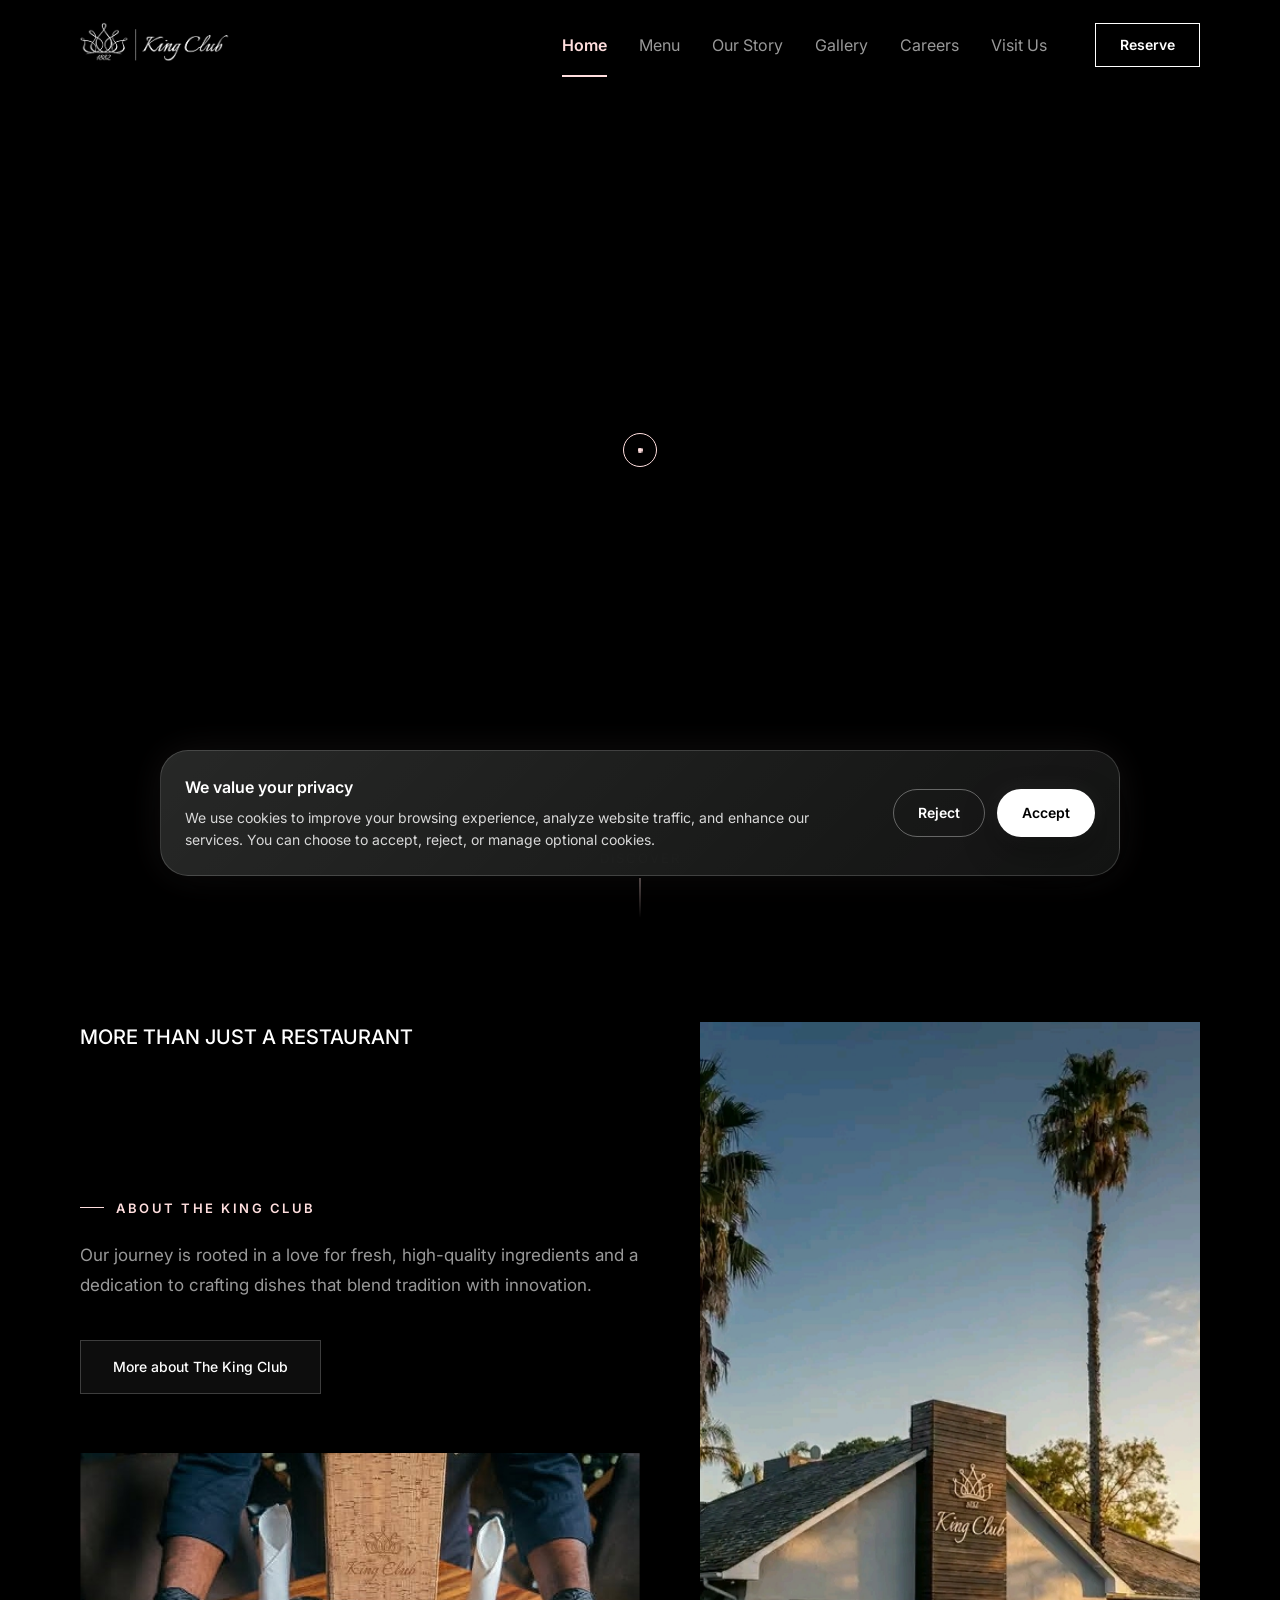
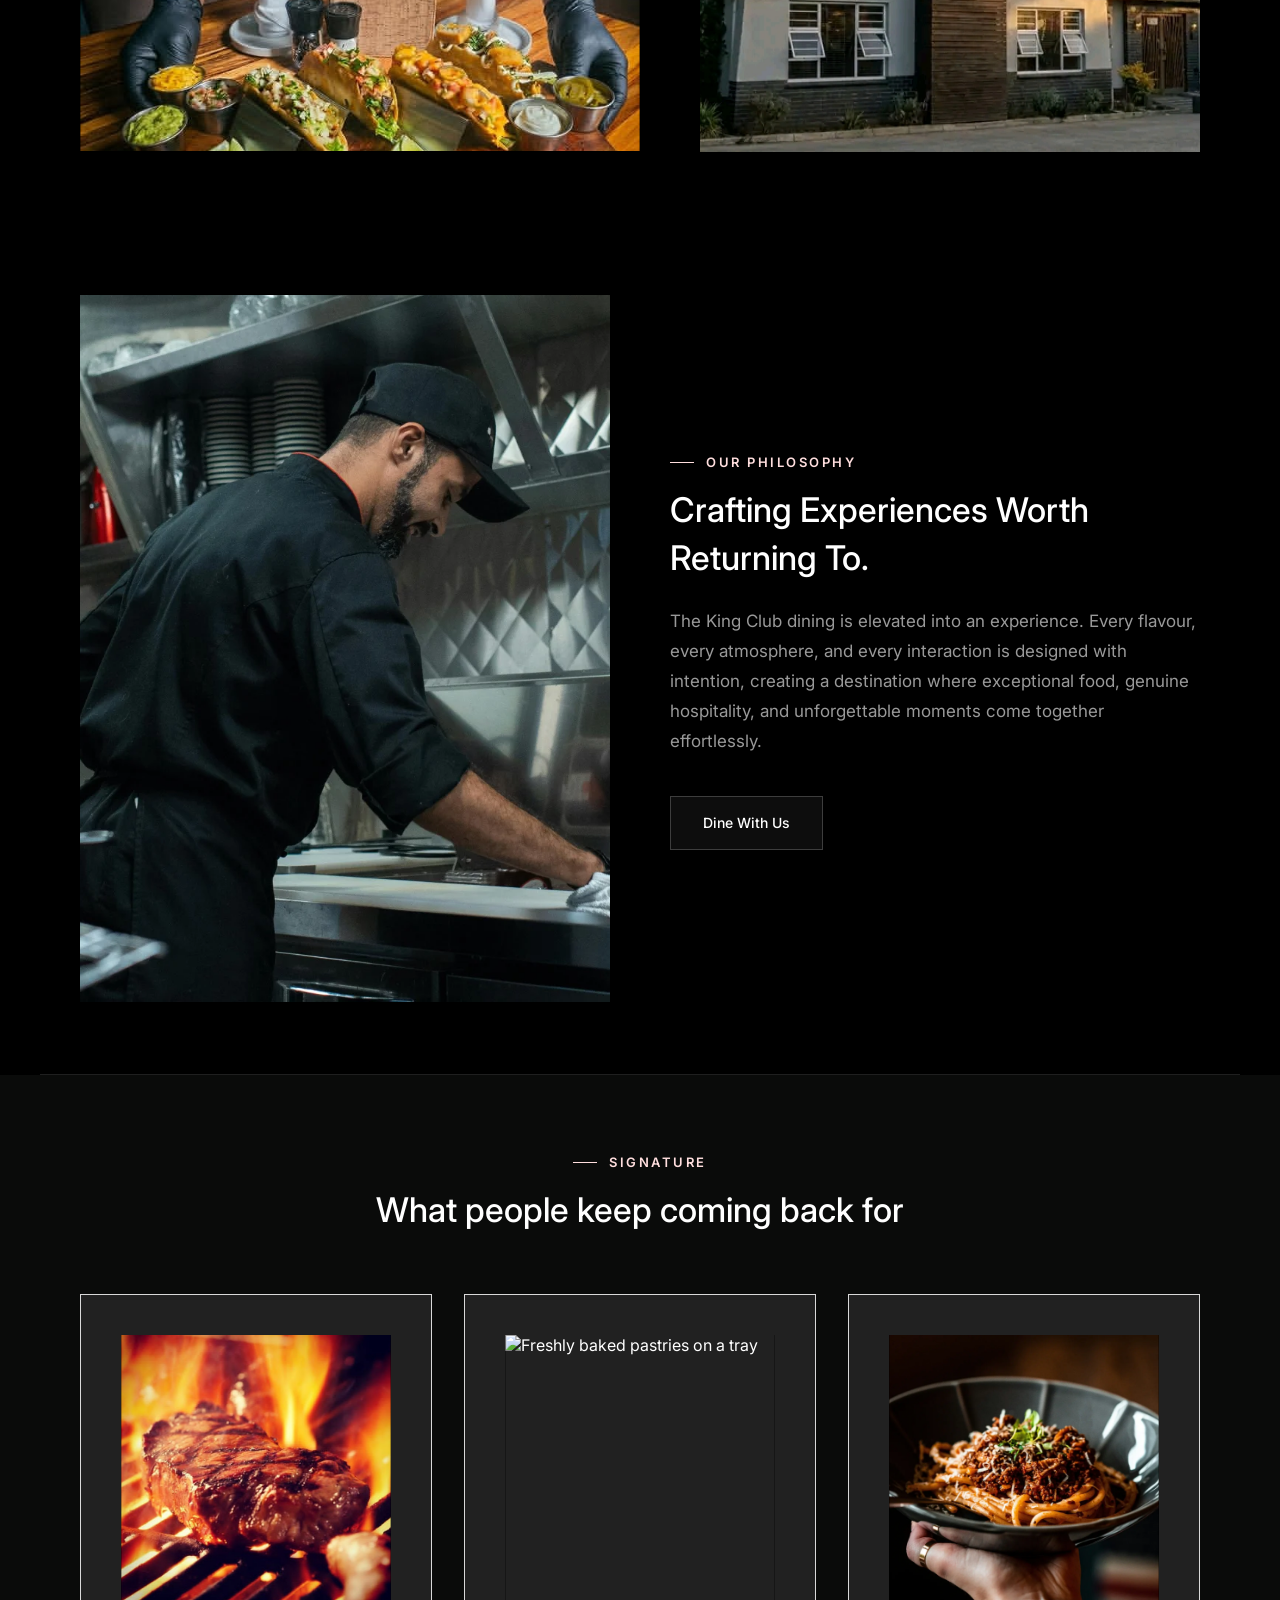
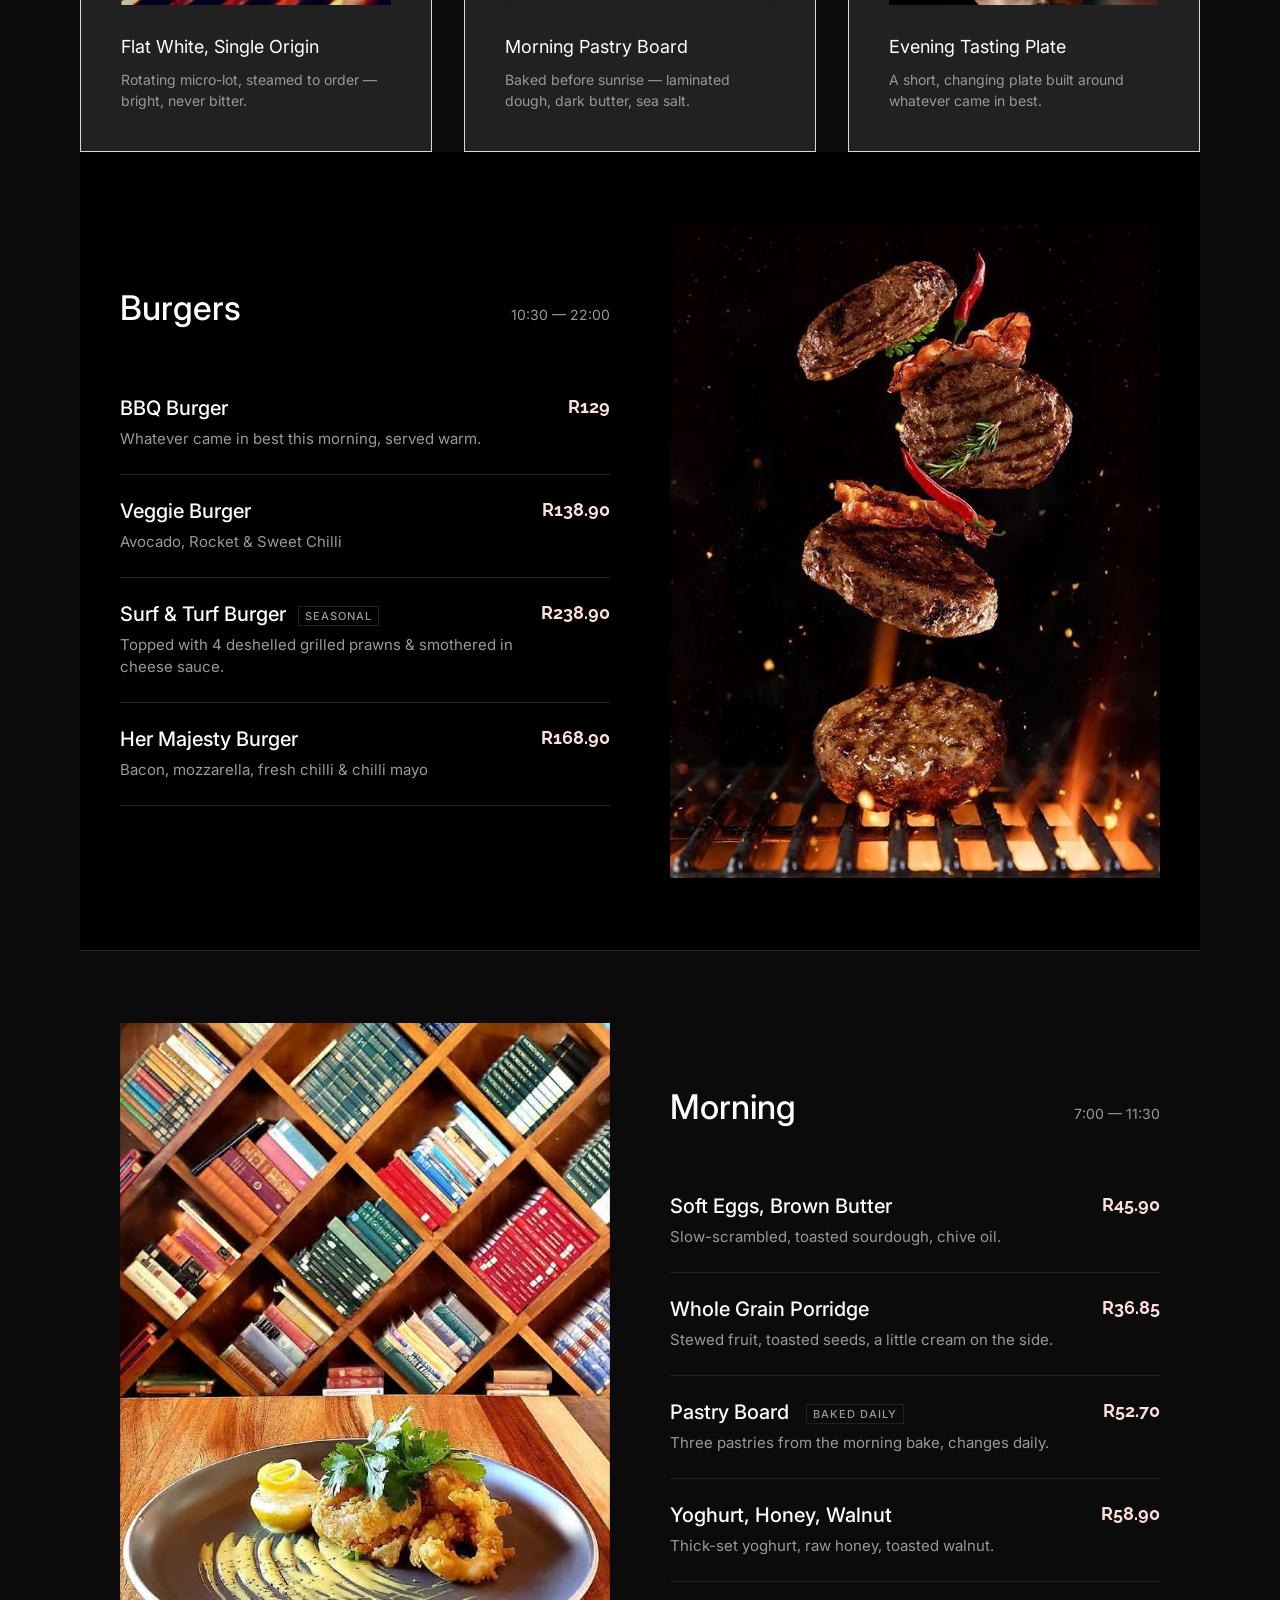
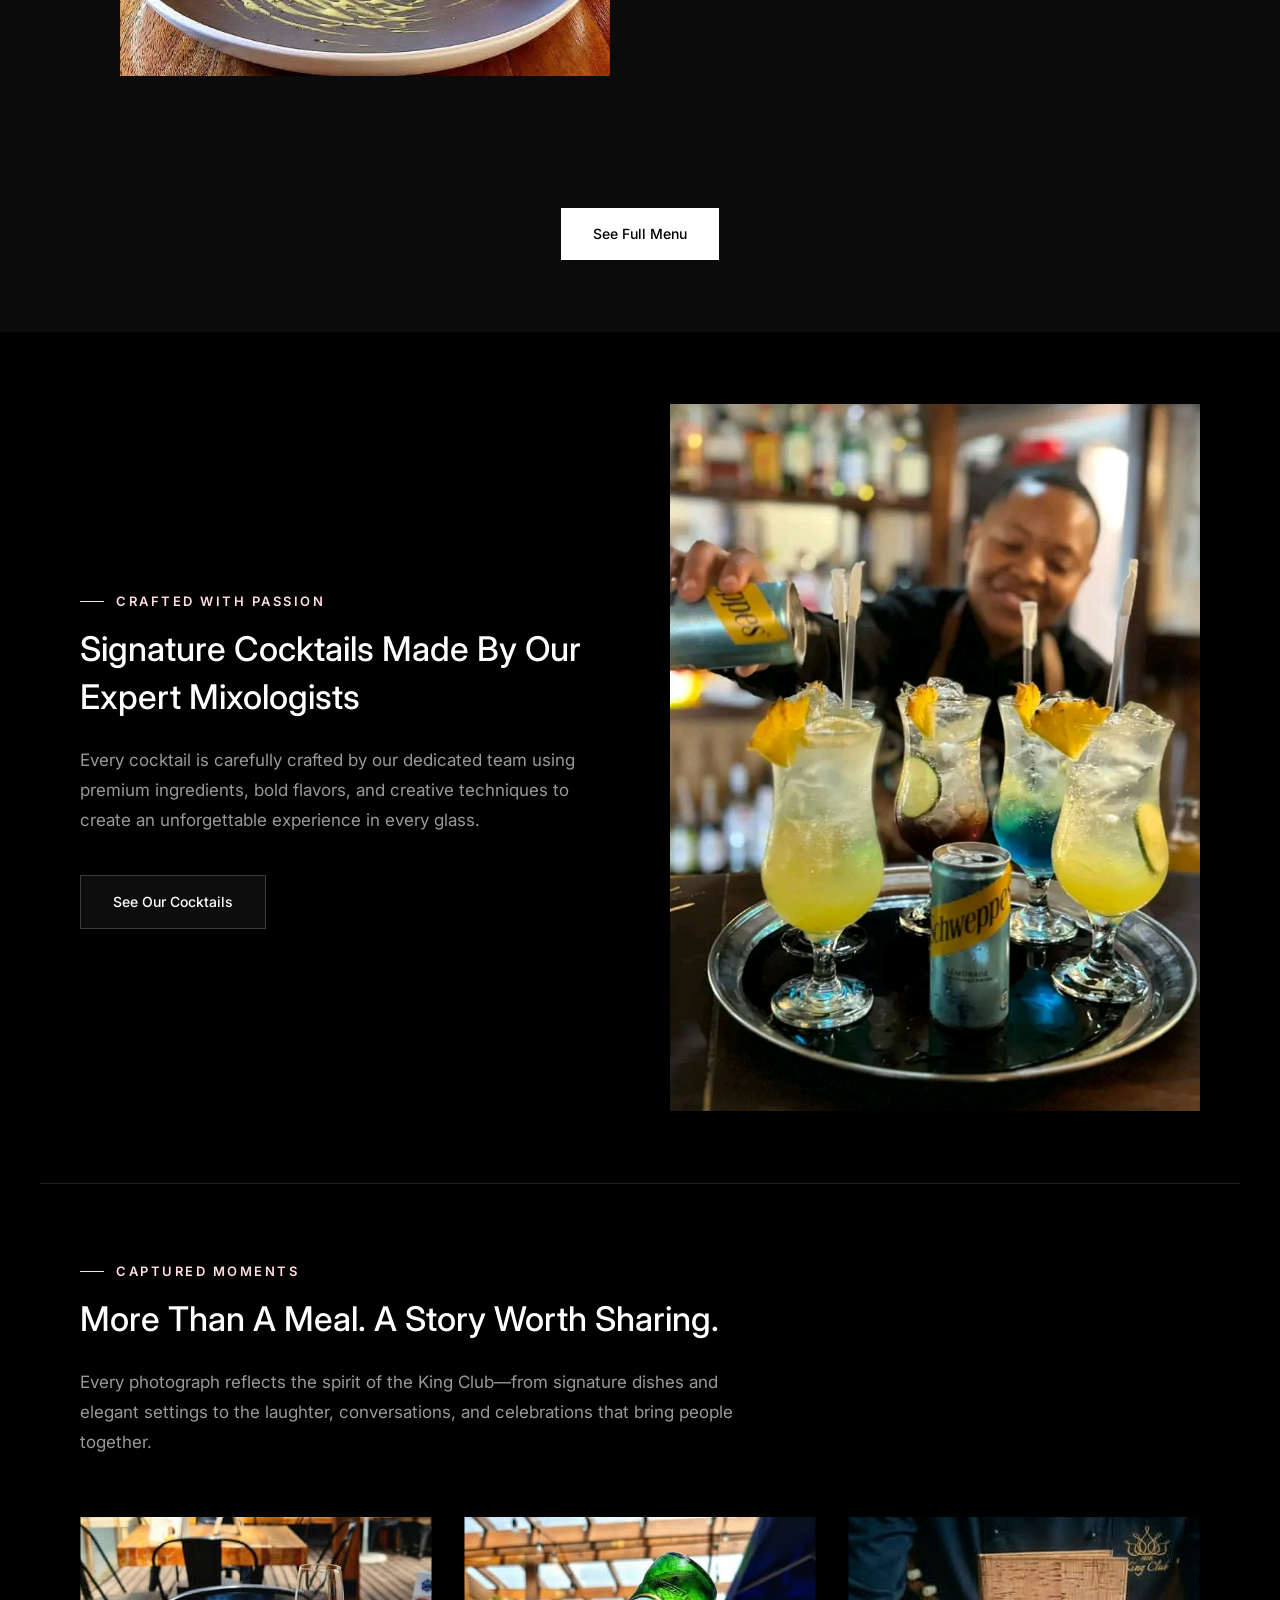
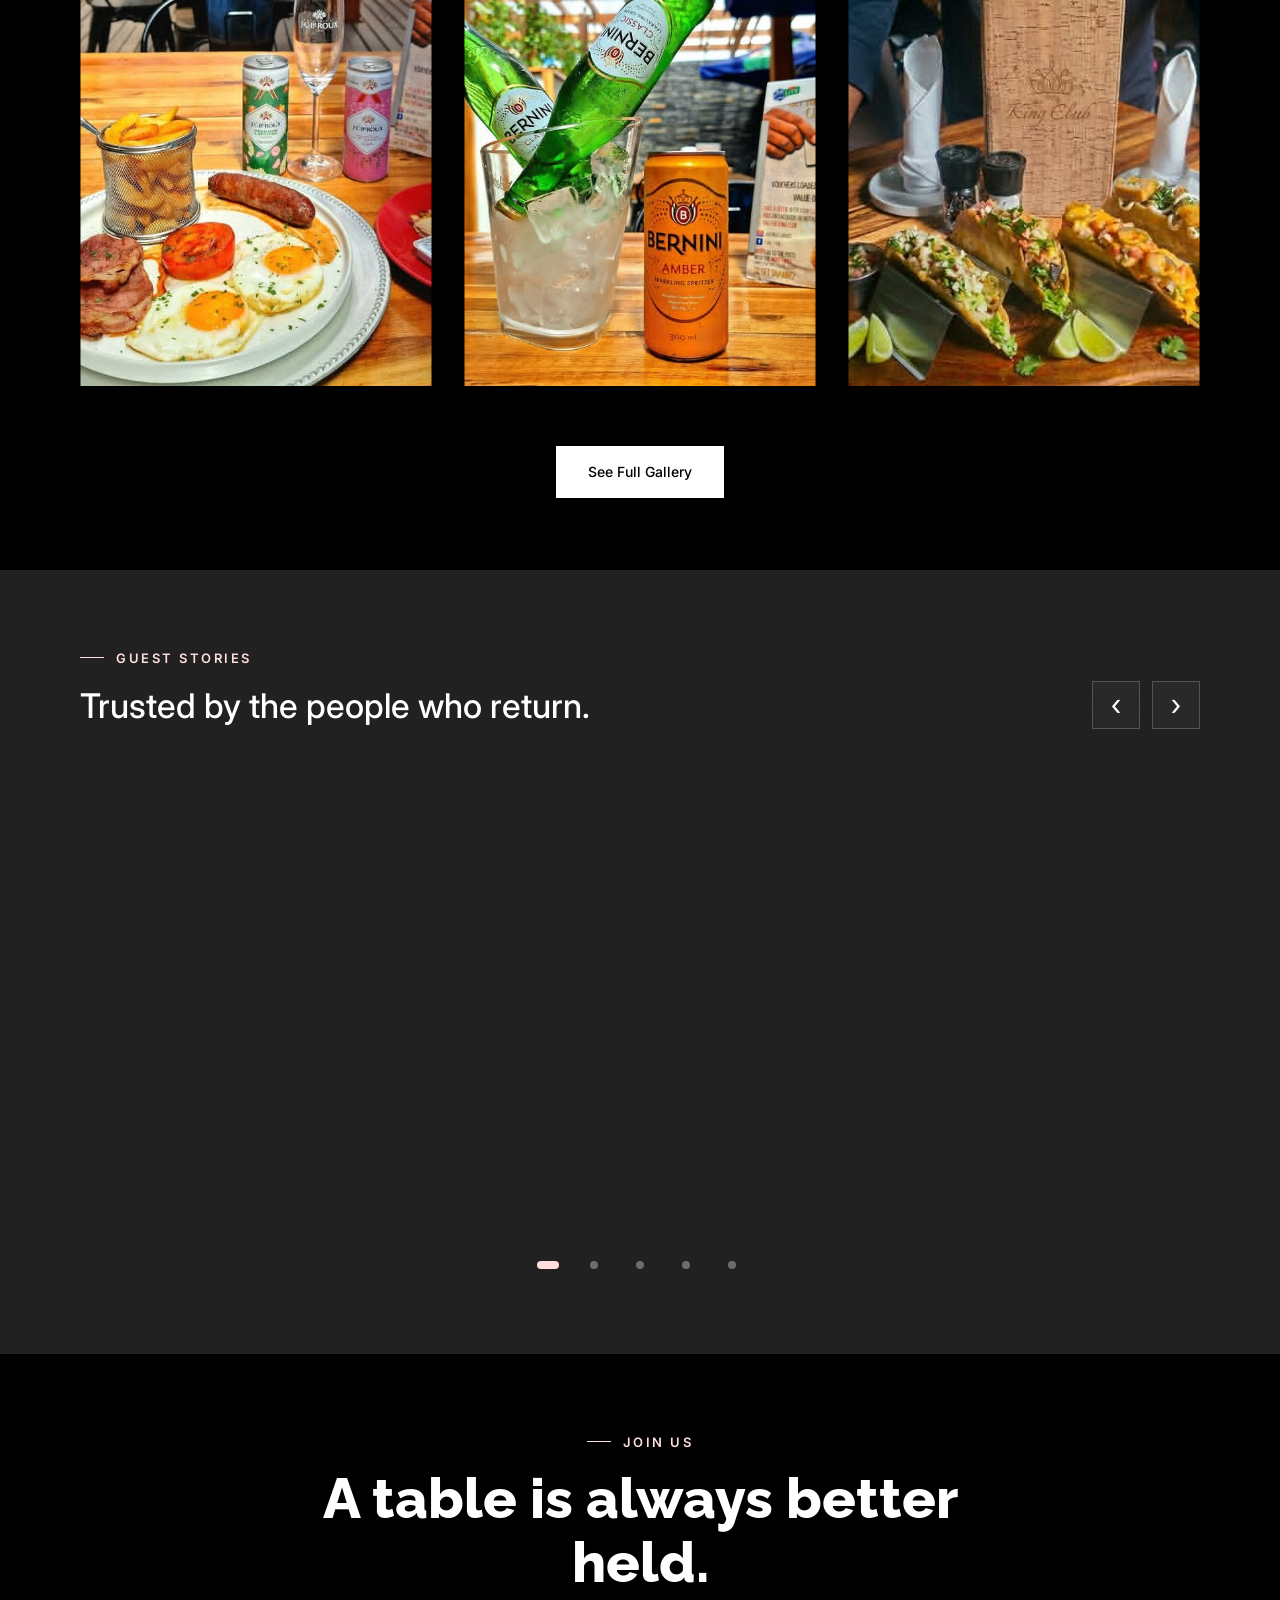
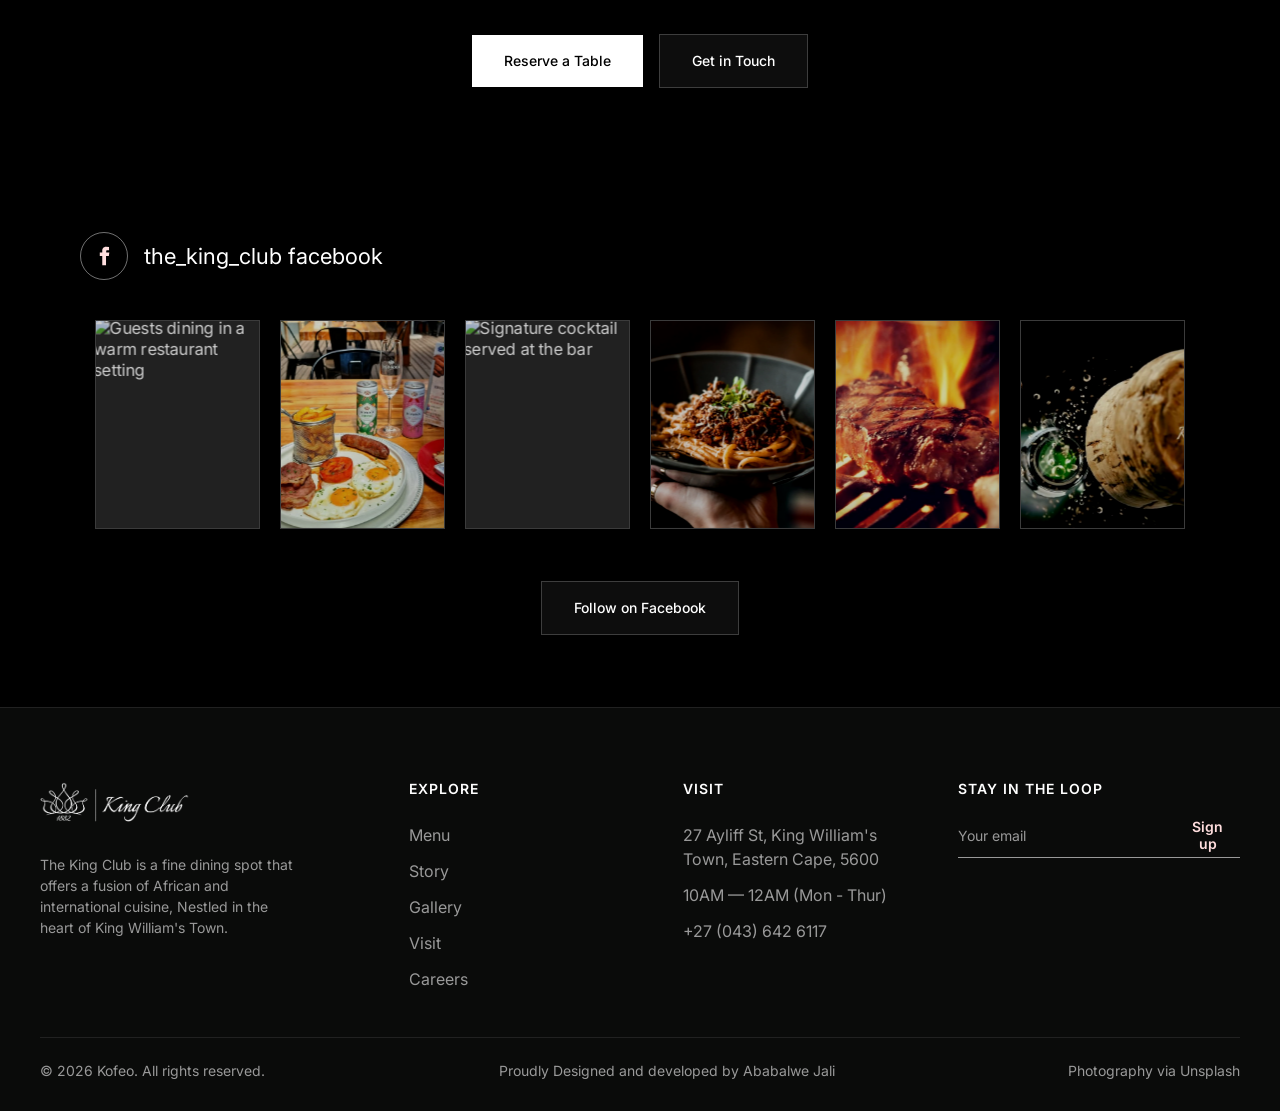
==== HTML/index.html @ faab65ab "Initial website commit" ====
<!DOCTYPE html>
<html lang="en">
<head>
    <meta charset="UTF-8">
    <meta name="viewport" content="width=device-width, initial-scale=1.0">
    <title>The King Club — Good Craft Served Plainly</title>
    <meta name="description" content="KOFEO is a quiet coffee house and kitchen built around unhurried mornings, considered plates, and coffee poured with intention.">
    <link rel="preconnect" href="https://fonts.googleapis.com">
    <link rel="preconnect" href="https://fonts.gstatic.com" crossorigin>
    <link href="https://fonts.googleapis.com/css2?family=Raleway:wght@600;700;800&family=Inter:wght@400;500;600&display=swap" rel="stylesheet">
    <link rel="stylesheet" href="../CSS/style.css">
</head>
<body>
 
<!-- Curtain transition overlay -->
<div class="curtain"><img src="../assets/images/King-logo.png" alt="Company Logo" class="curtain__logo"></div>
 
<!-- Custom cursor elements are injected by main.js -->
 
<header class="site-header">
  <div class="site-header__inner">
    <a href="index.html" class="brand">
      <img src="../assets/images/King-logo.png" alt="Company Logo" class="brand__logo">
    </a>
    <nav class="main-nav">
      <ul class="main-nav__list">
        <li><a href="index.html" class="nav-link is-active">Home</a></li>
        <li><a href="menu.html" class="nav-link">Menu</a></li>
        <li><a href="about.html" class="nav-link">Our Story</a></li>
        <li><a href="gallery.html" class="nav-link">Gallery</a></li>
        <li><a href="careers.html" class="nav-link">Careers</a></li>
        <li><a href="contact.html" class="nav-link">Visit Us</a></li>
      </ul>
      <a href="contact.html#reserve" class="btn btn-menu">Reserve</a>
    </nav>
    <button class="nav-toggle" aria-label="Toggle navigation"><span></span><span></span><span></span></button>
  </div>
</header>
 
<main>
 
  <!-- HERO -->
  <section class="hero">
    <div class="hero__bg">
      <img src="https://images.unsplash.com/photo-1517248135467-4c7edcad34c4?auto=format&fit=crop&w=1800&q=70" alt="Warm light across a quiet coffee bar">
    </div>
    <div class="hero__scrim"></div>
    <div class="hero__content">
      <p class="eyebrow reveal">Restaurant &amp; Bar, since 1882</p>
      <h1 class="h-display hero__title reveal">Every<br>seat tells<br>a story.</h1>
      <p class="body-text hero__sub reveal">Whether you're here for your morning coffee, a long lunch, or an evening with friends, you'll find timeless flavours, genuine hospitality, and moments worth lingering over.</p>
      <div class="hero__actions reveal">
        <a href="menu.html" class="btn btn-primary">View the Menu</a>
        <a href="contact.html#reserve" class="btn btn-secondary">Reserve a Table</a>
      </div>
    </div>
    <div class="scroll-cue"><span>Discover</span><span class="scroll-cue__line"></span></div>
  </section>

  <!-- ABOUT RESTAURANT -->
  <section class="section about-landing reveal-scope">
    <div class="container about-landing__grid">
      <div class="about-landing__left">
        <div class="about-landing__content">
          <p class="about-landing__intro">MORE THAN JUST A RESTAURANT</p>
          <div class="about-landing__copy">
            <p class="eyebrow">About The King Club</p>
            <p class="body-text">Our journey is rooted in a love for fresh, high-quality ingredients and a dedication to crafting dishes that blend tradition with innovation.</p>
            <a href="about.html" class="btn btn-secondary">More about The King Club</a>
          </div>
        </div>
        <div class="about-landing__lower-media">
          <div class="img-reveal img-ratio-wide">
            <img src="../assets/images/Screenshot_20260626-183306~2.png" alt="Chef preparing fresh ingredients in the restaurant kitchen">
          </div>
        </div>
      </div>
      <div class="about-landing__right">
        <div class="img-reveal">
          <img src="../assets/images/1782492752927.jpg" alt="Elegant restaurant table with wine and warm evening light">
        </div>
      </div>
    </div>
  </section>
 
  <!-- INTRO / PHILOSOPHY -->
  <section class="section">
    <div class="container grid-2">
      <div class="img-reveal img-ratio-portrait">
        <img src="../assets/images/chef.webp" alt="Espresso being pulled at the bar">
      </div>
      <div class="reveal">
        <p class="eyebrow">Our Philosophy</p>
        <h2 class="h2 section-head__title">Crafting Experiences Worth Returning To.</h2>
        <p class="body-text" style="margin-top:24px;">The King Club dining is elevated into an experience. Every flavour, every atmosphere, and every interaction is designed with intention, creating a destination where exceptional food, genuine hospitality, and unforgettable moments come together effortlessly.</p>
        <div class="row gap-4" style="margin-top:40px;">
          <a href="contact.html#reserve" class="btn btn-secondary">Dine With Us</a>
        </div>
      </div>
    </div>
  </section>
 
  <hr class="divider" style="max-width:1200px;margin:0 auto;">
 
  <!-- SIGNATURE HIGHLIGHTS -->
  <section class="section section--alt">
    <div class="container">
      <div class="section-head section-head--center reveal" style="margin-left:auto;margin-right:auto;">
        <p class="eyebrow" style="justify-content:center;">Signature</p>
        <h2 class="h2 section-head__title">What people keep coming back for</h2>
      </div>
      <div class="grid-3">
        <div class="card-dark reveal">
          <div class="img-reveal img-ratio-square" style="margin-bottom:28px;">
            <img src="../assets/images/Screenshot_20260626-183805~2.png" alt="Latte with detailed art on top">
          </div>
          <h3 class="h4">Flat White, Single Origin</h3>
          <p class="label-text" style="margin-top:8px;">Rotating micro-lot, steamed to order — bright, never bitter.</p>
        </div>
        <div class="card-dark reveal">
          <div class="img-reveal img-ratio-square" style="margin-bottom:28px;">
            <img src="https://images.unsplash.com/photo-1551024506-0bccd828d307?auto=format&fit=crop&w=700&q=70" alt="Freshly baked pastries on a tray">
          </div>
          <h3 class="h4">Morning Pastry Board</h3>
          <p class="label-text" style="margin-top:8px;">Baked before sunrise — laminated dough, dark butter, sea salt.</p>
        </div>
        <div class="card-dark reveal">
          <div class="img-reveal img-ratio-square" style="margin-bottom:28px;">
            <img src="../assets/images/spagetti.webp" alt="A plated dessert with garnish">
          </div>
          <h3 class="h4">Evening Tasting Plate</h3>
          <p class="label-text" style="margin-top:8px;">A short, changing plate built around whatever came in best.</p>
        </div>
      </div>

      <!-- MIDDAY -->
      <section class="section">
        <div class="container">
          <div class="grid-2" style="align-items:flex-start;">
            <div class="reveal">
              <div class="menu-category">
                <div class="menu-category__head">
                  <h2 class="h2">Burgers</h2>
                  <span class="label-text">10:30 — 22:00</span>
                </div>
    
                <div class="menu-item reveal">
                  <div>
                    <p class="menu-item__name">BBQ Burger</p>
                    <p class="menu-item__desc">Whatever came in best this morning, served warm.</p>
                  </div>
                  <span class="menu-item__price">R129</span>
                </div>
                <div class="menu-item reveal">
                  <div>
                    <p class="menu-item__name">Veggie Burger</p>
                    <p class="menu-item__desc">Avocado, Rocket & Sweet Chilli</p>
                  </div>
                  <span class="menu-item__price">R138.90</span>
                </div>
                <div class="menu-item reveal">
                  <div>
                    <p class="menu-item__name">Surf & Turf Burger<span class="menu-item__tag">Seasonal</span></p>
                    <p class="menu-item__desc">Topped with 4 deshelled grilled prawns
                      & smothered in cheese sauce.</p>
                  </div>
                  <span class="menu-item__price">R238.90</span>
                </div>
                <div class="menu-item reveal">
                  <div>
                    <p class="menu-item__name">Her Majesty Burger</p>
                    <p class="menu-item__desc">Bacon, mozzarella, fresh chilli & chilli mayo</p>
                  </div>
                  <span class="menu-item__price">R168.90</span>
                </div>
              </div>
            </div>
            <div class="img-reveal img-ratio-portrait" style="position:sticky;top:120px;">
              <img src="../assets/images/Burgers.jpg" alt="A plated midday dish">
            </div>
          </div>
        </div>
      </section>

      <hr class="divider" style="max-width:1200px;margin:0 auto;">
    
      <!-- MORNING -->
      <section class="section section--alt">
        <div class="container">
          <div class="grid-2" style="align-items:flex-start;">
            <div class="img-reveal img-ratio-portrait" style="position:sticky;top:120px;">
              <img src="../assets/images/Screenshot_20260626-183737~2.png" alt="A breakfast plate with eggs and greens">
            </div>
            <div class="reveal">
              <div class="menu-category">
                <div class="menu-category__head">
                  <h2 class="h2">Morning</h2>
                  <span class="label-text">7:00 — 11:30</span>
                </div>
    
                <div class="menu-item reveal">
                  <div>
                    <p class="menu-item__name">Soft Eggs, Brown Butter</p>
                    <p class="menu-item__desc">Slow-scrambled, toasted sourdough, chive oil.</p>
                  </div>
                  <span class="menu-item__price">R45.90</span>
                </div>
                <div class="menu-item reveal">
                  <div>
                    <p class="menu-item__name">Whole Grain Porridge</p>
                    <p class="menu-item__desc">Stewed fruit, toasted seeds, a little cream on the side.</p>
                  </div>
                  <span class="menu-item__price">R36.85</span>
                </div>
                <div class="menu-item reveal">
                  <div>
                    <p class="menu-item__name">Pastry Board <span class="menu-item__tag">Baked Daily</span></p>
                    <p class="menu-item__desc">Three pastries from the morning bake, changes daily.</p>
                  </div>
                  <span class="menu-item__price">R52.70</span>
                </div>
                <div class="menu-item reveal">
                  <div>
                    <p class="menu-item__name">Yoghurt, Honey, Walnut</p>
                    <p class="menu-item__desc">Thick-set yoghurt, raw honey, toasted walnut.</p>
                  </div>
                  <span class="menu-item__price">R58.90</span>
                </div>
              </div>
            </div>
          </div>
        </div>
      </section>

      <div class="row gap-4" style="justify-content:center;margin-top:60px;">
        <a href="menu.html" class="btn btn-primary">See Full Menu</a>
      </div>
    </div>
  </section>
 
  <!-- COCKTAIL SHOWCASE -->
  <section class="section cocktail-showcase reveal-scope">
    <div class="container grid-2">
      <div class="cocktail-showcase__content reveal">
        <p class="eyebrow">Crafted With Passion</p>
        <h2 class="h2 section-head__title">Signature Cocktails Made By Our Expert Mixologists</h2>
        <p class="body-text" style="margin-top:24px;">Every cocktail is carefully crafted by our dedicated team using premium ingredients, bold flavors, and creative techniques to create an unforgettable experience in every glass.</p>
        <div class="row gap-4" style="margin-top:40px;">
          <a href="menu.html" class="btn btn-secondary">See Our Cocktails</a>
        </div>
      </div>
      <div class="cocktail-showcase__media">
        <div class="img-reveal img-ratio-portrait">
          <img src="../assets/images/1782492812387.jpg" alt="A premium cocktail with citrus garnish served at the bar">
        </div>
      </div>
    </div>
  </section>

  <hr class="divider" style="max-width:1200px;margin:0 auto;">

  <!-- CRAFT GALLERY -->
  <section class="section">
    <div class="container">
      <div class="section-head reveal">
        <p class="eyebrow">Captured Moments</p>
        <h2 class="h2 section-head__title">More Than A Meal. A Story Worth Sharing.</h2>
        <p class="body-text" style="margin-top:24px;">Every photograph reflects the spirit of the King Club—from signature dishes and elegant settings to the laughter, conversations, and celebrations that bring people together.</p>
      </div>
      <div class="grid-3">
        <div class="img-reveal img-ratio-portrait">
          <img src="../assets/images/Screenshot_20260626-183615~2.png" alt="Dim, intimate dining room interior">
        </div>
        <div class="img-reveal img-ratio-portrait">
          <img src="../assets/images/Screenshot_20260626-183606~2.png" alt="Counter view of the coffee bar">
        </div>
        <div class="img-reveal img-ratio-portrait">
          <img src="../assets/images/Screenshot_20260626-183306~2.png" alt="A flat lay of coffee and a notebook on a wooden table">
        </div>
      </div>
      <div class="row gap-4" style="justify-content:center;margin-top:60px;">
        <a href="gallery.html" class="btn btn-primary">See Full Gallery</a>
      </div>
    </div>
  </section>
 
  <!-- TESTIMONIALS -->
  <section class="section section--secondary testimonials-section reveal" aria-labelledby="testimonials-title" data-testimonial-carousel>
    <div class="container">
      <div class="testimonials-head">
        <div>
          <p class="eyebrow">Guest Stories</p>
          <h2 class="h2 section-head__title" id="testimonials-title">Trusted by the people who return.</h2>
        </div>
        <div class="testimonials-controls" aria-label="Testimonial controls">
          <button class="testimonial-nav testimonial-nav--prev" type="button" aria-label="Previous testimonial" data-testimonial-prev>
            <span aria-hidden="true">‹</span>
          </button>
          <button class="testimonial-nav testimonial-nav--next" type="button" aria-label="Next testimonial" data-testimonial-next>
            <span aria-hidden="true">›</span>
          </button>
        </div>
      </div>

      <div class="testimonials-viewport" tabindex="0" aria-roledescription="carousel" aria-label="Guest testimonials">
        <div class="testimonials-track" data-testimonial-track>
          <article class="testimonial-card" aria-label="Testimonial from Lutho Mbeki">
            <div class="testimonial-card__top">
              <img class="testimonial-card__avatar" loading="lazy" src="https://images.unsplash.com/photo-1494790108377-be9c29b29330?auto=format&fit=crop&w=160&q=70" alt="Portrait of Lutho Mbeki">
              <div>
                <h3 class="testimonial-card__name">Lutho Mbeki</h3>
                <p class="testimonial-card__role">Founder</p>
                <p class="testimonial-card__company">Mbeki Studio</p>
              </div>
            </div>
            <div class="testimonial-card__stars" aria-label="Five out of five stars">★★★★★</div>
            <p class="testimonial-card__quote">“The King Club has become our default place for client dinners. The room feels considered, the staff remember details, and the food lands with quiet confidence every time.”</p>
          </article>

          <article class="testimonial-card" aria-label="Testimonial from Anathi Jacobs">
            <div class="testimonial-card__top">
              <img class="testimonial-card__avatar" loading="lazy" src="https://images.unsplash.com/photo-1527980965255-d3b416303d12?auto=format&fit=crop&w=160&q=70" alt="Portrait of Anathi Jacobs">
              <div>
                <h3 class="testimonial-card__name">Anathi Jacobs</h3>
                <p class="testimonial-card__role">Operations Lead</p>
                <p class="testimonial-card__company">Cape Ledger</p>
              </div>
            </div>
            <div class="testimonial-card__stars" aria-label="Five out of five stars">★★★★★</div>
            <p class="testimonial-card__quote">“It is rare to find hospitality that feels this polished without becoming stiff. From booking to the final espresso, the experience feels calm, warm, and beautifully run.”</p>
          </article>

          <article class="testimonial-card" aria-label="Testimonial from Priya Naidoo">
            <div class="testimonial-card__top">
              <img class="testimonial-card__avatar" loading="lazy" src="https://images.unsplash.com/photo-1531123897727-8f129e1688ce?auto=format&fit=crop&w=160&q=70" alt="Portrait of Priya Naidoo">
              <div>
                <h3 class="testimonial-card__name">Priya Naidoo</h3>
                <p class="testimonial-card__role">Brand Director</p>
                <p class="testimonial-card__company">Northbank Collective</p>
              </div>
            </div>
            <div class="testimonial-card__stars" aria-label="Five out of five stars">★★★★★</div>
            <p class="testimonial-card__quote">“We hosted a private table here and every handoff was seamless. The team understood timing, dietary notes, and tone in a way that made our guests feel completely looked after.”</p>
          </article>

          <article class="testimonial-card" aria-label="Testimonial from Sizwe Dlamini">
            <div class="testimonial-card__top">
              <img class="testimonial-card__avatar" loading="lazy" src="https://images.unsplash.com/photo-1500648767791-00dcc994a43e?auto=format&fit=crop&w=160&q=70" alt="Portrait of Sizwe Dlamini">
              <div>
                <h3 class="testimonial-card__name">Sizwe Dlamini</h3>
                <p class="testimonial-card__role">Managing Partner</p>
                <p class="testimonial-card__company">Dlamini &amp; Co.</p>
              </div>
            </div>
            <div class="testimonial-card__stars" aria-label="Five out of five stars">★★★★★</div>
            <p class="testimonial-card__quote">“The service has the precision of a top hotel with the soul of a neighbourhood restaurant. It is the place I recommend when the evening matters.”</p>
          </article>

          <article class="testimonial-card" aria-label="Testimonial from Mia van Rensburg">
            <div class="testimonial-card__top">
              <img class="testimonial-card__avatar" loading="lazy" src="https://images.unsplash.com/photo-1544723795-3fb6469f5b39?auto=format&fit=crop&w=160&q=70" alt="Portrait of Mia van Rensburg">
              <div>
                <h3 class="testimonial-card__name">Mia van Rensburg</h3>
                <p class="testimonial-card__role">Event Producer</p>
                <p class="testimonial-card__company">Gather House</p>
              </div>
            </div>
            <div class="testimonial-card__stars" aria-label="Five out of five stars">★★★★★</div>
            <p class="testimonial-card__quote">“The team made a complicated celebration feel effortless. Every plate, pour, and guest request was handled with a kind of confidence that builds real trust.”</p>
          </article>
        </div>
      </div>

      <div class="testimonial-dots" aria-label="Select testimonial" data-testimonial-dots></div>
    </div>
  </section>
 
  <!-- CTA -->
  <section class="section">
    <div class="container">
      <div class="cta-banner reveal">
        <p class="eyebrow" style="justify-content:center;">Join Us</p>
        <h2 class="h-display cta-banner__title h-display--cta-lg">A table is always better held.</h2>
        <div class="row gap-4" style="justify-content:center;">
          <a href="contact.html#reserve" class="btn btn-primary">Reserve a Table</a>
          <a href="contact.html" class="btn btn-secondary">Get in Touch</a>
        </div>
      </div>
    </div>
  </section>
 
  <!-- SOCIAL -->
  <section class="section social-section reveal-scope" aria-labelledby="social-title-home">
    <div class="container">
      <div class="social-section__head">
        <span class="social-section__icon" aria-hidden="true">
          <svg viewBox="0 0 24 24" focusable="false">
            <path d="M14.4 8.2V6.6c0-.7.5-.9.9-.9h2.2V2.1L14.4 2c-3.5 0-4.3 2.6-4.3 4.3v1.9H7.4V12h2.7v10h4.1V12h3.1l.5-3.8h-3.4Z"/>
          </svg>
        </span>
        <h2 class="social-section__title" id="social-title-home">the_king_club facebook</h2>
      </div>

      <div class="social-section__strip" aria-label="Facebook highlights from KOFEO">
        <div class="social-section__item"><img loading="lazy" src="https://images.unsplash.com/photo-1414235077428-338989a2e8c0?auto=format&fit=crop&w=500&q=70" alt="Guests dining in a warm restaurant setting"></div>
        <div class="social-section__item"><img loading="lazy" src="../assets/images/Screenshot_20260626-183615~2.png" alt="Chef preparing dishes during service"></div>
        <div class="social-section__item"><img loading="lazy" src="https://images.unsplash.com/photo-1551538827-9c037cb4f32a?auto=format&fit=crop&w=500&q=70" alt="Signature cocktail served at the bar"></div>
        <div class="social-section__item"><img loading="lazy" src="../assets/images/spagetti.webp" alt="Fresh plated dish with herbs and vegetables"></div>
        <div class="social-section__item"><img loading="lazy" src="../assets/images/Screenshot_20260626-183805~2.png" alt="Elegant table setting with wine glasses"></div>
        <div class="social-section__item"><img loading="lazy" src="../assets/images/Screenshot_20260626-183648~2.png" alt="Restaurant bar with warm evening lighting"></div>
      </div>

      <div class="social-section__cta">
        <a href="https://www.facebook.com/kc.kingclub" class="btn btn-secondary" target="_blank" rel="noopener">Follow on Facebook</a>
      </div>
    </div>
  </section>

</main>
 
<footer class="site-footer">
  <div class="footer-grid">
    <div>
      <a href="index.html" class="brand">
        <img src="../assets/images/King-logo.png" alt="Company Logo" class="footer__logo">
      </a>
      <p class="label-text" style="margin-top:20px;max-width:260px;">The King Club is a fine dining spot that offers a fusion of African and international cuisine, Nestled in the heart of King William's Town.</p>
    </div>
    <div>
      <p class="footer-col__title">Explore</p>
      <a href="menu.html" class="footer-link">Menu</a>
      <a href="about.html" class="footer-link">Story</a>
      <a href="gallery.html" class="footer-link">Gallery</a>
      <a href="contact.html" class="footer-link">Visit</a>
      <a href="careers.html" class="footer-link">Careers</a>
    </div>
    <div>
      <p class="footer-col__title">Visit</p>
      <a href="contact.html" class="footer-link">27 Ayliff St, King William's Town, Eastern Cape, 5600</a>
      <a href="contact.html" class="footer-link">10AM — 12AM (Mon - Thur)</a>
      <a href="tel:+10000000000" class="footer-link">+27 (043) 642 6117</a>
    </div>
    <div>
      <p class="footer-col__title">Stay in the loop</p>
      <div class="footer-newsletter">
        <input type="email" placeholder="Your email">
        <button type="button">Sign up</button>
      </div>
    </div>
  </div>
  <div class="footer-bottom">
    <span>© 2026 Kofeo. All rights reserved.</span>
    <span>Proudly Designed and developed by Ababalwe Jali</span>
    <span>Photography via Unsplash</span>
  </div>
</footer>

<div class="cookie-consent" data-cookie-consent role="region" aria-labelledby="cookie-consent-title" aria-describedby="cookie-consent-description" hidden>
  <div class="cookie-consent__inner">
    <div class="cookie-consent__copy">
      <h2 class="cookie-consent__title" id="cookie-consent-title">We value your privacy</h2>
      <p class="cookie-consent__text" id="cookie-consent-description">We use cookies to improve your browsing experience, analyze website traffic, and enhance our services. You can choose to accept, reject, or manage optional cookies.</p>
    </div>
    <div class="cookie-consent__actions" aria-label="Cookie consent actions">
      <button class="cookie-consent__button cookie-consent__button--reject" type="button" data-cookie-action="reject">Reject</button>
      <button class="cookie-consent__button cookie-consent__button--accept" type="button" data-cookie-action="accept">Accept</button>
    </div>
  </div>
</div>
 
<script src="../Java/script.js"></script>
</body>
</html>
---- CSS/style.css ----
/* ==========================================================================
   KOFEO — Design tokens
   ========================================================================== */
:root {
  /* color */
  --c-accent: #FFDEDE;
  --c-link: #FFFFFF;
  --c-link-hover: #D9D9D9;
  --c-text-primary: #FFFFFF;
  --c-text-secondary: #999999;
  --c-text-tertiary: #D9D9D9;
  --c-divider: #DDDDDD;
  --c-bg-primary: #000000;
  --c-bg-secondary: #212121;
  --c-bg-dark: #161716;
  --c-bg-darkest: #0A0B0A;

  /* type */
  --f-display: 'Raleway', -apple-system, BlinkMacSystemFont, 'Segoe UI', sans-serif;
  --f-body: 'Inter', -apple-system, BlinkMacSystemFont, 'Segoe UI', Helvetica, Arial, sans-serif;

  /* spacing scale */
  --sp-1: 4px;  --sp-2: 8px;  --sp-3: 12px; --sp-4: 16px;
  --sp-5: 20px; --sp-6: 24px; --sp-7: 32px; --sp-8: 36px;
  --sp-9: 40px; --sp-10: 52px; --sp-11: 60px; --sp-12: 72px;

  --container-max: 1200px;
  --section-pad-x: var(--sp-9);
  --section-pad-y: var(--sp-12);
  --section-gap: var(--sp-11);

  --ease-reveal: cubic-bezier(.16,.84,.44,1);
  --ease-hero: cubic-bezier(.19,1,.22,1);
  --ease-curtain: cubic-bezier(.83,0,.17,1);
  --t-fast: .25s ease;
  --t-base: .9s var(--ease-reveal);
  --t-curtain: 1.05s var(--ease-curtain);
}

@media (max-width: 1199px) {
  :root {
    --section-pad-x: var(--sp-8);
    --section-pad-y: var(--sp-10);
    --section-gap: var(--sp-9);
  }
}

@media (max-width: 767px) {
  :root {
    --section-pad-x: var(--sp-5);
    --section-pad-y: var(--sp-8);
    --section-gap: var(--sp-7);
  }
}

/* ==========================================================================
   Reset
   ========================================================================== */
*, *::before, *::after { box-sizing: border-box; }
html, body { margin: 0; padding: 0; }
img { max-width: 100%; display: block; }
ul, ol { margin: 0; padding: 0; list-style: none; }
button { font: inherit; background: none; border: none; cursor: pointer; }
a { color: inherit; text-decoration: none; }
input, textarea { font: inherit; color: inherit; }
h1, h2, h3, h4, p { margin: 0; }

html {
  scroll-behavior: smooth;
}

body {
  background: var(--c-bg-primary);
  color: var(--c-text-primary);
  font-family: var(--f-body);
  -webkit-font-smoothing: antialiased;
  overflow-x: hidden;
}

/* hide native cursor only when our custom cursor is active */
html.has-custom-cursor, html.has-custom-cursor a, html.has-custom-cursor button {
  cursor: none;
}

::selection { background: var(--c-accent); color: var(--c-bg-primary); }

/* ==========================================================================
   Typography
   ========================================================================== */
.eyebrow {
  font-family: var(--f-body);
  font-size: 13px;
  font-weight: 600;
  letter-spacing: 2.5px;
  text-transform: uppercase;
  color: var(--c-accent);
  display: inline-flex;
  align-items: center;
  gap: var(--sp-3);
}
.eyebrow::before {
  content: '';
  width: 24px;
  height: 1px;
  background: var(--c-accent);
  display: inline-block;
}

.h-display {
  font-family: var(--f-display);
  font-weight: 800;
  font-size: 140px;
  line-height: 154px;
  letter-spacing: 0;
}
.h2 {
  font-family: var(--f-body);
  font-weight: 500;
  font-size: 34px;
  line-height: 47.6px;
}
.h3 {
  font-family: var(--f-body);
  font-weight: 400;
  font-size: 28px;
  line-height: 39.2px;
}
.h4 {
  font-family: var(--f-body);
  font-weight: 400;
  font-size: 18px;
  line-height: 28.6px;
}
.body-text {
  font-family: var(--f-body);
  font-weight: 400;
  font-size: 17px;
  line-height: 30px;
  color: var(--c-text-secondary);
}
.body-text--light { color: var(--c-text-primary); }
.label-text {
  font-family: var(--f-body);
  font-weight: 400;
  font-size: 14px;
  line-height: 21px;
  color: var(--c-text-secondary);
}
.quote-text {
  font-family: var(--f-display);
  font-weight: 600;
  font-size: 40px;
  line-height: 52px;
  letter-spacing: 0;
}

@media (max-width: 1199px) {
  .h-display { font-size: 72px; line-height: 80px; }
  .h2 { font-size: 28px; line-height: 39.2px; }
  .h3 { font-size: 24px; line-height: 33.6px; }
  .h4 { font-size: 20px; line-height: 26px; }
  .body-text { font-size: 18px; line-height: 28px; }
  .quote-text { font-size: 32px; line-height: 42px; }
}

@media (max-width: 767px) {
  .h-display { font-size: 48px; line-height: 56px; }
  .h2 { font-size: 22px; line-height: 30.8px; }
  .h3 { font-size: 20px; line-height: 28px; }
  .h4 { font-size: 18px; line-height: 24px; }
  .body-text { font-size: 16px; line-height: 26px; }
  .quote-text { font-size: 24px; line-height: 34px; }
}

/* ==========================================================================
   Layout primitives
   ========================================================================== */
.container {
  max-width: var(--container-max);
  margin: 0 auto;
  padding-left: var(--section-pad-x);
  padding-right: var(--section-pad-x);
}

.section {
  position: relative;
  padding-top: var(--section-pad-y);
  padding-bottom: var(--section-pad-y);
  background: var(--c-bg-primary);
}
.section--alt { background: var(--c-bg-darkest); }
.section--secondary { background: var(--c-bg-secondary); }

.grid-2 {
  display: grid;
  grid-template-columns: 1fr 1fr;
  gap: var(--sp-11);
  align-items: center;
}
.grid-3 {
  display: grid;
  grid-template-columns: repeat(3, 1fr);
  gap: var(--sp-7);
}
.grid-4 {
  display: grid;
  grid-template-columns: repeat(4, 1fr);
  gap: var(--sp-6);
}
@media (max-width: 1199px) {
  .grid-3 { grid-template-columns: repeat(2, 1fr); }
  .grid-4 { grid-template-columns: repeat(2, 1fr); }
}
@media (max-width: 767px) {
  .grid-2, .grid-3, .grid-4 { grid-template-columns: 1fr; gap: var(--sp-7); }
}

.divider {
  border: none;
  border-top: 1px solid var(--c-divider);
  opacity: .14;
  margin: 0;
}

.stack { display: flex; flex-direction: column; }
.row { display: flex; align-items: center; }
.gap-2 { gap: var(--sp-2); }
.gap-3 { gap: var(--sp-3); }
.gap-4 { gap: var(--sp-4); }
.gap-6 { gap: var(--sp-6); }

/* ==========================================================================
   Buttons
   ========================================================================== */
.btn {
  display: inline-flex;
  align-items: center;
  justify-content: center;
  font-family: var(--f-body);
  font-size: 14px;
  font-weight: 500;
  line-height: 24px;
  padding: 14px 32px;
  border-radius: 0;
  white-space: nowrap;
  transition: background-color var(--t-fast), color var(--t-fast), border-color var(--t-fast);
}
.btn-primary {
  background: #FFFFFF;
  color: #000000;
  border: 0px solid transparent;
}
.btn-primary:hover { background: #D9D9D9; color: #000000; }
.btn-primary:active { background: #999999; color: #FFFFFF; }

.btn-secondary {
  background: #ffffff0d;
  color: #FFFFFF;
  border: 1px solid #fff3;
}
.btn-secondary:hover { background: #FFFFFF; color: #000000; }
.btn-secondary:active { background: #D9D9D9; color: #000000; border-color: #D9D9D9; }

.btn-ghost {
  font-size: 14px;
  font-weight: 400;
  line-height: 21px;
  padding: 12px 20px;
  color: #999999;
  border: 1px solid #999999;
}
.btn-ghost:hover { color: #FFFFFF; border-color: #FFFFFF; }
.btn-ghost:active { background: #212121; color: #FFFFFF; border-color: #FFFFFF; }

.btn-menu {
  font-size: 14px;
  font-weight: 600;
  line-height: 18.2px;
  padding: 12px 24px;
  color: #FFFFFF;
  border: 1px solid #FFFFFF;
}
.btn-menu:hover { background: #FFFFFF; color: #000000; }

@media (max-width: 767px) {
  .btn { padding: 12px 24px; }
}

/* ==========================================================================
   Cards
   ========================================================================== */
.card-dark {
  background: var(--c-bg-secondary);
  border: 1px solid #D9D9D9;
  padding: var(--sp-9);
  transition: background-color var(--t-fast), border-color var(--t-fast);
}
.card-dark:hover { background: var(--c-bg-dark); border-color: var(--c-accent); }

.card-feature {
  background: transparent;
  border: 1px solid var(--c-divider);
  padding: var(--sp-8) var(--sp-7);
}
.card-feature__index {
  font-family: var(--f-body);
  font-size: 14px;
  color: var(--c-text-secondary);
  letter-spacing: 1px;
}

/* ==========================================================================
   Forms
   ========================================================================== */
.form-label {
  display: block;
  font-family: var(--f-body);
  font-size: 14px;
  font-weight: 600;
  color: #FFFFFF;
  margin-bottom: var(--sp-2);
  line-height: 21px;
}
.form-field {
  min-width: 0;
  margin-bottom: var(--sp-6);
}
.input-text, textarea.input-text {
  display: block;
  width: 100%;
  background: rgba(0,0,0,0);
  color: var(--c-text-tertiary);
  font-family: var(--f-body);
  font-size: 14px;
  font-weight: 400;
  padding: 8px 0 10px 0;
  height: 32px;
  border: none;
  border-bottom: 1px solid #999999;
  line-height: 21px;
  transition: border-color var(--t-fast), color var(--t-fast);
}
.input-text[aria-invalid="true"],
.input-text.is-invalid {
  border-bottom-color: #ff9b9b;
}
textarea.input-text { height: 88px; resize: none; padding-top: 8px; }
textarea.input-text--long {
  min-height: 196px;
  height: auto;
  resize: vertical;
}
.input-text::placeholder { color: #999999; }
.input-text:focus { outline: none; border-bottom: 1px solid #FFFFFF; color: #FFFFFF; }

.form-error {
  min-height: 18px;
  margin-top: var(--sp-2);
  color: #ffb3b3;
  font-size: 12px;
  line-height: 18px;
}

.file-upload {
  position: relative;
  display: block;
  width: 100%;
  min-height: 148px;
  padding: var(--sp-6);
  border: 1px dashed rgba(255,255,255,.34);
  background: rgba(255,255,255,.035);
  color: var(--c-text-tertiary);
  transition: border-color var(--t-fast), background-color var(--t-fast), box-shadow var(--t-fast);
}

.file-upload:hover,
.file-upload:focus-within,
.file-upload.is-dragging {
  border-color: var(--c-accent);
  background: rgba(255,222,222,.08);
  box-shadow: inset 0 0 0 1px rgba(255,222,222,.16);
}

.file-upload.is-invalid {
  border-color: #ff9b9b;
}

.file-upload__input {
  position: absolute;
  inset: 0;
  width: 100%;
  height: 100%;
  opacity: 0;
  cursor: pointer;
}

.file-upload__content {
  pointer-events: none;
  display: grid;
  gap: var(--sp-2);
  place-items: center;
  min-height: 96px;
  text-align: center;
}

.file-upload__title {
  color: #FFFFFF;
  font-size: 15px;
  font-weight: 600;
  line-height: 22px;
}

.file-upload__hint,
.file-upload__name {
  color: var(--c-text-secondary);
  font-size: 13px;
  line-height: 20px;
}

.file-upload__name {
  max-width: 100%;
  padding-top: var(--sp-1);
  color: var(--c-accent);
  overflow-wrap: anywhere;
}

.form-grid {
  display: grid;
  grid-template-columns: 1fr 1fr;
  gap: 0 var(--sp-7);
}
@media (max-width: 767px) {
  .form-grid { grid-template-columns: 1fr; }
}

/* ==========================================================================
   Header / Navigation
   ========================================================================== */
.site-header {
  position: fixed;
  top: 0; left: 0; right: 0;
  z-index: 500;
  background: rgba(0,0,0,0.8);
  backdrop-filter: blur(10px);
  -webkit-backdrop-filter: blur(10px);
  transition: background-color var(--t-fast), box-shadow var(--t-fast);
}
.site-header.is-scrolled {
  background: rgba(0,0,0,0.94);
  box-shadow: 0 1px 0 rgba(255,255,255,0.06);
}
.site-header__inner {
  display: flex;
  align-items: center;
  justify-content: space-between;
  padding: 20px var(--section-pad-x);
  max-width: var(--container-max);
  margin: 0 auto;
}
.brand {
  display: inline-flex;
  align-items: center;
  flex: 0 0 auto;
  line-height: 0;
}
.brand__logo,
.footer__logo {
  display: block;
  height: 50px;
  width: auto;
  max-width: 150px;
  object-fit: contain;
  transition: opacity var(--t-fast), transform var(--t-fast);
}
.brand:hover .brand__logo,
.brand:hover .footer__logo {
  opacity: .88;
  transform: translateY(-1px);
}

.main-nav { display: flex; align-items: center; gap: var(--sp-7); }
.main-nav__list { display: flex; align-items: center; gap: 0; }
.nav-link {
  color: #999999;
  font-family: var(--f-body);
  font-size: 16px;
  font-weight: 400;
  padding: 0 16px;
  line-height: 24px;
  position: relative;
  transition: color var(--t-fast);
}
.nav-link::after {
  content: '';
  position: absolute;
  left: 16px; right: 16px; bottom: -22px;
  height: 2px;
  background: var(--c-accent);
  transform: scaleX(0);
  transition: transform var(--t-fast);
}
.nav-link:hover { color: #FFFFFF; }
.nav-link.is-active { color: var(--c-accent); font-weight: 600; }
.nav-link.is-active::after { transform: scaleX(1); }

.nav-toggle {
  display: none;
  width: 40px; height: 40px;
  align-items: center; justify-content: center;
  border: 1px solid #FFFFFF;
  flex-direction: column;
  gap: 5px;
}
.nav-toggle span { width: 18px; height: 1px; background: #fff; display: block; transition: var(--t-fast); }
.nav-toggle.is-open span:nth-child(1) { transform: translateY(6px) rotate(45deg); }
.nav-toggle.is-open span:nth-child(2) { opacity: 0; }
.nav-toggle.is-open span:nth-child(3) { transform: translateY(-6px) rotate(-45deg); }

@media (max-width: 900px) {
  .brand__logo { height: 50px; max-width: 132px; }
  .nav-toggle { display: flex; }
  .main-nav { position: fixed; top: 0; right: 0; height: 100vh; width: min(320px, 80vw);
    background: var(--c-bg-darkest); flex-direction: column; align-items: flex-start;
    padding: 100px var(--sp-7) var(--sp-7); transform: translateX(0);
    clip-path: inset(0 0 0 100%);
    visibility: hidden;
    pointer-events: none;
    transition: clip-path .5s var(--ease-curtain), visibility 0s linear .5s; gap: var(--sp-9);
    border-left: 1px solid var(--c-bg-secondary);
  }
  .main-nav.is-open {
    clip-path: inset(0);
    visibility: visible;
    pointer-events: auto;
    transition: clip-path .5s var(--ease-curtain), visibility 0s;
  }
  .main-nav__list { flex-direction: column; align-items: flex-start; gap: var(--sp-6); }
  .nav-link { padding: 0; font-size: 22px; }
  .nav-link::after { display: none; }
  .main-nav .btn { width: 100%; }
}

/* ==========================================================================
   Footer
   ========================================================================== */
.site-footer {
  background: var(--c-bg-darkest);
  padding: var(--sp-12) var(--section-pad-x) var(--sp-7);
  border-top: 1px solid var(--c-bg-secondary);
}
.footer-grid {
  max-width: var(--container-max);
  margin: 0 auto;
  display: grid;
  grid-template-columns: 1.4fr 1fr 1fr 1.2fr;
  gap: var(--sp-9);
  padding-bottom: var(--sp-9);
}
.footer-grid > * {
  min-width: 0;
}
@media (max-width: 1199px) { .footer-grid { grid-template-columns: 1fr 1fr; } }
@media (max-width: 767px) { .footer-grid { grid-template-columns: 1fr; } }

.footer-col__title {
  font-family: var(--f-body);
  font-size: 14px;
  font-weight: 600;
  color: #FFFFFF;
  letter-spacing: 1px;
  text-transform: uppercase;
  margin-bottom: var(--sp-5);
}
.footer-link {
  display: block;
  color: #999999;
  font-size: 16px;
  line-height: 24px;
  padding: 6px 0;
  transition: color var(--t-fast);
  overflow-wrap: anywhere;
}
.footer-link:hover { color: #FFFFFF; }
.footer-bottom {
  max-width: var(--container-max);
  margin: 0 auto;
  display: flex;
  justify-content: space-between;
  align-items: center;
  flex-wrap: wrap;
  gap: var(--sp-3) var(--sp-6);
  padding-top: var(--sp-6);
  border-top: 1px solid var(--c-bg-secondary);
  color: #999999;
  font-size: 14px;
}
.footer-bottom > * {
  min-width: 0;
}
@media (max-width: 767px) {
  .footer-bottom { flex-direction: column; gap: var(--sp-3); text-align: center; }
  .footer__logo { height: 38px; max-width: 140px; }
}
.footer-newsletter { display: flex; border-bottom: 1px solid #999999; padding-bottom: 4px; }
.footer-newsletter input { flex: 1 1 auto; min-width: 0; background: none; border: none; color: #fff; font-size: 14px; padding: 6px 0; }
.footer-newsletter input::placeholder { color: #999999; }
.footer-newsletter button { color: var(--c-accent); font-size: 14px; font-weight: 600; }

/* ==========================================================================
   Hero
   ========================================================================== */
.hero {
  position: relative;
  min-height: 100vh;
  display: flex;
  align-items: flex-end;
  overflow: hidden;
  background: var(--c-bg-primary);
}
.hero__bg {
  position: absolute; inset: 0;
  z-index: 0;
}
.hero__bg img {
  width: 100%; height: 100%; object-fit: cover;
  filter: grayscale(.15) brightness(.55) contrast(1.05);
  transform: scale(1.08);
}
.hero__scrim {
  position: absolute; inset: 0;
  background: linear-gradient(180deg, rgba(0,0,0,0.35) 0%, rgba(0,0,0,0.25) 40%, rgba(0,0,0,0.9) 100%);
  z-index: 1;
}
.hero__content {
  position: relative;
  z-index: 2;
  max-width: var(--container-max);
  margin: 0 auto;
  width: 100%;
  padding: 160px var(--section-pad-x) var(--sp-12);
}
.hero__title { margin: var(--sp-6) 0; max-width: 900px; }
.hero__sub { max-width: 560px; margin-bottom: var(--sp-9); }
.hero__actions { display: flex; gap: var(--sp-5); flex-wrap: wrap; }

.hero .hero__bg img {
  will-change: transform;
  transition: transform 2.2s var(--ease-hero);
}

.hero .hero__content > .reveal,
.hero .hero__actions .btn {
  opacity: 0;
  transform: translate3d(0, 26px, 0);
  transition-property: opacity, transform;
  transition-duration: 1.05s;
  transition-timing-function: var(--ease-hero);
  will-change: opacity, transform;
  backface-visibility: hidden;
}

.hero .hero__content > .reveal.in-view {
  opacity: 0;
  transform: translate3d(0, 26px, 0);
}

.hero.is-hero-entered .hero__bg img {
  transform: scale(1.02);
}

.hero.is-hero-entered .hero__content > .reveal,
.hero.is-hero-entered .hero__actions .btn {
  opacity: 1;
  transform: translate3d(0, 0, 0);
}

.hero.is-hero-entered .hero__content > .eyebrow { transition-delay: .1s; }
.hero.is-hero-entered .hero__title { transition-delay: .3s; }
.hero.is-hero-entered .hero__sub { transition-delay: .52s; }
.hero.is-hero-entered .hero__actions { transition-delay: .72s; }
.hero.is-hero-entered .hero__actions .btn:nth-child(1) { transition-delay: .82s; }
.hero.is-hero-entered .hero__actions .btn:nth-child(2) { transition-delay: .94s; }

.hero.is-hero-settled .hero__bg img,
.hero.is-hero-settled .hero__content > .reveal,
.hero.is-hero-settled .hero__actions .btn {
  will-change: auto;
}

.hero--page {
  min-height: 56vh;
  align-items: center;
}
.hero--page .hero__content { padding-top: 180px; padding-bottom: var(--sp-11); }

.scroll-cue {
  position: absolute;
  bottom: var(--sp-7); left: 50%;
  transform: translateX(-50%);
  display: flex; flex-direction: column; align-items: center;
  gap: var(--sp-3);
  color: var(--c-text-secondary);
  font-size: 13px;
  letter-spacing: 2px;
  text-transform: uppercase;
  z-index: 2;
}
.scroll-cue__line {
  width: 1px; height: 40px;
  background: linear-gradient(180deg, var(--c-accent), transparent);
  animation: scrollLine 1.8s ease-in-out infinite;
}
@keyframes scrollLine {
  0% { transform: scaleY(0); transform-origin: top; }
  50% { transform: scaleY(1); transform-origin: top; }
  51% { transform-origin: bottom; }
  100% { transform: scaleY(0); transform-origin: bottom; }
}

/* ==========================================================================
   Scroll reveal (sections)
   ========================================================================== */
.reveal {
  opacity: 0;
  transform: translateY(48px);
  transition: opacity var(--t-base), transform var(--t-base);
}
.reveal.in-view { opacity: 1; transform: translateY(0); }
.reveal--fade { transform: none; transition: opacity 1.1s ease; }
.reveal--fade.in-view { opacity: 1; }

/* ==========================================================================
   Image reveal (side curtain slide)
   ========================================================================== */
.img-reveal {
  position: relative;
  overflow: hidden;
  background: var(--c-bg-secondary);
}
.img-reveal img {
  width: 100%;
  height: 100%;
  object-fit: cover;
  transform: scale(1.18);
  transition: transform 1.3s var(--ease-reveal);
  transition-delay: .15s;
}
.img-reveal__panel {
  position: absolute;
  top: 0; bottom: 0;
  width: 51%;
  background: var(--c-bg-primary);
  z-index: 2;
  transition: transform 0.95s var(--ease-curtain);
}
.img-reveal__panel--l { left: 0; }
.img-reveal__panel--r { right: 0; }
.img-reveal.in-view img { transform: scale(1); }
.img-reveal.in-view .img-reveal__panel--l { transform: translateX(-100%); }
.img-reveal.in-view .img-reveal__panel--r { transform: translateX(100%); }

.img-ratio-square { aspect-ratio: 1 / 1; }
.img-ratio-portrait { aspect-ratio: 3 / 4; }
.img-ratio-wide { aspect-ratio: 16 / 10; }
.img-ratio-banner { aspect-ratio: 21 / 8; }

/* ==========================================================================
   Social section
   ========================================================================== */
.social-section {
  overflow: hidden;
}

.social-section__head {
  display: flex;
  align-items: center;
  gap: var(--sp-4);
  margin-bottom: var(--sp-9);
  opacity: 0;
  transform: translateY(48px);
  transition: opacity var(--t-base), transform var(--t-base);
}

.social-section__icon {
  width: 48px;
  height: 48px;
  border: 1px solid rgba(255,255,255,.44);
  border-radius: 50%;
  display: inline-flex;
  align-items: center;
  justify-content: center;
  color: var(--c-accent);
  flex: 0 0 auto;
}

.social-section__icon svg {
  width: 22px;
  height: 22px;
  display: block;
  fill: currentColor;
}

.social-section__title {
  color: #FFFFFF;
  font-family: var(--f-body);
  font-size: 22px;
  font-weight: 400;
  line-height: 28.6px;
}

.social-section__strip {
  display: flex;
  flex-wrap: wrap;
  justify-content: center;
  gap: var(--sp-5);
  overflow: visible;
  padding-bottom: var(--sp-3);
  scrollbar-width: none;
}

.social-section__strip::-webkit-scrollbar {
  height: 6px;
}

.social-section__strip::-webkit-scrollbar-track {
  background: transparent;
}

.social-section__strip::-webkit-scrollbar-thumb {
  background: var(--c-bg-secondary);
}

.social-section__item {
  width: 165px;
  height: 209px;
  flex: 0 0 165px;
  overflow: hidden;
  background: var(--c-bg-secondary);
  border: 1px solid rgba(221,221,221,.14);
  opacity: 0;
  transform: translateX(56px);
  transition: opacity var(--t-base), transform var(--t-base), border-color var(--t-fast);
  will-change: opacity, transform;
}

.social-section__item:nth-child(even) {
  transform: translateX(-56px);
}

.social-section__item:nth-child(2) { transition-delay: .06s; }
.social-section__item:nth-child(3) { transition-delay: .12s; }
.social-section__item:nth-child(4) { transition-delay: .18s; }
.social-section__item:nth-child(5) { transition-delay: .24s; }
.social-section__item:nth-child(6) { transition-delay: .3s; }

.social-section__item img {
  width: 100%;
  height: 100%;
  object-fit: cover;
  filter: grayscale(.08) brightness(.78) contrast(1.08);
  transform: scale(1.03);
  transition: transform 1.1s var(--ease-reveal), filter var(--t-fast);
  will-change: transform;
}

.social-section__item:hover {
  border-color: rgba(255,222,222,.58);
}

.social-section__item:hover img {
  transform: scale(1.1);
  filter: grayscale(0) brightness(.88) contrast(1.08);
}

.social-section__cta {
  display: flex;
  justify-content: center;
  margin-top: var(--sp-9);
  opacity: 0;
  transform: translateY(48px);
  transition: opacity var(--t-base), transform var(--t-base);
  transition-delay: .18s;
}

.social-section.in-view .social-section__head,
.social-section.in-view .social-section__cta,
.social-section.in-view .social-section__item {
  opacity: 1;
  transform: translateX(0) translateY(0);
}

@media (max-width: 767px) {
  .social-section__head {
    align-items: flex-start;
  }
  .social-section__title {
    font-size: 20px;
    line-height: 26px;
  }
}

/* ==========================================================================
   FAQ section
   ========================================================================== */
.faq-section {
  overflow: hidden;
}

.faq-section__grid {
  display: grid;
  grid-template-columns: minmax(360px, .92fr) minmax(0, 1fr);
  gap: var(--sp-11);
  align-items: stretch;
}

.faq-section__media,
.faq-section__content {
  opacity: 0;
  transition: opacity var(--t-base), transform var(--t-base);
  will-change: opacity, transform;
}

.faq-section__media {
  transform: translateX(-56px);
}

.faq-section__content {
  transform: translateY(48px);
}

.faq-section__media .img-reveal {
  width: 100%;
  height: 100%;
  min-height: 620px;
}

.faq-section__media .img-reveal img {
  object-position: center 58%;
}

.faq-section__head {
  margin-bottom: var(--sp-9);
}

.faq-section__head .body-text {
  margin-top: var(--sp-5);
  max-width: 560px;
}

.faq-list {
  display: flex;
  flex-direction: column;
  gap: var(--sp-4);
}

.faq-item {
  border: 1px solid rgba(255,255,255,.72);
  background: transparent;
  transition: border-color var(--t-fast), background-color var(--t-fast);
}

.faq-item:hover,
.faq-item.is-open {
  border-color: var(--c-accent);
  background: rgba(255,255,255,.03);
}

.faq-item__button {
  width: 100%;
  display: grid;
  grid-template-columns: 1fr 28px;
  align-items: center;
  gap: var(--sp-5);
  padding: var(--sp-6);
  color: #FFFFFF;
  text-align: left;
  font-family: var(--f-body);
  font-size: 18px;
  font-weight: 500;
  line-height: 26px;
}

.faq-item__button:focus-visible {
  outline: 1px solid var(--c-accent);
  outline-offset: 4px;
}

.faq-item__arrow {
  position: relative;
  width: 28px;
  height: 28px;
  border: 1px solid rgba(255,255,255,.44);
  border-radius: 50%;
  transition: transform var(--t-fast), border-color var(--t-fast), background-color var(--t-fast);
}

.faq-item__arrow::before,
.faq-item__arrow::after {
  content: '';
  position: absolute;
  top: 50%;
  left: 50%;
  width: 9px;
  height: 1px;
  background: currentColor;
  transform-origin: center;
}

.faq-item__arrow::before {
  transform: translate(-80%, -50%) rotate(45deg);
}

.faq-item__arrow::after {
  transform: translate(-20%, -50%) rotate(-45deg);
}

.faq-item.is-open .faq-item__arrow {
  transform: rotate(180deg);
  border-color: var(--c-accent);
  background: rgba(255,222,222,.08);
}

.faq-item__panel {
  max-height: 0;
  overflow: hidden;
  transition: max-height .45s var(--ease-reveal);
}

.faq-item__panel p {
  color: var(--c-text-secondary);
  font-size: 15px;
  line-height: 22px;
  padding: 0 var(--sp-6) var(--sp-6);
}

.faq-section.in-view .faq-section__media,
.faq-section.in-view .faq-section__content {
  opacity: 1;
  transform: translateX(0) translateY(0);
}

.faq-section.in-view .faq-section__media .img-reveal img {
  transform: scale(1);
}

.faq-section.in-view .faq-section__media .img-reveal__panel--l {
  transform: translateX(-100%);
}

.faq-section.in-view .faq-section__media .img-reveal__panel--r {
  transform: translateX(100%);
}

@media (max-width: 1199px) {
  .faq-section__grid {
    grid-template-columns: minmax(320px, .9fr) minmax(0, 1fr);
    gap: var(--sp-9);
  }
  .faq-section__media .img-reveal {
    min-height: 560px;
  }
}

@media (max-width: 767px) {
  .faq-section__grid {
    grid-template-columns: 1fr;
    gap: var(--sp-7);
  }
  .faq-section__media,
  .faq-section__content {
    transform: translateY(48px);
  }
  .faq-section__media .img-reveal {
    min-height: auto;
    aspect-ratio: 3 / 4;
  }
  .faq-item__button {
    padding: var(--sp-5);
    font-size: 16px;
    line-height: 24px;
  }
  .faq-item__panel p {
    padding: 0 var(--sp-5) var(--sp-5);
  }
}

/* ==========================================================================
   Landing about
   ========================================================================== */
.about-landing {
  overflow: hidden;
}

.about-landing__grid {
  display: grid;
  grid-template-columns: minmax(0, 1fr) 500px;
  gap: var(--sp-11);
  align-items: stretch;
}

.about-landing__left {
  display: flex;
  flex-direction: column;
  gap: var(--sp-11);
  min-width: 0;
}

.about-landing__content,
.about-landing__lower-media {
  opacity: 0;
  transform: translateX(-56px);
  transition: opacity var(--t-base), transform var(--t-base);
  will-change: opacity, transform;
}

.about-landing__intro {
  color: #FFFFFF;
  font-family: var(--f-body);
  font-size: 20px;
  font-weight: 500;
  line-height: 30px;
  margin-bottom: 140px;
}

.about-landing__copy {
  max-width: 560px;
}

.about-landing__copy .body-text {
  margin-top: var(--sp-6);
}

.about-landing__copy .btn {
  margin-top: var(--sp-9);
}

.about-landing__lower-media {
  height: 298px;
  transition-delay: .08s;
}

.about-landing__lower-media .img-reveal,
.about-landing__right .img-reveal {
  width: 100%;
  height: 100%;
}

.about-landing__right {
  width: 500px;
  min-height: 100%;
  opacity: 0;
  transform: translateX(56px);
  transition: opacity var(--t-base), transform var(--t-base);
  will-change: opacity, transform;
}

.about-landing__right .img-reveal img {
  object-position: center 58%;
}

.about-landing.in-view .about-landing__content,
.about-landing.in-view .about-landing__lower-media,
.about-landing.in-view .about-landing__right {
  opacity: 1;
  transform: translateX(0);
}

.about-landing.in-view .img-reveal img {
  transform: scale(1);
}

.about-landing.in-view .img-reveal .img-reveal__panel--l {
  transform: translateX(-100%);
}

.about-landing.in-view .img-reveal .img-reveal__panel--r {
  transform: translateX(100%);
}

@media (max-width: 1199px) {
  .about-landing__grid {
    grid-template-columns: minmax(0, 1fr) minmax(360px, 44%);
  }
  .about-landing__right {
    width: 100%;
  }
}

@media (max-width: 767px) {
  .about-landing__grid {
    grid-template-columns: 1fr;
    gap: var(--sp-7);
  }
  .about-landing__left {
    gap: var(--sp-7);
  }
  .about-landing__intro {
    margin-bottom: var(--sp-10);
  }
  .about-landing__content,
  .about-landing__lower-media,
  .about-landing__right {
    transform: translateY(48px);
  }
  .about-landing.in-view .about-landing__content,
  .about-landing.in-view .about-landing__lower-media,
  .about-landing.in-view .about-landing__right {
    transform: translateY(0);
  }
  .about-landing__right {
    min-height: 420px;
  }
  .about-landing__lower-media {
    height: auto;
    aspect-ratio: 16 / 10;
  }
}

/* ==========================================================================
   Cocktail showcase
   ========================================================================== */
.cocktail-showcase {
  overflow: hidden;
}

.cocktail-showcase__content {
  max-width: 560px;
}

.cocktail-showcase__media {
  transform: translateX(56px);
  opacity: 0;
  transition: opacity var(--t-base), transform var(--t-base);
  will-change: opacity, transform;
}

.cocktail-showcase__media .img-reveal img {
  object-position: center 62%;
}

.reveal-scope.in-view .cocktail-showcase__media {
  transform: translateX(0);
  opacity: 1;
}

@media (max-width: 767px) {
  .cocktail-showcase__media {
    transform: translateY(48px);
  }
  .reveal-scope.in-view .cocktail-showcase__media {
    transform: translateY(0);
  }
}

/* ==========================================================================
   Gallery
   ========================================================================== */
.gallery-hero .hero__bg img {
  object-position: center 58%;
  filter: grayscale(.05) brightness(.48) contrast(1.1);
}

.gallery-section {
  overflow: hidden;
}

.gallery-masonry {
  display: grid;
  grid-template-columns: repeat(12, 1fr);
  grid-auto-rows: 38px;
  gap: var(--sp-6);
  align-items: stretch;
}

.gallery-card {
  position: relative;
  display: block;
  width: 100%;
  min-height: 260px;
  padding: 0;
  border: 1px solid rgba(221,221,221,.14);
  overflow: hidden;
  background: var(--c-bg-secondary);
  color: #FFFFFF;
  text-align: left;
  grid-column: span 4;
  transform: translateY(48px);
  transition:
    opacity var(--t-base),
    transform var(--t-base),
    border-color var(--t-fast);
  will-change: opacity, transform;
}

.gallery-card:nth-child(2n) { transition-delay: .08s; }
.gallery-card:nth-child(3n) { transition-delay: .16s; }
.gallery-card:nth-child(4n) { transition-delay: .24s; }

.gallery-card--short { grid-row: span 8; }
.gallery-card--medium { grid-row: span 10; }
.gallery-card--long { grid-row: span 12; }
.gallery-card--tall { grid-row: span 14; }

.gallery-card img {
  width: 100%;
  height: 100%;
  object-fit: cover;
  filter: grayscale(.08) brightness(.76) contrast(1.08);
  transform: scale(1.03);
  transition: transform 1.1s var(--ease-reveal), filter var(--t-fast);
  will-change: transform;
}

.gallery-card__overlay {
  position: absolute;
  inset: 0;
  display: flex;
  align-items: flex-end;
  padding: var(--sp-6);
  background: linear-gradient(180deg, rgba(0,0,0,0) 35%, rgba(0,0,0,.72) 100%);
  opacity: 0;
  transition: opacity var(--t-fast);
  pointer-events: none;
}

.gallery-card__overlay span {
  color: var(--c-accent);
  font-family: var(--f-body);
  font-size: 13px;
  font-weight: 600;
  letter-spacing: 2px;
  text-transform: uppercase;
}

.gallery-card:hover,
.gallery-card:focus-visible {
  border-color: rgba(255,222,222,.58);
  outline: none;
}

.gallery-card:hover img,
.gallery-card:focus-visible img {
  transform: scale(1.1);
  filter: grayscale(0) brightness(.86) contrast(1.08);
}

.gallery-card:hover .gallery-card__overlay,
.gallery-card:focus-visible .gallery-card__overlay {
  opacity: 1;
}

.gallery-lightbox {
  position: fixed;
  inset: 0;
  z-index: 8000;
  display: flex;
  align-items: center;
  justify-content: center;
  padding: var(--sp-12) var(--section-pad-x);
  background: rgba(0,0,0,.92);
  backdrop-filter: blur(16px);
  -webkit-backdrop-filter: blur(16px);
  opacity: 0;
  visibility: hidden;
  pointer-events: none;
  transition: opacity .45s ease, visibility .45s ease;
}

.gallery-lightbox.is-open {
  opacity: 1;
  visibility: visible;
  pointer-events: auto;
}

.gallery-lightbox__stage {
  width: min(1120px, 100%);
  transform: scale(.96) translateY(16px);
  opacity: 0;
  transition: transform .55s var(--ease-reveal), opacity .45s ease;
  will-change: transform, opacity;
}

.gallery-lightbox.is-open .gallery-lightbox__stage {
  transform: scale(1) translateY(0);
  opacity: 1;
}

.gallery-lightbox__img {
  width: 100%;
  max-height: min(76vh, 760px);
  object-fit: contain;
  background: var(--c-bg-darkest);
}

.gallery-lightbox__caption {
  margin-top: var(--sp-4);
  color: var(--c-text-tertiary);
  font-size: 14px;
  letter-spacing: 1.5px;
  text-align: center;
  text-transform: uppercase;
}

.gallery-lightbox__close,
.gallery-lightbox__nav {
  position: fixed;
  z-index: 2;
  width: 52px;
  height: 52px;
  display: flex;
  align-items: center;
  justify-content: center;
  border: 1px solid rgba(255,255,255,.44);
  color: #FFFFFF;
  background: rgba(0,0,0,.18);
  transition: background-color var(--t-fast), color var(--t-fast), border-color var(--t-fast), transform var(--t-fast);
}

.gallery-lightbox__close:hover,
.gallery-lightbox__close:focus-visible,
.gallery-lightbox__nav:hover,
.gallery-lightbox__nav:focus-visible {
  background: #FFFFFF;
  color: #000000;
  border-color: #FFFFFF;
  outline: none;
}

.gallery-lightbox__close {
  top: var(--sp-7);
  right: var(--sp-7);
  font-size: 18px;
  font-weight: 600;
}

.gallery-lightbox__nav {
  top: 50%;
  transform: translateY(-50%);
  font-size: 26px;
}

.gallery-lightbox__nav:hover,
.gallery-lightbox__nav:focus-visible {
  transform: translateY(-50%) scale(1.04);
}

.gallery-lightbox__nav--prev { left: var(--sp-7); }
.gallery-lightbox__nav--next { right: var(--sp-7); }

body.lightbox-open {
  overflow: hidden;
}

@media (max-width: 1199px) {
  .gallery-masonry {
    grid-template-columns: repeat(8, 1fr);
    grid-auto-rows: 34px;
  }
  .gallery-card { grid-column: span 4; }
}

@media (max-width: 767px) {
  .gallery-masonry {
    grid-template-columns: 1fr;
    grid-auto-rows: auto;
    gap: var(--sp-5);
  }
  .gallery-card {
    grid-column: auto;
    grid-row: auto;
    min-height: auto;
    aspect-ratio: 4 / 5;
  }
  .gallery-card--short { aspect-ratio: 4 / 3; }
  .gallery-card--long,
  .gallery-card--tall { aspect-ratio: 3 / 4; }
  .gallery-card__overlay { opacity: 1; }
  .gallery-lightbox {
    padding: var(--sp-10) var(--sp-5) var(--sp-7);
  }
  .gallery-lightbox__close {
    top: var(--sp-5);
    right: var(--sp-5);
  }
  .gallery-lightbox__nav {
    width: 44px;
    height: 44px;
    top: auto;
    bottom: var(--sp-5);
    transform: none;
  }
  .gallery-lightbox__nav:hover,
  .gallery-lightbox__nav:focus-visible {
    transform: scale(1.04);
  }
  .gallery-lightbox__nav--prev { left: var(--sp-5); }
  .gallery-lightbox__nav--next { right: var(--sp-5); }
  .gallery-lightbox__img { max-height: 70vh; }
}

/* ==========================================================================
   Cursor
   ========================================================================== */
.cursor-ring {
  position: fixed;
  top: 0; left: 0;
  width: 34px; height: 34px;
  border: 1px solid var(--c-accent);
  border-radius: 50%;
  pointer-events: none;
  z-index: 9000;
  transform: translate(-50%, -50%);
  transition: width .25s ease, height .25s ease, background-color .25s ease, border-color .25s ease, opacity .25s ease;
  will-change: transform;
}
.cursor-dot {
  position: fixed;
  top: 0; left: 0;
  width: 5px; height: 5px;
  background: var(--c-accent);
  border-radius: 50%;
  pointer-events: none;
  z-index: 9001;
  transform: translate(-50%, -50%);
  transition: opacity .25s ease, background-color .25s ease;
  will-change: transform;
}
.cursor-ring.is-hover {
  width: 64px; height: 64px;
  background: rgba(255, 222, 222, 0.08);
  border-color: rgba(255,222,222,0.5);
}
.cursor-ring.is-hover ~ .cursor-dot,
.cursor-dot.is-hover { opacity: 0; }
.cursor-ring.is-down { width: 26px; height: 26px; }
html.cursor-hidden .cursor-ring, html.cursor-hidden .cursor-dot { opacity: 0; }

/* ==========================================================================
   Curtain page transition
   ========================================================================== */
.curtain {
  position: fixed;
  inset: 0;
  background: var(--c-bg-primary);
  z-index: 99999;
  transform: translateY(0%);
  transition: transform var(--t-curtain);
  display: flex;
  align-items: center;
  justify-content: center;
}
.curtain::before {
  content: '';
  position: absolute;
  left: 0; right: 0; bottom: 0;
  height: 2px;
  background: var(--c-accent);
  opacity: .7;
}
.curtain__logo {
  display: block;
  height: clamp(72px, 9vw, 112px);
  width: auto;
  max-width: min(260px, 72vw);
  object-fit: contain;
  opacity: 0;
  transform: translateY(8px) scale(.98);
  transition: opacity .4s ease .15s, transform .5s var(--ease-curtain) .15s;
}
.curtain.is-visible .curtain__logo {
  opacity: 1;
  transform: translateY(0) scale(1);
}
.curtain.is-open { transform: translateY(-100%); }

/* ==========================================================================
   Cookie consent
   ========================================================================== */
.cookie-consent {
  position: fixed;
  left: 0;
  right: 0;
  bottom: 0;
  z-index: 8800;
  padding: 0 var(--section-pad-x) max(var(--sp-6), env(safe-area-inset-bottom));
  opacity: 0;
  visibility: hidden;
  pointer-events: none;
  transform: translateY(24px);
  transition:
    opacity .28s ease,
    visibility 0s linear .28s,
    transform .38s var(--ease-reveal);
}

.cookie-consent.is-visible {
  opacity: 1;
  visibility: visible;
  pointer-events: auto;
  transform: translateY(0);
  transition:
    opacity .28s ease,
    visibility 0s,
    transform .38s var(--ease-reveal);
}

.cookie-consent.is-leaving {
  opacity: 0;
  transform: translateY(18px) scale(.985);
  pointer-events: none;
}

.cookie-consent__inner {
  width: min(960px, 100%);
  margin: 0 auto;
  display: grid;
  grid-template-columns: minmax(0, 1fr) auto;
  align-items: center;
  gap: var(--sp-7);
  padding: var(--sp-6);
  color: #FFFFFF;
  border: 1px solid rgba(255,255,255,.16);
  border-radius: 28px;
  background:
    linear-gradient(135deg, rgba(255,255,255,.12), rgba(255,255,255,.04)),
    rgba(10,11,10,.92);
  box-shadow: 0 28px 90px rgba(0,0,0,.52), 0 0 42px rgba(255,222,222,.08);
  backdrop-filter: blur(18px);
  -webkit-backdrop-filter: blur(18px);
}

.cookie-consent__copy {
  min-width: 0;
}

.cookie-consent__title {
  font-family: var(--f-body);
  font-size: 16px;
  font-weight: 600;
  line-height: 24px;
  margin-bottom: var(--sp-2);
}

.cookie-consent__text {
  max-width: 640px;
  color: var(--c-text-tertiary);
  font-size: 14px;
  line-height: 22px;
}

.cookie-consent__actions {
  display: flex;
  align-items: center;
  justify-content: flex-end;
  flex-wrap: wrap;
  gap: var(--sp-3);
}

.cookie-consent__button {
  min-height: 48px;
  padding: 12px 24px;
  border-radius: 999px;
  font-size: 14px;
  font-weight: 600;
  line-height: 20px;
  white-space: nowrap;
  transition:
    background-color .25s ease,
    border-color .25s ease,
    color .25s ease,
    box-shadow .25s ease,
    transform .25s ease;
}

.cookie-consent__button--accept {
  color: #000000;
  background: #FFFFFF;
  border: 1px solid rgba(255,255,255,.86);
  box-shadow: 0 14px 34px rgba(0,0,0,.34), 0 0 24px rgba(255,255,255,.06);
}

.cookie-consent__button--accept:hover,
.cookie-consent__button--accept:focus-visible {
  color: #000000;
  background: var(--c-accent);
  border-color: var(--c-accent);
  box-shadow: 0 18px 48px rgba(0,0,0,.42), 0 0 34px rgba(255,222,222,.18);
  transform: translateY(-2px);
}

.cookie-consent__button--reject,
.cookie-consent__button--manage {
  color: #FFFFFF;
  background: transparent;
  border: 1px solid rgba(255,255,255,.34);
}

.cookie-consent__button--reject:hover,
.cookie-consent__button--reject:focus-visible,
.cookie-consent__button--manage:hover,
.cookie-consent__button--manage:focus-visible {
  color: #000000;
  background: #FFFFFF;
  border-color: #FFFFFF;
  transform: translateY(-2px);
}

.cookie-consent__button:focus-visible {
  outline: 1px solid var(--c-accent);
  outline-offset: 4px;
}

.cookie-consent__button:active {
  transform: translateY(0) scale(.98);
}

@media (max-width: 767px) {
  .cookie-consent {
    padding: 0 var(--sp-4) max(var(--sp-4), env(safe-area-inset-bottom));
  }

  .cookie-consent__inner {
    grid-template-columns: 1fr;
    gap: var(--sp-5);
    padding: var(--sp-5);
    border-radius: 22px;
  }

  .cookie-consent__actions {
    display: grid;
    grid-template-columns: 1fr;
    width: 100%;
  }

  .cookie-consent__button {
    width: 100%;
    padding-left: var(--sp-4);
    padding-right: var(--sp-4);
  }
}

@media (prefers-reduced-motion: reduce) {
  .reveal,
  .reveal--fade,
  .img-reveal img,
  .img-reveal__panel,
  .curtain,
  .cookie-consent,
  .cookie-consent__button,
  .gallery-card,
  .gallery-card img,
  .gallery-card__overlay,
  .gallery-lightbox,
  .gallery-lightbox__stage,
  .cocktail-showcase__media,
  .about-landing__content,
  .about-landing__lower-media,
  .about-landing__right,
  .social-section__head,
  .social-section__item,
  .social-section__item img,
  .social-section__cta,
  .faq-section__media,
  .faq-section__content,
  .faq-item__panel,
  .faq-item__arrow,
  .testimonials-track,
  .testimonial-card,
  .testimonial-card::before,
  .testimonial-nav,
  .testimonial-dot::before,
  .hero .hero__bg img,
  .hero .hero__content > .reveal,
  .hero .hero__actions .btn {
    transition: none !important;
    animation: none !important;
  }

  .hero .hero__bg img,
  .hero.is-hero-entered .hero__bg img {
    transform: none;
  }

  .hero .hero__content > .reveal,
  .hero .hero__content > .reveal.in-view,
  .hero .hero__actions .btn {
    opacity: 1;
    transform: none;
  }
}

/* ==========================================================================
   Misc page sections
   ========================================================================== */
.section-head { max-width: 680px; margin-bottom: var(--sp-11); }
.section-head--center { margin-left: auto; margin-right: auto; text-align: center; }
.section-head__title { margin-top: var(--sp-4); }

.feature-list { display: flex; flex-direction: column; gap: var(--sp-9); }
.feature-row { display: grid; grid-template-columns: 64px 1fr; gap: var(--sp-6); }
.feature-row__num { font-family: var(--f-body); color: var(--c-accent); font-size: 14px; padding-top: 6px; }

.menu-category { padding: var(--sp-11) 0; }
.menu-category__head { display: flex; justify-content: space-between; align-items: baseline; margin-bottom: var(--sp-9); gap: var(--sp-5); }
.menu-item { display: grid; grid-template-columns: 1fr auto; gap: var(--sp-5); padding: var(--sp-6) 0; border-bottom: 1px solid var(--c-bg-secondary); }
.menu-item__name { color: #fff; font-size: 20px; font-weight: 500; margin-bottom: var(--sp-2); }
.menu-item__desc { color: var(--c-text-secondary); font-size: 15px; line-height: 22px; max-width: 460px; }
.menu-item__price { color: var(--c-accent); font-family: var(--f-display); font-weight: 700; font-size: 18px; white-space: nowrap; align-self: start; }
.menu-item__tag { display: inline-block; margin-left: var(--sp-3); font-size: 11px; letter-spacing: 1px; color: var(--c-text-secondary); border: 1px solid var(--c-bg-secondary); padding: 2px 6px; vertical-align: middle; text-transform: uppercase; }

.quote-block { max-width: 760px; margin: 0 auto; text-align: center; }
.quote-block__mark { color: var(--c-accent); font-size: 60px; font-family: var(--f-display); line-height: 1; display: block; margin-bottom: var(--sp-4); }
.quote-block__attr { margin-top: var(--sp-7); color: var(--c-text-secondary); font-size: 16px; }

.testimonials-section {
  overflow: hidden;
}

.testimonials-head {
  display: flex;
  align-items: end;
  justify-content: space-between;
  gap: var(--sp-7);
  margin-bottom: var(--sp-9);
}

.testimonials-controls {
  display: flex;
  align-items: center;
  gap: var(--sp-3);
}

.testimonial-nav {
  display: inline-flex;
  align-items: center;
  justify-content: center;
  width: 48px;
  height: 48px;
  border: 1px solid rgba(255,255,255,.2);
  color: #FFFFFF;
  background: rgba(255,255,255,.04);
  backdrop-filter: blur(12px);
  transition: transform var(--t-fast), background-color var(--t-fast), border-color var(--t-fast), color var(--t-fast);
}

.testimonial-nav span {
  display: block;
  font-size: 30px;
  line-height: 1;
  transform: translateY(-1px);
}

.testimonial-nav:hover,
.testimonial-nav:focus-visible {
  color: #000000;
  background: #FFFFFF;
  border-color: #FFFFFF;
  transform: translateY(-2px);
  outline: none;
}

.testimonial-nav:active {
  transform: translateY(0) scale(.97);
}

.testimonials-viewport {
  overflow: hidden;
  width: 100%;
  padding: var(--sp-2) 0 var(--sp-7);
  cursor: grab;
  touch-action: pan-y;
}

.testimonials-viewport:active {
  cursor: grabbing;
}

.testimonials-viewport:focus-visible {
  outline: 1px solid var(--c-accent);
  outline-offset: 6px;
}

.testimonials-track {
  display: flex;
  gap: var(--sp-6);
  will-change: transform;
  transition: transform .72s var(--ease-reveal);
}

.testimonial-card {
  position: relative;
  flex: 0 0 calc((100% - (var(--sp-6) * 2)) / 3);
  min-height: 390px;
  padding: var(--sp-8);
  border: 1px solid rgba(255,255,255,.14);
  border-radius: 28px;
  background:
    linear-gradient(135deg, rgba(255,255,255,.13), rgba(255,255,255,.035)),
    rgba(22,23,22,.72);
  box-shadow: 0 22px 70px rgba(0,0,0,.26);
  backdrop-filter: blur(18px);
  opacity: .58;
  transform: translateX(0) scale(.94);
  transition: opacity .6s var(--ease-reveal), transform .6s var(--ease-reveal), box-shadow var(--t-fast), border-color var(--t-fast), background-color var(--t-fast);
}

.testimonial-card::before {
  content: '';
  position: absolute;
  inset: 0;
  border-radius: inherit;
  background: linear-gradient(135deg, rgba(255,222,222,.18), rgba(255,255,255,0) 48%);
  opacity: 0;
  transition: opacity var(--t-fast);
  pointer-events: none;
}

.testimonial-card:hover {
  border-color: rgba(255,222,222,.46);
  box-shadow: 0 30px 90px rgba(0,0,0,.38);
  transform: translateY(-4px) scale(.97);
}

.testimonial-card.is-active:hover {
  transform: translateY(-4px) scale(1.01);
}

.testimonial-card:hover::before,
.testimonial-card.is-active::before {
  opacity: 1;
}

.testimonial-card.is-active {
  opacity: 1;
  transform: scale(1);
  border-color: rgba(255,222,222,.48);
  box-shadow: 0 34px 100px rgba(0,0,0,.44), 0 0 50px rgba(255,222,222,.06);
}

.testimonial-card.is-entering {
  animation: testimonial-fade-slide .62s var(--ease-reveal);
}

@keyframes testimonial-fade-slide {
  0% { opacity: .35; transform: translateX(18px) scale(.94); }
  100% { opacity: 1; transform: translateX(0) scale(1); }
}

.testimonial-card__top {
  position: relative;
  z-index: 1;
  display: flex;
  align-items: center;
  gap: var(--sp-4);
  margin-bottom: var(--sp-7);
}

.testimonial-card__avatar {
  width: 64px;
  height: 64px;
  border-radius: 50%;
  object-fit: cover;
  border: 2px solid rgba(255,255,255,.72);
  box-shadow: 0 12px 32px rgba(0,0,0,.32);
  background: var(--c-bg-secondary);
}

.testimonial-card__name {
  color: #FFFFFF;
  font-size: 18px;
  line-height: 24px;
  font-weight: 600;
}

.testimonial-card__role {
  color: var(--c-text-secondary);
  font-size: 13px;
  line-height: 20px;
  margin-top: 2px;
}

.testimonial-card__company {
  color: var(--c-accent);
  font-size: 12px;
  line-height: 18px;
  letter-spacing: 1px;
  text-transform: uppercase;
  margin-top: 2px;
}

.testimonial-card__stars {
  position: relative;
  z-index: 1;
  color: var(--c-accent);
  font-size: 15px;
  letter-spacing: 3px;
  margin-bottom: var(--sp-6);
}

.testimonial-card__quote {
  position: relative;
  z-index: 1;
  color: #FFFFFF;
  font-size: 20px;
  line-height: 32px;
  font-weight: 400;
}

.testimonial-dots {
  display: flex;
  align-items: center;
  justify-content: center;
  gap: var(--sp-3);
}

.testimonial-dot {
  width: 34px;
  height: 34px;
  display: inline-flex;
  align-items: center;
  justify-content: center;
  color: transparent;
}

.testimonial-dot::before {
  content: '';
  width: 8px;
  height: 8px;
  border-radius: 999px;
  background: rgba(255,255,255,.34);
  transition: width var(--t-fast), background-color var(--t-fast), transform var(--t-fast);
}

.testimonial-dot:hover::before,
.testimonial-dot:focus-visible::before {
  background: #FFFFFF;
  transform: scale(1.18);
}

.testimonial-dot:focus-visible {
  outline: 1px solid var(--c-accent);
  outline-offset: 2px;
}

.testimonial-dot.is-active::before {
  width: 24px;
  background: var(--c-accent);
}

@media (max-width: 1199px) {
  .testimonial-card {
    flex-basis: calc((100% - var(--sp-6)) / 2);
    min-height: 360px;
  }
}

@media (max-width: 767px) {
  .testimonials-head {
    align-items: flex-start;
    flex-direction: column;
    margin-bottom: var(--sp-7);
  }
  .testimonials-controls {
    width: 100%;
    justify-content: space-between;
  }
  .testimonial-nav {
    width: 52px;
    height: 52px;
  }
  .testimonials-track {
    gap: var(--sp-4);
  }
  .testimonial-card {
    flex-basis: 100%;
    min-height: 0;
    padding: var(--sp-6);
    border-radius: 22px;
  }
  .testimonial-card__quote {
    font-size: 17px;
    line-height: 28px;
  }
}

.cta-banner { text-align: center; }
.cta-banner__title { max-width: 760px; margin: var(--sp-4) auto var(--sp-9); }

.section--directions {
  padding-top: 0;
  background:
    linear-gradient(180deg, var(--c-bg-primary) 0%, var(--c-bg-darkest) 100%);
}

.directions-cta {
  max-width: 860px;
  margin: 0 auto;
  padding: var(--sp-10) var(--sp-9);
  text-align: center;
  border: 1px solid rgba(255,255,255,.14);
  border-radius: 28px;
  background:
    linear-gradient(135deg, rgba(255,255,255,.12), rgba(255,255,255,.035)),
    rgba(22,23,22,.78);
  box-shadow: 0 28px 90px rgba(0,0,0,.34);
  backdrop-filter: blur(18px);
  -webkit-backdrop-filter: blur(18px);
  overflow: hidden;
}

.directions-cta__eyebrow {
  justify-content: center;
}

.directions-cta__title {
  max-width: 620px;
  margin: var(--sp-4) auto 0;
}

.directions-cta__text {
  max-width: 520px;
  margin: var(--sp-5) auto var(--sp-8);
}

.btn-directions {
  position: relative;
  overflow: hidden;
  gap: var(--sp-3);
  min-width: 210px;
  color: #000000;
  border: 1px solid rgba(255,255,255,.72);
  background: #FFFFFF;
  box-shadow: 0 18px 46px rgba(0,0,0,.28), 0 0 34px rgba(255,222,222,.08);
  transition:
    background-color var(--t-fast),
    color var(--t-fast),
    border-color var(--t-fast),
    box-shadow var(--t-fast),
    transform var(--t-fast);
}

.btn-directions::after {
  content: '';
  position: absolute;
  left: var(--ripple-x, 50%);
  top: var(--ripple-y, 50%);
  width: 10px;
  height: 10px;
  border-radius: 50%;
  background: rgba(0,0,0,.18);
  opacity: 0;
  pointer-events: none;
  transform: translate(-50%, -50%) scale(0);
}

.btn-directions.has-ripple::after {
  animation: directions-ripple .55s ease;
}

.btn-directions__icon {
  position: relative;
  width: 18px;
  height: 18px;
  flex: 0 0 18px;
}

.btn-directions__icon::before {
  content: '';
  position: absolute;
  left: 50%;
  top: 1px;
  width: 12px;
  height: 12px;
  border: 2px solid currentColor;
  border-radius: 50% 50% 50% 0;
  transform: translateX(-50%) rotate(-45deg);
}

.btn-directions__icon::after {
  content: '';
  position: absolute;
  left: 50%;
  top: 5px;
  width: 4px;
  height: 4px;
  border-radius: 50%;
  background: currentColor;
  transform: translateX(-50%);
}

.btn-directions:hover,
.btn-directions:focus-visible {
  color: #000000;
  background: var(--c-accent);
  border-color: var(--c-accent);
  box-shadow: 0 24px 62px rgba(0,0,0,.38), 0 0 46px rgba(255,222,222,.16);
  transform: translateY(-3px);
  outline: none;
}

.btn-directions:focus-visible {
  outline: 1px solid var(--c-accent);
  outline-offset: 5px;
}

.btn-directions:active {
  transform: translateY(-1px) scale(.985);
  box-shadow: 0 14px 34px rgba(0,0,0,.32), 0 0 28px rgba(255,222,222,.1);
}

@keyframes directions-ripple {
  0% { opacity: .45; transform: translate(-50%, -50%) scale(0); }
  100% { opacity: 0; transform: translate(-50%, -50%) scale(22); }
}

@media (max-width: 767px) {
  .directions-cta {
    padding: var(--sp-8) var(--sp-5);
    border-radius: 22px;
  }

  .btn-directions {
    width: 100%;
  }
}

.h-display--sub { font-size: 84px; line-height: 1.05; }
.h-display--cta-lg { font-size: 56px; line-height: 1.15; }
.h-display--cta-sm { font-size: 48px; line-height: 1.2; }
@media (max-width: 1199px) {
  .h-display--sub { font-size: 56px; line-height: 1.1; }
  .h-display--cta-lg { font-size: 40px; line-height: 1.2; }
  .h-display--cta-sm { font-size: 34px; line-height: 1.25; }
}
@media (max-width: 767px) {
  .h-display--sub { font-size: 36px; line-height: 1.2; }
  .h-display--cta-lg { font-size: 28px; line-height: 1.3; }
  .h-display--cta-sm { font-size: 26px; line-height: 1.3; }
}

.stat-grid { display: grid; grid-template-columns: repeat(4, 1fr); gap: var(--sp-7); text-align: center; }
.stat-grid__num { font-family: var(--f-display); font-weight: 800; font-size: 56px; color: var(--c-accent); }
.stat-grid__label { color: var(--c-text-secondary); font-size: 14px; letter-spacing: 1px; text-transform: uppercase; margin-top: var(--sp-2); }
@media (max-width: 767px) { .stat-grid { grid-template-columns: repeat(2, 1fr); } }

.info-grid { display: grid; grid-template-columns: repeat(3, 1fr); gap: var(--sp-9); }
@media (max-width: 900px) { .info-grid { grid-template-columns: 1fr; } }
.info-card__label { color: var(--c-text-secondary); font-size: 13px; letter-spacing: 1.5px; text-transform: uppercase; margin-bottom: var(--sp-4); }

.map-block {
  position: relative;
  aspect-ratio: 21/9;
  background: var(--c-bg-secondary);
  border: 1px solid var(--c-bg-dark);
  overflow: hidden;
}
.map-block svg { width: 100%; height: 100%; display: block; }
.map-block__pin {
  position: absolute; top: 50%; left: 50%;
  transform: translate(-50%, -100%);
  display: flex; flex-direction: column; align-items: center;
}
.map-block__pin-dot { width: 14px; height: 14px; border-radius: 50%; background: var(--c-accent); box-shadow: 0 0 0 6px rgba(255,222,222,0.18); }
.map-block__pin-stem { width: 1px; height: 26px; background: var(--c-accent); }

.team-card__name { color: #fff; font-size: 18px; margin-top: var(--sp-5); }
.team-card__role { color: var(--c-text-secondary); font-size: 14px; margin-top: var(--sp-1); }

.form-success {
  display: none;
  border: 1px solid var(--c-accent);
  padding: var(--sp-6) var(--sp-7);
  color: var(--c-accent);
  font-size: 15px;
}
.form-success.is-shown { display: block; }

/* ==========================================================================
   Careers
   ========================================================================== */
.careers-hero .hero__bg img {
  object-position: center 42%;
}

.careers-intro {
  display: grid;
  grid-template-columns: minmax(0, 1fr) minmax(280px, 420px);
  gap: var(--sp-9);
  align-items: end;
  margin-bottom: var(--sp-10);
}

.careers-layout {
  display: grid;
  grid-template-columns: minmax(300px, 440px) minmax(0, 1fr);
  gap: var(--sp-8);
  align-items: start;
  width: 100%;
  max-width: 100%;
}

.careers-layout > *,
.careers-intro > *,
.job-card,
.job-card__top > *,
.job-card__meta > *,
.career-detail__actions > *,
.career-detail,
.career-detail__block,
.career-detail__footer > *,
.careers-cta__inner > *,
.application-form,
.application-modal__dialog > * {
  min-width: 0;
}

.careers-listing-panel {
  max-height: calc(100vh - 122px);
  overflow-y: auto;
  padding-right: var(--sp-3);
  scrollbar-width: thin;
  scrollbar-color: rgba(255,222,222,.42) rgba(255,255,255,.08);
}

.careers-listing-panel::-webkit-scrollbar { width: 8px; }
.careers-listing-panel::-webkit-scrollbar-track { background: rgba(255,255,255,.06); }
.careers-listing-panel::-webkit-scrollbar-thumb { background: rgba(255,222,222,.42); }

.careers-search {
  position: sticky;
  top: 0;
  z-index: 4;
  padding: 0 0 var(--sp-5);
  background: linear-gradient(180deg, var(--c-bg-primary) 78%, rgba(0,0,0,0));
}

.careers-search__input {
  border-bottom-color: rgba(255,255,255,.28);
}

.careers-filters {
  display: flex;
  flex-wrap: wrap;
  gap: var(--sp-3);
  margin-bottom: var(--sp-6);
}

.career-chip {
  min-height: 38px;
  max-width: 100%;
  padding: 8px 14px;
  border: 1px solid rgba(255,255,255,.18);
  color: var(--c-text-secondary);
  font-size: 13px;
  line-height: 18px;
  overflow-wrap: anywhere;
  transition: color var(--t-fast), border-color var(--t-fast), background-color var(--t-fast), transform var(--t-fast);
}

.career-chip:hover,
.career-chip:focus-visible,
.career-chip.is-active {
  color: #000000;
  border-color: var(--c-accent);
  background: var(--c-accent);
  outline: none;
}

.career-chip:focus-visible,
.job-card:focus-visible,
.career-apply:focus-visible,
.career-action:focus-visible {
  outline: 1px solid var(--c-accent);
  outline-offset: 4px;
}

.career-chip:active {
  transform: scale(.97);
}

.job-list {
  display: flex;
  flex-direction: column;
  gap: var(--sp-4);
}

.job-card {
  position: relative;
  width: 100%;
  text-align: left;
  padding: var(--sp-6);
  background: rgba(33,33,33,.78);
  border: 1px solid rgba(255,255,255,.12);
  color: #FFFFFF;
  overflow: hidden;
  opacity: 0;
  transform: translateY(18px) scale(.985);
  transition: opacity .6s var(--ease-reveal), transform .6s var(--ease-reveal), border-color var(--t-fast), background-color var(--t-fast), box-shadow var(--t-fast), filter var(--t-fast);
}

.job-card.is-visible {
  opacity: 1;
  transform: translateY(0) scale(1);
}

.job-card::before {
  content: '';
  position: absolute;
  inset: 0 auto 0 0;
  width: 3px;
  background: var(--c-accent);
  transform: scaleY(0);
  transform-origin: top;
  transition: transform .45s var(--ease-reveal);
}

.job-card:hover,
.job-card:focus-visible {
  border-color: rgba(255,222,222,.78);
  background: rgba(33,33,33,.96);
  box-shadow: 0 24px 70px rgba(0,0,0,.42), 0 0 34px rgba(255,222,222,.08);
  transform: translateY(-4px) scale(1);
}

.job-card.is-selected {
  border-color: var(--c-accent);
  background: linear-gradient(135deg, rgba(255,222,222,.14), rgba(33,33,33,.92));
}

.job-card.is-selected::before {
  transform: scaleY(1);
}

.job-card.is-closed {
  opacity: .62;
  filter: grayscale(.85);
}

.job-card__top,
.job-card__meta,
.career-detail__meta,
.career-detail__actions,
.career-detail__process {
  display: flex;
  align-items: center;
  gap: var(--sp-3);
  flex-wrap: wrap;
}

.job-card__top {
  justify-content: space-between;
  gap: var(--sp-4);
  margin-bottom: var(--sp-4);
}

.job-card__title {
  font-size: 18px;
  line-height: 25px;
  font-weight: 500;
  overflow-wrap: anywhere;
}

.job-card__meta {
  margin-top: var(--sp-4);
  color: var(--c-text-secondary);
  font-size: 13px;
  line-height: 20px;
}

.job-card__preview {
  color: var(--c-text-secondary);
  font-size: 14px;
  line-height: 22px;
}

.career-badge {
  display: inline-flex;
  align-items: center;
  min-height: 26px;
  padding: 4px 9px;
  border: 1px solid rgba(255,222,222,.5);
  color: var(--c-accent);
  font-size: 11px;
  line-height: 16px;
  letter-spacing: 1px;
  text-transform: uppercase;
  white-space: nowrap;
}

.career-badge--closed {
  border-color: rgba(255,255,255,.18);
  color: var(--c-text-secondary);
}

.career-badge--remote,
.career-badge--hybrid {
  border-color: rgba(255,255,255,.42);
  color: #FFFFFF;
}

.career-detail-panel {
  position: sticky;
  top: 118px;
}

.career-detail {
  min-height: 680px;
  width: 100%;
  max-width: 100%;
  padding: var(--sp-9);
  background:
    linear-gradient(135deg, rgba(255,222,222,.12), rgba(255,255,255,0) 34%),
    var(--c-bg-darkest);
  border: 1px solid rgba(255,255,255,.14);
  box-shadow: 0 32px 90px rgba(0,0,0,.44);
  transition: opacity .32s ease, transform .32s var(--ease-reveal);
}

.career-detail.is-changing {
  opacity: 0;
  transform: translateX(18px);
}

.career-detail:focus {
  outline: none;
}

.career-detail__header {
  padding-bottom: var(--sp-7);
  border-bottom: 1px solid rgba(255,255,255,.12);
  margin-bottom: var(--sp-7);
}

.career-detail__title {
  margin: var(--sp-4) 0;
}

.career-detail__meta {
  color: var(--c-text-secondary);
  font-size: 14px;
  line-height: 22px;
}

.career-detail__salary {
  margin-top: var(--sp-5);
  color: #FFFFFF;
  font-size: 15px;
}

.career-detail__grid {
  display: grid;
  grid-template-columns: 1fr 1fr;
  gap: var(--sp-7);
}

.career-detail__block {
  margin-bottom: var(--sp-7);
}

.career-detail__block--wide {
  grid-column: 1 / -1;
}

.career-detail__label {
  color: #FFFFFF;
  font-size: 13px;
  letter-spacing: 1.5px;
  text-transform: uppercase;
  margin-bottom: var(--sp-3);
}

.career-detail__text,
.career-detail__list li,
.career-detail__process span {
  color: var(--c-text-secondary);
  font-size: 15px;
  line-height: 24px;
  overflow-wrap: anywhere;
}

.career-detail__list {
  list-style: none;
  display: grid;
  gap: var(--sp-2);
}

.career-detail__list li {
  position: relative;
  padding-left: var(--sp-5);
}

.career-detail__list li::before {
  content: '';
  position: absolute;
  left: 0;
  border-radius: 999px;
  top: 11px;
  width: 6px;
  height: 6px;
  background: var(--c-accent);
}

.career-detail__process {
  align-items: stretch;
}

.career-detail__process span {
  padding: 10px 12px;
  border: 1px solid rgba(255,255,255,.12);
  background: rgba(255,255,255,.03);
}

.career-detail__footer {
  display: grid;
  grid-template-columns: 1fr auto;
  gap: var(--sp-5);
  align-items: center;
  padding-top: var(--sp-7);
  border-top: 1px solid rgba(255,255,255,.12);
}

.career-detail__closing {
  color: var(--c-text-secondary);
  font-size: 14px;
  line-height: 22px;
}

.career-detail__actions {
  justify-content: flex-end;
  min-width: 0;
}

.career-apply {
  position: relative;
  isolation: isolate;
  background: linear-gradient(120deg, #FFFFFF, var(--c-accent), #FFFFFF);
  background-size: 220% 100%;
  color: #000000;
  border-color: transparent;
  box-shadow: 0 0 0 rgba(255,222,222,0);
  transition: background-position .55s ease, box-shadow var(--t-fast), transform var(--t-fast);
}

.career-apply:hover,
.career-apply:focus-visible {
  background-position: 100% 0;
  box-shadow: 0 16px 42px rgba(255,222,222,.16);
}

.career-apply:active,
.career-action:active {
  transform: translateY(1px) scale(.98);
}

.career-apply[disabled] {
  color: var(--c-text-secondary);
  background: rgba(255,255,255,.08);
  box-shadow: none;
  cursor: not-allowed;
}

.career-action {
  position: relative;
  overflow: hidden;
  min-width: 92px;
}

.career-action::after {
  content: '';
  position: absolute;
  inset: auto;
  left: var(--ripple-x, 50%);
  top: var(--ripple-y, 50%);
  width: 8px;
  height: 8px;
  border-radius: 50%;
  background: rgba(255,255,255,.28);
  transform: translate(-50%, -50%) scale(0);
  opacity: 0;
  pointer-events: none;
}

.career-action.has-ripple::after {
  animation: career-ripple .55s ease;
}

@keyframes career-ripple {
  0% { transform: translate(-50%, -50%) scale(0); opacity: .8; }
  100% { transform: translate(-50%, -50%) scale(18); opacity: 0; }
}

.careers-empty {
  display: grid;
  place-items: center;
  text-align: center;
  gap: var(--sp-4);
  min-height: 320px;
  padding: var(--sp-9);
  border: 1px solid rgba(255,255,255,.14);
  background: linear-gradient(135deg, rgba(255,222,222,.1), rgba(255,255,255,.02));
}

.careers-empty[hidden] {
  display: none;
}

.careers-empty__mark {
  width: 92px;
  height: 92px;
  border: 1px solid rgba(255,222,222,.46);
  background:
    linear-gradient(90deg, transparent 48%, rgba(255,222,222,.5) 49%, rgba(255,222,222,.5) 51%, transparent 52%),
    linear-gradient(0deg, transparent 48%, rgba(255,222,222,.5) 49%, rgba(255,222,222,.5) 51%, transparent 52%);
  transform: rotate(45deg);
}

.careers-cta {
  background: rgb(33, 33, 33);
  color: #000000;
  padding-top: var(--sp-12);
  padding-bottom: var(--sp-12);
}

.careers-cta__inner {
  display: grid;
  grid-template-columns: minmax(0, 1fr) auto;
  gap: var(--sp-8);
  align-items: center;
}

.careers-cta__eyebrow {
  color: var(--c-accent);
  font-size: 13px;
  font-weight: 600;
  letter-spacing: 2px;
  text-transform: uppercase;
  margin-bottom: var(--sp-4);
}

.careers-cta__title {
  color: #FFF;
  max-width: 720px;
}

.careers-cta__button {
  background: transparent;
  color: #FFFFFF;
  border: 1px solid #FFF;
  box-shadow: 0 18px 42px rgba(0,0,0,.14);
  transition: background-color var(--t-fast), color var(--t-fast), transform var(--t-fast), box-shadow var(--t-fast);
}

.careers-cta__button:hover,
.careers-cta__button:focus-visible {
  background: #fff;
  color: #0A0B0A;
  box-shadow: 0 22px 52px rgba(0,0,0,.18);
  outline: none;
}

.careers-cta__button:active {
  transform: translateY(1px) scale(.99);
}

.career-toast {
  position: fixed;
  left: 50%;
  bottom: var(--sp-7);
  z-index: 8000;
  padding: 14px 18px;
  background: #FFFFFF;
  color: #000000;
  box-shadow: 0 20px 60px rgba(0,0,0,.35);
  opacity: 0;
  transform: translate(-50%, 16px);
  pointer-events: none;
  transition: opacity .28s ease, transform .28s var(--ease-reveal);
}

.career-toast.is-visible {
  opacity: 1;
  transform: translate(-50%, 0);
}

.application-modal {
  position: fixed;
  inset: 0;
  z-index: 8500;
  display: none;
  align-items: center;
  justify-content: center;
  padding: var(--sp-6);
  max-width: 100vw;
}

.application-modal.is-open {
  display: flex;
}

.application-modal__overlay {
  position: absolute;
  inset: 0;
  background: rgba(0,0,0,.78);
  backdrop-filter: blur(10px);
}

.application-modal__dialog {
  position: relative;
  width: min(820px, 100%);
  max-height: calc(100vh - 48px);
  overflow-y: auto;
  overflow-x: hidden;
  padding: var(--sp-9);
  background: var(--c-bg-darkest);
  border: 1px solid rgba(255,255,255,.16);
  box-shadow: 0 34px 110px rgba(0,0,0,.64);
  opacity: 0;
  transform: translateY(28px) scale(.98);
  transition: opacity .42s ease, transform .42s var(--ease-reveal);
}

.application-modal.is-open .application-modal__dialog {
  opacity: 1;
  transform: translateY(0) scale(1);
}

.application-modal__close {
  position: absolute;
  top: var(--sp-6);
  right: var(--sp-6);
  color: var(--c-text-secondary);
  border-bottom: 1px solid transparent;
  transition: color var(--t-fast), border-color var(--t-fast);
}

.application-modal__close:hover,
.application-modal__close:focus-visible {
  color: #FFFFFF;
  border-color: #FFFFFF;
  outline: none;
}

.application-modal__role {
  margin-top: var(--sp-3);
  margin-bottom: var(--sp-7);
}

.application-form .form-grid {
  gap: 0 var(--sp-6);
}

.application-form__submit {
  width: 100%;
  min-height: 52px;
  margin-top: var(--sp-1);
}

body.application-open {
  overflow: hidden;
}

@media (max-width: 1199px) {
  .careers-layout {
    grid-template-columns: minmax(280px, .76fr) minmax(0, 1fr);
    gap: var(--sp-6);
  }
  .career-detail {
    padding: var(--sp-7);
  }
  .career-detail__grid {
    grid-template-columns: 1fr;
    gap: 0;
  }
}

@media (max-width: 1024px) {
  .careers-layout,
  .careers-intro {
    grid-template-columns: 1fr;
  }
  .careers-listing-panel {
    max-height: none;
    overflow: visible;
    padding-right: 0;
  }
  .careers-search {
    position: static;
    background: none;
  }
  .career-detail-panel {
    position: static;
  }
  .career-detail {
    min-height: auto;
  }
}

@media (max-width: 767px) {
  .careers-section {
    padding-top: var(--sp-9);
  }
  .careers-intro {
    gap: var(--sp-5);
    margin-bottom: var(--sp-8);
  }
  .job-card,
  .career-detail,
  .application-modal__dialog {
    padding: var(--sp-6);
  }
  .file-upload {
    min-height: 132px;
    padding: var(--sp-5);
  }
  .career-detail__footer {
    grid-template-columns: 1fr;
  }
  .career-detail__actions,
  .career-detail__actions .btn {
    width: 100%;
  }
  .career-detail__actions {
    justify-content: stretch;
  }
  .career-detail__actions .btn {
    min-height: 48px;
  }
  .career-detail__process {
    display: grid;
    grid-template-columns: 1fr;
  }
  .application-modal {
    align-items: flex-end;
    padding: var(--sp-3);
  }
  .application-modal__dialog {
    width: 100%;
    max-height: calc(100vh - 24px);
  }
  .application-modal__close {
    top: var(--sp-5);
    right: var(--sp-5);
  }
  .careers-cta {
    padding-top: var(--sp-10);
    padding-bottom: var(--sp-10);
  }
  .careers-cta__inner {
    grid-template-columns: 1fr;
    gap: var(--sp-6);
  }
  .careers-cta__button {
    width: 100%;
  }
}
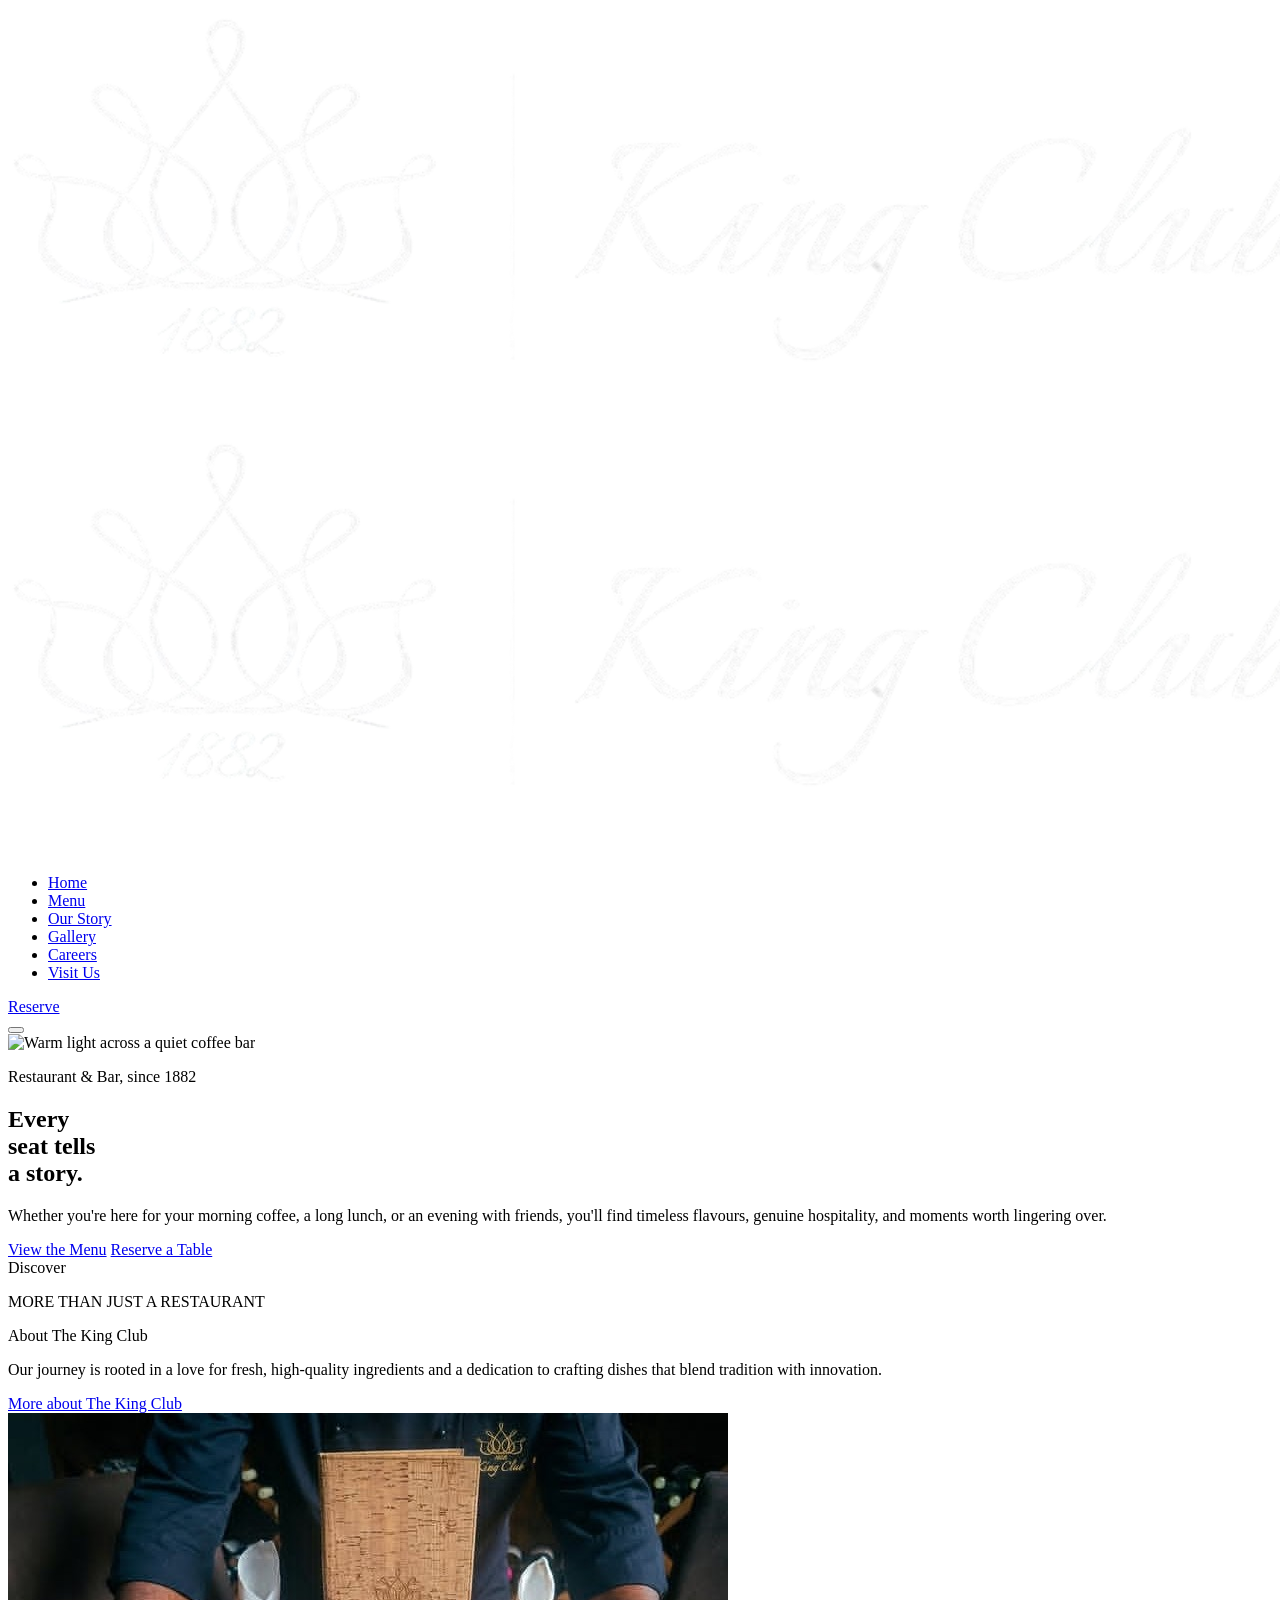
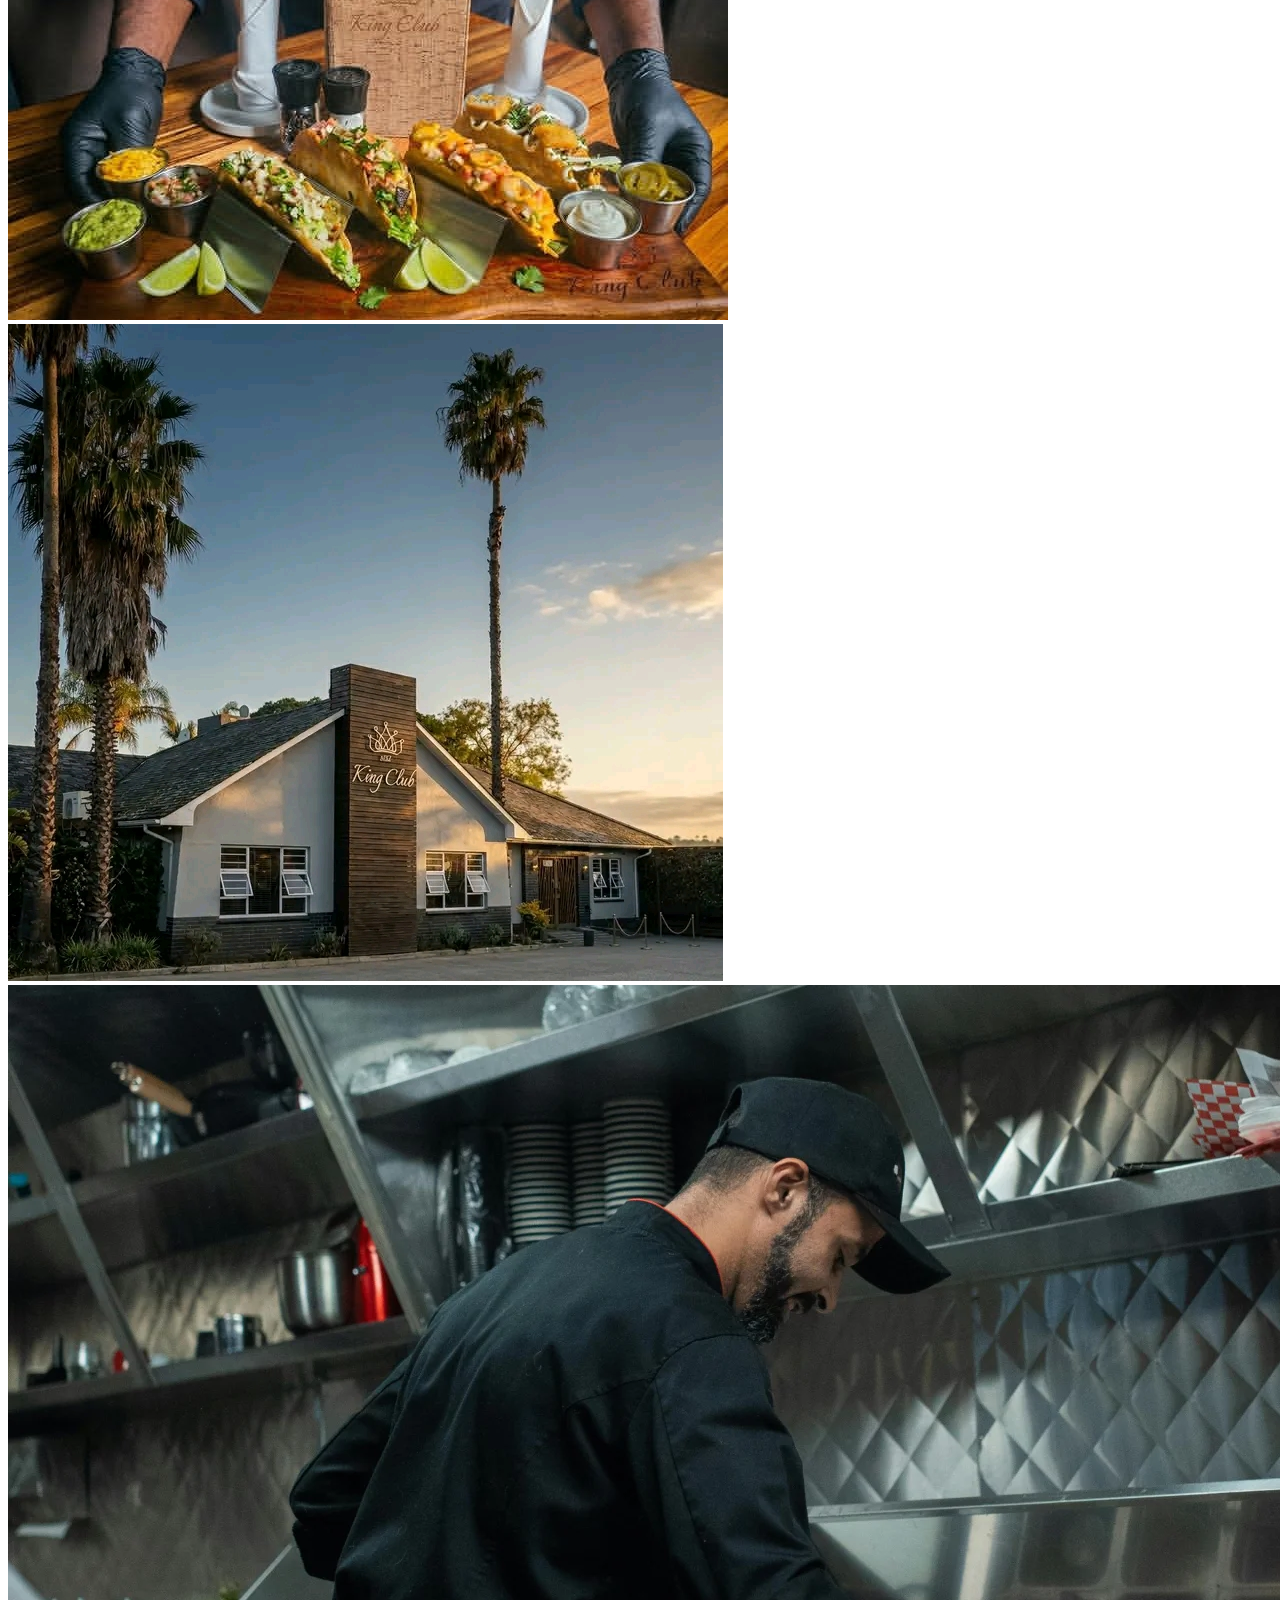
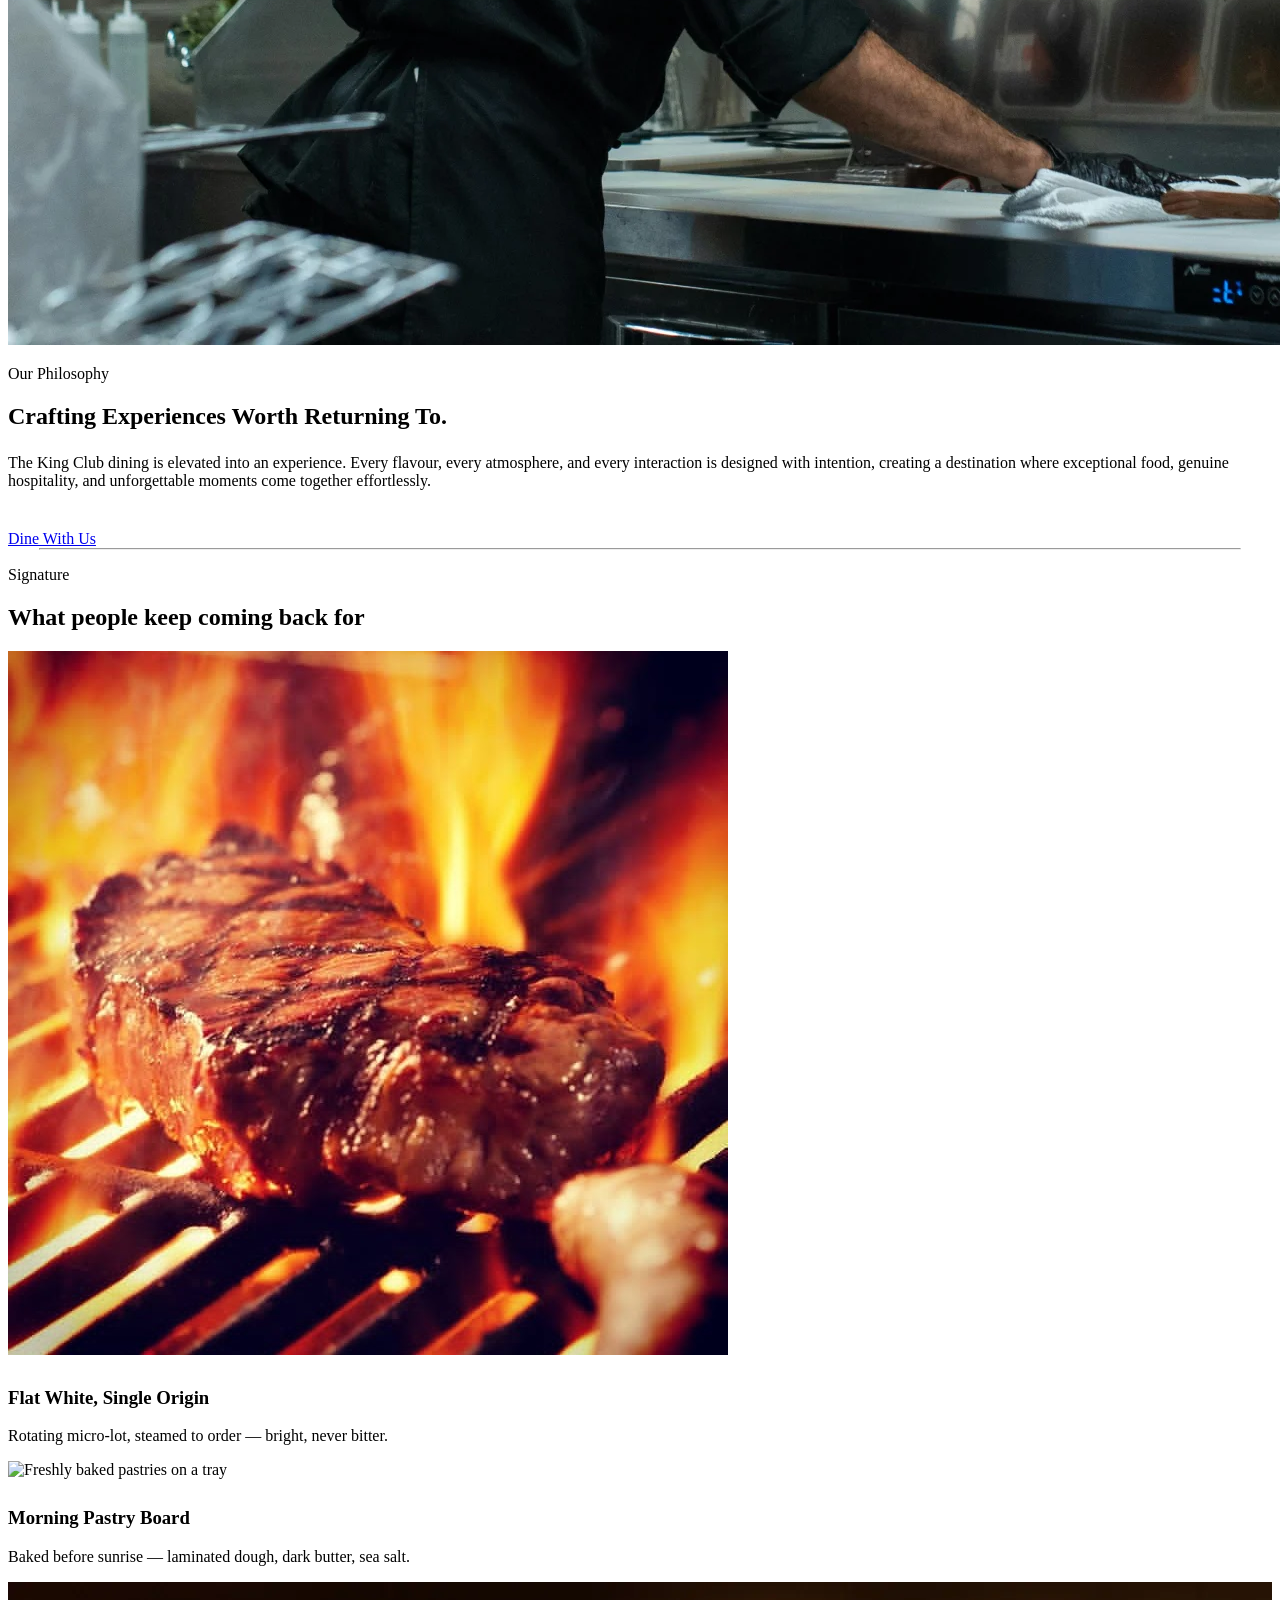
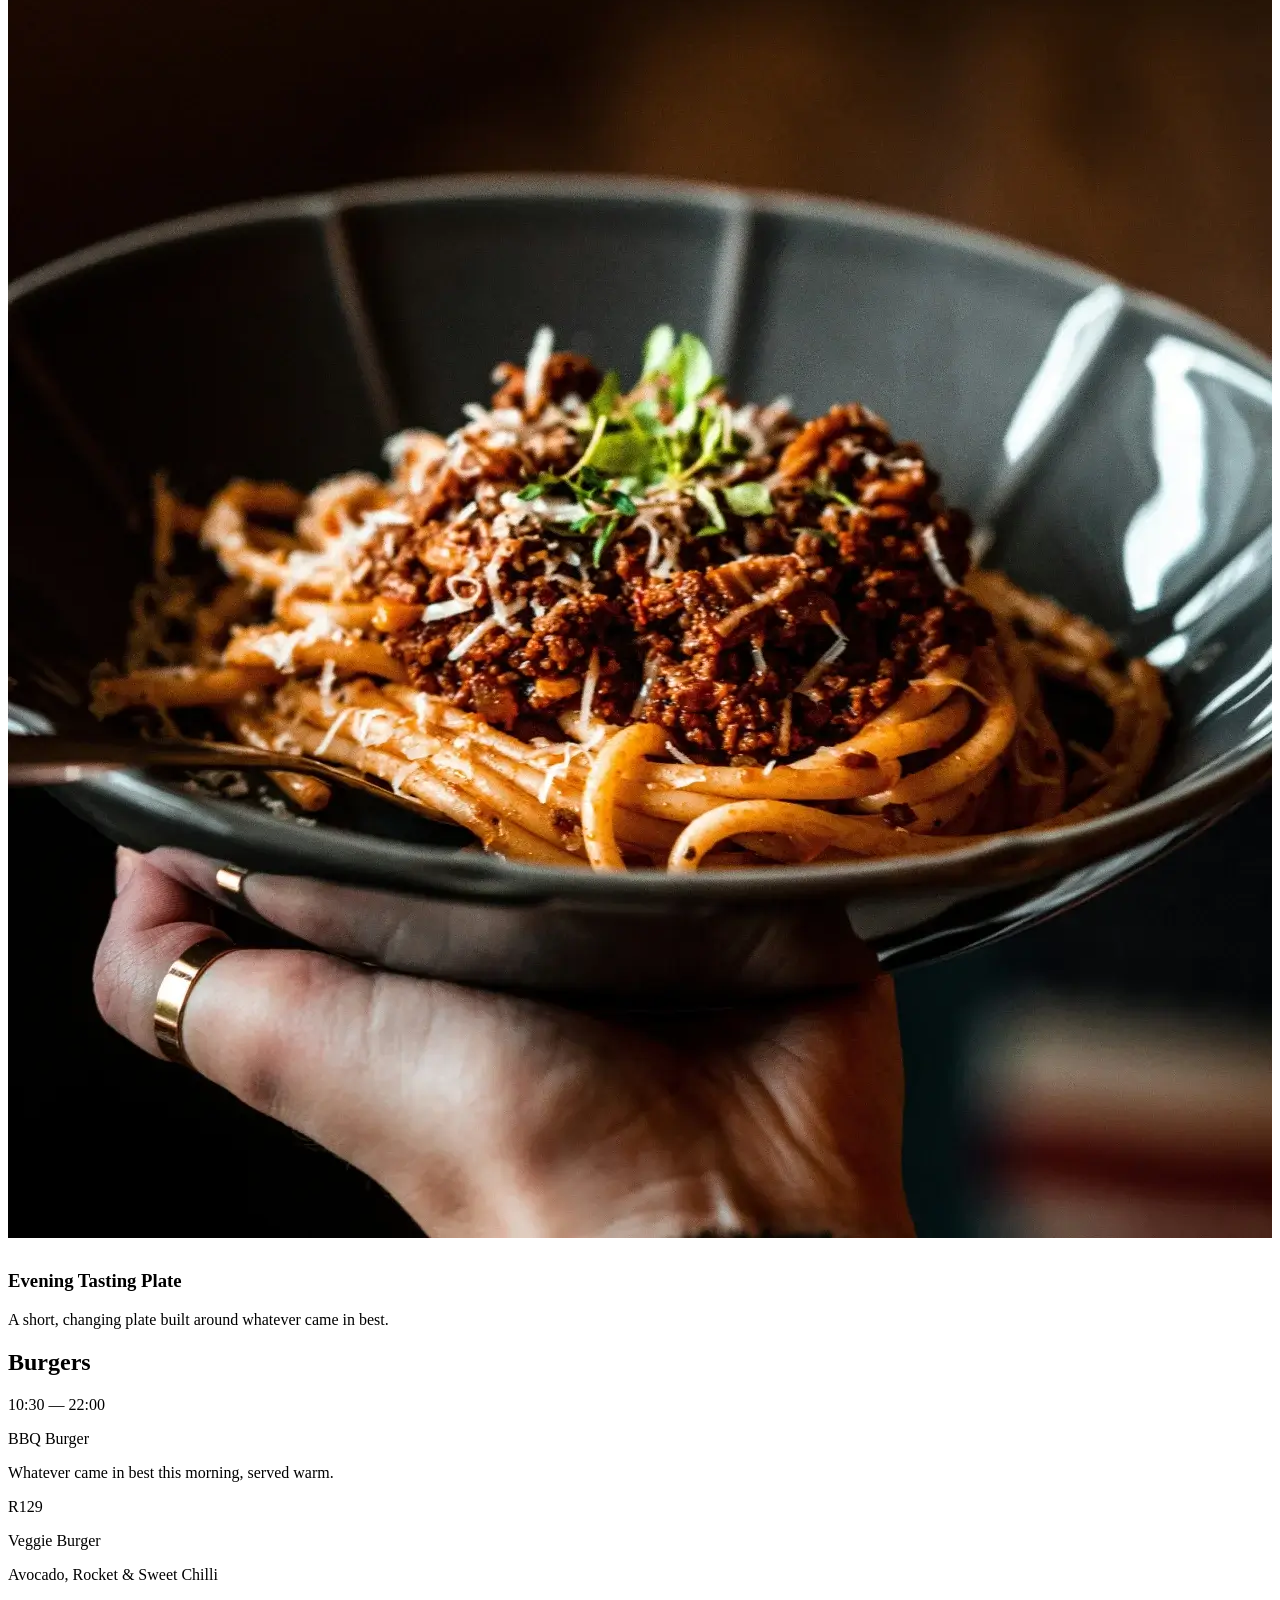
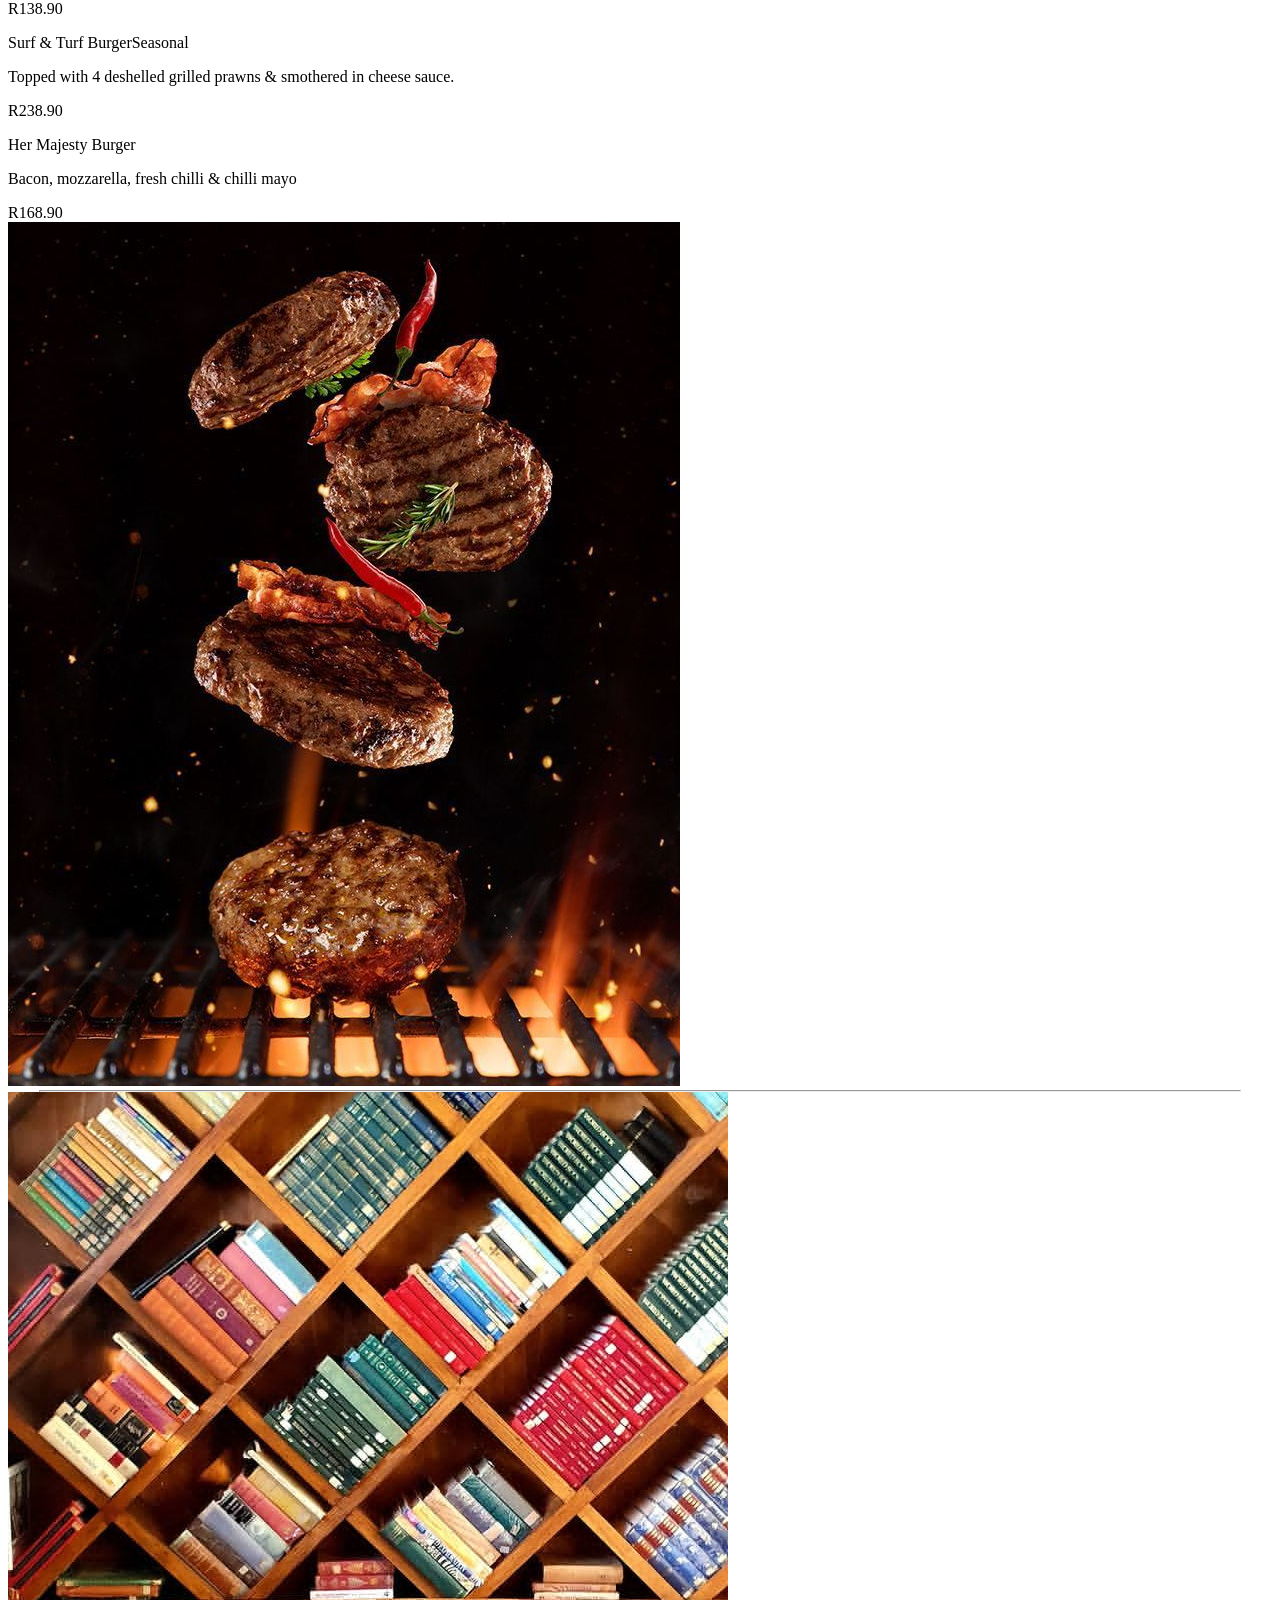
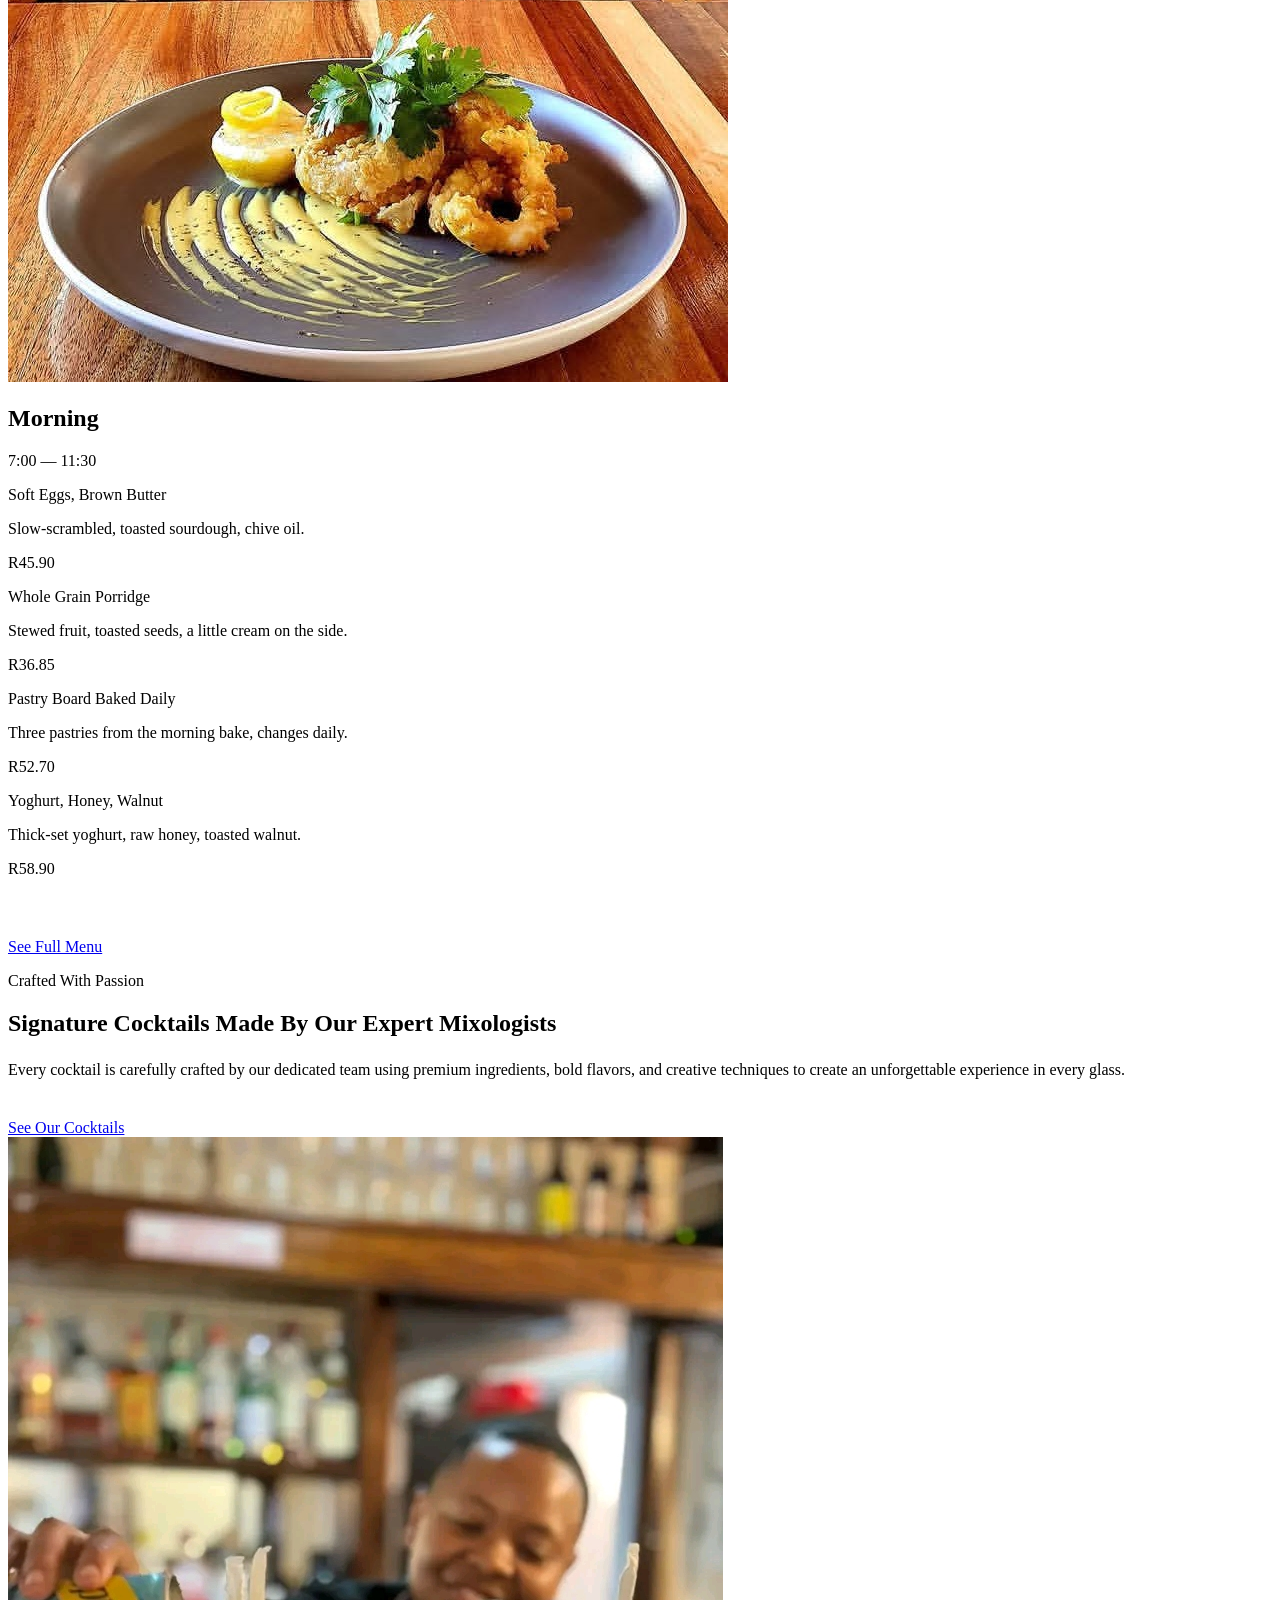
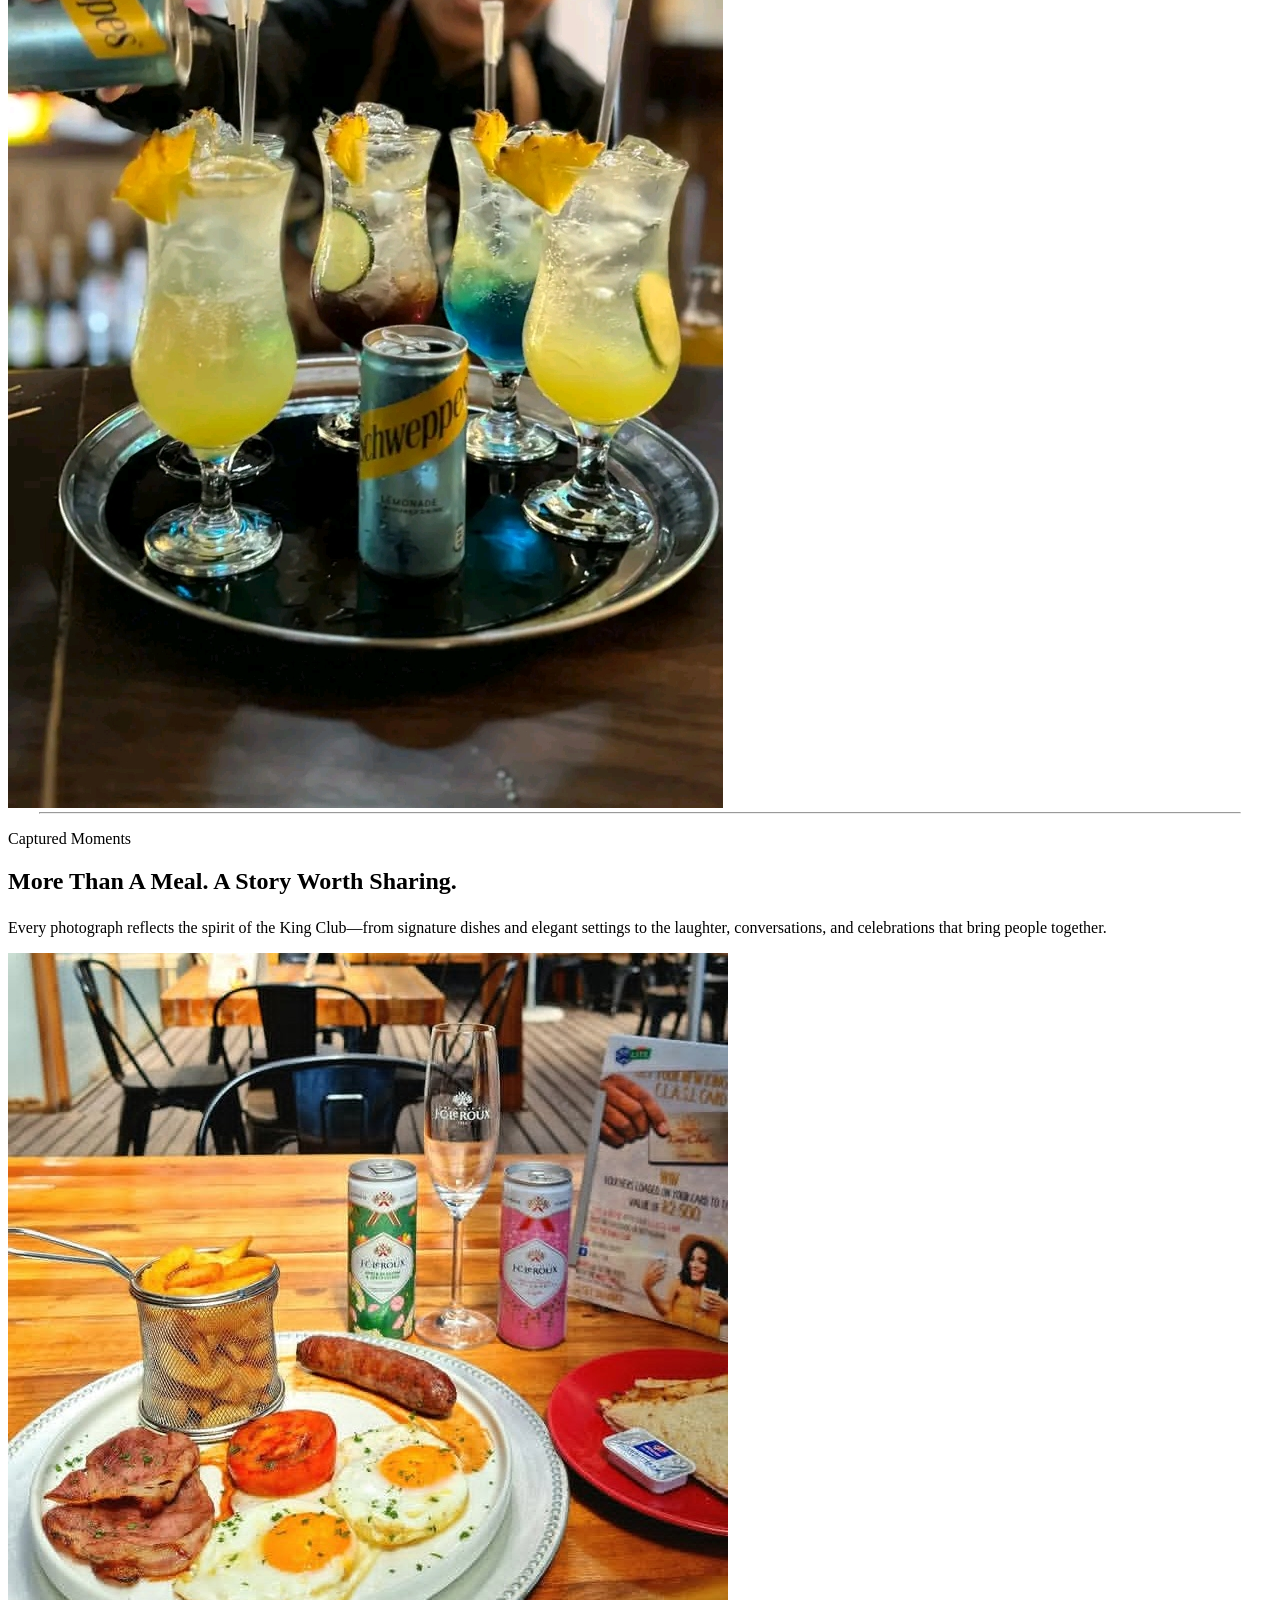
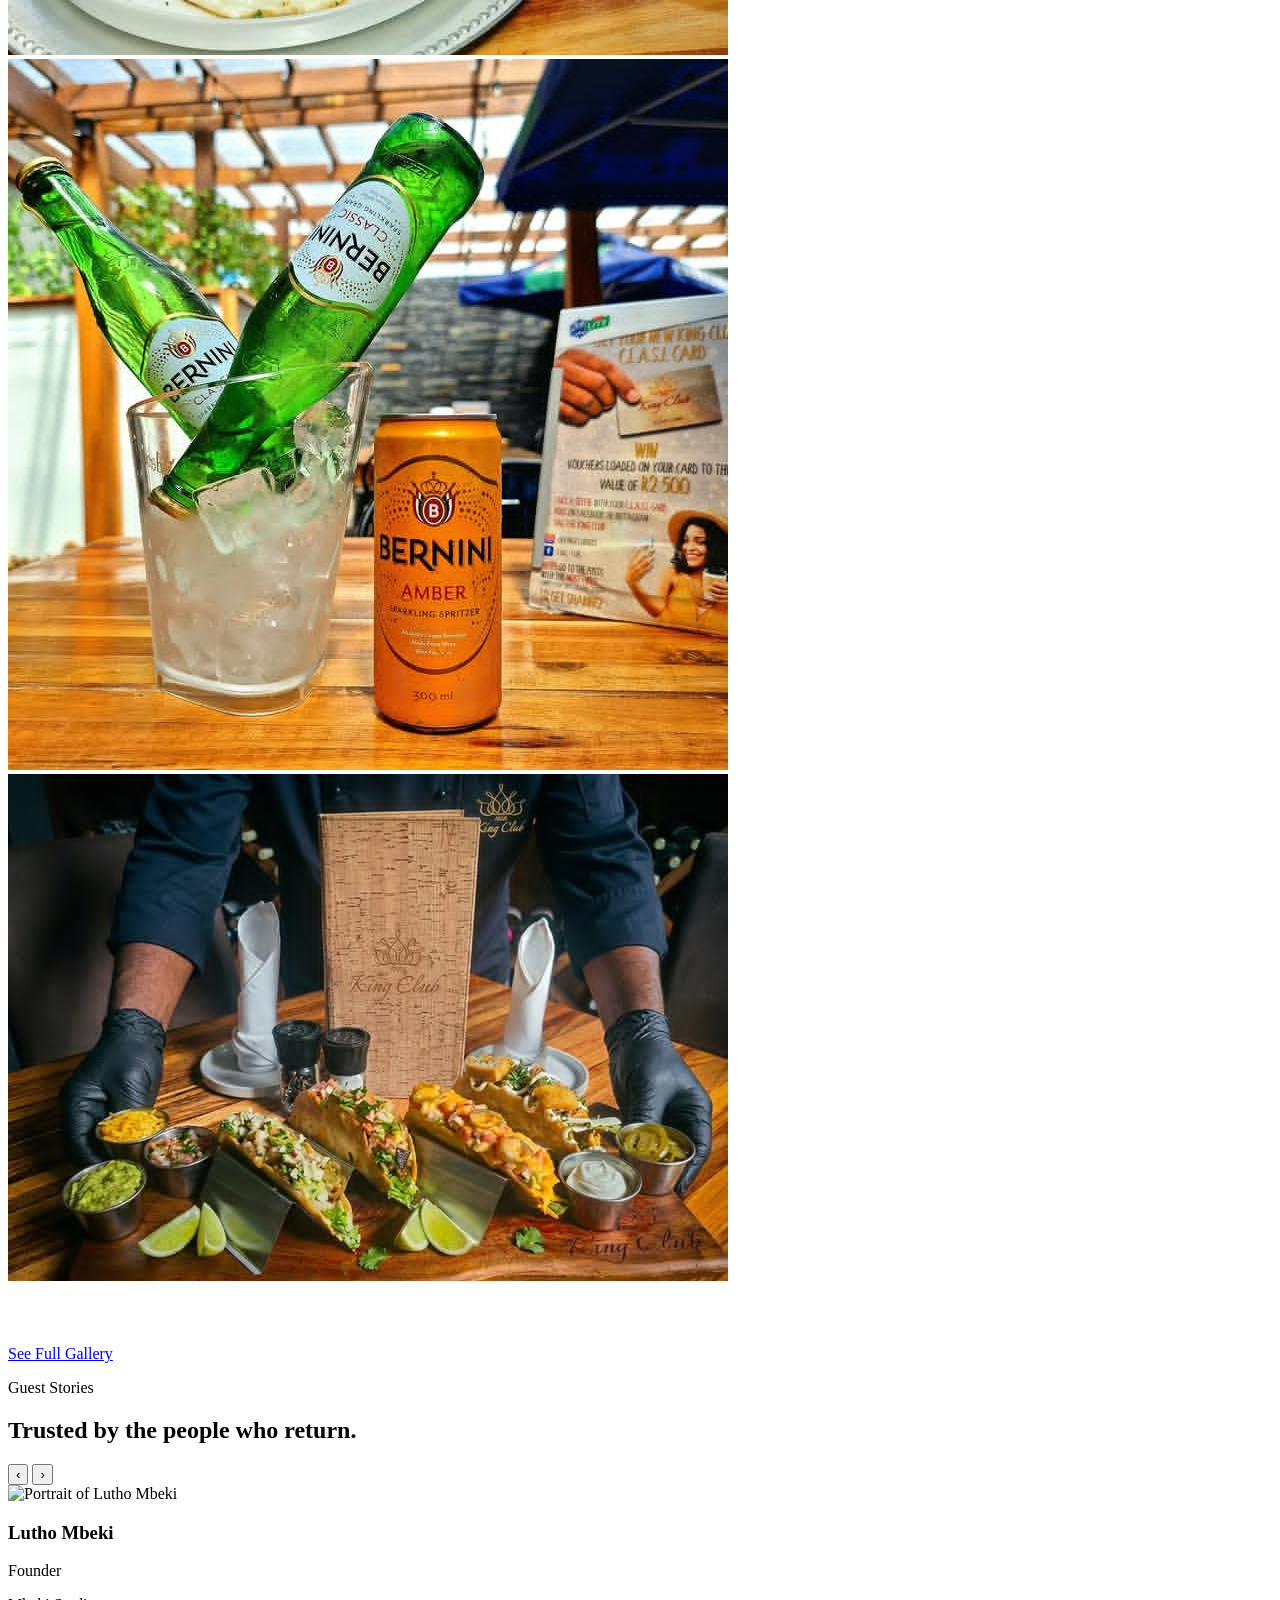
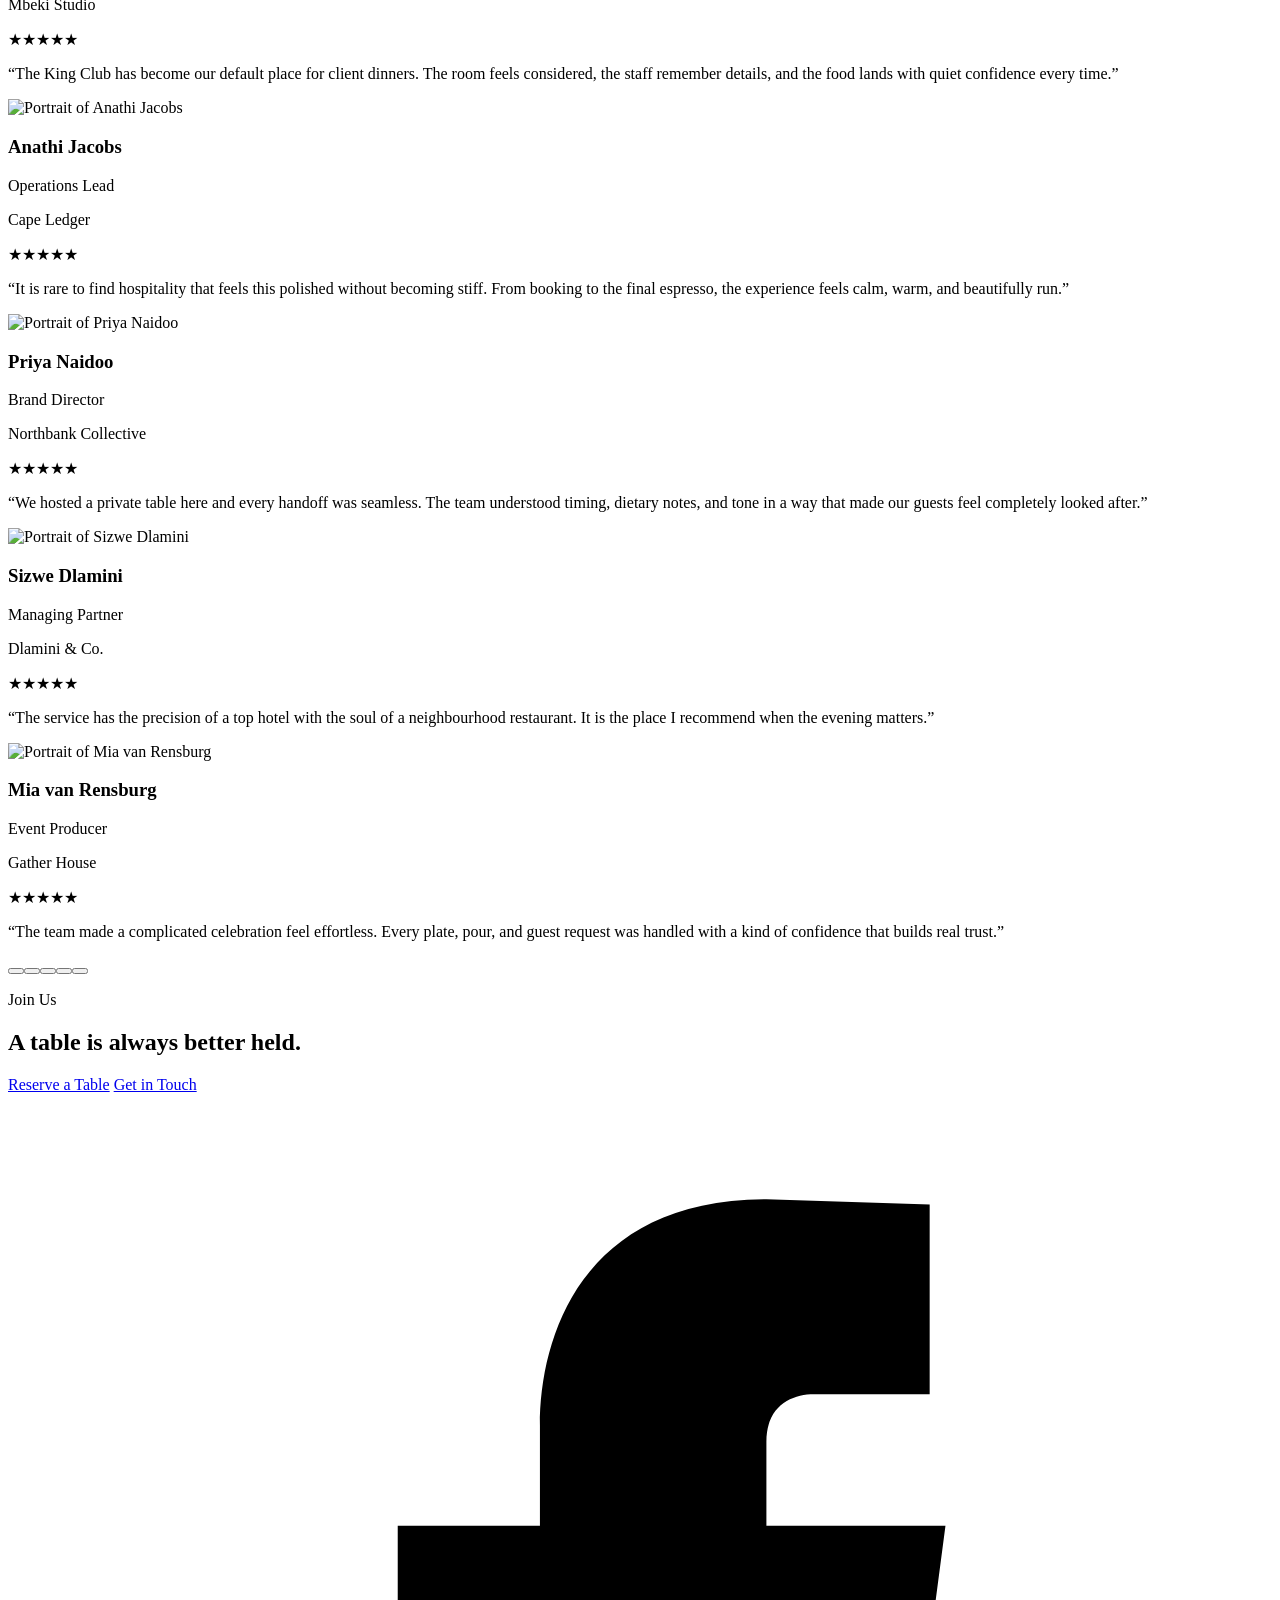
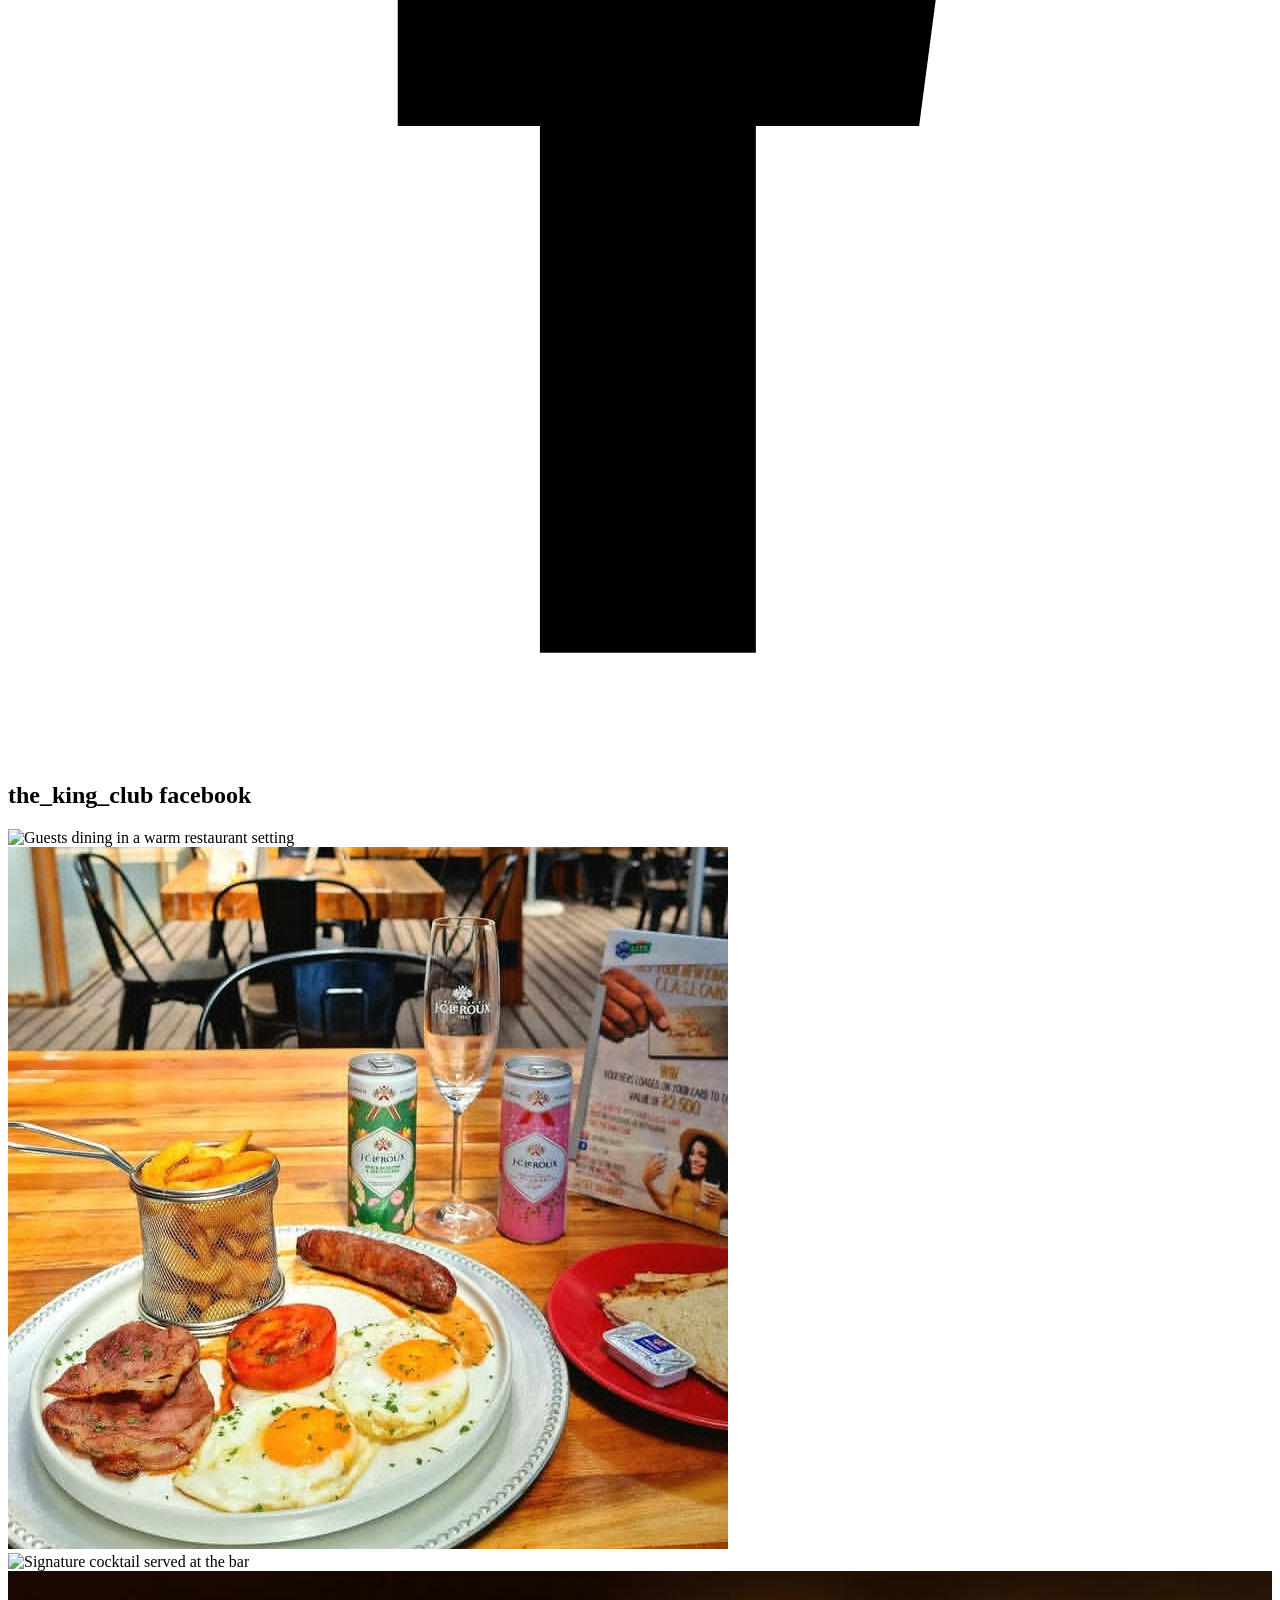
==== commit 54540803: "Fix stylesheet link path in index.html" ====
--- a/HTML/index.html
+++ b/HTML/index.html
@@ -8,7 +8,7 @@
     <link rel="preconnect" href="https://fonts.googleapis.com">
     <link rel="preconnect" href="https://fonts.gstatic.com" crossorigin>
     <link href="https://fonts.googleapis.com/css2?family=Raleway:wght@600;700;800&family=Inter:wght@400;500;600&display=swap" rel="stylesheet">
-    <link rel="stylesheet" href="../CSS/style.css">
+    <link rel="stylesheet" href="CSS/style.css">
 </head>
 <body>
  
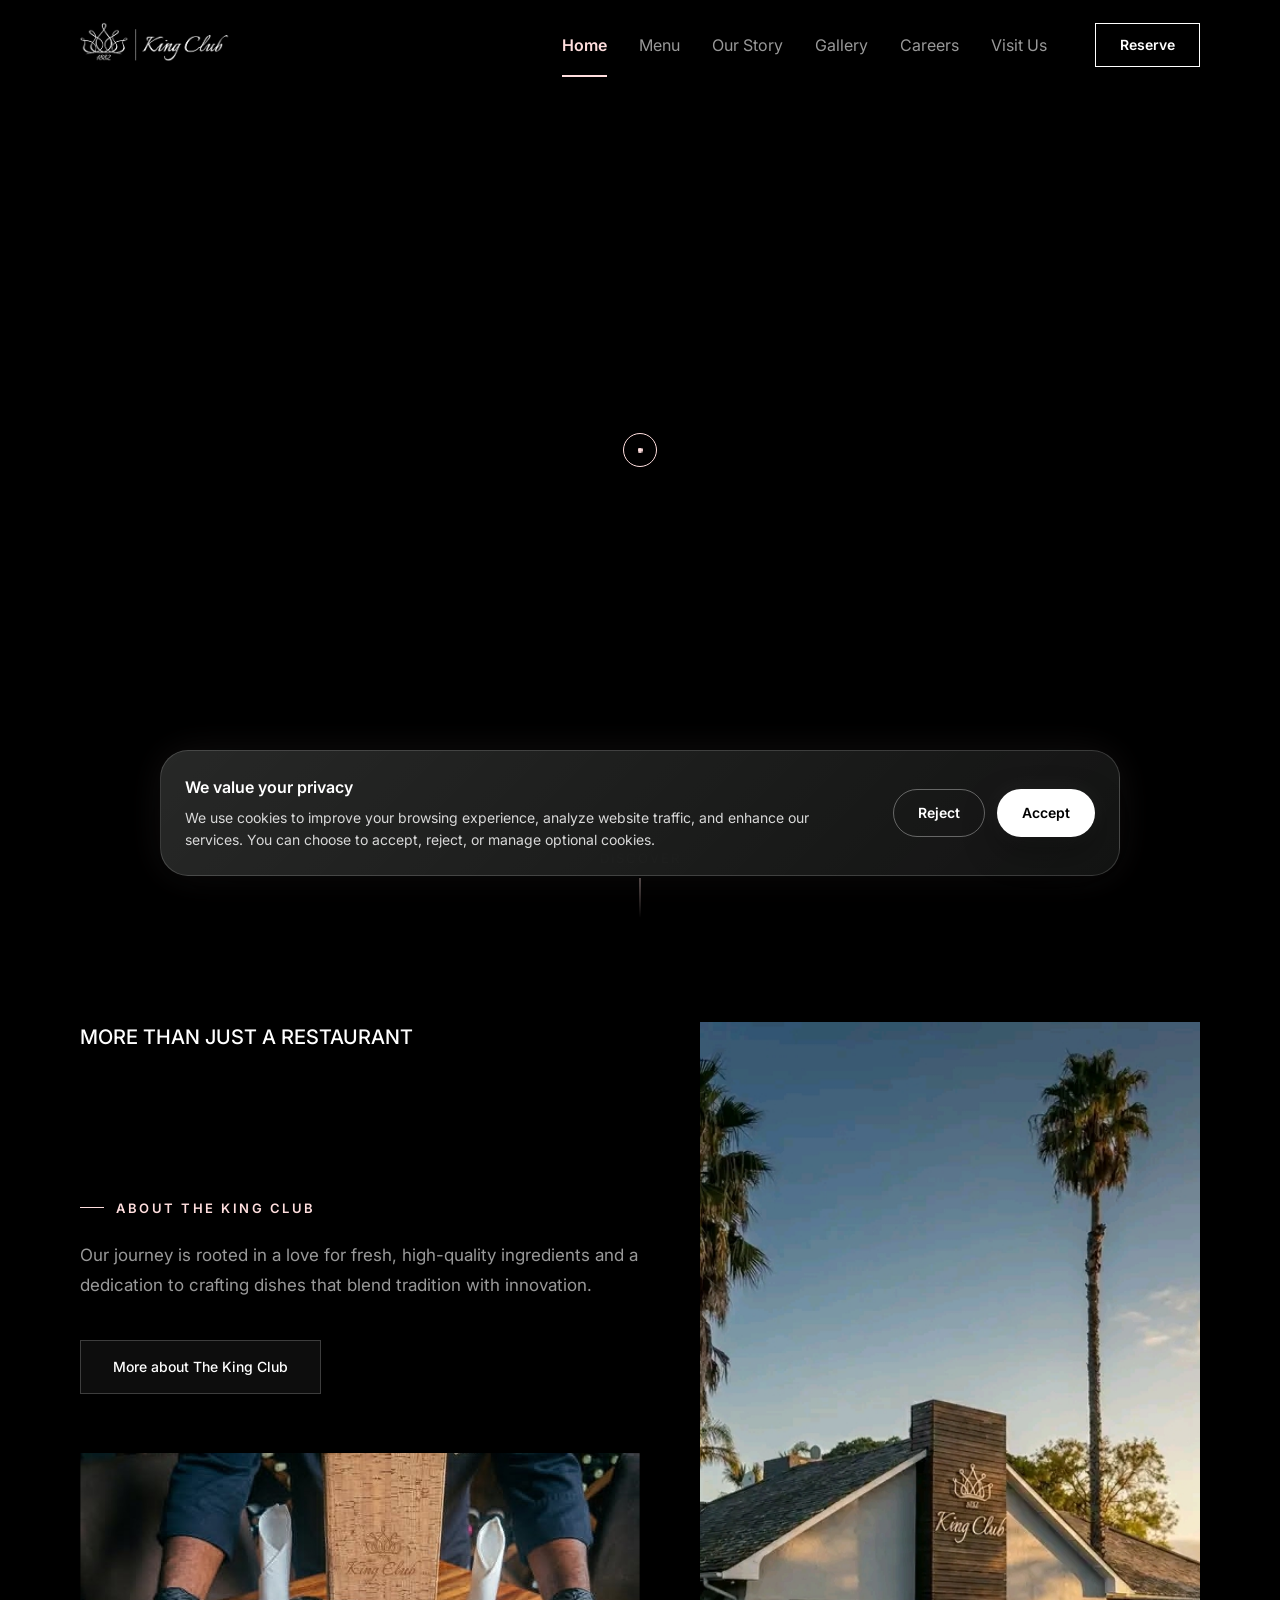
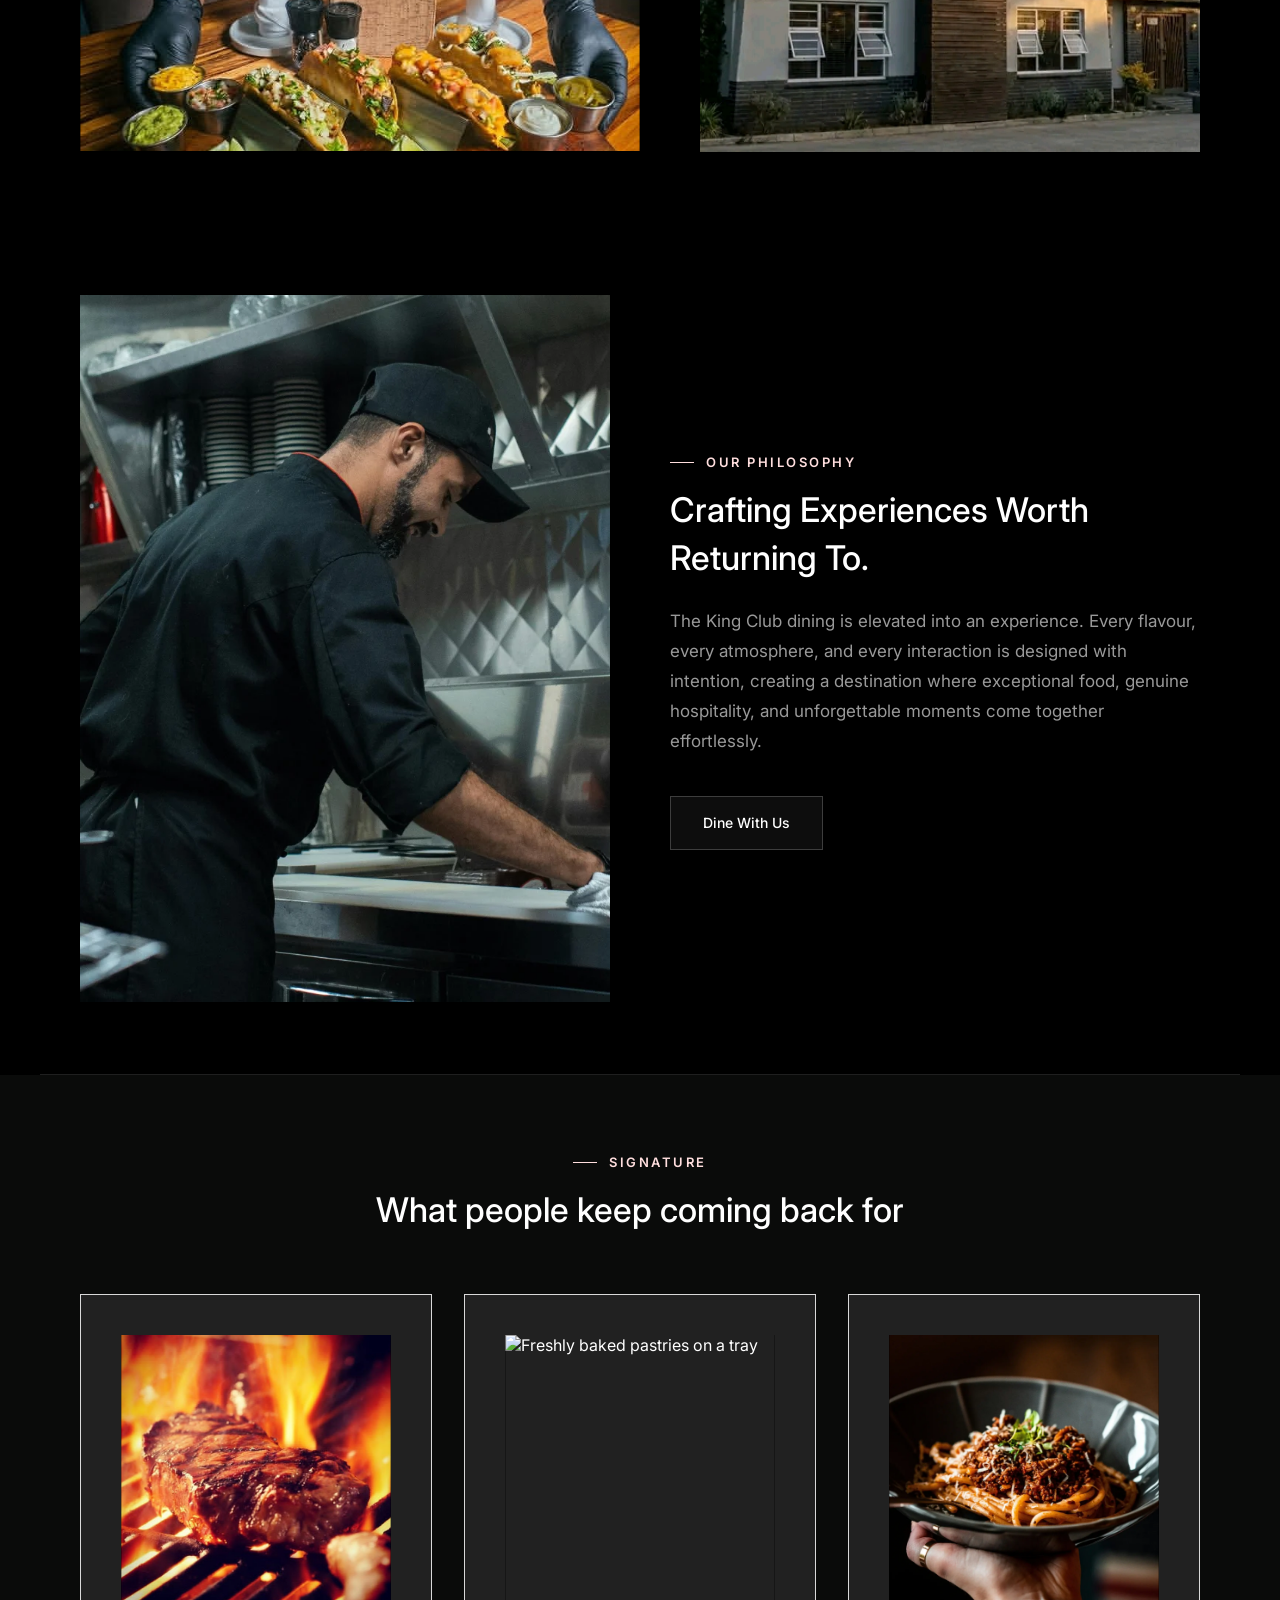
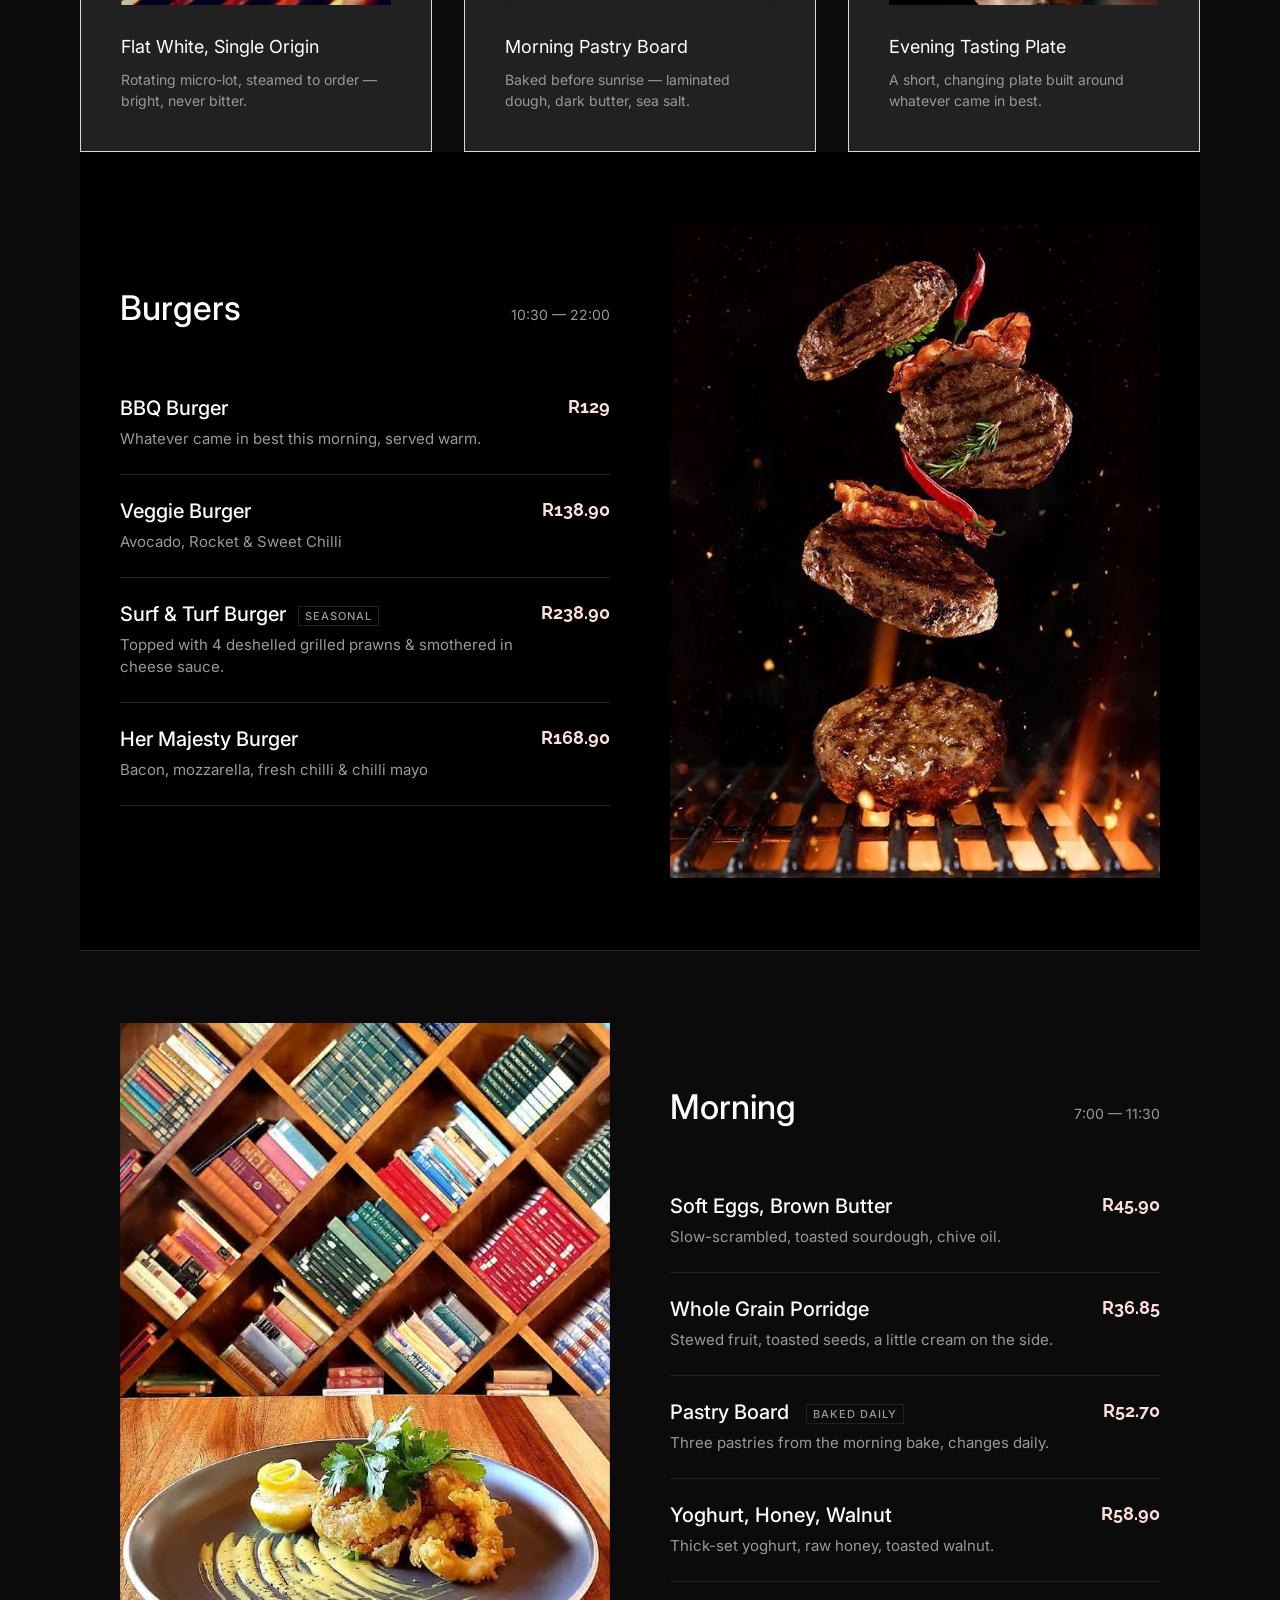
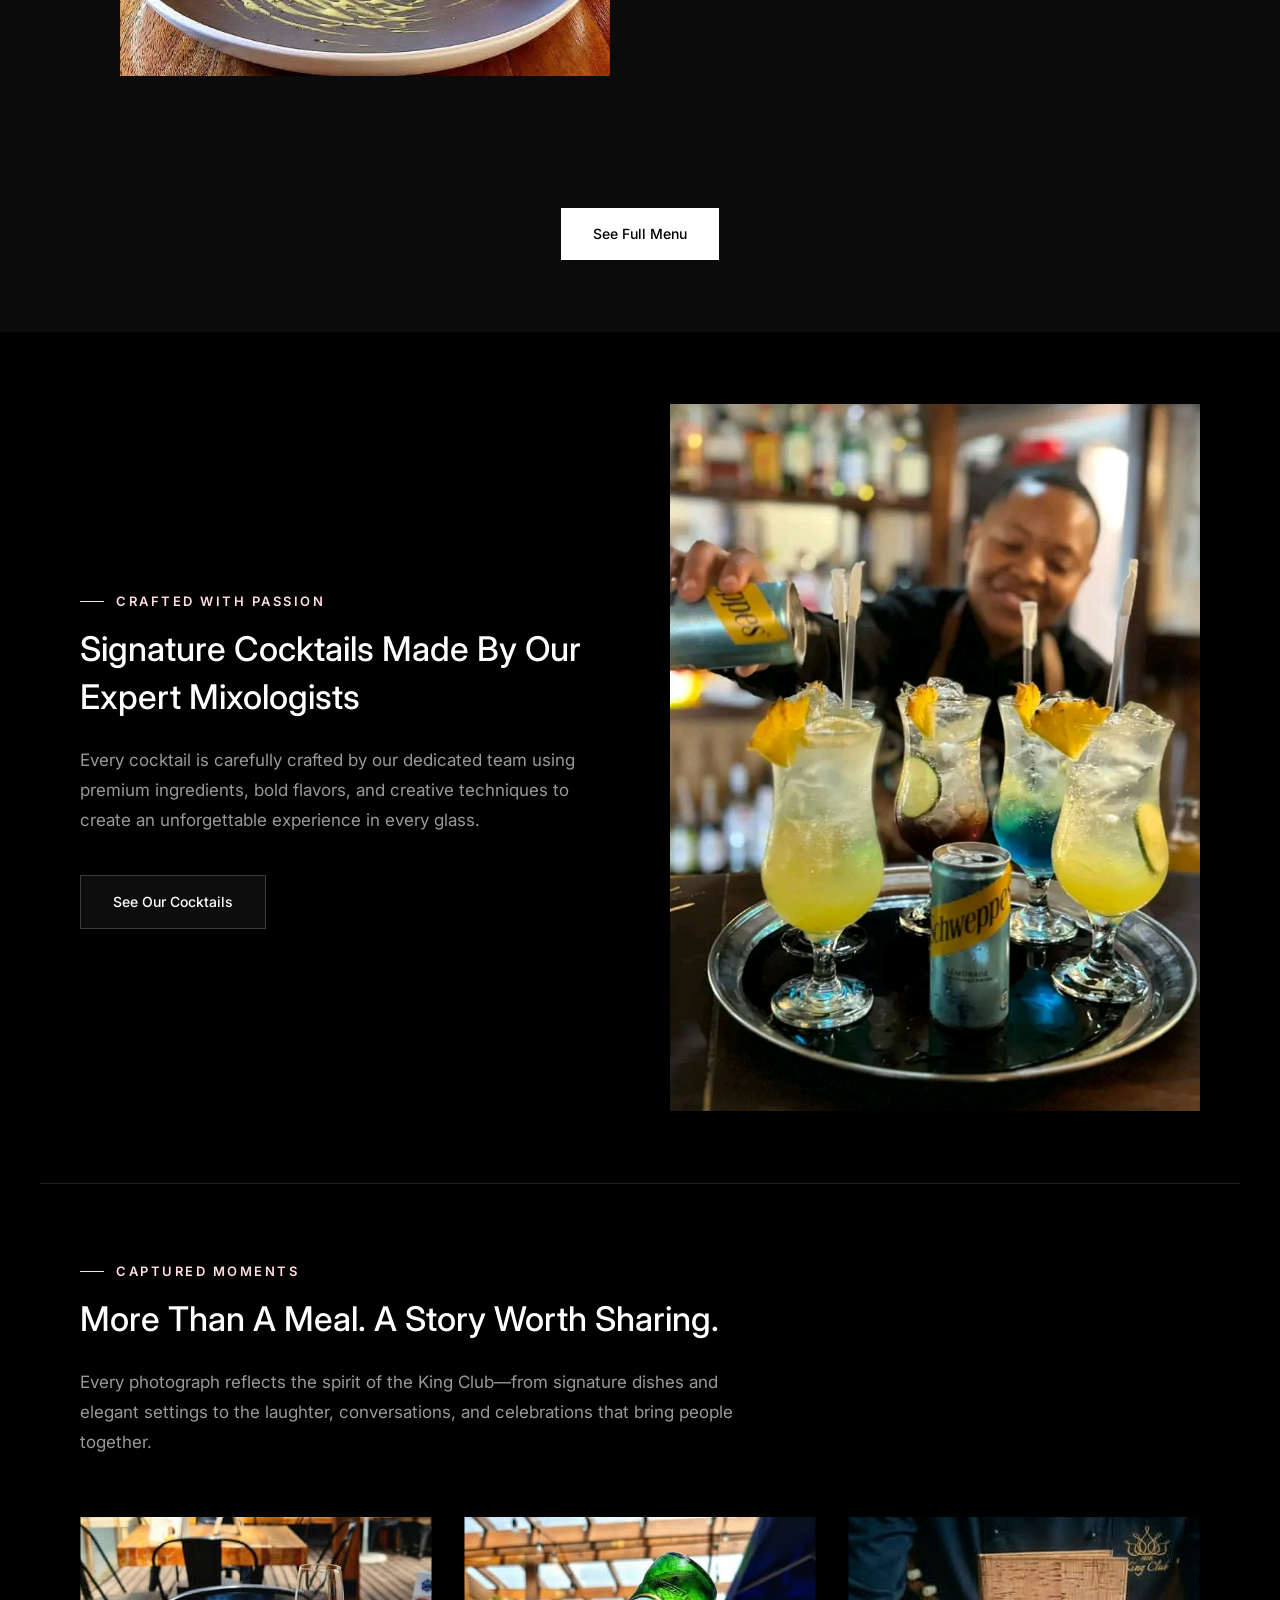
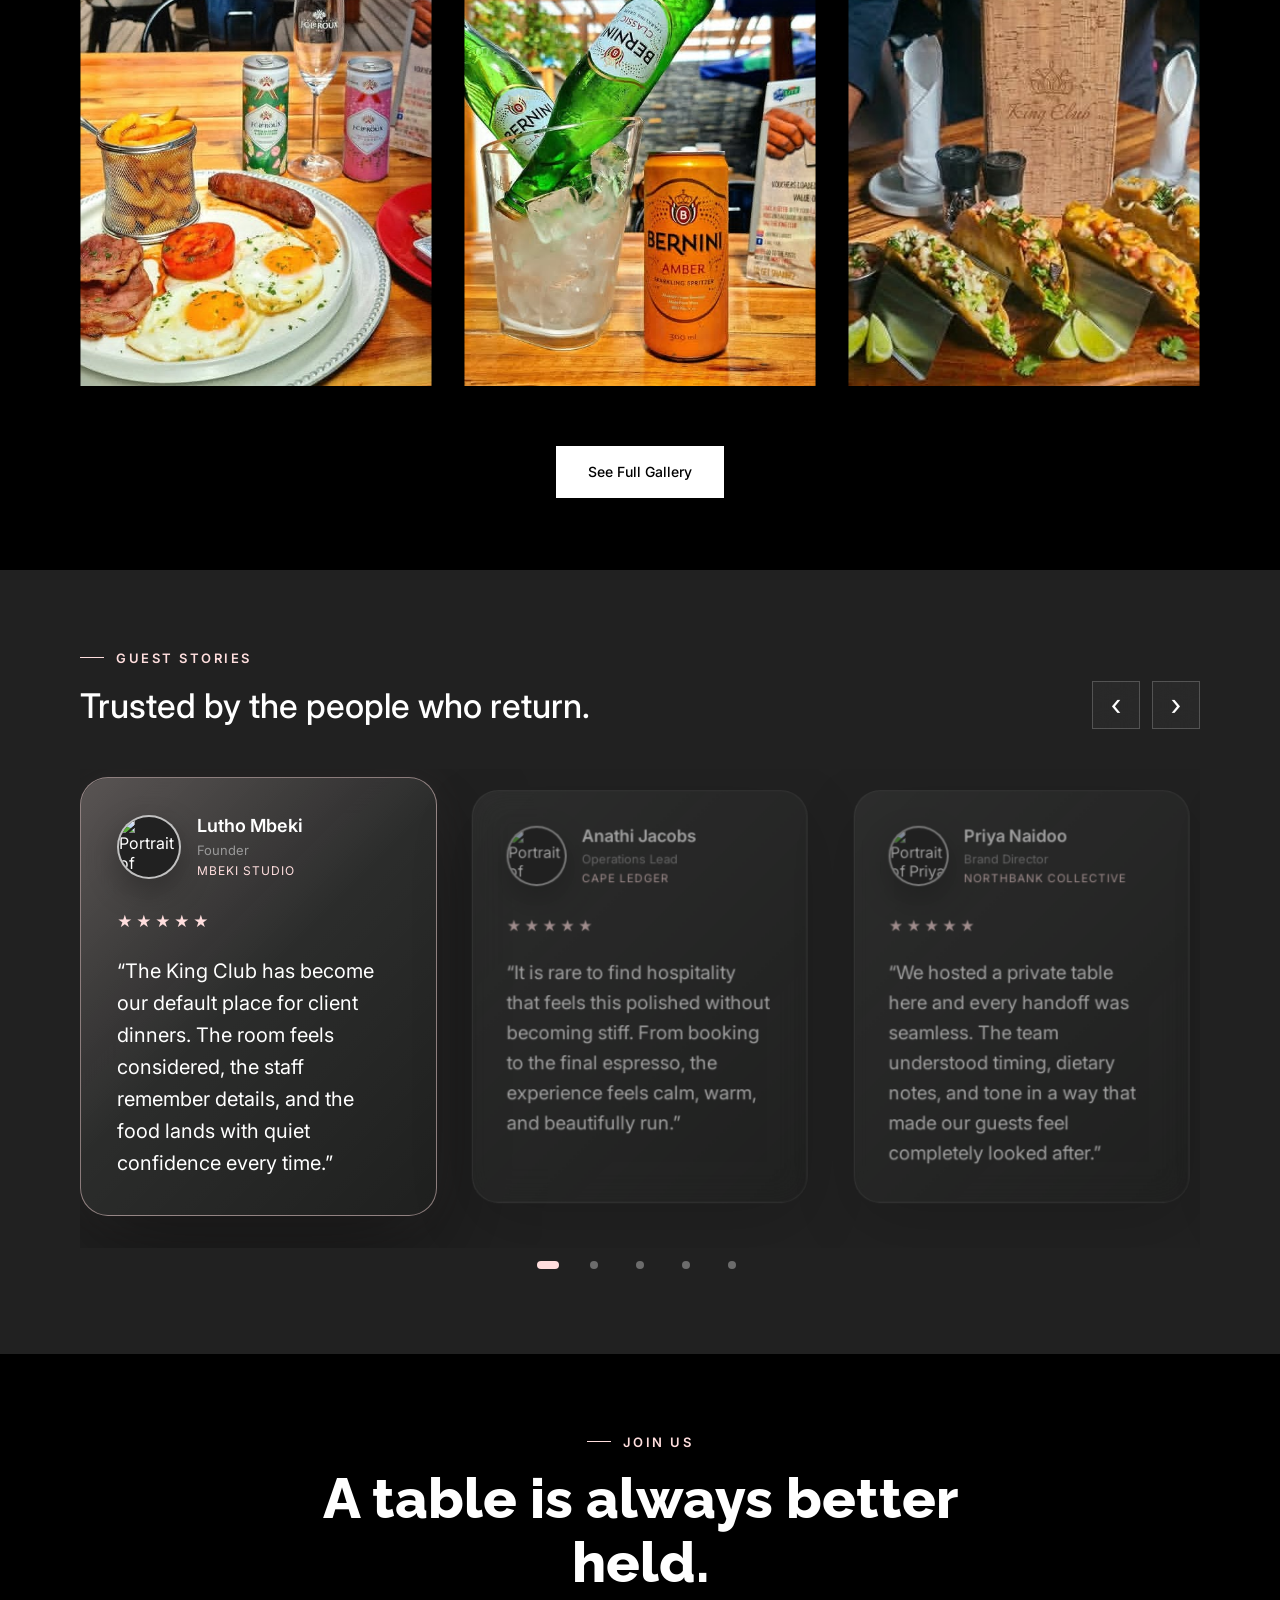
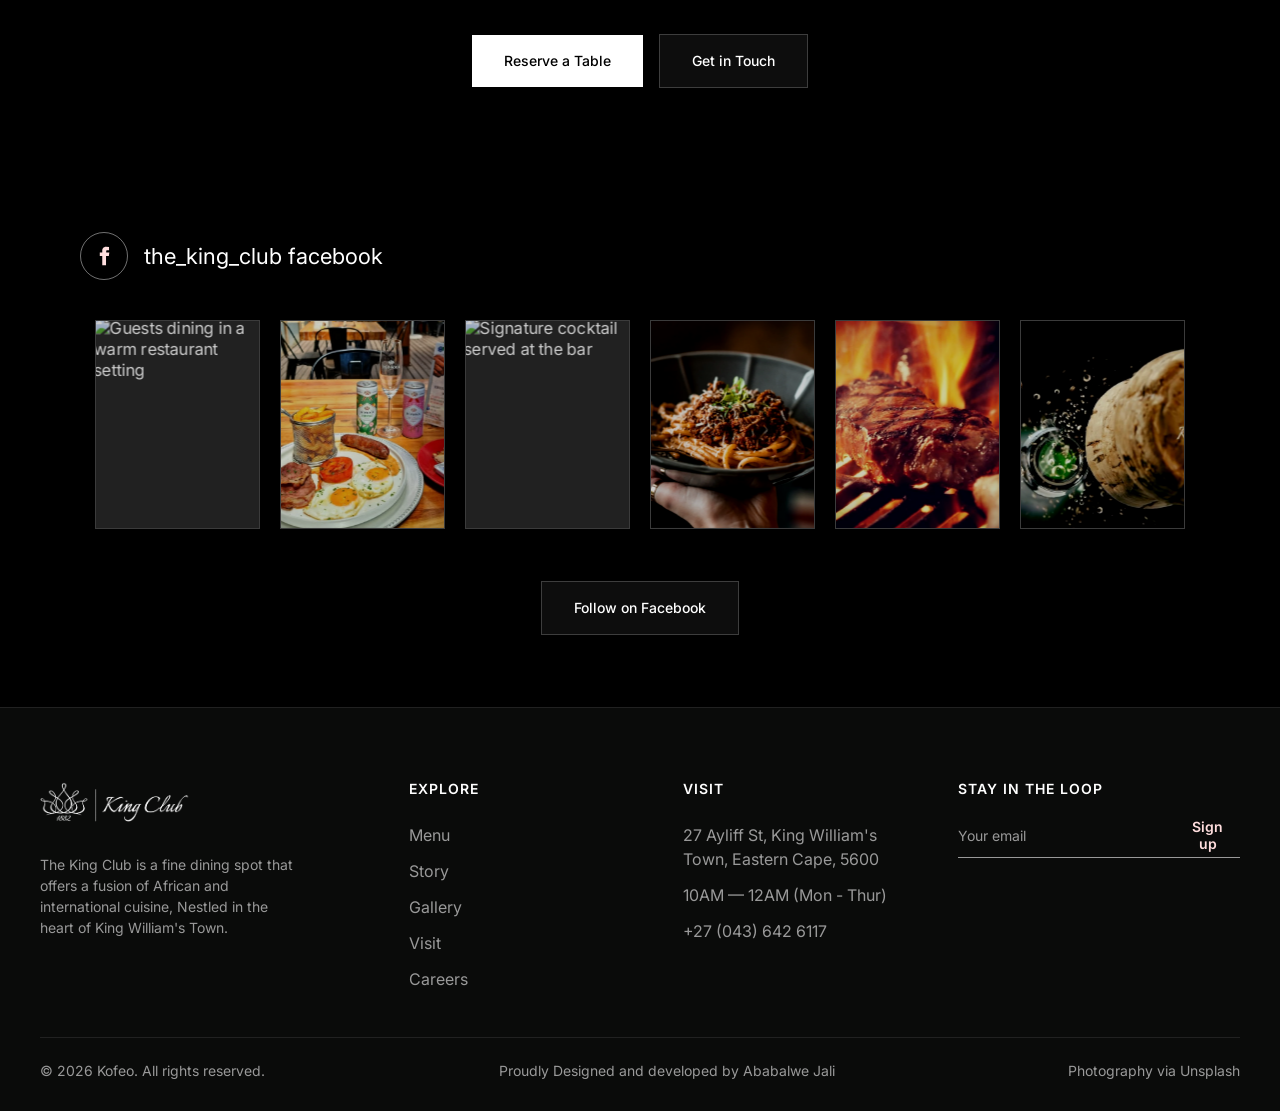
==== commit 59508542: "Fix stylesheet link path in index.html" ====
--- a/HTML/index.html
+++ b/HTML/index.html
@@ -8,7 +8,7 @@
     <link rel="preconnect" href="https://fonts.googleapis.com">
     <link rel="preconnect" href="https://fonts.gstatic.com" crossorigin>
     <link href="https://fonts.googleapis.com/css2?family=Raleway:wght@600;700;800&family=Inter:wght@400;500;600&display=swap" rel="stylesheet">
-    <link rel="stylesheet" href="CSS/style.css">
+    <link rel="stylesheet" href="../CSS/style.css">
 </head>
 <body>
  
--- a/CSS/style.css
+++ b/CSS/style.css
@@ -0,0 +1,2955 @@
+/* ==========================================================================
+   KOFEO — Design tokens
+   ========================================================================== */
+:root {
+  /* color */
+  --c-accent: #FFDEDE;
+  --c-link: #FFFFFF;
+  --c-link-hover: #D9D9D9;
+  --c-text-primary: #FFFFFF;
+  --c-text-secondary: #999999;
+  --c-text-tertiary: #D9D9D9;
+  --c-divider: #DDDDDD;
+  --c-bg-primary: #000000;
+  --c-bg-secondary: #212121;
+  --c-bg-dark: #161716;
+  --c-bg-darkest: #0A0B0A;
+
+  /* type */
+  --f-display: 'Raleway', -apple-system, BlinkMacSystemFont, 'Segoe UI', sans-serif;
+  --f-body: 'Inter', -apple-system, BlinkMacSystemFont, 'Segoe UI', Helvetica, Arial, sans-serif;
+
+  /* spacing scale */
+  --sp-1: 4px;  --sp-2: 8px;  --sp-3: 12px; --sp-4: 16px;
+  --sp-5: 20px; --sp-6: 24px; --sp-7: 32px; --sp-8: 36px;
+  --sp-9: 40px; --sp-10: 52px; --sp-11: 60px; --sp-12: 72px;
+
+  --container-max: 1200px;
+  --section-pad-x: var(--sp-9);
+  --section-pad-y: var(--sp-12);
+  --section-gap: var(--sp-11);
+
+  --ease-reveal: cubic-bezier(.16,.84,.44,1);
+  --ease-hero: cubic-bezier(.19,1,.22,1);
+  --ease-curtain: cubic-bezier(.83,0,.17,1);
+  --t-fast: .25s ease;
+  --t-base: .9s var(--ease-reveal);
+  --t-curtain: 1.05s var(--ease-curtain);
+}
+
+@media (max-width: 1199px) {
+  :root {
+    --section-pad-x: var(--sp-8);
+    --section-pad-y: var(--sp-10);
+    --section-gap: var(--sp-9);
+  }
+}
+
+@media (max-width: 767px) {
+  :root {
+    --section-pad-x: var(--sp-5);
+    --section-pad-y: var(--sp-8);
+    --section-gap: var(--sp-7);
+  }
+}
+
+/* ==========================================================================
+   Reset
+   ========================================================================== */
+*, *::before, *::after { box-sizing: border-box; }
+html, body { margin: 0; padding: 0; }
+img { max-width: 100%; display: block; }
+ul, ol { margin: 0; padding: 0; list-style: none; }
+button { font: inherit; background: none; border: none; cursor: pointer; }
+a { color: inherit; text-decoration: none; }
+input, textarea { font: inherit; color: inherit; }
+h1, h2, h3, h4, p { margin: 0; }
+
+html {
+  scroll-behavior: smooth;
+}
+
+body {
+  background: var(--c-bg-primary);
+  color: var(--c-text-primary);
+  font-family: var(--f-body);
+  -webkit-font-smoothing: antialiased;
+  overflow-x: hidden;
+}
+
+/* hide native cursor only when our custom cursor is active */
+html.has-custom-cursor, html.has-custom-cursor a, html.has-custom-cursor button {
+  cursor: none;
+}
+
+::selection { background: var(--c-accent); color: var(--c-bg-primary); }
+
+/* ==========================================================================
+   Typography
+   ========================================================================== */
+.eyebrow {
+  font-family: var(--f-body);
+  font-size: 13px;
+  font-weight: 600;
+  letter-spacing: 2.5px;
+  text-transform: uppercase;
+  color: var(--c-accent);
+  display: inline-flex;
+  align-items: center;
+  gap: var(--sp-3);
+}
+.eyebrow::before {
+  content: '';
+  width: 24px;
+  height: 1px;
+  background: var(--c-accent);
+  display: inline-block;
+}
+
+.h-display {
+  font-family: var(--f-display);
+  font-weight: 800;
+  font-size: 140px;
+  line-height: 154px;
+  letter-spacing: 0;
+}
+.h2 {
+  font-family: var(--f-body);
+  font-weight: 500;
+  font-size: 34px;
+  line-height: 47.6px;
+}
+.h3 {
+  font-family: var(--f-body);
+  font-weight: 400;
+  font-size: 28px;
+  line-height: 39.2px;
+}
+.h4 {
+  font-family: var(--f-body);
+  font-weight: 400;
+  font-size: 18px;
+  line-height: 28.6px;
+}
+.body-text {
+  font-family: var(--f-body);
+  font-weight: 400;
+  font-size: 17px;
+  line-height: 30px;
+  color: var(--c-text-secondary);
+}
+.body-text--light { color: var(--c-text-primary); }
+.label-text {
+  font-family: var(--f-body);
+  font-weight: 400;
+  font-size: 14px;
+  line-height: 21px;
+  color: var(--c-text-secondary);
+}
+.quote-text {
+  font-family: var(--f-display);
+  font-weight: 600;
+  font-size: 40px;
+  line-height: 52px;
+  letter-spacing: 0;
+}
+
+@media (max-width: 1199px) {
+  .h-display { font-size: 72px; line-height: 80px; }
+  .h2 { font-size: 28px; line-height: 39.2px; }
+  .h3 { font-size: 24px; line-height: 33.6px; }
+  .h4 { font-size: 20px; line-height: 26px; }
+  .body-text { font-size: 18px; line-height: 28px; }
+  .quote-text { font-size: 32px; line-height: 42px; }
+}
+
+@media (max-width: 767px) {
+  .h-display { font-size: 48px; line-height: 56px; }
+  .h2 { font-size: 22px; line-height: 30.8px; }
+  .h3 { font-size: 20px; line-height: 28px; }
+  .h4 { font-size: 18px; line-height: 24px; }
+  .body-text { font-size: 16px; line-height: 26px; }
+  .quote-text { font-size: 24px; line-height: 34px; }
+}
+
+/* ==========================================================================
+   Layout primitives
+   ========================================================================== */
+.container {
+  max-width: var(--container-max);
+  margin: 0 auto;
+  padding-left: var(--section-pad-x);
+  padding-right: var(--section-pad-x);
+}
+
+.section {
+  position: relative;
+  padding-top: var(--section-pad-y);
+  padding-bottom: var(--section-pad-y);
+  background: var(--c-bg-primary);
+}
+.section--alt { background: var(--c-bg-darkest); }
+.section--secondary { background: var(--c-bg-secondary); }
+
+.grid-2 {
+  display: grid;
+  grid-template-columns: 1fr 1fr;
+  gap: var(--sp-11);
+  align-items: center;
+}
+.grid-3 {
+  display: grid;
+  grid-template-columns: repeat(3, 1fr);
+  gap: var(--sp-7);
+}
+.grid-4 {
+  display: grid;
+  grid-template-columns: repeat(4, 1fr);
+  gap: var(--sp-6);
+}
+@media (max-width: 1199px) {
+  .grid-3 { grid-template-columns: repeat(2, 1fr); }
+  .grid-4 { grid-template-columns: repeat(2, 1fr); }
+}
+@media (max-width: 767px) {
+  .grid-2, .grid-3, .grid-4 { grid-template-columns: 1fr; gap: var(--sp-7); }
+}
+
+.divider {
+  border: none;
+  border-top: 1px solid var(--c-divider);
+  opacity: .14;
+  margin: 0;
+}
+
+.stack { display: flex; flex-direction: column; }
+.row { display: flex; align-items: center; }
+.gap-2 { gap: var(--sp-2); }
+.gap-3 { gap: var(--sp-3); }
+.gap-4 { gap: var(--sp-4); }
+.gap-6 { gap: var(--sp-6); }
+
+/* ==========================================================================
+   Buttons
+   ========================================================================== */
+.btn {
+  display: inline-flex;
+  align-items: center;
+  justify-content: center;
+  font-family: var(--f-body);
+  font-size: 14px;
+  font-weight: 500;
+  line-height: 24px;
+  padding: 14px 32px;
+  border-radius: 0;
+  white-space: nowrap;
+  transition: background-color var(--t-fast), color var(--t-fast), border-color var(--t-fast);
+}
+.btn-primary {
+  background: #FFFFFF;
+  color: #000000;
+  border: 0px solid transparent;
+}
+.btn-primary:hover { background: #D9D9D9; color: #000000; }
+.btn-primary:active { background: #999999; color: #FFFFFF; }
+
+.btn-secondary {
+  background: #ffffff0d;
+  color: #FFFFFF;
+  border: 1px solid #fff3;
+}
+.btn-secondary:hover { background: #FFFFFF; color: #000000; }
+.btn-secondary:active { background: #D9D9D9; color: #000000; border-color: #D9D9D9; }
+
+.btn-ghost {
+  font-size: 14px;
+  font-weight: 400;
+  line-height: 21px;
+  padding: 12px 20px;
+  color: #999999;
+  border: 1px solid #999999;
+}
+.btn-ghost:hover { color: #FFFFFF; border-color: #FFFFFF; }
+.btn-ghost:active { background: #212121; color: #FFFFFF; border-color: #FFFFFF; }
+
+.btn-menu {
+  font-size: 14px;
+  font-weight: 600;
+  line-height: 18.2px;
+  padding: 12px 24px;
+  color: #FFFFFF;
+  border: 1px solid #FFFFFF;
+}
+.btn-menu:hover { background: #FFFFFF; color: #000000; }
+
+@media (max-width: 767px) {
+  .btn { padding: 12px 24px; }
+}
+
+/* ==========================================================================
+   Cards
+   ========================================================================== */
+.card-dark {
+  background: var(--c-bg-secondary);
+  border: 1px solid #D9D9D9;
+  padding: var(--sp-9);
+  transition: background-color var(--t-fast), border-color var(--t-fast);
+}
+.card-dark:hover { background: var(--c-bg-dark); border-color: var(--c-accent); }
+
+.card-feature {
+  background: transparent;
+  border: 1px solid var(--c-divider);
+  padding: var(--sp-8) var(--sp-7);
+}
+.card-feature__index {
+  font-family: var(--f-body);
+  font-size: 14px;
+  color: var(--c-text-secondary);
+  letter-spacing: 1px;
+}
+
+/* ==========================================================================
+   Forms
+   ========================================================================== */
+.form-label {
+  display: block;
+  font-family: var(--f-body);
+  font-size: 14px;
+  font-weight: 600;
+  color: #FFFFFF;
+  margin-bottom: var(--sp-2);
+  line-height: 21px;
+}
+.form-field {
+  min-width: 0;
+  margin-bottom: var(--sp-6);
+}
+.input-text, textarea.input-text {
+  display: block;
+  width: 100%;
+  background: rgba(0,0,0,0);
+  color: var(--c-text-tertiary);
+  font-family: var(--f-body);
+  font-size: 14px;
+  font-weight: 400;
+  padding: 8px 0 10px 0;
+  height: 32px;
+  border: none;
+  border-bottom: 1px solid #999999;
+  line-height: 21px;
+  transition: border-color var(--t-fast), color var(--t-fast);
+}
+.input-text[aria-invalid="true"],
+.input-text.is-invalid {
+  border-bottom-color: #ff9b9b;
+}
+textarea.input-text { height: 88px; resize: none; padding-top: 8px; }
+textarea.input-text--long {
+  min-height: 196px;
+  height: auto;
+  resize: vertical;
+}
+.input-text::placeholder { color: #999999; }
+.input-text:focus { outline: none; border-bottom: 1px solid #FFFFFF; color: #FFFFFF; }
+
+.form-error {
+  min-height: 18px;
+  margin-top: var(--sp-2);
+  color: #ffb3b3;
+  font-size: 12px;
+  line-height: 18px;
+}
+
+.file-upload {
+  position: relative;
+  display: block;
+  width: 100%;
+  min-height: 148px;
+  padding: var(--sp-6);
+  border: 1px dashed rgba(255,255,255,.34);
+  background: rgba(255,255,255,.035);
+  color: var(--c-text-tertiary);
+  transition: border-color var(--t-fast), background-color var(--t-fast), box-shadow var(--t-fast);
+}
+
+.file-upload:hover,
+.file-upload:focus-within,
+.file-upload.is-dragging {
+  border-color: var(--c-accent);
+  background: rgba(255,222,222,.08);
+  box-shadow: inset 0 0 0 1px rgba(255,222,222,.16);
+}
+
+.file-upload.is-invalid {
+  border-color: #ff9b9b;
+}
+
+.file-upload__input {
+  position: absolute;
+  inset: 0;
+  width: 100%;
+  height: 100%;
+  opacity: 0;
+  cursor: pointer;
+}
+
+.file-upload__content {
+  pointer-events: none;
+  display: grid;
+  gap: var(--sp-2);
+  place-items: center;
+  min-height: 96px;
+  text-align: center;
+}
+
+.file-upload__title {
+  color: #FFFFFF;
+  font-size: 15px;
+  font-weight: 600;
+  line-height: 22px;
+}
+
+.file-upload__hint,
+.file-upload__name {
+  color: var(--c-text-secondary);
+  font-size: 13px;
+  line-height: 20px;
+}
+
+.file-upload__name {
+  max-width: 100%;
+  padding-top: var(--sp-1);
+  color: var(--c-accent);
+  overflow-wrap: anywhere;
+}
+
+.form-grid {
+  display: grid;
+  grid-template-columns: 1fr 1fr;
+  gap: 0 var(--sp-7);
+}
+@media (max-width: 767px) {
+  .form-grid { grid-template-columns: 1fr; }
+}
+
+/* ==========================================================================
+   Header / Navigation
+   ========================================================================== */
+.site-header {
+  position: fixed;
+  top: 0; left: 0; right: 0;
+  z-index: 500;
+  background: rgba(0,0,0,0.8);
+  backdrop-filter: blur(10px);
+  -webkit-backdrop-filter: blur(10px);
+  transition: background-color var(--t-fast), box-shadow var(--t-fast);
+}
+.site-header.is-scrolled {
+  background: rgba(0,0,0,0.94);
+  box-shadow: 0 1px 0 rgba(255,255,255,0.06);
+}
+.site-header__inner {
+  display: flex;
+  align-items: center;
+  justify-content: space-between;
+  padding: 20px var(--section-pad-x);
+  max-width: var(--container-max);
+  margin: 0 auto;
+}
+.brand {
+  display: inline-flex;
+  align-items: center;
+  flex: 0 0 auto;
+  line-height: 0;
+}
+.brand__logo,
+.footer__logo {
+  display: block;
+  height: 50px;
+  width: auto;
+  max-width: 150px;
+  object-fit: contain;
+  transition: opacity var(--t-fast), transform var(--t-fast);
+}
+.brand:hover .brand__logo,
+.brand:hover .footer__logo {
+  opacity: .88;
+  transform: translateY(-1px);
+}
+
+.main-nav { display: flex; align-items: center; gap: var(--sp-7); }
+.main-nav__list { display: flex; align-items: center; gap: 0; }
+.nav-link {
+  color: #999999;
+  font-family: var(--f-body);
+  font-size: 16px;
+  font-weight: 400;
+  padding: 0 16px;
+  line-height: 24px;
+  position: relative;
+  transition: color var(--t-fast);
+}
+.nav-link::after {
+  content: '';
+  position: absolute;
+  left: 16px; right: 16px; bottom: -22px;
+  height: 2px;
+  background: var(--c-accent);
+  transform: scaleX(0);
+  transition: transform var(--t-fast);
+}
+.nav-link:hover { color: #FFFFFF; }
+.nav-link.is-active { color: var(--c-accent); font-weight: 600; }
+.nav-link.is-active::after { transform: scaleX(1); }
+
+.nav-toggle {
+  display: none;
+  width: 40px; height: 40px;
+  align-items: center; justify-content: center;
+  border: 1px solid #FFFFFF;
+  flex-direction: column;
+  gap: 5px;
+}
+.nav-toggle span { width: 18px; height: 1px; background: #fff; display: block; transition: var(--t-fast); }
+.nav-toggle.is-open span:nth-child(1) { transform: translateY(6px) rotate(45deg); }
+.nav-toggle.is-open span:nth-child(2) { opacity: 0; }
+.nav-toggle.is-open span:nth-child(3) { transform: translateY(-6px) rotate(-45deg); }
+
+@media (max-width: 900px) {
+  .brand__logo { height: 50px; max-width: 132px; }
+  .nav-toggle { display: flex; }
+  .main-nav { position: fixed; top: 0; right: 0; height: 100vh; width: min(320px, 80vw);
+    background: var(--c-bg-darkest); flex-direction: column; align-items: flex-start;
+    padding: 100px var(--sp-7) var(--sp-7); transform: translateX(0);
+    clip-path: inset(0 0 0 100%);
+    visibility: hidden;
+    pointer-events: none;
+    transition: clip-path .5s var(--ease-curtain), visibility 0s linear .5s; gap: var(--sp-9);
+    border-left: 1px solid var(--c-bg-secondary);
+  }
+  .main-nav.is-open {
+    clip-path: inset(0);
+    visibility: visible;
+    pointer-events: auto;
+    transition: clip-path .5s var(--ease-curtain), visibility 0s;
+  }
+  .main-nav__list { flex-direction: column; align-items: flex-start; gap: var(--sp-6); }
+  .nav-link { padding: 0; font-size: 22px; }
+  .nav-link::after { display: none; }
+  .main-nav .btn { width: 100%; }
+}
+
+/* ==========================================================================
+   Footer
+   ========================================================================== */
+.site-footer {
+  background: var(--c-bg-darkest);
+  padding: var(--sp-12) var(--section-pad-x) var(--sp-7);
+  border-top: 1px solid var(--c-bg-secondary);
+}
+.footer-grid {
+  max-width: var(--container-max);
+  margin: 0 auto;
+  display: grid;
+  grid-template-columns: 1.4fr 1fr 1fr 1.2fr;
+  gap: var(--sp-9);
+  padding-bottom: var(--sp-9);
+}
+.footer-grid > * {
+  min-width: 0;
+}
+@media (max-width: 1199px) { .footer-grid { grid-template-columns: 1fr 1fr; } }
+@media (max-width: 767px) { .footer-grid { grid-template-columns: 1fr; } }
+
+.footer-col__title {
+  font-family: var(--f-body);
+  font-size: 14px;
+  font-weight: 600;
+  color: #FFFFFF;
+  letter-spacing: 1px;
+  text-transform: uppercase;
+  margin-bottom: var(--sp-5);
+}
+.footer-link {
+  display: block;
+  color: #999999;
+  font-size: 16px;
+  line-height: 24px;
+  padding: 6px 0;
+  transition: color var(--t-fast);
+  overflow-wrap: anywhere;
+}
+.footer-link:hover { color: #FFFFFF; }
+.footer-bottom {
+  max-width: var(--container-max);
+  margin: 0 auto;
+  display: flex;
+  justify-content: space-between;
+  align-items: center;
+  flex-wrap: wrap;
+  gap: var(--sp-3) var(--sp-6);
+  padding-top: var(--sp-6);
+  border-top: 1px solid var(--c-bg-secondary);
+  color: #999999;
+  font-size: 14px;
+}
+.footer-bottom > * {
+  min-width: 0;
+}
+@media (max-width: 767px) {
+  .footer-bottom { flex-direction: column; gap: var(--sp-3); text-align: center; }
+  .footer__logo { height: 38px; max-width: 140px; }
+}
+.footer-newsletter { display: flex; border-bottom: 1px solid #999999; padding-bottom: 4px; }
+.footer-newsletter input { flex: 1 1 auto; min-width: 0; background: none; border: none; color: #fff; font-size: 14px; padding: 6px 0; }
+.footer-newsletter input::placeholder { color: #999999; }
+.footer-newsletter button { color: var(--c-accent); font-size: 14px; font-weight: 600; }
+
+/* ==========================================================================
+   Hero
+   ========================================================================== */
+.hero {
+  position: relative;
+  min-height: 100vh;
+  display: flex;
+  align-items: flex-end;
+  overflow: hidden;
+  background: var(--c-bg-primary);
+}
+.hero__bg {
+  position: absolute; inset: 0;
+  z-index: 0;
+}
+.hero__bg img {
+  width: 100%; height: 100%; object-fit: cover;
+  filter: grayscale(.15) brightness(.55) contrast(1.05);
+  transform: scale(1.08);
+}
+.hero__scrim {
+  position: absolute; inset: 0;
+  background: linear-gradient(180deg, rgba(0,0,0,0.35) 0%, rgba(0,0,0,0.25) 40%, rgba(0,0,0,0.9) 100%);
+  z-index: 1;
+}
+.hero__content {
+  position: relative;
+  z-index: 2;
+  max-width: var(--container-max);
+  margin: 0 auto;
+  width: 100%;
+  padding: 160px var(--section-pad-x) var(--sp-12);
+}
+.hero__title { margin: var(--sp-6) 0; max-width: 900px; }
+.hero__sub { max-width: 560px; margin-bottom: var(--sp-9); }
+.hero__actions { display: flex; gap: var(--sp-5); flex-wrap: wrap; }
+
+.hero .hero__bg img {
+  will-change: transform;
+  transition: transform 2.2s var(--ease-hero);
+}
+
+.hero .hero__content > .reveal,
+.hero .hero__actions .btn {
+  opacity: 0;
+  transform: translate3d(0, 26px, 0);
+  transition-property: opacity, transform;
+  transition-duration: 1.05s;
+  transition-timing-function: var(--ease-hero);
+  will-change: opacity, transform;
+  backface-visibility: hidden;
+}
+
+.hero .hero__content > .reveal.in-view {
+  opacity: 0;
+  transform: translate3d(0, 26px, 0);
+}
+
+.hero.is-hero-entered .hero__bg img {
+  transform: scale(1.02);
+}
+
+.hero.is-hero-entered .hero__content > .reveal,
+.hero.is-hero-entered .hero__actions .btn {
+  opacity: 1;
+  transform: translate3d(0, 0, 0);
+}
+
+.hero.is-hero-entered .hero__content > .eyebrow { transition-delay: .1s; }
+.hero.is-hero-entered .hero__title { transition-delay: .3s; }
+.hero.is-hero-entered .hero__sub { transition-delay: .52s; }
+.hero.is-hero-entered .hero__actions { transition-delay: .72s; }
+.hero.is-hero-entered .hero__actions .btn:nth-child(1) { transition-delay: .82s; }
+.hero.is-hero-entered .hero__actions .btn:nth-child(2) { transition-delay: .94s; }
+
+.hero.is-hero-settled .hero__bg img,
+.hero.is-hero-settled .hero__content > .reveal,
+.hero.is-hero-settled .hero__actions .btn {
+  will-change: auto;
+}
+
+.hero--page {
+  min-height: 56vh;
+  align-items: center;
+}
+.hero--page .hero__content { padding-top: 180px; padding-bottom: var(--sp-11); }
+
+.scroll-cue {
+  position: absolute;
+  bottom: var(--sp-7); left: 50%;
+  transform: translateX(-50%);
+  display: flex; flex-direction: column; align-items: center;
+  gap: var(--sp-3);
+  color: var(--c-text-secondary);
+  font-size: 13px;
+  letter-spacing: 2px;
+  text-transform: uppercase;
+  z-index: 2;
+}
+.scroll-cue__line {
+  width: 1px; height: 40px;
+  background: linear-gradient(180deg, var(--c-accent), transparent);
+  animation: scrollLine 1.8s ease-in-out infinite;
+}
+@keyframes scrollLine {
+  0% { transform: scaleY(0); transform-origin: top; }
+  50% { transform: scaleY(1); transform-origin: top; }
+  51% { transform-origin: bottom; }
+  100% { transform: scaleY(0); transform-origin: bottom; }
+}
+
+/* ==========================================================================
+   Scroll reveal (sections)
+   ========================================================================== */
+.reveal {
+  opacity: 0;
+  transform: translateY(48px);
+  transition: opacity var(--t-base), transform var(--t-base);
+}
+.reveal.in-view { opacity: 1; transform: translateY(0); }
+.reveal--fade { transform: none; transition: opacity 1.1s ease; }
+.reveal--fade.in-view { opacity: 1; }
+
+/* ==========================================================================
+   Image reveal (side curtain slide)
+   ========================================================================== */
+.img-reveal {
+  position: relative;
+  overflow: hidden;
+  background: var(--c-bg-secondary);
+}
+.img-reveal img {
+  width: 100%;
+  height: 100%;
+  object-fit: cover;
+  transform: scale(1.18);
+  transition: transform 1.3s var(--ease-reveal);
+  transition-delay: .15s;
+}
+.img-reveal__panel {
+  position: absolute;
+  top: 0; bottom: 0;
+  width: 51%;
+  background: var(--c-bg-primary);
+  z-index: 2;
+  transition: transform 0.95s var(--ease-curtain);
+}
+.img-reveal__panel--l { left: 0; }
+.img-reveal__panel--r { right: 0; }
+.img-reveal.in-view img { transform: scale(1); }
+.img-reveal.in-view .img-reveal__panel--l { transform: translateX(-100%); }
+.img-reveal.in-view .img-reveal__panel--r { transform: translateX(100%); }
+
+.img-ratio-square { aspect-ratio: 1 / 1; }
+.img-ratio-portrait { aspect-ratio: 3 / 4; }
+.img-ratio-wide { aspect-ratio: 16 / 10; }
+.img-ratio-banner { aspect-ratio: 21 / 8; }
+
+/* ==========================================================================
+   Social section
+   ========================================================================== */
+.social-section {
+  overflow: hidden;
+}
+
+.social-section__head {
+  display: flex;
+  align-items: center;
+  gap: var(--sp-4);
+  margin-bottom: var(--sp-9);
+  opacity: 0;
+  transform: translateY(48px);
+  transition: opacity var(--t-base), transform var(--t-base);
+}
+
+.social-section__icon {
+  width: 48px;
+  height: 48px;
+  border: 1px solid rgba(255,255,255,.44);
+  border-radius: 50%;
+  display: inline-flex;
+  align-items: center;
+  justify-content: center;
+  color: var(--c-accent);
+  flex: 0 0 auto;
+}
+
+.social-section__icon svg {
+  width: 22px;
+  height: 22px;
+  display: block;
+  fill: currentColor;
+}
+
+.social-section__title {
+  color: #FFFFFF;
+  font-family: var(--f-body);
+  font-size: 22px;
+  font-weight: 400;
+  line-height: 28.6px;
+}
+
+.social-section__strip {
+  display: flex;
+  flex-wrap: wrap;
+  justify-content: center;
+  gap: var(--sp-5);
+  overflow: visible;
+  padding-bottom: var(--sp-3);
+  scrollbar-width: none;
+}
+
+.social-section__strip::-webkit-scrollbar {
+  height: 6px;
+}
+
+.social-section__strip::-webkit-scrollbar-track {
+  background: transparent;
+}
+
+.social-section__strip::-webkit-scrollbar-thumb {
+  background: var(--c-bg-secondary);
+}
+
+.social-section__item {
+  width: 165px;
+  height: 209px;
+  flex: 0 0 165px;
+  overflow: hidden;
+  background: var(--c-bg-secondary);
+  border: 1px solid rgba(221,221,221,.14);
+  opacity: 0;
+  transform: translateX(56px);
+  transition: opacity var(--t-base), transform var(--t-base), border-color var(--t-fast);
+  will-change: opacity, transform;
+}
+
+.social-section__item:nth-child(even) {
+  transform: translateX(-56px);
+}
+
+.social-section__item:nth-child(2) { transition-delay: .06s; }
+.social-section__item:nth-child(3) { transition-delay: .12s; }
+.social-section__item:nth-child(4) { transition-delay: .18s; }
+.social-section__item:nth-child(5) { transition-delay: .24s; }
+.social-section__item:nth-child(6) { transition-delay: .3s; }
+
+.social-section__item img {
+  width: 100%;
+  height: 100%;
+  object-fit: cover;
+  filter: grayscale(.08) brightness(.78) contrast(1.08);
+  transform: scale(1.03);
+  transition: transform 1.1s var(--ease-reveal), filter var(--t-fast);
+  will-change: transform;
+}
+
+.social-section__item:hover {
+  border-color: rgba(255,222,222,.58);
+}
+
+.social-section__item:hover img {
+  transform: scale(1.1);
+  filter: grayscale(0) brightness(.88) contrast(1.08);
+}
+
+.social-section__cta {
+  display: flex;
+  justify-content: center;
+  margin-top: var(--sp-9);
+  opacity: 0;
+  transform: translateY(48px);
+  transition: opacity var(--t-base), transform var(--t-base);
+  transition-delay: .18s;
+}
+
+.social-section.in-view .social-section__head,
+.social-section.in-view .social-section__cta,
+.social-section.in-view .social-section__item {
+  opacity: 1;
+  transform: translateX(0) translateY(0);
+}
+
+@media (max-width: 767px) {
+  .social-section__head {
+    align-items: flex-start;
+  }
+  .social-section__title {
+    font-size: 20px;
+    line-height: 26px;
+  }
+}
+
+/* ==========================================================================
+   FAQ section
+   ========================================================================== */
+.faq-section {
+  overflow: hidden;
+}
+
+.faq-section__grid {
+  display: grid;
+  grid-template-columns: minmax(360px, .92fr) minmax(0, 1fr);
+  gap: var(--sp-11);
+  align-items: stretch;
+}
+
+.faq-section__media,
+.faq-section__content {
+  opacity: 0;
+  transition: opacity var(--t-base), transform var(--t-base);
+  will-change: opacity, transform;
+}
+
+.faq-section__media {
+  transform: translateX(-56px);
+}
+
+.faq-section__content {
+  transform: translateY(48px);
+}
+
+.faq-section__media .img-reveal {
+  width: 100%;
+  height: 100%;
+  min-height: 620px;
+}
+
+.faq-section__media .img-reveal img {
+  object-position: center 58%;
+}
+
+.faq-section__head {
+  margin-bottom: var(--sp-9);
+}
+
+.faq-section__head .body-text {
+  margin-top: var(--sp-5);
+  max-width: 560px;
+}
+
+.faq-list {
+  display: flex;
+  flex-direction: column;
+  gap: var(--sp-4);
+}
+
+.faq-item {
+  border: 1px solid rgba(255,255,255,.72);
+  background: transparent;
+  transition: border-color var(--t-fast), background-color var(--t-fast);
+}
+
+.faq-item:hover,
+.faq-item.is-open {
+  border-color: var(--c-accent);
+  background: rgba(255,255,255,.03);
+}
+
+.faq-item__button {
+  width: 100%;
+  display: grid;
+  grid-template-columns: 1fr 28px;
+  align-items: center;
+  gap: var(--sp-5);
+  padding: var(--sp-6);
+  color: #FFFFFF;
+  text-align: left;
+  font-family: var(--f-body);
+  font-size: 18px;
+  font-weight: 500;
+  line-height: 26px;
+}
+
+.faq-item__button:focus-visible {
+  outline: 1px solid var(--c-accent);
+  outline-offset: 4px;
+}
+
+.faq-item__arrow {
+  position: relative;
+  width: 28px;
+  height: 28px;
+  border: 1px solid rgba(255,255,255,.44);
+  border-radius: 50%;
+  transition: transform var(--t-fast), border-color var(--t-fast), background-color var(--t-fast);
+}
+
+.faq-item__arrow::before,
+.faq-item__arrow::after {
+  content: '';
+  position: absolute;
+  top: 50%;
+  left: 50%;
+  width: 9px;
+  height: 1px;
+  background: currentColor;
+  transform-origin: center;
+}
+
+.faq-item__arrow::before {
+  transform: translate(-80%, -50%) rotate(45deg);
+}
+
+.faq-item__arrow::after {
+  transform: translate(-20%, -50%) rotate(-45deg);
+}
+
+.faq-item.is-open .faq-item__arrow {
+  transform: rotate(180deg);
+  border-color: var(--c-accent);
+  background: rgba(255,222,222,.08);
+}
+
+.faq-item__panel {
+  max-height: 0;
+  overflow: hidden;
+  transition: max-height .45s var(--ease-reveal);
+}
+
+.faq-item__panel p {
+  color: var(--c-text-secondary);
+  font-size: 15px;
+  line-height: 22px;
+  padding: 0 var(--sp-6) var(--sp-6);
+}
+
+.faq-section.in-view .faq-section__media,
+.faq-section.in-view .faq-section__content {
+  opacity: 1;
+  transform: translateX(0) translateY(0);
+}
+
+.faq-section.in-view .faq-section__media .img-reveal img {
+  transform: scale(1);
+}
+
+.faq-section.in-view .faq-section__media .img-reveal__panel--l {
+  transform: translateX(-100%);
+}
+
+.faq-section.in-view .faq-section__media .img-reveal__panel--r {
+  transform: translateX(100%);
+}
+
+@media (max-width: 1199px) {
+  .faq-section__grid {
+    grid-template-columns: minmax(320px, .9fr) minmax(0, 1fr);
+    gap: var(--sp-9);
+  }
+  .faq-section__media .img-reveal {
+    min-height: 560px;
+  }
+}
+
+@media (max-width: 767px) {
+  .faq-section__grid {
+    grid-template-columns: 1fr;
+    gap: var(--sp-7);
+  }
+  .faq-section__media,
+  .faq-section__content {
+    transform: translateY(48px);
+  }
+  .faq-section__media .img-reveal {
+    min-height: auto;
+    aspect-ratio: 3 / 4;
+  }
+  .faq-item__button {
+    padding: var(--sp-5);
+    font-size: 16px;
+    line-height: 24px;
+  }
+  .faq-item__panel p {
+    padding: 0 var(--sp-5) var(--sp-5);
+  }
+}
+
+/* ==========================================================================
+   Landing about
+   ========================================================================== */
+.about-landing {
+  overflow: hidden;
+}
+
+.about-landing__grid {
+  display: grid;
+  grid-template-columns: minmax(0, 1fr) 500px;
+  gap: var(--sp-11);
+  align-items: stretch;
+}
+
+.about-landing__left {
+  display: flex;
+  flex-direction: column;
+  gap: var(--sp-11);
+  min-width: 0;
+}
+
+.about-landing__content,
+.about-landing__lower-media {
+  opacity: 0;
+  transform: translateX(-56px);
+  transition: opacity var(--t-base), transform var(--t-base);
+  will-change: opacity, transform;
+}
+
+.about-landing__intro {
+  color: #FFFFFF;
+  font-family: var(--f-body);
+  font-size: 20px;
+  font-weight: 500;
+  line-height: 30px;
+  margin-bottom: 140px;
+}
+
+.about-landing__copy {
+  max-width: 560px;
+}
+
+.about-landing__copy .body-text {
+  margin-top: var(--sp-6);
+}
+
+.about-landing__copy .btn {
+  margin-top: var(--sp-9);
+}
+
+.about-landing__lower-media {
+  height: 298px;
+  transition-delay: .08s;
+}
+
+.about-landing__lower-media .img-reveal,
+.about-landing__right .img-reveal {
+  width: 100%;
+  height: 100%;
+}
+
+.about-landing__right {
+  width: 500px;
+  min-height: 100%;
+  opacity: 0;
+  transform: translateX(56px);
+  transition: opacity var(--t-base), transform var(--t-base);
+  will-change: opacity, transform;
+}
+
+.about-landing__right .img-reveal img {
+  object-position: center 58%;
+}
+
+.about-landing.in-view .about-landing__content,
+.about-landing.in-view .about-landing__lower-media,
+.about-landing.in-view .about-landing__right {
+  opacity: 1;
+  transform: translateX(0);
+}
+
+.about-landing.in-view .img-reveal img {
+  transform: scale(1);
+}
+
+.about-landing.in-view .img-reveal .img-reveal__panel--l {
+  transform: translateX(-100%);
+}
+
+.about-landing.in-view .img-reveal .img-reveal__panel--r {
+  transform: translateX(100%);
+}
+
+@media (max-width: 1199px) {
+  .about-landing__grid {
+    grid-template-columns: minmax(0, 1fr) minmax(360px, 44%);
+  }
+  .about-landing__right {
+    width: 100%;
+  }
+}
+
+@media (max-width: 767px) {
+  .about-landing__grid {
+    grid-template-columns: 1fr;
+    gap: var(--sp-7);
+  }
+  .about-landing__left {
+    gap: var(--sp-7);
+  }
+  .about-landing__intro {
+    margin-bottom: var(--sp-10);
+  }
+  .about-landing__content,
+  .about-landing__lower-media,
+  .about-landing__right {
+    transform: translateY(48px);
+  }
+  .about-landing.in-view .about-landing__content,
+  .about-landing.in-view .about-landing__lower-media,
+  .about-landing.in-view .about-landing__right {
+    transform: translateY(0);
+  }
+  .about-landing__right {
+    min-height: 420px;
+  }
+  .about-landing__lower-media {
+    height: auto;
+    aspect-ratio: 16 / 10;
+  }
+}
+
+/* ==========================================================================
+   Cocktail showcase
+   ========================================================================== */
+.cocktail-showcase {
+  overflow: hidden;
+}
+
+.cocktail-showcase__content {
+  max-width: 560px;
+}
+
+.cocktail-showcase__media {
+  transform: translateX(56px);
+  opacity: 0;
+  transition: opacity var(--t-base), transform var(--t-base);
+  will-change: opacity, transform;
+}
+
+.cocktail-showcase__media .img-reveal img {
+  object-position: center 62%;
+}
+
+.reveal-scope.in-view .cocktail-showcase__media {
+  transform: translateX(0);
+  opacity: 1;
+}
+
+@media (max-width: 767px) {
+  .cocktail-showcase__media {
+    transform: translateY(48px);
+  }
+  .reveal-scope.in-view .cocktail-showcase__media {
+    transform: translateY(0);
+  }
+}
+
+/* ==========================================================================
+   Gallery
+   ========================================================================== */
+.gallery-hero .hero__bg img {
+  object-position: center 58%;
+  filter: grayscale(.05) brightness(.48) contrast(1.1);
+}
+
+.gallery-section {
+  overflow: hidden;
+}
+
+.gallery-masonry {
+  display: grid;
+  grid-template-columns: repeat(12, 1fr);
+  grid-auto-rows: 38px;
+  gap: var(--sp-6);
+  align-items: stretch;
+}
+
+.gallery-card {
+  position: relative;
+  display: block;
+  width: 100%;
+  min-height: 260px;
+  padding: 0;
+  border: 1px solid rgba(221,221,221,.14);
+  overflow: hidden;
+  background: var(--c-bg-secondary);
+  color: #FFFFFF;
+  text-align: left;
+  grid-column: span 4;
+  transform: translateY(48px);
+  transition:
+    opacity var(--t-base),
+    transform var(--t-base),
+    border-color var(--t-fast);
+  will-change: opacity, transform;
+}
+
+.gallery-card:nth-child(2n) { transition-delay: .08s; }
+.gallery-card:nth-child(3n) { transition-delay: .16s; }
+.gallery-card:nth-child(4n) { transition-delay: .24s; }
+
+.gallery-card--short { grid-row: span 8; }
+.gallery-card--medium { grid-row: span 10; }
+.gallery-card--long { grid-row: span 12; }
+.gallery-card--tall { grid-row: span 14; }
+
+.gallery-card img {
+  width: 100%;
+  height: 100%;
+  object-fit: cover;
+  filter: grayscale(.08) brightness(.76) contrast(1.08);
+  transform: scale(1.03);
+  transition: transform 1.1s var(--ease-reveal), filter var(--t-fast);
+  will-change: transform;
+}
+
+.gallery-card__overlay {
+  position: absolute;
+  inset: 0;
+  display: flex;
+  align-items: flex-end;
+  padding: var(--sp-6);
+  background: linear-gradient(180deg, rgba(0,0,0,0) 35%, rgba(0,0,0,.72) 100%);
+  opacity: 0;
+  transition: opacity var(--t-fast);
+  pointer-events: none;
+}
+
+.gallery-card__overlay span {
+  color: var(--c-accent);
+  font-family: var(--f-body);
+  font-size: 13px;
+  font-weight: 600;
+  letter-spacing: 2px;
+  text-transform: uppercase;
+}
+
+.gallery-card:hover,
+.gallery-card:focus-visible {
+  border-color: rgba(255,222,222,.58);
+  outline: none;
+}
+
+.gallery-card:hover img,
+.gallery-card:focus-visible img {
+  transform: scale(1.1);
+  filter: grayscale(0) brightness(.86) contrast(1.08);
+}
+
+.gallery-card:hover .gallery-card__overlay,
+.gallery-card:focus-visible .gallery-card__overlay {
+  opacity: 1;
+}
+
+.gallery-lightbox {
+  position: fixed;
+  inset: 0;
+  z-index: 8000;
+  display: flex;
+  align-items: center;
+  justify-content: center;
+  padding: var(--sp-12) var(--section-pad-x);
+  background: rgba(0,0,0,.92);
+  backdrop-filter: blur(16px);
+  -webkit-backdrop-filter: blur(16px);
+  opacity: 0;
+  visibility: hidden;
+  pointer-events: none;
+  transition: opacity .45s ease, visibility .45s ease;
+}
+
+.gallery-lightbox.is-open {
+  opacity: 1;
+  visibility: visible;
+  pointer-events: auto;
+}
+
+.gallery-lightbox__stage {
+  width: min(1120px, 100%);
+  transform: scale(.96) translateY(16px);
+  opacity: 0;
+  transition: transform .55s var(--ease-reveal), opacity .45s ease;
+  will-change: transform, opacity;
+}
+
+.gallery-lightbox.is-open .gallery-lightbox__stage {
+  transform: scale(1) translateY(0);
+  opacity: 1;
+}
+
+.gallery-lightbox__img {
+  width: 100%;
+  max-height: min(76vh, 760px);
+  object-fit: contain;
+  background: var(--c-bg-darkest);
+}
+
+.gallery-lightbox__caption {
+  margin-top: var(--sp-4);
+  color: var(--c-text-tertiary);
+  font-size: 14px;
+  letter-spacing: 1.5px;
+  text-align: center;
+  text-transform: uppercase;
+}
+
+.gallery-lightbox__close,
+.gallery-lightbox__nav {
+  position: fixed;
+  z-index: 2;
+  width: 52px;
+  height: 52px;
+  display: flex;
+  align-items: center;
+  justify-content: center;
+  border: 1px solid rgba(255,255,255,.44);
+  color: #FFFFFF;
+  background: rgba(0,0,0,.18);
+  transition: background-color var(--t-fast), color var(--t-fast), border-color var(--t-fast), transform var(--t-fast);
+}
+
+.gallery-lightbox__close:hover,
+.gallery-lightbox__close:focus-visible,
+.gallery-lightbox__nav:hover,
+.gallery-lightbox__nav:focus-visible {
+  background: #FFFFFF;
+  color: #000000;
+  border-color: #FFFFFF;
+  outline: none;
+}
+
+.gallery-lightbox__close {
+  top: var(--sp-7);
+  right: var(--sp-7);
+  font-size: 18px;
+  font-weight: 600;
+}
+
+.gallery-lightbox__nav {
+  top: 50%;
+  transform: translateY(-50%);
+  font-size: 26px;
+}
+
+.gallery-lightbox__nav:hover,
+.gallery-lightbox__nav:focus-visible {
+  transform: translateY(-50%) scale(1.04);
+}
+
+.gallery-lightbox__nav--prev { left: var(--sp-7); }
+.gallery-lightbox__nav--next { right: var(--sp-7); }
+
+body.lightbox-open {
+  overflow: hidden;
+}
+
+@media (max-width: 1199px) {
+  .gallery-masonry {
+    grid-template-columns: repeat(8, 1fr);
+    grid-auto-rows: 34px;
+  }
+  .gallery-card { grid-column: span 4; }
+}
+
+@media (max-width: 767px) {
+  .gallery-masonry {
+    grid-template-columns: 1fr;
+    grid-auto-rows: auto;
+    gap: var(--sp-5);
+  }
+  .gallery-card {
+    grid-column: auto;
+    grid-row: auto;
+    min-height: auto;
+    aspect-ratio: 4 / 5;
+  }
+  .gallery-card--short { aspect-ratio: 4 / 3; }
+  .gallery-card--long,
+  .gallery-card--tall { aspect-ratio: 3 / 4; }
+  .gallery-card__overlay { opacity: 1; }
+  .gallery-lightbox {
+    padding: var(--sp-10) var(--sp-5) var(--sp-7);
+  }
+  .gallery-lightbox__close {
+    top: var(--sp-5);
+    right: var(--sp-5);
+  }
+  .gallery-lightbox__nav {
+    width: 44px;
+    height: 44px;
+    top: auto;
+    bottom: var(--sp-5);
+    transform: none;
+  }
+  .gallery-lightbox__nav:hover,
+  .gallery-lightbox__nav:focus-visible {
+    transform: scale(1.04);
+  }
+  .gallery-lightbox__nav--prev { left: var(--sp-5); }
+  .gallery-lightbox__nav--next { right: var(--sp-5); }
+  .gallery-lightbox__img { max-height: 70vh; }
+}
+
+/* ==========================================================================
+   Cursor
+   ========================================================================== */
+.cursor-ring {
+  position: fixed;
+  top: 0; left: 0;
+  width: 34px; height: 34px;
+  border: 1px solid var(--c-accent);
+  border-radius: 50%;
+  pointer-events: none;
+  z-index: 9000;
+  transform: translate(-50%, -50%);
+  transition: width .25s ease, height .25s ease, background-color .25s ease, border-color .25s ease, opacity .25s ease;
+  will-change: transform;
+}
+.cursor-dot {
+  position: fixed;
+  top: 0; left: 0;
+  width: 5px; height: 5px;
+  background: var(--c-accent);
+  border-radius: 50%;
+  pointer-events: none;
+  z-index: 9001;
+  transform: translate(-50%, -50%);
+  transition: opacity .25s ease, background-color .25s ease;
+  will-change: transform;
+}
+.cursor-ring.is-hover {
+  width: 64px; height: 64px;
+  background: rgba(255, 222, 222, 0.08);
+  border-color: rgba(255,222,222,0.5);
+}
+.cursor-ring.is-hover ~ .cursor-dot,
+.cursor-dot.is-hover { opacity: 0; }
+.cursor-ring.is-down { width: 26px; height: 26px; }
+html.cursor-hidden .cursor-ring, html.cursor-hidden .cursor-dot { opacity: 0; }
+
+/* ==========================================================================
+   Curtain page transition
+   ========================================================================== */
+.curtain {
+  position: fixed;
+  inset: 0;
+  background: var(--c-bg-primary);
+  z-index: 99999;
+  transform: translateY(0%);
+  transition: transform var(--t-curtain);
+  display: flex;
+  align-items: center;
+  justify-content: center;
+}
+.curtain::before {
+  content: '';
+  position: absolute;
+  left: 0; right: 0; bottom: 0;
+  height: 2px;
+  background: var(--c-accent);
+  opacity: .7;
+}
+.curtain__logo {
+  display: block;
+  height: clamp(72px, 9vw, 112px);
+  width: auto;
+  max-width: min(260px, 72vw);
+  object-fit: contain;
+  opacity: 0;
+  transform: translateY(8px) scale(.98);
+  transition: opacity .4s ease .15s, transform .5s var(--ease-curtain) .15s;
+}
+.curtain.is-visible .curtain__logo {
+  opacity: 1;
+  transform: translateY(0) scale(1);
+}
+.curtain.is-open { transform: translateY(-100%); }
+
+/* ==========================================================================
+   Cookie consent
+   ========================================================================== */
+.cookie-consent {
+  position: fixed;
+  left: 0;
+  right: 0;
+  bottom: 0;
+  z-index: 8800;
+  padding: 0 var(--section-pad-x) max(var(--sp-6), env(safe-area-inset-bottom));
+  opacity: 0;
+  visibility: hidden;
+  pointer-events: none;
+  transform: translateY(24px);
+  transition:
+    opacity .28s ease,
+    visibility 0s linear .28s,
+    transform .38s var(--ease-reveal);
+}
+
+.cookie-consent.is-visible {
+  opacity: 1;
+  visibility: visible;
+  pointer-events: auto;
+  transform: translateY(0);
+  transition:
+    opacity .28s ease,
+    visibility 0s,
+    transform .38s var(--ease-reveal);
+}
+
+.cookie-consent.is-leaving {
+  opacity: 0;
+  transform: translateY(18px) scale(.985);
+  pointer-events: none;
+}
+
+.cookie-consent__inner {
+  width: min(960px, 100%);
+  margin: 0 auto;
+  display: grid;
+  grid-template-columns: minmax(0, 1fr) auto;
+  align-items: center;
+  gap: var(--sp-7);
+  padding: var(--sp-6);
+  color: #FFFFFF;
+  border: 1px solid rgba(255,255,255,.16);
+  border-radius: 28px;
+  background:
+    linear-gradient(135deg, rgba(255,255,255,.12), rgba(255,255,255,.04)),
+    rgba(10,11,10,.92);
+  box-shadow: 0 28px 90px rgba(0,0,0,.52), 0 0 42px rgba(255,222,222,.08);
+  backdrop-filter: blur(18px);
+  -webkit-backdrop-filter: blur(18px);
+}
+
+.cookie-consent__copy {
+  min-width: 0;
+}
+
+.cookie-consent__title {
+  font-family: var(--f-body);
+  font-size: 16px;
+  font-weight: 600;
+  line-height: 24px;
+  margin-bottom: var(--sp-2);
+}
+
+.cookie-consent__text {
+  max-width: 640px;
+  color: var(--c-text-tertiary);
+  font-size: 14px;
+  line-height: 22px;
+}
+
+.cookie-consent__actions {
+  display: flex;
+  align-items: center;
+  justify-content: flex-end;
+  flex-wrap: wrap;
+  gap: var(--sp-3);
+}
+
+.cookie-consent__button {
+  min-height: 48px;
+  padding: 12px 24px;
+  border-radius: 999px;
+  font-size: 14px;
+  font-weight: 600;
+  line-height: 20px;
+  white-space: nowrap;
+  transition:
+    background-color .25s ease,
+    border-color .25s ease,
+    color .25s ease,
+    box-shadow .25s ease,
+    transform .25s ease;
+}
+
+.cookie-consent__button--accept {
+  color: #000000;
+  background: #FFFFFF;
+  border: 1px solid rgba(255,255,255,.86);
+  box-shadow: 0 14px 34px rgba(0,0,0,.34), 0 0 24px rgba(255,255,255,.06);
+}
+
+.cookie-consent__button--accept:hover,
+.cookie-consent__button--accept:focus-visible {
+  color: #000000;
+  background: var(--c-accent);
+  border-color: var(--c-accent);
+  box-shadow: 0 18px 48px rgba(0,0,0,.42), 0 0 34px rgba(255,222,222,.18);
+  transform: translateY(-2px);
+}
+
+.cookie-consent__button--reject,
+.cookie-consent__button--manage {
+  color: #FFFFFF;
+  background: transparent;
+  border: 1px solid rgba(255,255,255,.34);
+}
+
+.cookie-consent__button--reject:hover,
+.cookie-consent__button--reject:focus-visible,
+.cookie-consent__button--manage:hover,
+.cookie-consent__button--manage:focus-visible {
+  color: #000000;
+  background: #FFFFFF;
+  border-color: #FFFFFF;
+  transform: translateY(-2px);
+}
+
+.cookie-consent__button:focus-visible {
+  outline: 1px solid var(--c-accent);
+  outline-offset: 4px;
+}
+
+.cookie-consent__button:active {
+  transform: translateY(0) scale(.98);
+}
+
+@media (max-width: 767px) {
+  .cookie-consent {
+    padding: 0 var(--sp-4) max(var(--sp-4), env(safe-area-inset-bottom));
+  }
+
+  .cookie-consent__inner {
+    grid-template-columns: 1fr;
+    gap: var(--sp-5);
+    padding: var(--sp-5);
+    border-radius: 22px;
+  }
+
+  .cookie-consent__actions {
+    display: grid;
+    grid-template-columns: 1fr;
+    width: 100%;
+  }
+
+  .cookie-consent__button {
+    width: 100%;
+    padding-left: var(--sp-4);
+    padding-right: var(--sp-4);
+  }
+}
+
+@media (prefers-reduced-motion: reduce) {
+  .reveal,
+  .reveal--fade,
+  .img-reveal img,
+  .img-reveal__panel,
+  .curtain,
+  .cookie-consent,
+  .cookie-consent__button,
+  .gallery-card,
+  .gallery-card img,
+  .gallery-card__overlay,
+  .gallery-lightbox,
+  .gallery-lightbox__stage,
+  .cocktail-showcase__media,
+  .about-landing__content,
+  .about-landing__lower-media,
+  .about-landing__right,
+  .social-section__head,
+  .social-section__item,
+  .social-section__item img,
+  .social-section__cta,
+  .faq-section__media,
+  .faq-section__content,
+  .faq-item__panel,
+  .faq-item__arrow,
+  .testimonials-track,
+  .testimonial-card,
+  .testimonial-card::before,
+  .testimonial-nav,
+  .testimonial-dot::before,
+  .hero .hero__bg img,
+  .hero .hero__content > .reveal,
+  .hero .hero__actions .btn {
+    transition: none !important;
+    animation: none !important;
+  }
+
+  .hero .hero__bg img,
+  .hero.is-hero-entered .hero__bg img {
+    transform: none;
+  }
+
+  .hero .hero__content > .reveal,
+  .hero .hero__content > .reveal.in-view,
+  .hero .hero__actions .btn {
+    opacity: 1;
+    transform: none;
+  }
+}
+
+/* ==========================================================================
+   Misc page sections
+   ========================================================================== */
+.section-head { max-width: 680px; margin-bottom: var(--sp-11); }
+.section-head--center { margin-left: auto; margin-right: auto; text-align: center; }
+.section-head__title { margin-top: var(--sp-4); }
+
+.feature-list { display: flex; flex-direction: column; gap: var(--sp-9); }
+.feature-row { display: grid; grid-template-columns: 64px 1fr; gap: var(--sp-6); }
+.feature-row__num { font-family: var(--f-body); color: var(--c-accent); font-size: 14px; padding-top: 6px; }
+
+.menu-category { padding: var(--sp-11) 0; }
+.menu-category__head { display: flex; justify-content: space-between; align-items: baseline; margin-bottom: var(--sp-9); gap: var(--sp-5); }
+.menu-item { display: grid; grid-template-columns: 1fr auto; gap: var(--sp-5); padding: var(--sp-6) 0; border-bottom: 1px solid var(--c-bg-secondary); }
+.menu-item__name { color: #fff; font-size: 20px; font-weight: 500; margin-bottom: var(--sp-2); }
+.menu-item__desc { color: var(--c-text-secondary); font-size: 15px; line-height: 22px; max-width: 460px; }
+.menu-item__price { color: var(--c-accent); font-family: var(--f-display); font-weight: 700; font-size: 18px; white-space: nowrap; align-self: start; }
+.menu-item__tag { display: inline-block; margin-left: var(--sp-3); font-size: 11px; letter-spacing: 1px; color: var(--c-text-secondary); border: 1px solid var(--c-bg-secondary); padding: 2px 6px; vertical-align: middle; text-transform: uppercase; }
+
+.quote-block { max-width: 760px; margin: 0 auto; text-align: center; }
+.quote-block__mark { color: var(--c-accent); font-size: 60px; font-family: var(--f-display); line-height: 1; display: block; margin-bottom: var(--sp-4); }
+.quote-block__attr { margin-top: var(--sp-7); color: var(--c-text-secondary); font-size: 16px; }
+
+.testimonials-section {
+  overflow: hidden;
+}
+
+.testimonials-head {
+  display: flex;
+  align-items: end;
+  justify-content: space-between;
+  gap: var(--sp-7);
+  margin-bottom: var(--sp-9);
+}
+
+.testimonials-controls {
+  display: flex;
+  align-items: center;
+  gap: var(--sp-3);
+}
+
+.testimonial-nav {
+  display: inline-flex;
+  align-items: center;
+  justify-content: center;
+  width: 48px;
+  height: 48px;
+  border: 1px solid rgba(255,255,255,.2);
+  color: #FFFFFF;
+  background: rgba(255,255,255,.04);
+  backdrop-filter: blur(12px);
+  transition: transform var(--t-fast), background-color var(--t-fast), border-color var(--t-fast), color var(--t-fast);
+}
+
+.testimonial-nav span {
+  display: block;
+  font-size: 30px;
+  line-height: 1;
+  transform: translateY(-1px);
+}
+
+.testimonial-nav:hover,
+.testimonial-nav:focus-visible {
+  color: #000000;
+  background: #FFFFFF;
+  border-color: #FFFFFF;
+  transform: translateY(-2px);
+  outline: none;
+}
+
+.testimonial-nav:active {
+  transform: translateY(0) scale(.97);
+}
+
+.testimonials-viewport {
+  overflow: hidden;
+  width: 100%;
+  padding: var(--sp-2) 0 var(--sp-7);
+  cursor: grab;
+  touch-action: pan-y;
+}
+
+.testimonials-viewport:active {
+  cursor: grabbing;
+}
+
+.testimonials-viewport:focus-visible {
+  outline: 1px solid var(--c-accent);
+  outline-offset: 6px;
+}
+
+.testimonials-track {
+  display: flex;
+  gap: var(--sp-6);
+  will-change: transform;
+  transition: transform .72s var(--ease-reveal);
+}
+
+.testimonial-card {
+  position: relative;
+  flex: 0 0 calc((100% - (var(--sp-6) * 2)) / 3);
+  min-height: 390px;
+  padding: var(--sp-8);
+  border: 1px solid rgba(255,255,255,.14);
+  border-radius: 28px;
+  background:
+    linear-gradient(135deg, rgba(255,255,255,.13), rgba(255,255,255,.035)),
+    rgba(22,23,22,.72);
+  box-shadow: 0 22px 70px rgba(0,0,0,.26);
+  backdrop-filter: blur(18px);
+  opacity: .58;
+  transform: translateX(0) scale(.94);
+  transition: opacity .6s var(--ease-reveal), transform .6s var(--ease-reveal), box-shadow var(--t-fast), border-color var(--t-fast), background-color var(--t-fast);
+}
+
+.testimonial-card::before {
+  content: '';
+  position: absolute;
+  inset: 0;
+  border-radius: inherit;
+  background: linear-gradient(135deg, rgba(255,222,222,.18), rgba(255,255,255,0) 48%);
+  opacity: 0;
+  transition: opacity var(--t-fast);
+  pointer-events: none;
+}
+
+.testimonial-card:hover {
+  border-color: rgba(255,222,222,.46);
+  box-shadow: 0 30px 90px rgba(0,0,0,.38);
+  transform: translateY(-4px) scale(.97);
+}
+
+.testimonial-card.is-active:hover {
+  transform: translateY(-4px) scale(1.01);
+}
+
+.testimonial-card:hover::before,
+.testimonial-card.is-active::before {
+  opacity: 1;
+}
+
+.testimonial-card.is-active {
+  opacity: 1;
+  transform: scale(1);
+  border-color: rgba(255,222,222,.48);
+  box-shadow: 0 34px 100px rgba(0,0,0,.44), 0 0 50px rgba(255,222,222,.06);
+}
+
+.testimonial-card.is-entering {
+  animation: testimonial-fade-slide .62s var(--ease-reveal);
+}
+
+@keyframes testimonial-fade-slide {
+  0% { opacity: .35; transform: translateX(18px) scale(.94); }
+  100% { opacity: 1; transform: translateX(0) scale(1); }
+}
+
+.testimonial-card__top {
+  position: relative;
+  z-index: 1;
+  display: flex;
+  align-items: center;
+  gap: var(--sp-4);
+  margin-bottom: var(--sp-7);
+}
+
+.testimonial-card__avatar {
+  width: 64px;
+  height: 64px;
+  border-radius: 50%;
+  object-fit: cover;
+  border: 2px solid rgba(255,255,255,.72);
+  box-shadow: 0 12px 32px rgba(0,0,0,.32);
+  background: var(--c-bg-secondary);
+}
+
+.testimonial-card__name {
+  color: #FFFFFF;
+  font-size: 18px;
+  line-height: 24px;
+  font-weight: 600;
+}
+
+.testimonial-card__role {
+  color: var(--c-text-secondary);
+  font-size: 13px;
+  line-height: 20px;
+  margin-top: 2px;
+}
+
+.testimonial-card__company {
+  color: var(--c-accent);
+  font-size: 12px;
+  line-height: 18px;
+  letter-spacing: 1px;
+  text-transform: uppercase;
+  margin-top: 2px;
+}
+
+.testimonial-card__stars {
+  position: relative;
+  z-index: 1;
+  color: var(--c-accent);
+  font-size: 15px;
+  letter-spacing: 3px;
+  margin-bottom: var(--sp-6);
+}
+
+.testimonial-card__quote {
+  position: relative;
+  z-index: 1;
+  color: #FFFFFF;
+  font-size: 20px;
+  line-height: 32px;
+  font-weight: 400;
+}
+
+.testimonial-dots {
+  display: flex;
+  align-items: center;
+  justify-content: center;
+  gap: var(--sp-3);
+}
+
+.testimonial-dot {
+  width: 34px;
+  height: 34px;
+  display: inline-flex;
+  align-items: center;
+  justify-content: center;
+  color: transparent;
+}
+
+.testimonial-dot::before {
+  content: '';
+  width: 8px;
+  height: 8px;
+  border-radius: 999px;
+  background: rgba(255,255,255,.34);
+  transition: width var(--t-fast), background-color var(--t-fast), transform var(--t-fast);
+}
+
+.testimonial-dot:hover::before,
+.testimonial-dot:focus-visible::before {
+  background: #FFFFFF;
+  transform: scale(1.18);
+}
+
+.testimonial-dot:focus-visible {
+  outline: 1px solid var(--c-accent);
+  outline-offset: 2px;
+}
+
+.testimonial-dot.is-active::before {
+  width: 24px;
+  background: var(--c-accent);
+}
+
+@media (max-width: 1199px) {
+  .testimonial-card {
+    flex-basis: calc((100% - var(--sp-6)) / 2);
+    min-height: 360px;
+  }
+}
+
+@media (max-width: 767px) {
+  .testimonials-head {
+    align-items: flex-start;
+    flex-direction: column;
+    margin-bottom: var(--sp-7);
+  }
+  .testimonials-controls {
+    width: 100%;
+    justify-content: space-between;
+  }
+  .testimonial-nav {
+    width: 52px;
+    height: 52px;
+  }
+  .testimonials-track {
+    gap: var(--sp-4);
+  }
+  .testimonial-card {
+    flex-basis: 100%;
+    min-height: 0;
+    padding: var(--sp-6);
+    border-radius: 22px;
+  }
+  .testimonial-card__quote {
+    font-size: 17px;
+    line-height: 28px;
+  }
+}
+
+.cta-banner { text-align: center; }
+.cta-banner__title { max-width: 760px; margin: var(--sp-4) auto var(--sp-9); }
+
+.section--directions {
+  padding-top: 0;
+  background:
+    linear-gradient(180deg, var(--c-bg-primary) 0%, var(--c-bg-darkest) 100%);
+}
+
+.directions-cta {
+  max-width: 860px;
+  margin: 0 auto;
+  padding: var(--sp-10) var(--sp-9);
+  text-align: center;
+  border: 1px solid rgba(255,255,255,.14);
+  border-radius: 28px;
+  background:
+    linear-gradient(135deg, rgba(255,255,255,.12), rgba(255,255,255,.035)),
+    rgba(22,23,22,.78);
+  box-shadow: 0 28px 90px rgba(0,0,0,.34);
+  backdrop-filter: blur(18px);
+  -webkit-backdrop-filter: blur(18px);
+  overflow: hidden;
+}
+
+.directions-cta__eyebrow {
+  justify-content: center;
+}
+
+.directions-cta__title {
+  max-width: 620px;
+  margin: var(--sp-4) auto 0;
+}
+
+.directions-cta__text {
+  max-width: 520px;
+  margin: var(--sp-5) auto var(--sp-8);
+}
+
+.btn-directions {
+  position: relative;
+  overflow: hidden;
+  gap: var(--sp-3);
+  min-width: 210px;
+  color: #000000;
+  border: 1px solid rgba(255,255,255,.72);
+  background: #FFFFFF;
+  box-shadow: 0 18px 46px rgba(0,0,0,.28), 0 0 34px rgba(255,222,222,.08);
+  transition:
+    background-color var(--t-fast),
+    color var(--t-fast),
+    border-color var(--t-fast),
+    box-shadow var(--t-fast),
+    transform var(--t-fast);
+}
+
+.btn-directions::after {
+  content: '';
+  position: absolute;
+  left: var(--ripple-x, 50%);
+  top: var(--ripple-y, 50%);
+  width: 10px;
+  height: 10px;
+  border-radius: 50%;
+  background: rgba(0,0,0,.18);
+  opacity: 0;
+  pointer-events: none;
+  transform: translate(-50%, -50%) scale(0);
+}
+
+.btn-directions.has-ripple::after {
+  animation: directions-ripple .55s ease;
+}
+
+.btn-directions__icon {
+  position: relative;
+  width: 18px;
+  height: 18px;
+  flex: 0 0 18px;
+}
+
+.btn-directions__icon::before {
+  content: '';
+  position: absolute;
+  left: 50%;
+  top: 1px;
+  width: 12px;
+  height: 12px;
+  border: 2px solid currentColor;
+  border-radius: 50% 50% 50% 0;
+  transform: translateX(-50%) rotate(-45deg);
+}
+
+.btn-directions__icon::after {
+  content: '';
+  position: absolute;
+  left: 50%;
+  top: 5px;
+  width: 4px;
+  height: 4px;
+  border-radius: 50%;
+  background: currentColor;
+  transform: translateX(-50%);
+}
+
+.btn-directions:hover,
+.btn-directions:focus-visible {
+  color: #000000;
+  background: var(--c-accent);
+  border-color: var(--c-accent);
+  box-shadow: 0 24px 62px rgba(0,0,0,.38), 0 0 46px rgba(255,222,222,.16);
+  transform: translateY(-3px);
+  outline: none;
+}
+
+.btn-directions:focus-visible {
+  outline: 1px solid var(--c-accent);
+  outline-offset: 5px;
+}
+
+.btn-directions:active {
+  transform: translateY(-1px) scale(.985);
+  box-shadow: 0 14px 34px rgba(0,0,0,.32), 0 0 28px rgba(255,222,222,.1);
+}
+
+@keyframes directions-ripple {
+  0% { opacity: .45; transform: translate(-50%, -50%) scale(0); }
+  100% { opacity: 0; transform: translate(-50%, -50%) scale(22); }
+}
+
+@media (max-width: 767px) {
+  .directions-cta {
+    padding: var(--sp-8) var(--sp-5);
+    border-radius: 22px;
+  }
+
+  .btn-directions {
+    width: 100%;
+  }
+}
+
+.h-display--sub { font-size: 84px; line-height: 1.05; }
+.h-display--cta-lg { font-size: 56px; line-height: 1.15; }
+.h-display--cta-sm { font-size: 48px; line-height: 1.2; }
+@media (max-width: 1199px) {
+  .h-display--sub { font-size: 56px; line-height: 1.1; }
+  .h-display--cta-lg { font-size: 40px; line-height: 1.2; }
+  .h-display--cta-sm { font-size: 34px; line-height: 1.25; }
+}
+@media (max-width: 767px) {
+  .h-display--sub { font-size: 36px; line-height: 1.2; }
+  .h-display--cta-lg { font-size: 28px; line-height: 1.3; }
+  .h-display--cta-sm { font-size: 26px; line-height: 1.3; }
+}
+
+.stat-grid { display: grid; grid-template-columns: repeat(4, 1fr); gap: var(--sp-7); text-align: center; }
+.stat-grid__num { font-family: var(--f-display); font-weight: 800; font-size: 56px; color: var(--c-accent); }
+.stat-grid__label { color: var(--c-text-secondary); font-size: 14px; letter-spacing: 1px; text-transform: uppercase; margin-top: var(--sp-2); }
+@media (max-width: 767px) { .stat-grid { grid-template-columns: repeat(2, 1fr); } }
+
+.info-grid { display: grid; grid-template-columns: repeat(3, 1fr); gap: var(--sp-9); }
+@media (max-width: 900px) { .info-grid { grid-template-columns: 1fr; } }
+.info-card__label { color: var(--c-text-secondary); font-size: 13px; letter-spacing: 1.5px; text-transform: uppercase; margin-bottom: var(--sp-4); }
+
+.map-block {
+  position: relative;
+  aspect-ratio: 21/9;
+  background: var(--c-bg-secondary);
+  border: 1px solid var(--c-bg-dark);
+  overflow: hidden;
+}
+.map-block svg { width: 100%; height: 100%; display: block; }
+.map-block__pin {
+  position: absolute; top: 50%; left: 50%;
+  transform: translate(-50%, -100%);
+  display: flex; flex-direction: column; align-items: center;
+}
+.map-block__pin-dot { width: 14px; height: 14px; border-radius: 50%; background: var(--c-accent); box-shadow: 0 0 0 6px rgba(255,222,222,0.18); }
+.map-block__pin-stem { width: 1px; height: 26px; background: var(--c-accent); }
+
+.team-card__name { color: #fff; font-size: 18px; margin-top: var(--sp-5); }
+.team-card__role { color: var(--c-text-secondary); font-size: 14px; margin-top: var(--sp-1); }
+
+.form-success {
+  display: none;
+  border: 1px solid var(--c-accent);
+  padding: var(--sp-6) var(--sp-7);
+  color: var(--c-accent);
+  font-size: 15px;
+}
+.form-success.is-shown { display: block; }
+
+/* ==========================================================================
+   Careers
+   ========================================================================== */
+.careers-hero .hero__bg img {
+  object-position: center 42%;
+}
+
+.careers-intro {
+  display: grid;
+  grid-template-columns: minmax(0, 1fr) minmax(280px, 420px);
+  gap: var(--sp-9);
+  align-items: end;
+  margin-bottom: var(--sp-10);
+}
+
+.careers-layout {
+  display: grid;
+  grid-template-columns: minmax(300px, 440px) minmax(0, 1fr);
+  gap: var(--sp-8);
+  align-items: start;
+  width: 100%;
+  max-width: 100%;
+}
+
+.careers-layout > *,
+.careers-intro > *,
+.job-card,
+.job-card__top > *,
+.job-card__meta > *,
+.career-detail__actions > *,
+.career-detail,
+.career-detail__block,
+.career-detail__footer > *,
+.careers-cta__inner > *,
+.application-form,
+.application-modal__dialog > * {
+  min-width: 0;
+}
+
+.careers-listing-panel {
+  max-height: calc(100vh - 122px);
+  overflow-y: auto;
+  padding-right: var(--sp-3);
+  scrollbar-width: thin;
+  scrollbar-color: rgba(255,222,222,.42) rgba(255,255,255,.08);
+}
+
+.careers-listing-panel::-webkit-scrollbar { width: 8px; }
+.careers-listing-panel::-webkit-scrollbar-track { background: rgba(255,255,255,.06); }
+.careers-listing-panel::-webkit-scrollbar-thumb { background: rgba(255,222,222,.42); }
+
+.careers-search {
+  position: sticky;
+  top: 0;
+  z-index: 4;
+  padding: 0 0 var(--sp-5);
+  background: linear-gradient(180deg, var(--c-bg-primary) 78%, rgba(0,0,0,0));
+}
+
+.careers-search__input {
+  border-bottom-color: rgba(255,255,255,.28);
+}
+
+.careers-filters {
+  display: flex;
+  flex-wrap: wrap;
+  gap: var(--sp-3);
+  margin-bottom: var(--sp-6);
+}
+
+.career-chip {
+  min-height: 38px;
+  max-width: 100%;
+  padding: 8px 14px;
+  border: 1px solid rgba(255,255,255,.18);
+  color: var(--c-text-secondary);
+  font-size: 13px;
+  line-height: 18px;
+  overflow-wrap: anywhere;
+  transition: color var(--t-fast), border-color var(--t-fast), background-color var(--t-fast), transform var(--t-fast);
+}
+
+.career-chip:hover,
+.career-chip:focus-visible,
+.career-chip.is-active {
+  color: #000000;
+  border-color: var(--c-accent);
+  background: var(--c-accent);
+  outline: none;
+}
+
+.career-chip:focus-visible,
+.job-card:focus-visible,
+.career-apply:focus-visible,
+.career-action:focus-visible {
+  outline: 1px solid var(--c-accent);
+  outline-offset: 4px;
+}
+
+.career-chip:active {
+  transform: scale(.97);
+}
+
+.job-list {
+  display: flex;
+  flex-direction: column;
+  gap: var(--sp-4);
+}
+
+.job-card {
+  position: relative;
+  width: 100%;
+  text-align: left;
+  padding: var(--sp-6);
+  background: rgba(33,33,33,.78);
+  border: 1px solid rgba(255,255,255,.12);
+  color: #FFFFFF;
+  overflow: hidden;
+  opacity: 0;
+  transform: translateY(18px) scale(.985);
+  transition: opacity .6s var(--ease-reveal), transform .6s var(--ease-reveal), border-color var(--t-fast), background-color var(--t-fast), box-shadow var(--t-fast), filter var(--t-fast);
+}
+
+.job-card.is-visible {
+  opacity: 1;
+  transform: translateY(0) scale(1);
+}
+
+.job-card::before {
+  content: '';
+  position: absolute;
+  inset: 0 auto 0 0;
+  width: 3px;
+  background: var(--c-accent);
+  transform: scaleY(0);
+  transform-origin: top;
+  transition: transform .45s var(--ease-reveal);
+}
+
+.job-card:hover,
+.job-card:focus-visible {
+  border-color: rgba(255,222,222,.78);
+  background: rgba(33,33,33,.96);
+  box-shadow: 0 24px 70px rgba(0,0,0,.42), 0 0 34px rgba(255,222,222,.08);
+  transform: translateY(-4px) scale(1);
+}
+
+.job-card.is-selected {
+  border-color: var(--c-accent);
+  background: linear-gradient(135deg, rgba(255,222,222,.14), rgba(33,33,33,.92));
+}
+
+.job-card.is-selected::before {
+  transform: scaleY(1);
+}
+
+.job-card.is-closed {
+  opacity: .62;
+  filter: grayscale(.85);
+}
+
+.job-card__top,
+.job-card__meta,
+.career-detail__meta,
+.career-detail__actions,
+.career-detail__process {
+  display: flex;
+  align-items: center;
+  gap: var(--sp-3);
+  flex-wrap: wrap;
+}
+
+.job-card__top {
+  justify-content: space-between;
+  gap: var(--sp-4);
+  margin-bottom: var(--sp-4);
+}
+
+.job-card__title {
+  font-size: 18px;
+  line-height: 25px;
+  font-weight: 500;
+  overflow-wrap: anywhere;
+}
+
+.job-card__meta {
+  margin-top: var(--sp-4);
+  color: var(--c-text-secondary);
+  font-size: 13px;
+  line-height: 20px;
+}
+
+.job-card__preview {
+  color: var(--c-text-secondary);
+  font-size: 14px;
+  line-height: 22px;
+}
+
+.career-badge {
+  display: inline-flex;
+  align-items: center;
+  min-height: 26px;
+  padding: 4px 9px;
+  border: 1px solid rgba(255,222,222,.5);
+  color: var(--c-accent);
+  font-size: 11px;
+  line-height: 16px;
+  letter-spacing: 1px;
+  text-transform: uppercase;
+  white-space: nowrap;
+}
+
+.career-badge--closed {
+  border-color: rgba(255,255,255,.18);
+  color: var(--c-text-secondary);
+}
+
+.career-badge--remote,
+.career-badge--hybrid {
+  border-color: rgba(255,255,255,.42);
+  color: #FFFFFF;
+}
+
+.career-detail-panel {
+  position: sticky;
+  top: 118px;
+}
+
+.career-detail {
+  min-height: 680px;
+  width: 100%;
+  max-width: 100%;
+  padding: var(--sp-9);
+  background:
+    linear-gradient(135deg, rgba(255,222,222,.12), rgba(255,255,255,0) 34%),
+    var(--c-bg-darkest);
+  border: 1px solid rgba(255,255,255,.14);
+  box-shadow: 0 32px 90px rgba(0,0,0,.44);
+  transition: opacity .32s ease, transform .32s var(--ease-reveal);
+}
+
+.career-detail.is-changing {
+  opacity: 0;
+  transform: translateX(18px);
+}
+
+.career-detail:focus {
+  outline: none;
+}
+
+.career-detail__header {
+  padding-bottom: var(--sp-7);
+  border-bottom: 1px solid rgba(255,255,255,.12);
+  margin-bottom: var(--sp-7);
+}
+
+.career-detail__title {
+  margin: var(--sp-4) 0;
+}
+
+.career-detail__meta {
+  color: var(--c-text-secondary);
+  font-size: 14px;
+  line-height: 22px;
+}
+
+.career-detail__salary {
+  margin-top: var(--sp-5);
+  color: #FFFFFF;
+  font-size: 15px;
+}
+
+.career-detail__grid {
+  display: grid;
+  grid-template-columns: 1fr 1fr;
+  gap: var(--sp-7);
+}
+
+.career-detail__block {
+  margin-bottom: var(--sp-7);
+}
+
+.career-detail__block--wide {
+  grid-column: 1 / -1;
+}
+
+.career-detail__label {
+  color: #FFFFFF;
+  font-size: 13px;
+  letter-spacing: 1.5px;
+  text-transform: uppercase;
+  margin-bottom: var(--sp-3);
+}
+
+.career-detail__text,
+.career-detail__list li,
+.career-detail__process span {
+  color: var(--c-text-secondary);
+  font-size: 15px;
+  line-height: 24px;
+  overflow-wrap: anywhere;
+}
+
+.career-detail__list {
+  list-style: none;
+  display: grid;
+  gap: var(--sp-2);
+}
+
+.career-detail__list li {
+  position: relative;
+  padding-left: var(--sp-5);
+}
+
+.career-detail__list li::before {
+  content: '';
+  position: absolute;
+  left: 0;
+  border-radius: 999px;
+  top: 11px;
+  width: 6px;
+  height: 6px;
+  background: var(--c-accent);
+}
+
+.career-detail__process {
+  align-items: stretch;
+}
+
+.career-detail__process span {
+  padding: 10px 12px;
+  border: 1px solid rgba(255,255,255,.12);
+  background: rgba(255,255,255,.03);
+}
+
+.career-detail__footer {
+  display: grid;
+  grid-template-columns: 1fr auto;
+  gap: var(--sp-5);
+  align-items: center;
+  padding-top: var(--sp-7);
+  border-top: 1px solid rgba(255,255,255,.12);
+}
+
+.career-detail__closing {
+  color: var(--c-text-secondary);
+  font-size: 14px;
+  line-height: 22px;
+}
+
+.career-detail__actions {
+  justify-content: flex-end;
+  min-width: 0;
+}
+
+.career-apply {
+  position: relative;
+  isolation: isolate;
+  background: linear-gradient(120deg, #FFFFFF, var(--c-accent), #FFFFFF);
+  background-size: 220% 100%;
+  color: #000000;
+  border-color: transparent;
+  box-shadow: 0 0 0 rgba(255,222,222,0);
+  transition: background-position .55s ease, box-shadow var(--t-fast), transform var(--t-fast);
+}
+
+.career-apply:hover,
+.career-apply:focus-visible {
+  background-position: 100% 0;
+  box-shadow: 0 16px 42px rgba(255,222,222,.16);
+}
+
+.career-apply:active,
+.career-action:active {
+  transform: translateY(1px) scale(.98);
+}
+
+.career-apply[disabled] {
+  color: var(--c-text-secondary);
+  background: rgba(255,255,255,.08);
+  box-shadow: none;
+  cursor: not-allowed;
+}
+
+.career-action {
+  position: relative;
+  overflow: hidden;
+  min-width: 92px;
+}
+
+.career-action::after {
+  content: '';
+  position: absolute;
+  inset: auto;
+  left: var(--ripple-x, 50%);
+  top: var(--ripple-y, 50%);
+  width: 8px;
+  height: 8px;
+  border-radius: 50%;
+  background: rgba(255,255,255,.28);
+  transform: translate(-50%, -50%) scale(0);
+  opacity: 0;
+  pointer-events: none;
+}
+
+.career-action.has-ripple::after {
+  animation: career-ripple .55s ease;
+}
+
+@keyframes career-ripple {
+  0% { transform: translate(-50%, -50%) scale(0); opacity: .8; }
+  100% { transform: translate(-50%, -50%) scale(18); opacity: 0; }
+}
+
+.careers-empty {
+  display: grid;
+  place-items: center;
+  text-align: center;
+  gap: var(--sp-4);
+  min-height: 320px;
+  padding: var(--sp-9);
+  border: 1px solid rgba(255,255,255,.14);
+  background: linear-gradient(135deg, rgba(255,222,222,.1), rgba(255,255,255,.02));
+}
+
+.careers-empty[hidden] {
+  display: none;
+}
+
+.careers-empty__mark {
+  width: 92px;
+  height: 92px;
+  border: 1px solid rgba(255,222,222,.46);
+  background:
+    linear-gradient(90deg, transparent 48%, rgba(255,222,222,.5) 49%, rgba(255,222,222,.5) 51%, transparent 52%),
+    linear-gradient(0deg, transparent 48%, rgba(255,222,222,.5) 49%, rgba(255,222,222,.5) 51%, transparent 52%);
+  transform: rotate(45deg);
+}
+
+.careers-cta {
+  background: rgb(33, 33, 33);
+  color: #000000;
+  padding-top: var(--sp-12);
+  padding-bottom: var(--sp-12);
+}
+
+.careers-cta__inner {
+  display: grid;
+  grid-template-columns: minmax(0, 1fr) auto;
+  gap: var(--sp-8);
+  align-items: center;
+}
+
+.careers-cta__eyebrow {
+  color: var(--c-accent);
+  font-size: 13px;
+  font-weight: 600;
+  letter-spacing: 2px;
+  text-transform: uppercase;
+  margin-bottom: var(--sp-4);
+}
+
+.careers-cta__title {
+  color: #FFF;
+  max-width: 720px;
+}
+
+.careers-cta__button {
+  background: transparent;
+  color: #FFFFFF;
+  border: 1px solid #FFF;
+  box-shadow: 0 18px 42px rgba(0,0,0,.14);
+  transition: background-color var(--t-fast), color var(--t-fast), transform var(--t-fast), box-shadow var(--t-fast);
+}
+
+.careers-cta__button:hover,
+.careers-cta__button:focus-visible {
+  background: #fff;
+  color: #0A0B0A;
+  box-shadow: 0 22px 52px rgba(0,0,0,.18);
+  outline: none;
+}
+
+.careers-cta__button:active {
+  transform: translateY(1px) scale(.99);
+}
+
+.career-toast {
+  position: fixed;
+  left: 50%;
+  bottom: var(--sp-7);
+  z-index: 8000;
+  padding: 14px 18px;
+  background: #FFFFFF;
+  color: #000000;
+  box-shadow: 0 20px 60px rgba(0,0,0,.35);
+  opacity: 0;
+  transform: translate(-50%, 16px);
+  pointer-events: none;
+  transition: opacity .28s ease, transform .28s var(--ease-reveal);
+}
+
+.career-toast.is-visible {
+  opacity: 1;
+  transform: translate(-50%, 0);
+}
+
+.application-modal {
+  position: fixed;
+  inset: 0;
+  z-index: 8500;
+  display: none;
+  align-items: center;
+  justify-content: center;
+  padding: var(--sp-6);
+  max-width: 100vw;
+}
+
+.application-modal.is-open {
+  display: flex;
+}
+
+.application-modal__overlay {
+  position: absolute;
+  inset: 0;
+  background: rgba(0,0,0,.78);
+  backdrop-filter: blur(10px);
+}
+
+.application-modal__dialog {
+  position: relative;
+  width: min(820px, 100%);
+  max-height: calc(100vh - 48px);
+  overflow-y: auto;
+  overflow-x: hidden;
+  padding: var(--sp-9);
+  background: var(--c-bg-darkest);
+  border: 1px solid rgba(255,255,255,.16);
+  box-shadow: 0 34px 110px rgba(0,0,0,.64);
+  opacity: 0;
+  transform: translateY(28px) scale(.98);
+  transition: opacity .42s ease, transform .42s var(--ease-reveal);
+}
+
+.application-modal.is-open .application-modal__dialog {
+  opacity: 1;
+  transform: translateY(0) scale(1);
+}
+
+.application-modal__close {
+  position: absolute;
+  top: var(--sp-6);
+  right: var(--sp-6);
+  color: var(--c-text-secondary);
+  border-bottom: 1px solid transparent;
+  transition: color var(--t-fast), border-color var(--t-fast);
+}
+
+.application-modal__close:hover,
+.application-modal__close:focus-visible {
+  color: #FFFFFF;
+  border-color: #FFFFFF;
+  outline: none;
+}
+
+.application-modal__role {
+  margin-top: var(--sp-3);
+  margin-bottom: var(--sp-7);
+}
+
+.application-form .form-grid {
+  gap: 0 var(--sp-6);
+}
+
+.application-form__submit {
+  width: 100%;
+  min-height: 52px;
+  margin-top: var(--sp-1);
+}
+
+body.application-open {
+  overflow: hidden;
+}
+
+@media (max-width: 1199px) {
+  .careers-layout {
+    grid-template-columns: minmax(280px, .76fr) minmax(0, 1fr);
+    gap: var(--sp-6);
+  }
+  .career-detail {
+    padding: var(--sp-7);
+  }
+  .career-detail__grid {
+    grid-template-columns: 1fr;
+    gap: 0;
+  }
+}
+
+@media (max-width: 1024px) {
+  .careers-layout,
+  .careers-intro {
+    grid-template-columns: 1fr;
+  }
+  .careers-listing-panel {
+    max-height: none;
+    overflow: visible;
+    padding-right: 0;
+  }
+  .careers-search {
+    position: static;
+    background: none;
+  }
+  .career-detail-panel {
+    position: static;
+  }
+  .career-detail {
+    min-height: auto;
+  }
+}
+
+@media (max-width: 767px) {
+  .careers-section {
+    padding-top: var(--sp-9);
+  }
+  .careers-intro {
+    gap: var(--sp-5);
+    margin-bottom: var(--sp-8);
+  }
+  .job-card,
+  .career-detail,
+  .application-modal__dialog {
+    padding: var(--sp-6);
+  }
+  .file-upload {
+    min-height: 132px;
+    padding: var(--sp-5);
+  }
+  .career-detail__footer {
+    grid-template-columns: 1fr;
+  }
+  .career-detail__actions,
+  .career-detail__actions .btn {
+    width: 100%;
+  }
+  .career-detail__actions {
+    justify-content: stretch;
+  }
+  .career-detail__actions .btn {
+    min-height: 48px;
+  }
+  .career-detail__process {
+    display: grid;
+    grid-template-columns: 1fr;
+  }
+  .application-modal {
+    align-items: flex-end;
+    padding: var(--sp-3);
+  }
+  .application-modal__dialog {
+    width: 100%;
+    max-height: calc(100vh - 24px);
+  }
+  .application-modal__close {
+    top: var(--sp-5);
+    right: var(--sp-5);
+  }
+  .careers-cta {
+    padding-top: var(--sp-10);
+    padding-bottom: var(--sp-10);
+  }
+  .careers-cta__inner {
+    grid-template-columns: 1fr;
+    gap: var(--sp-6);
+  }
+  .careers-cta__button {
+    width: 100%;
+  }
+}
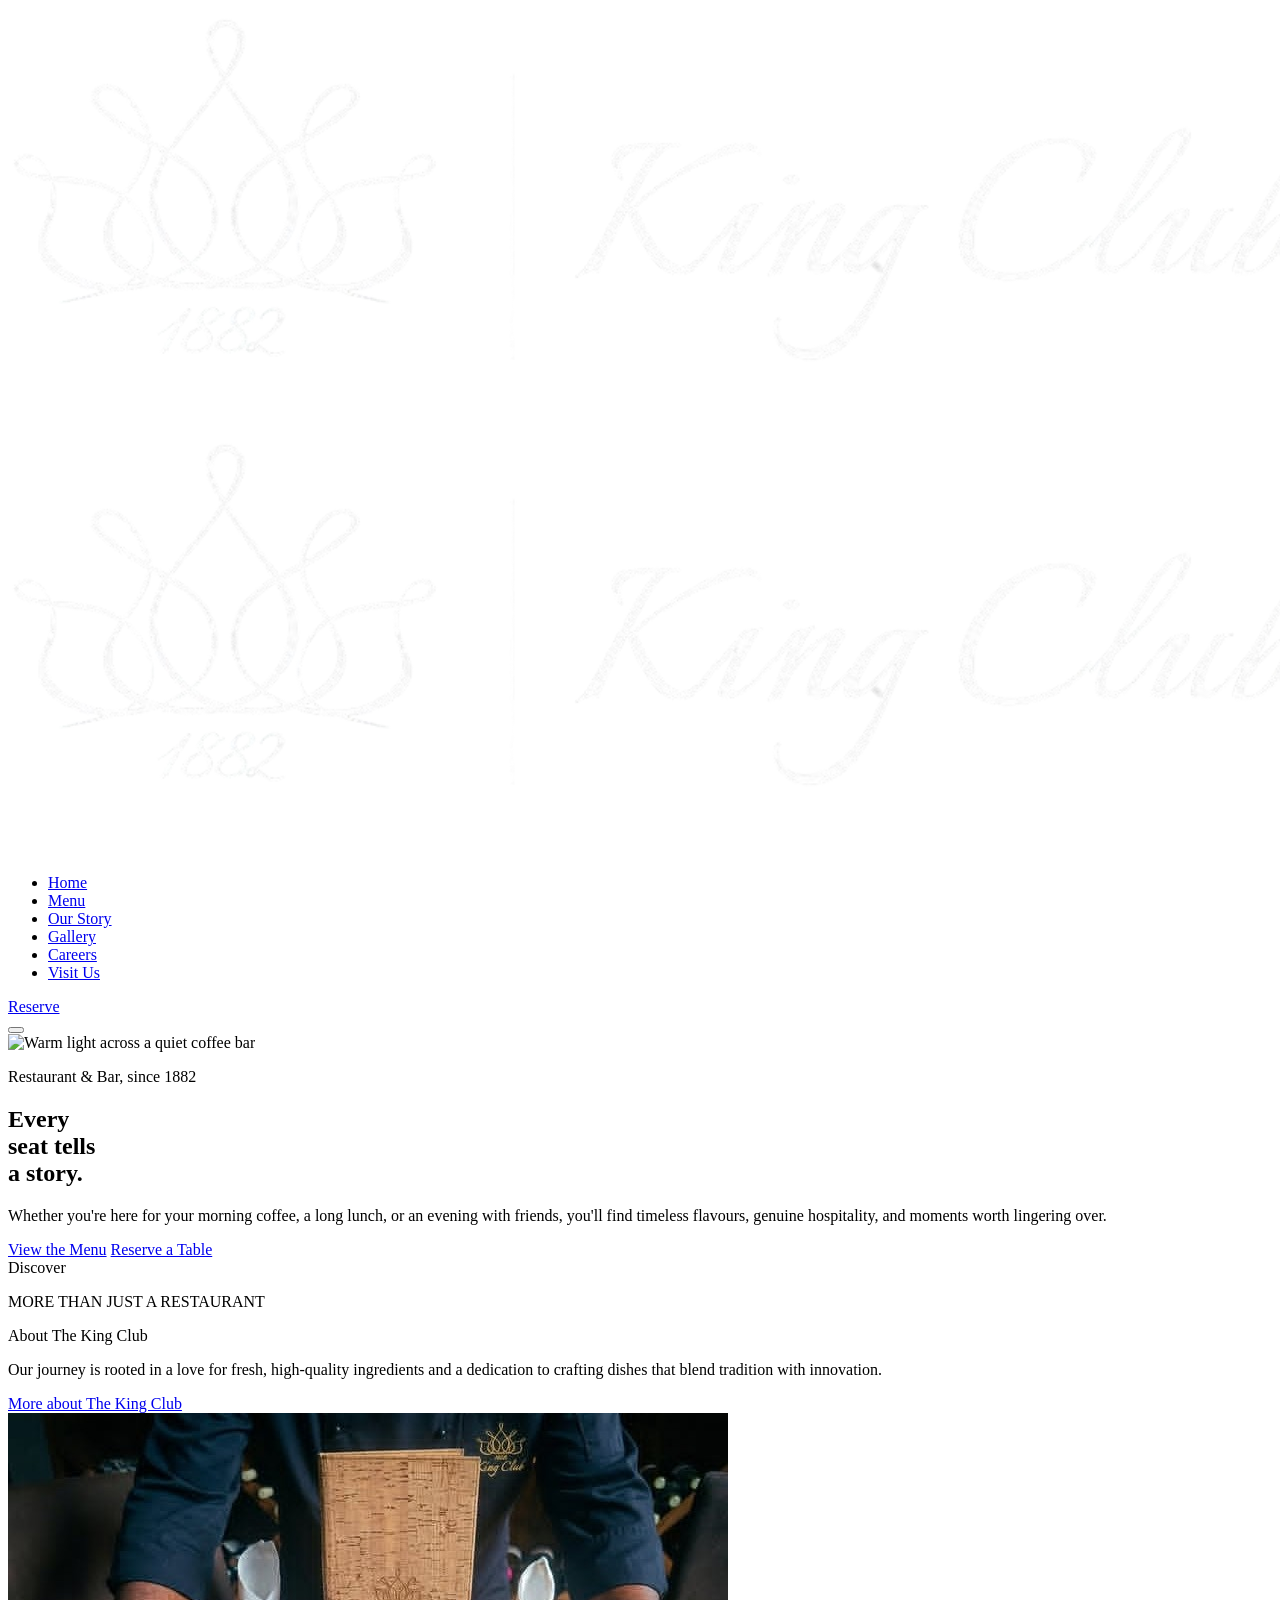
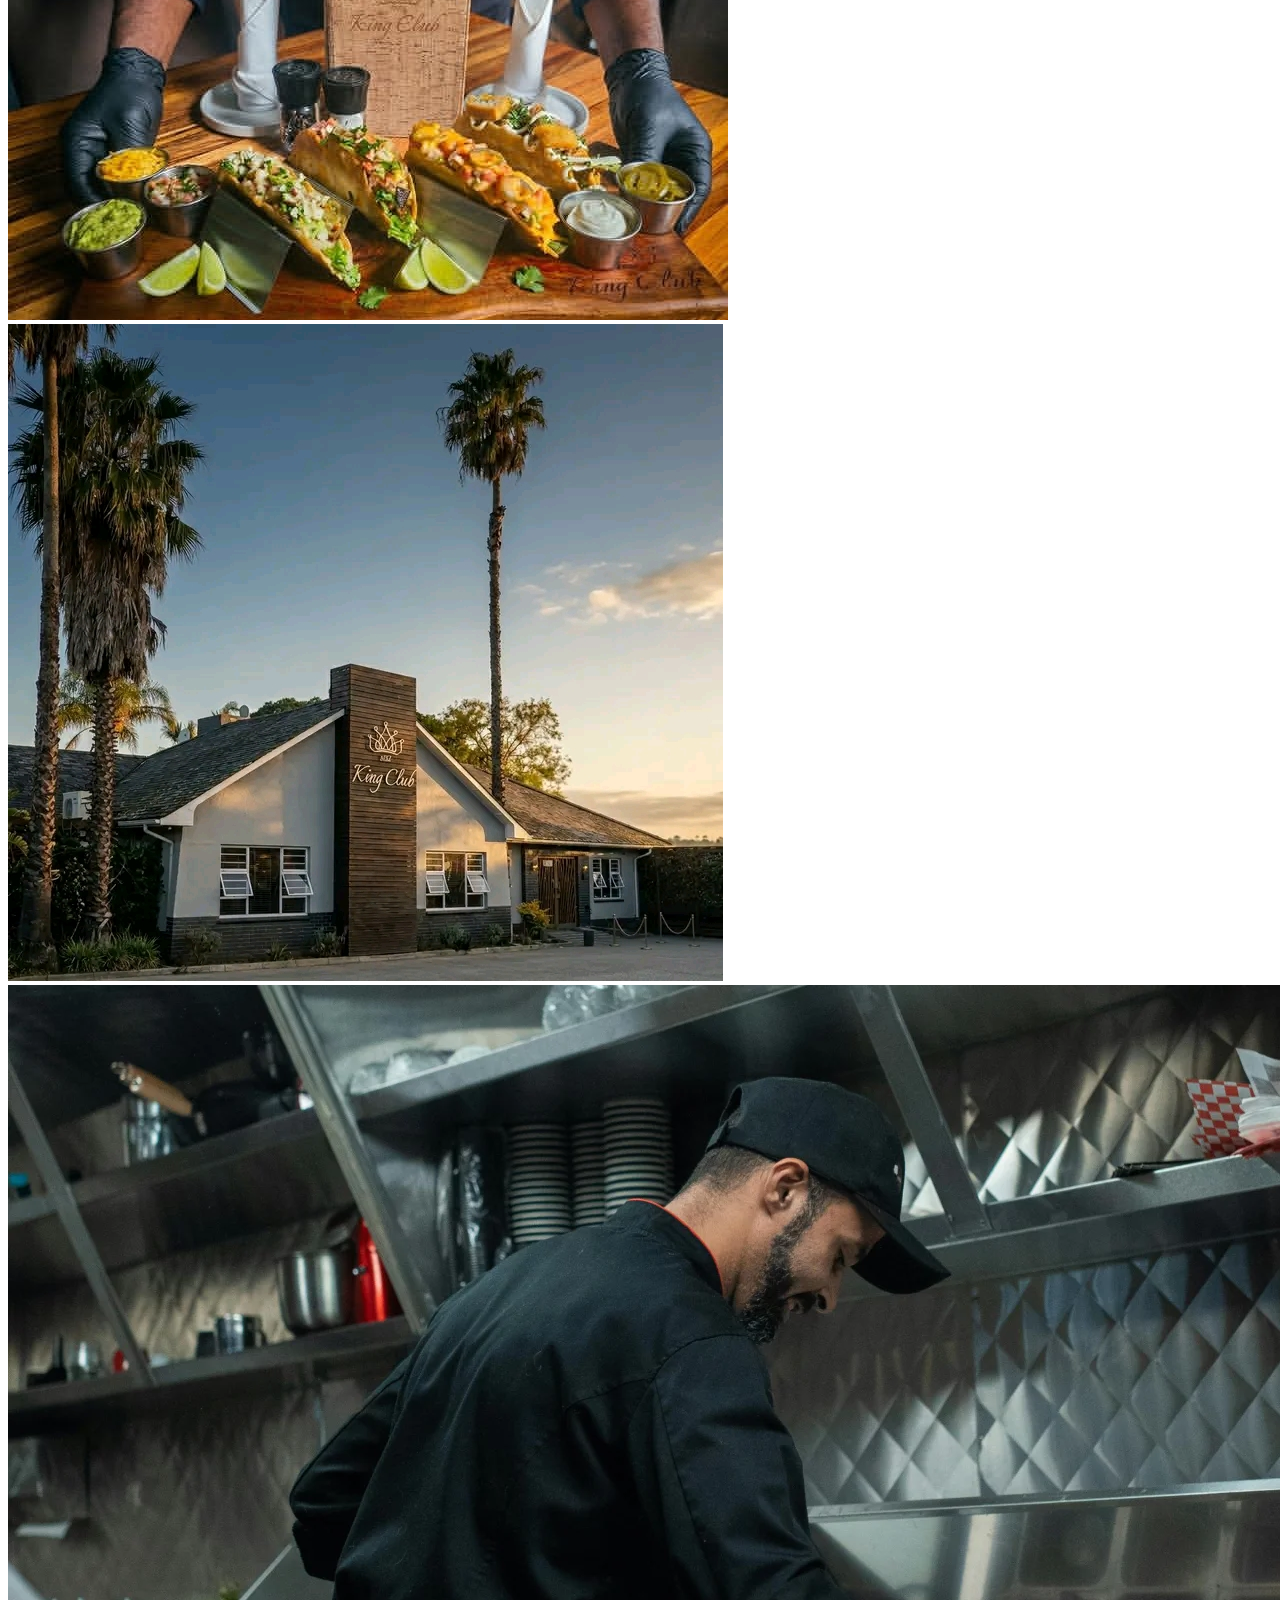
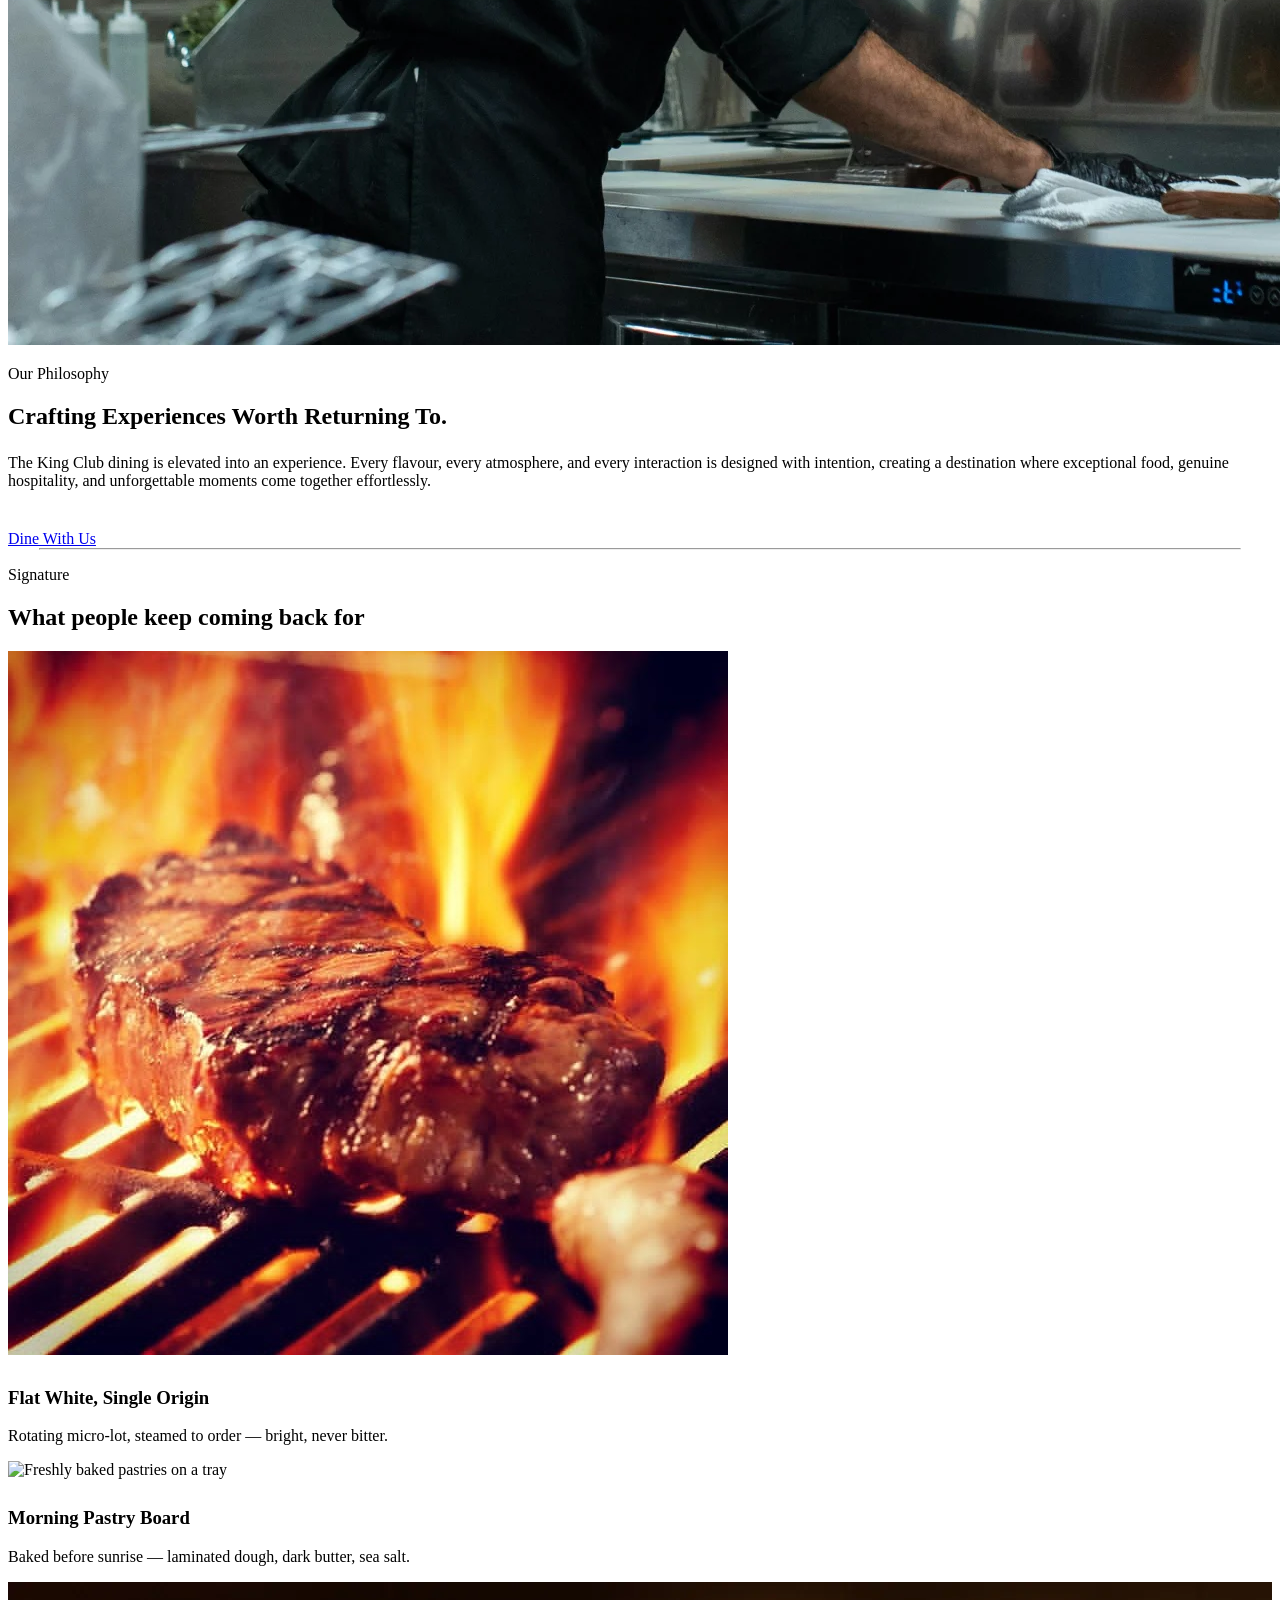
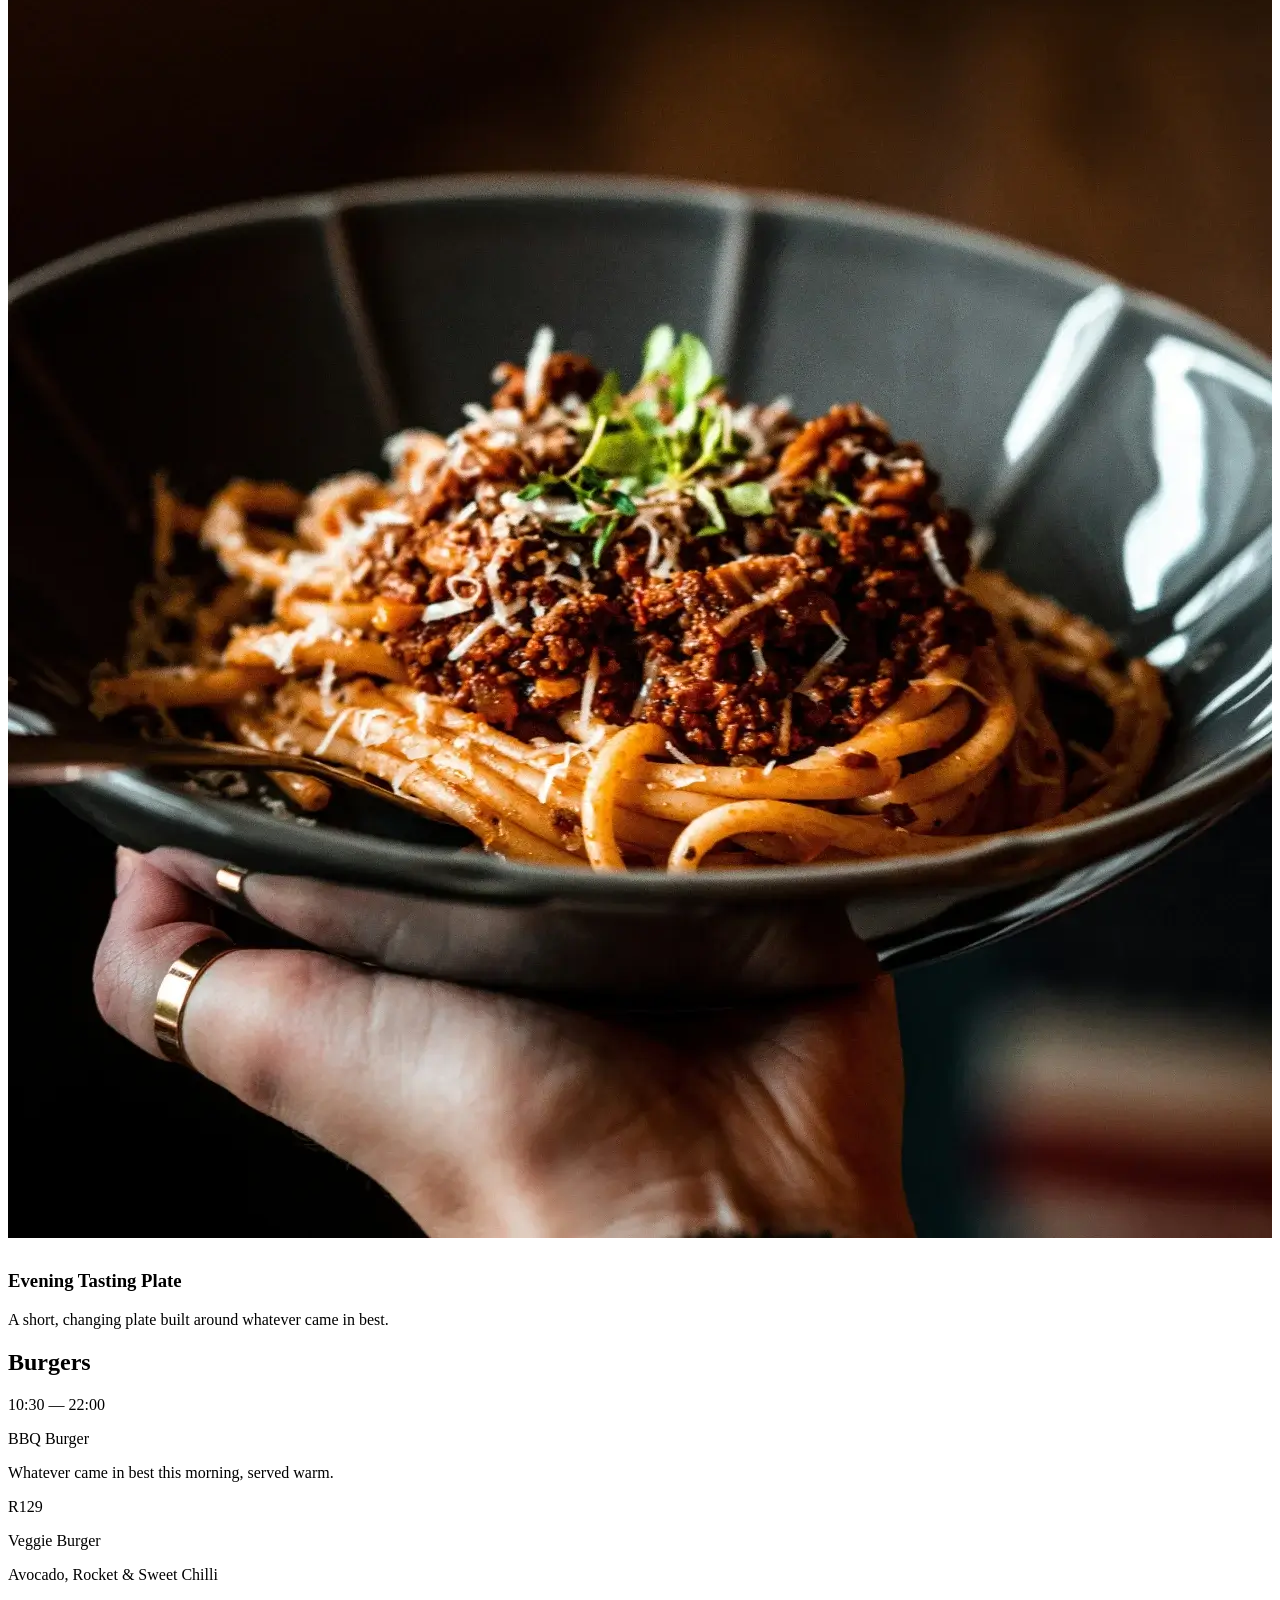
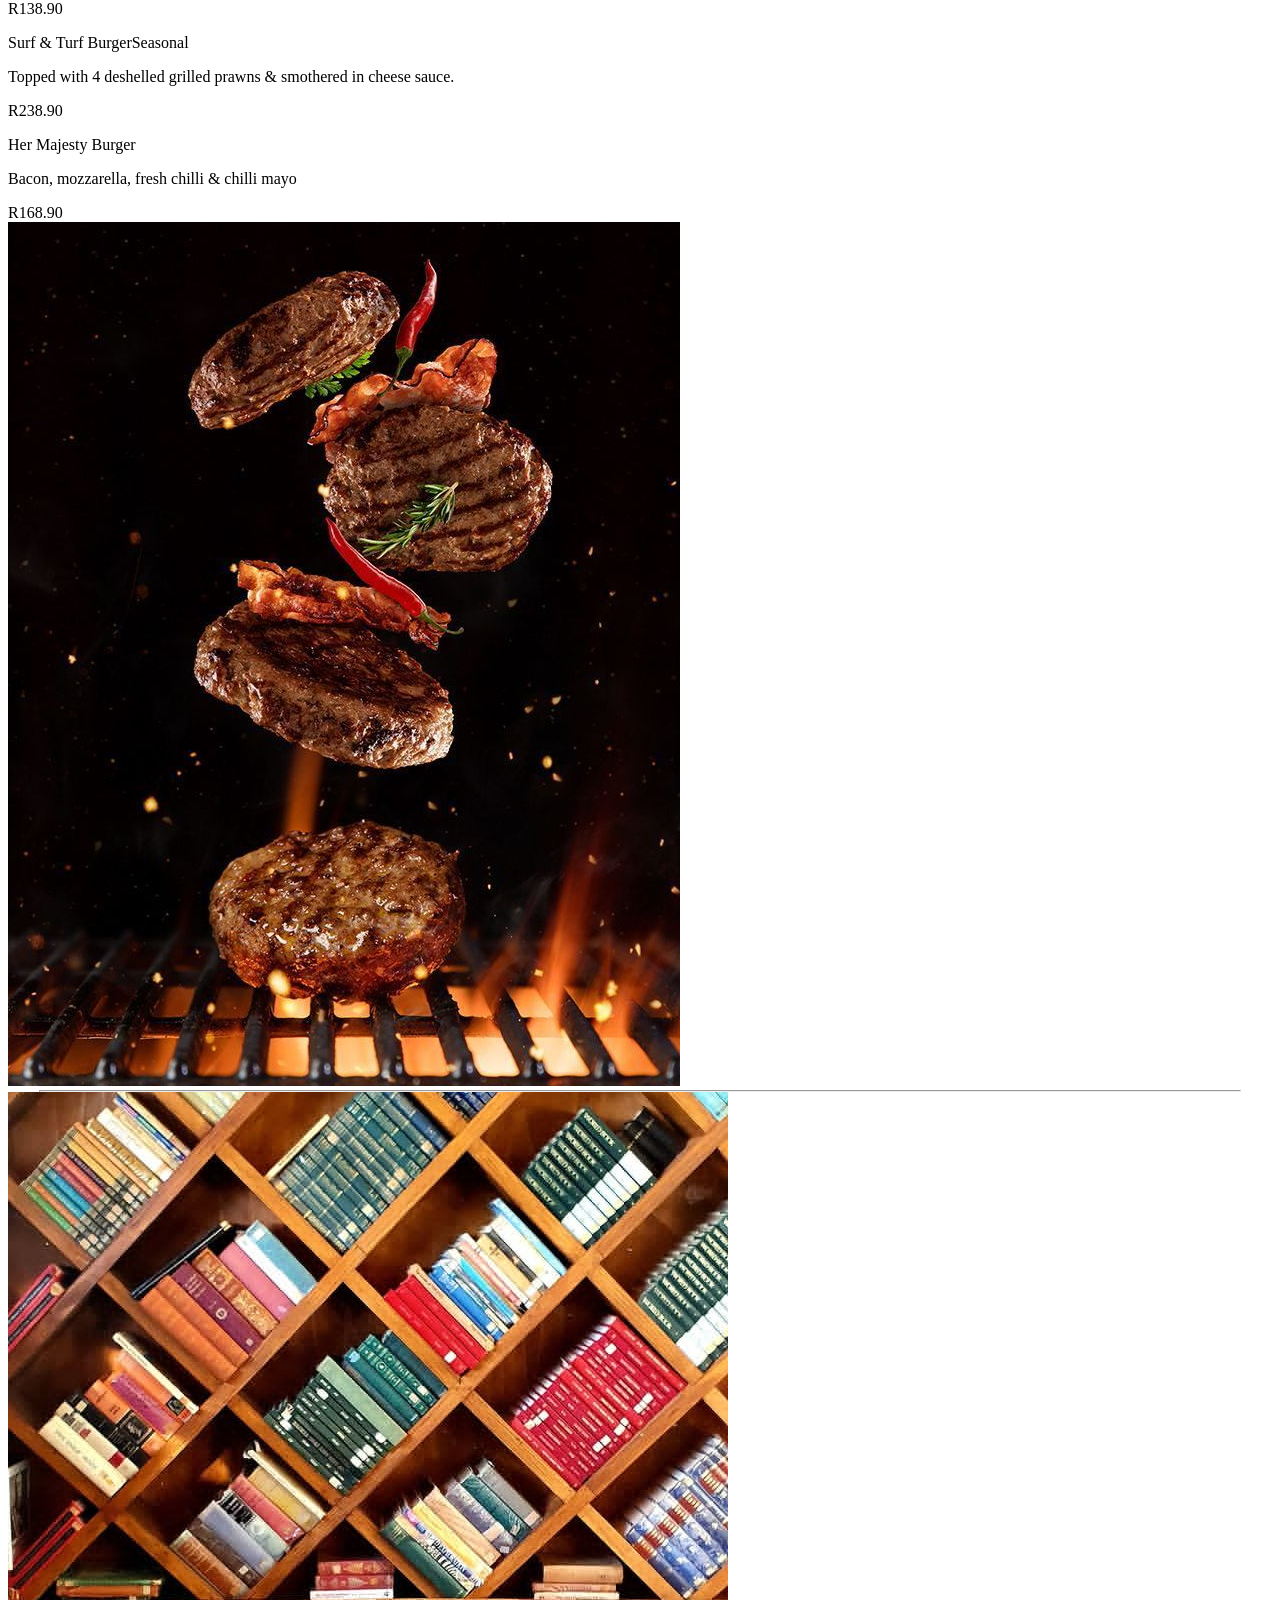
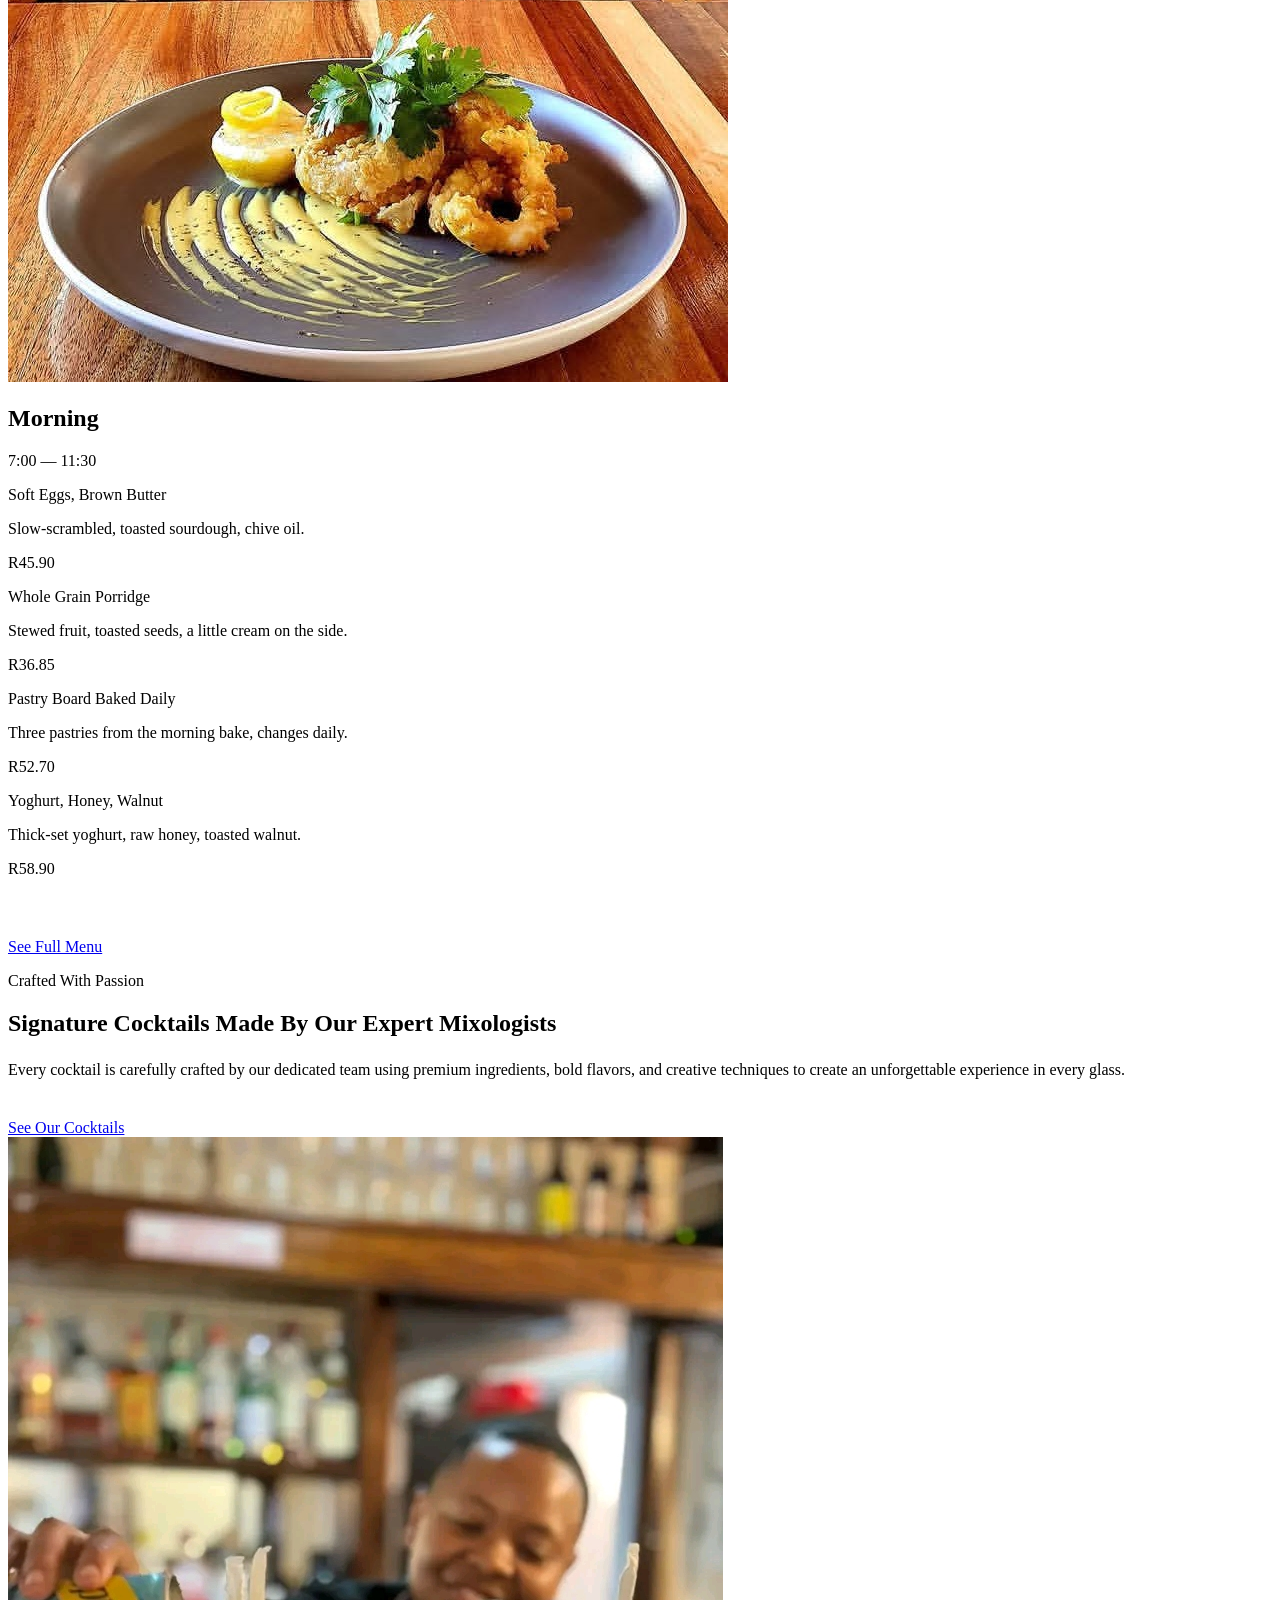
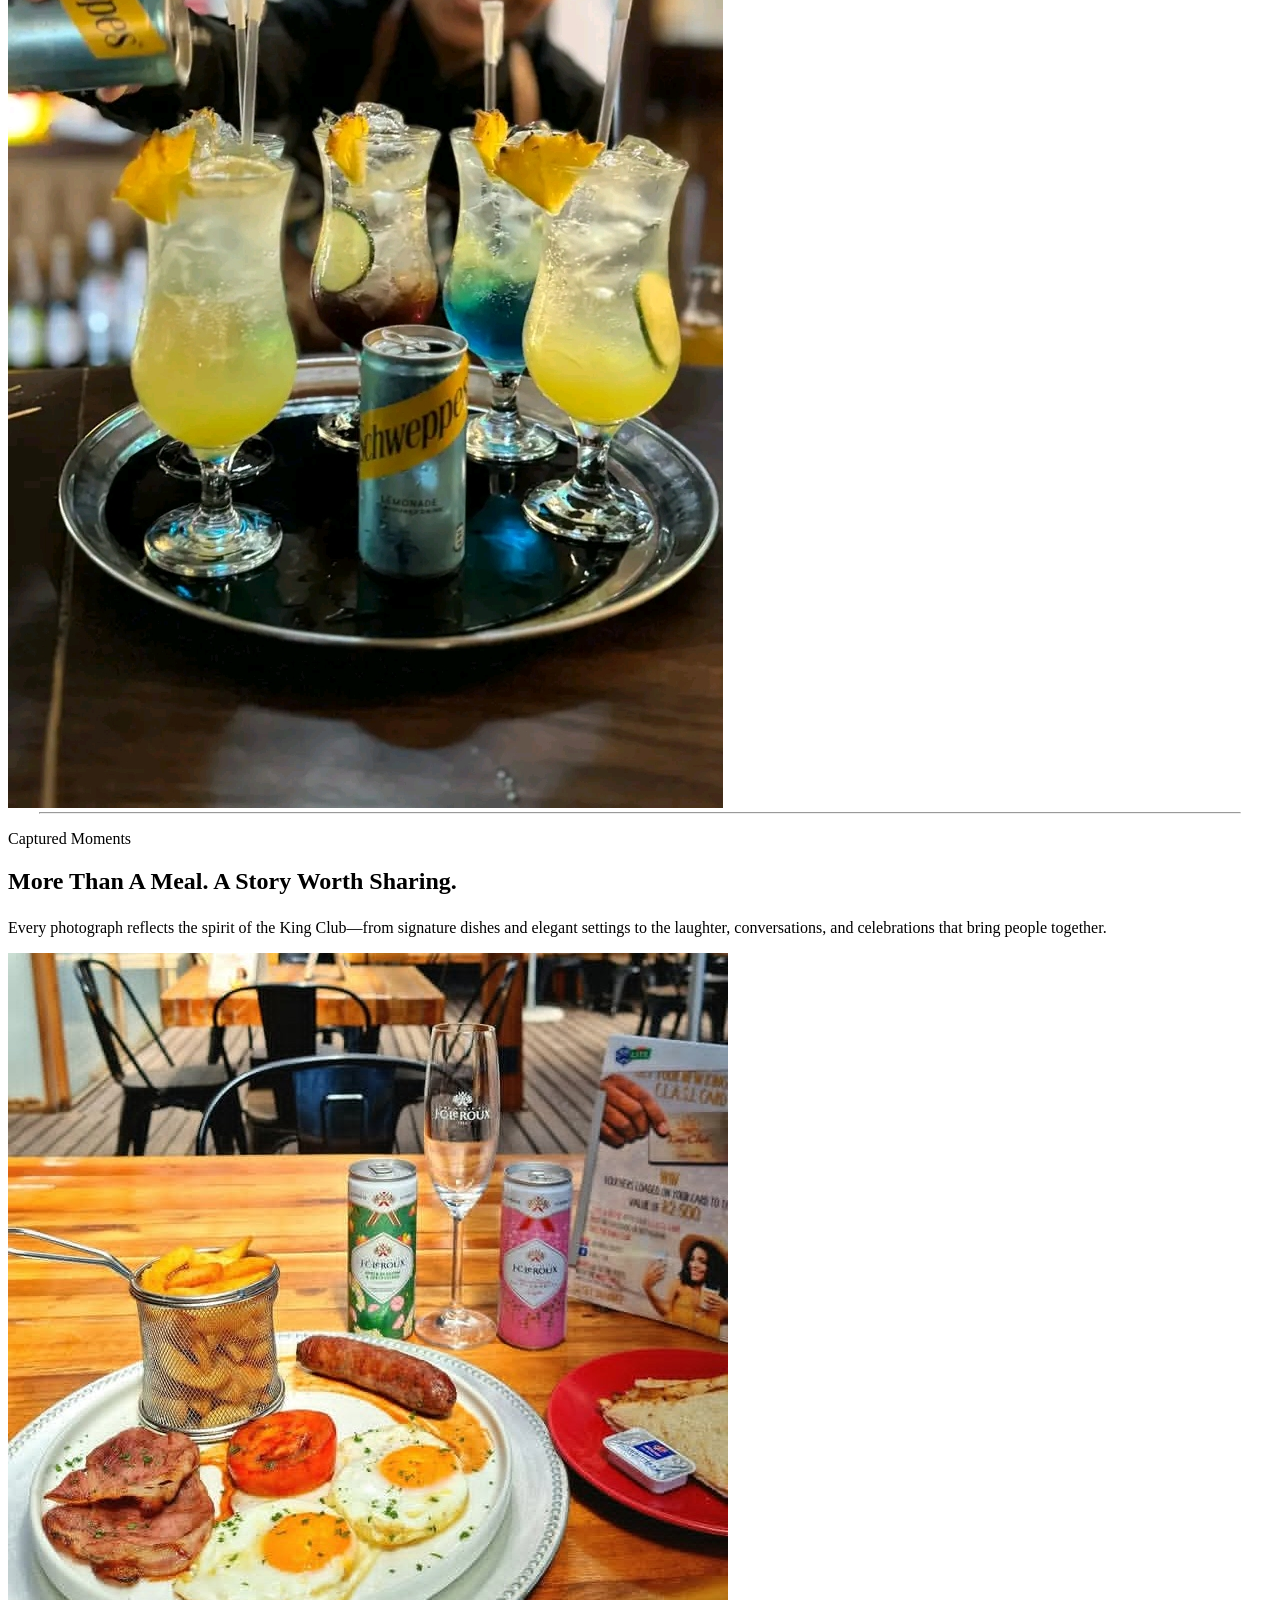
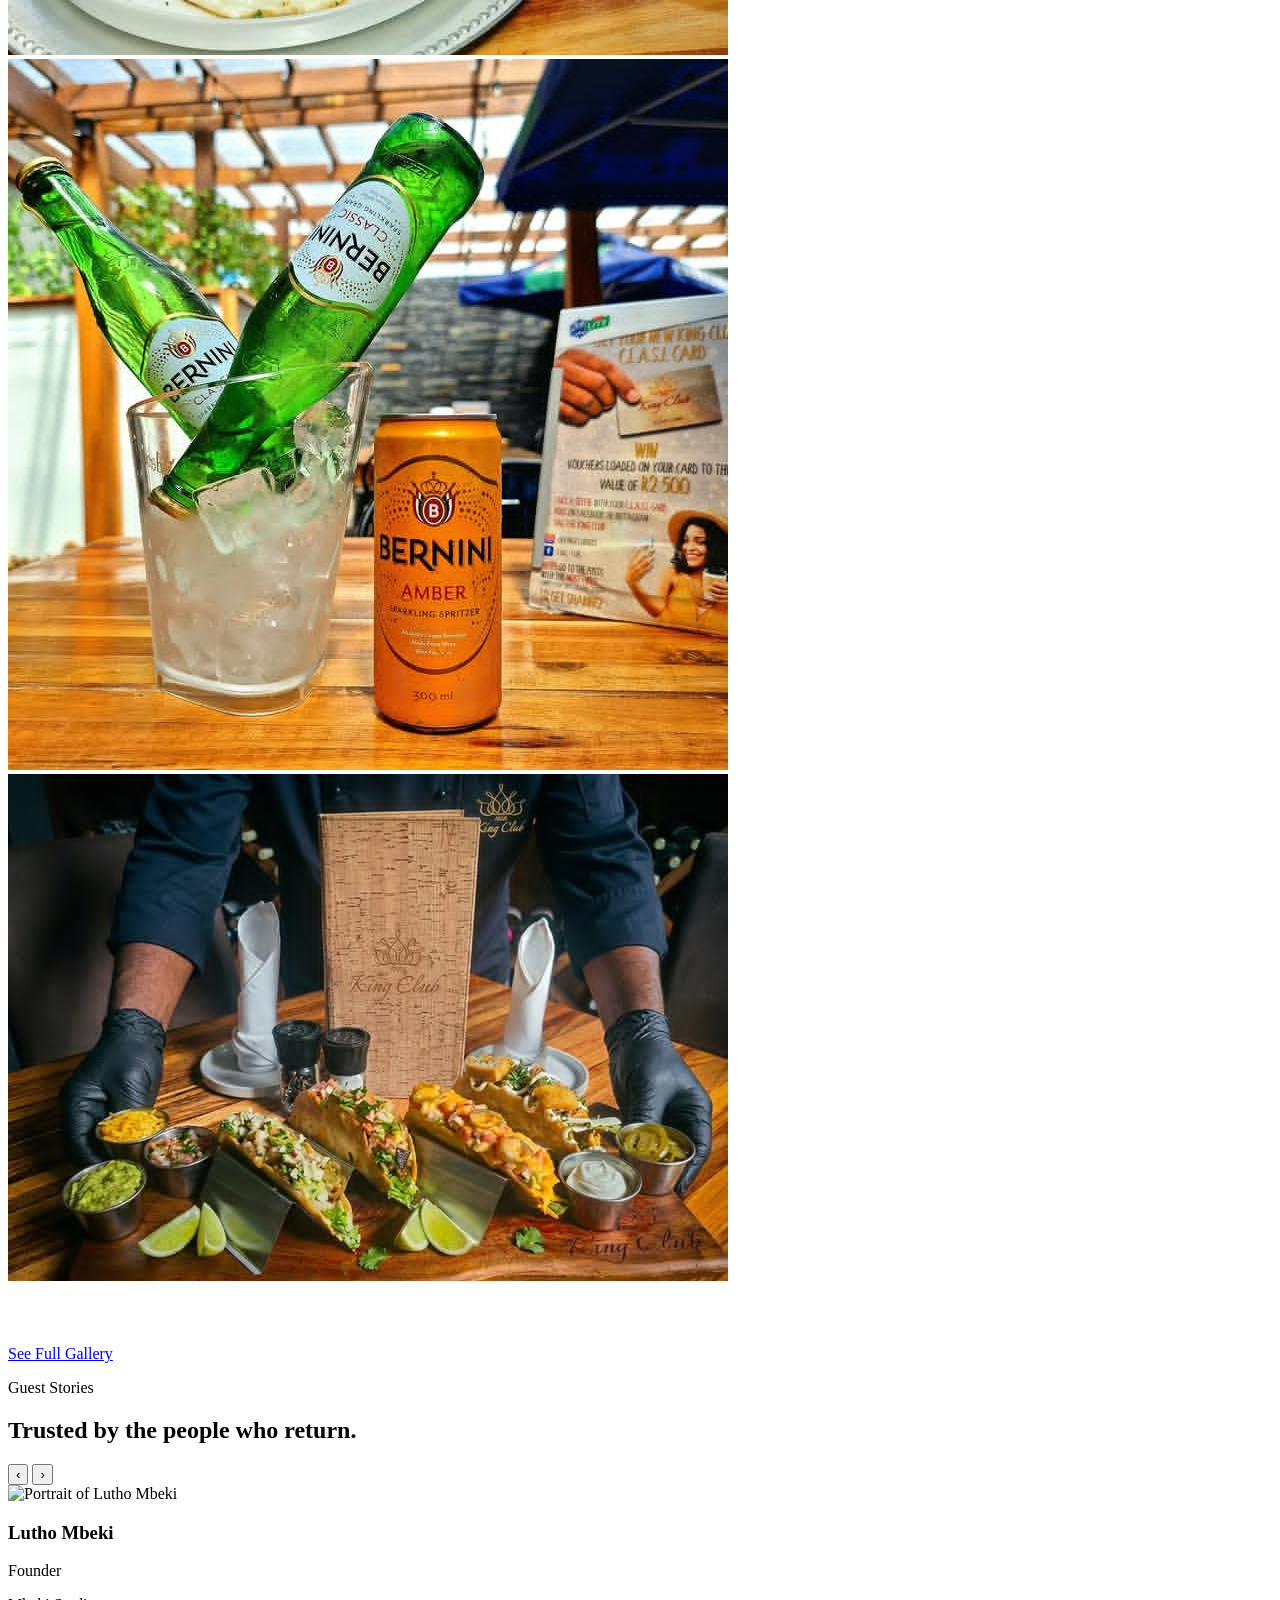
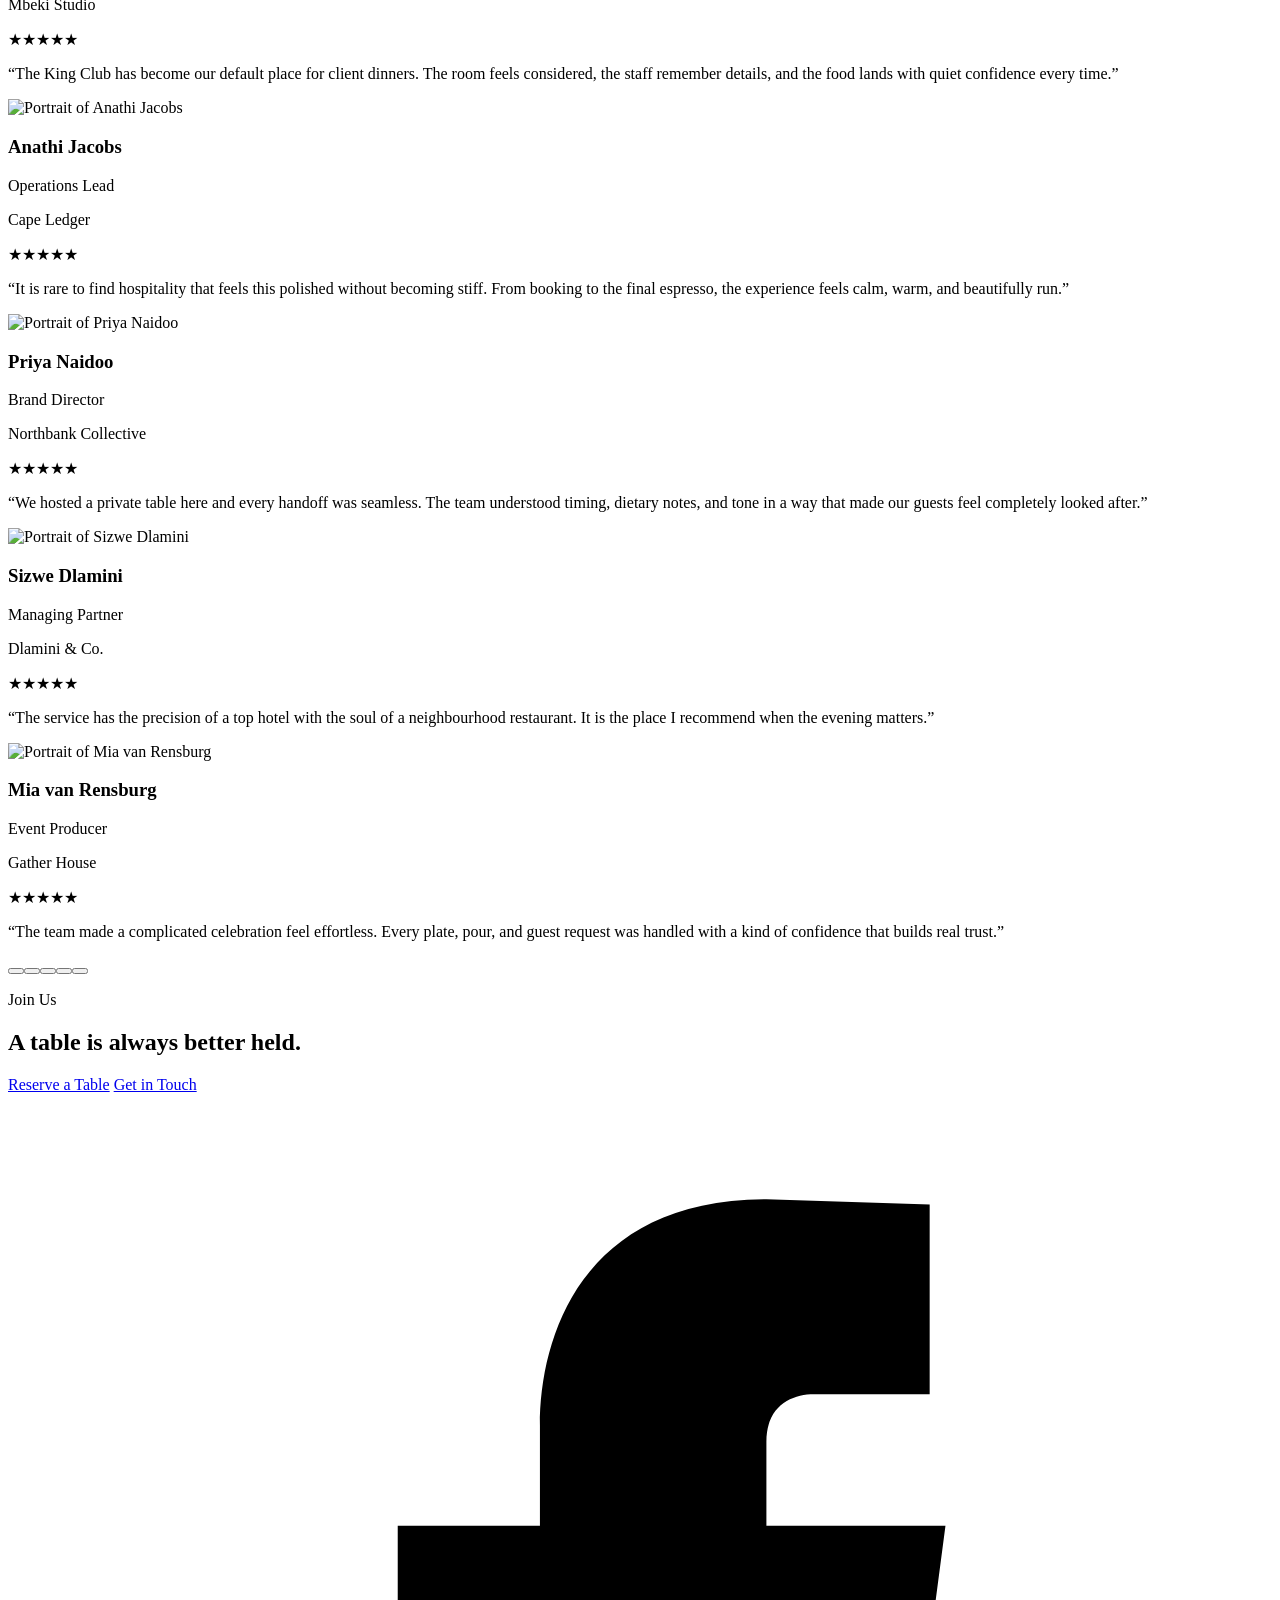
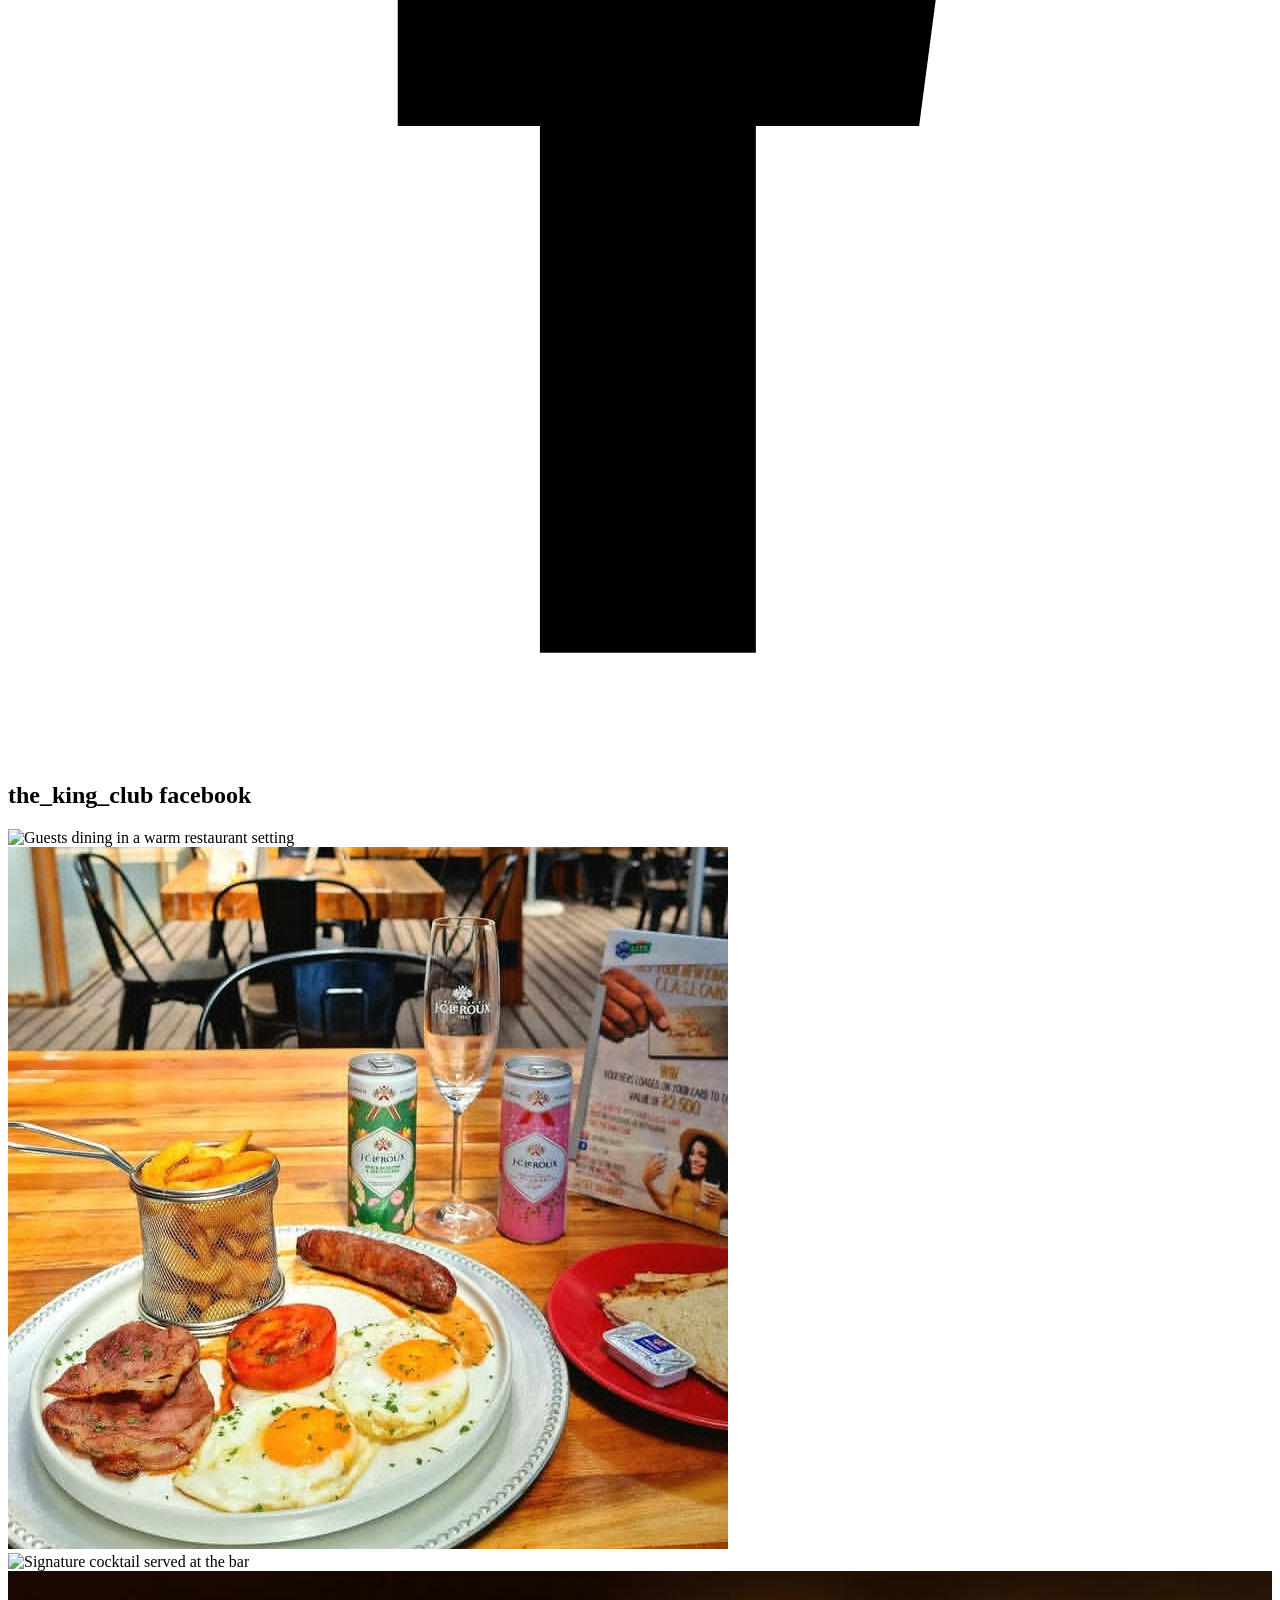
==== commit 9fc03b7e: "Add homepage and remove menu page; implement new layout and content for The King Club website" ====
--- a/HTML/index.html
+++ b/HTML/index.html
@@ -8,7 +8,7 @@
     <link rel="preconnect" href="https://fonts.googleapis.com">
     <link rel="preconnect" href="https://fonts.gstatic.com" crossorigin>
     <link href="https://fonts.googleapis.com/css2?family=Raleway:wght@600;700;800&family=Inter:wght@400;500;600&display=swap" rel="stylesheet">
-    <link rel="stylesheet" href="../CSS/style.css">
+    <link rel="stylesheet" href="CSS/style.css">
 </head>
 <body>
  
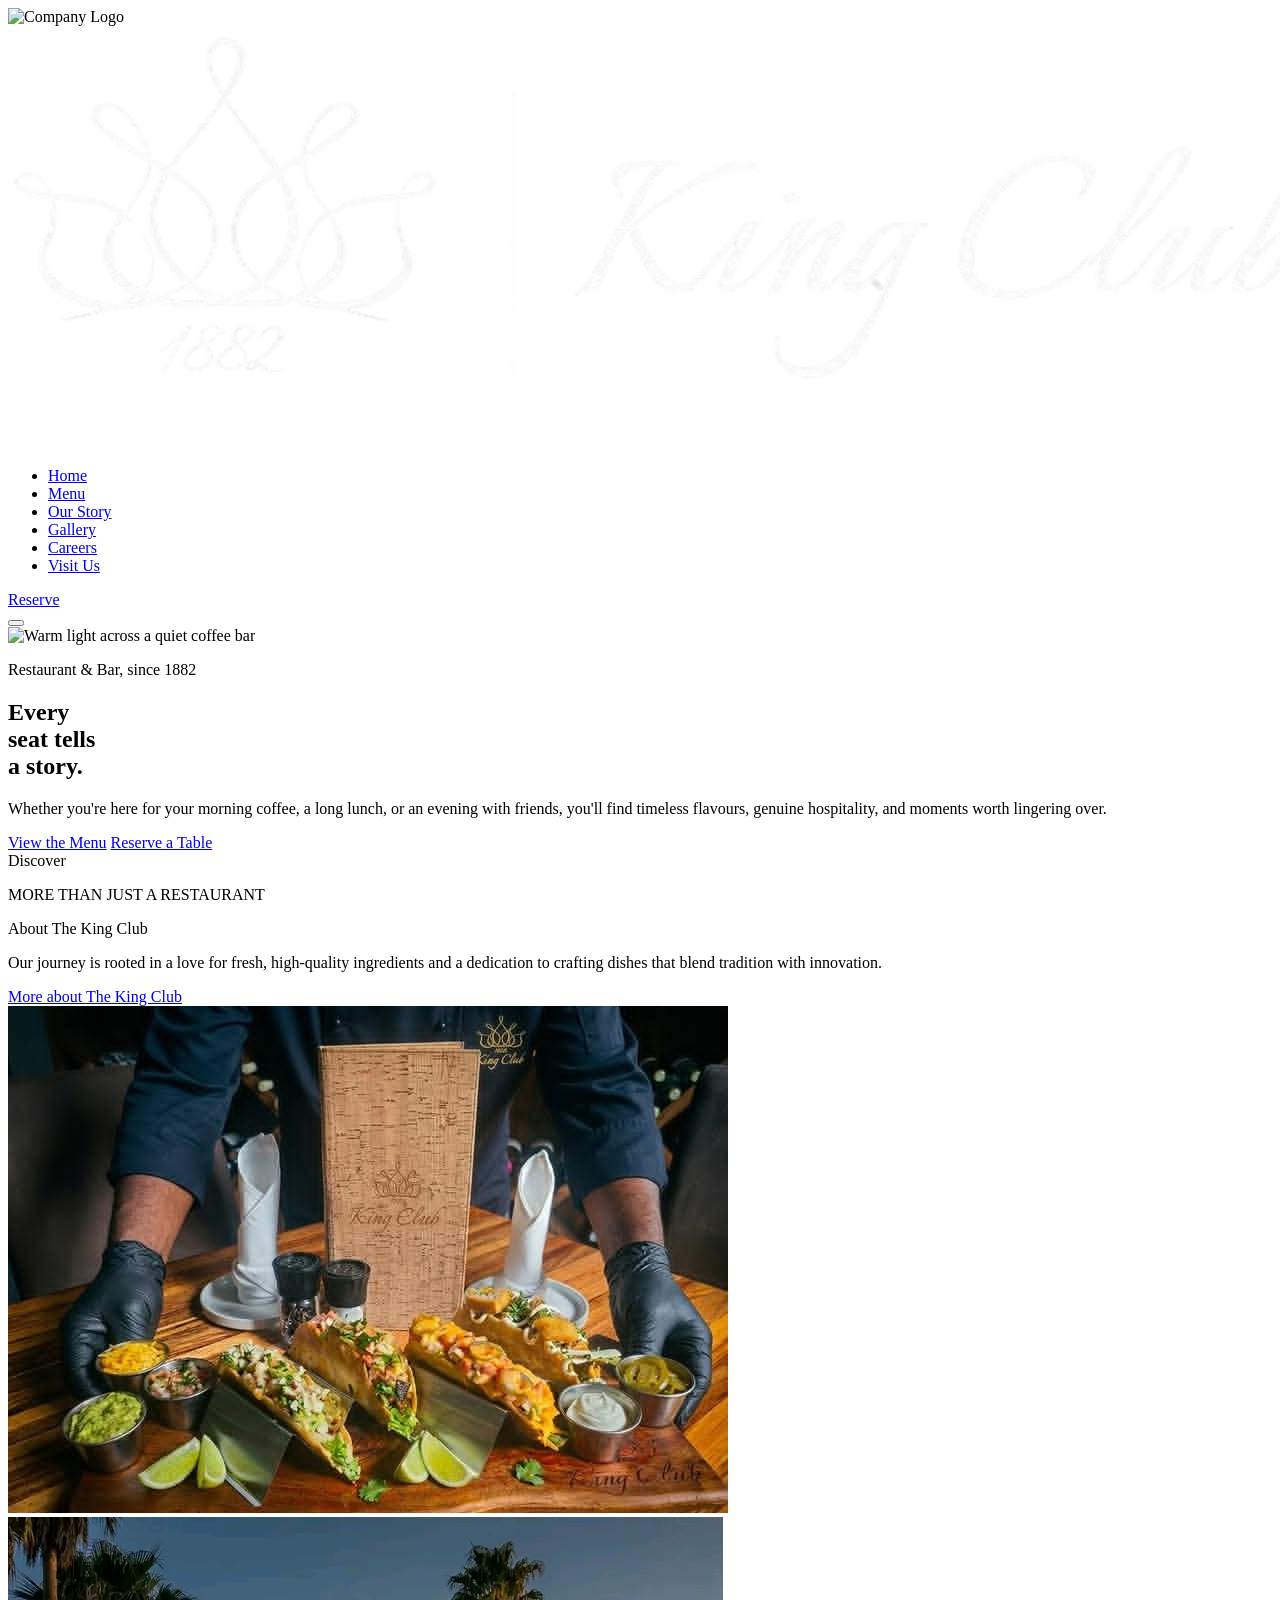
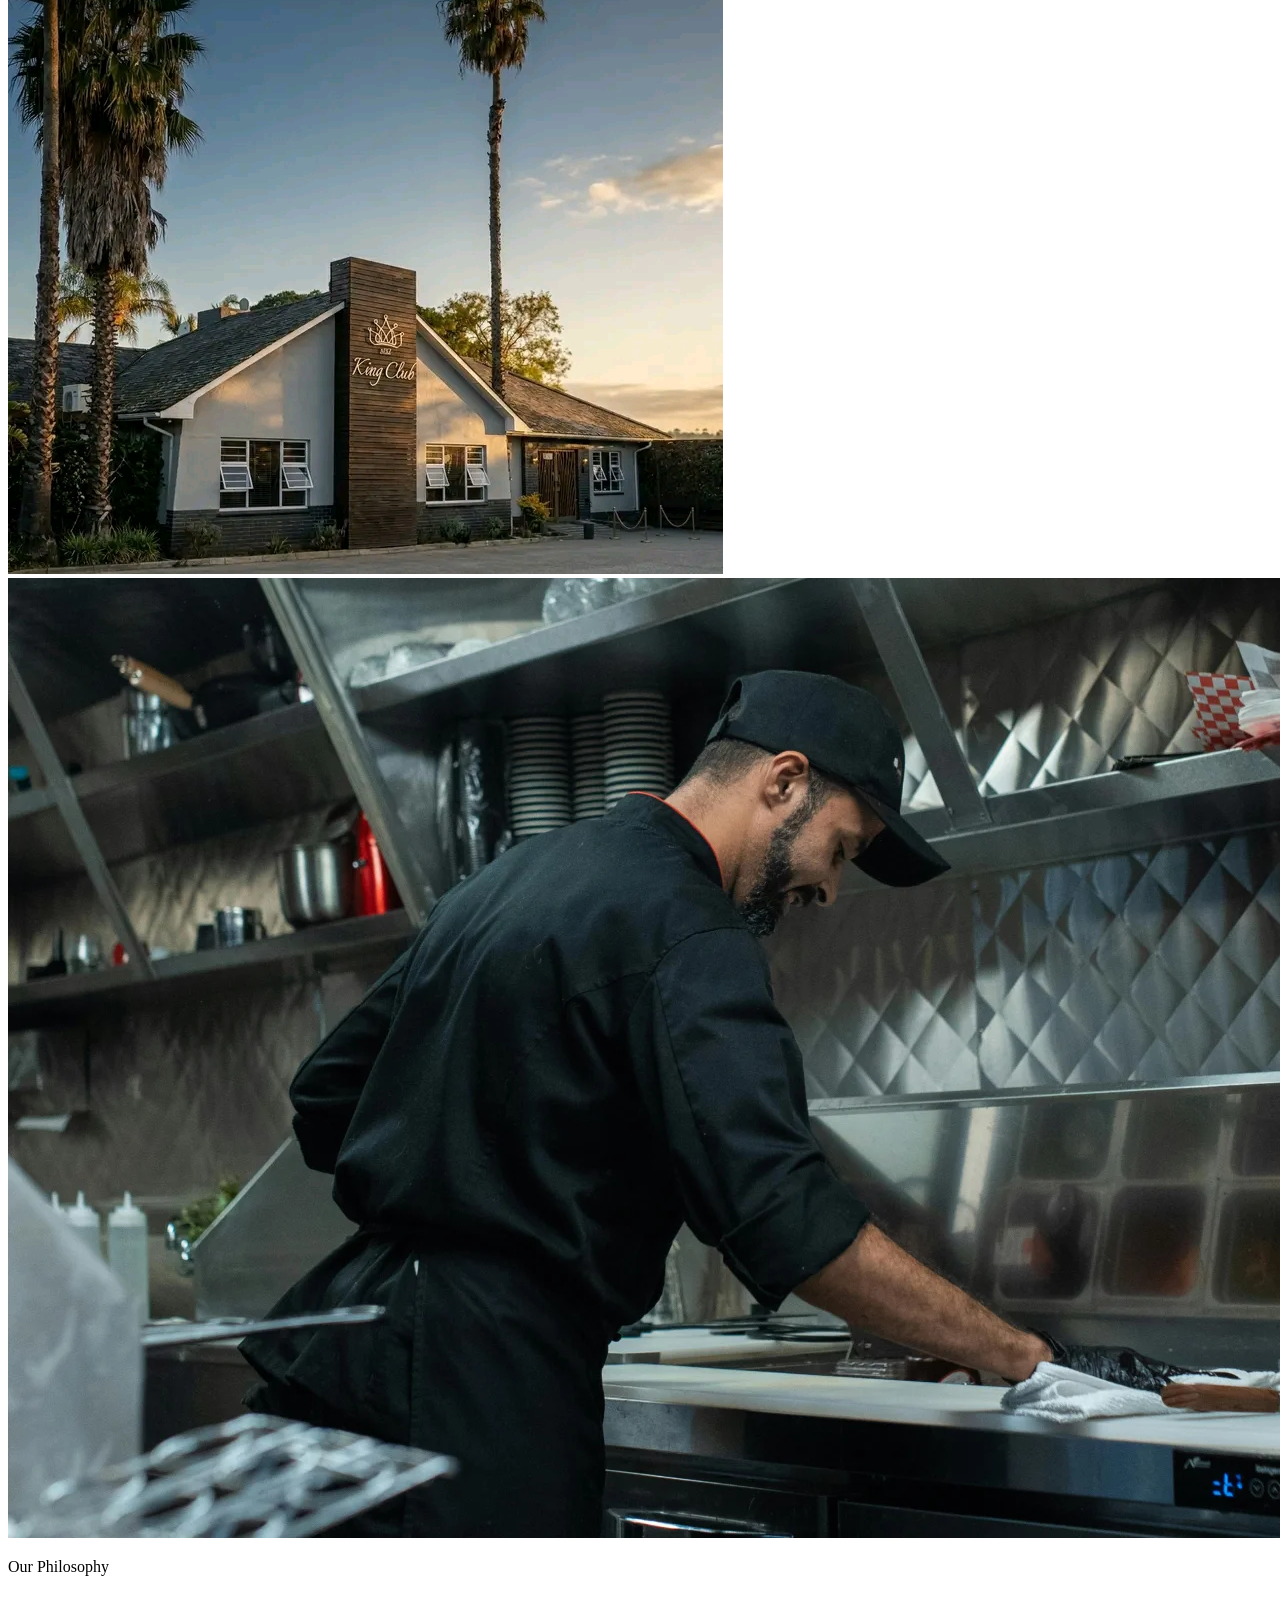
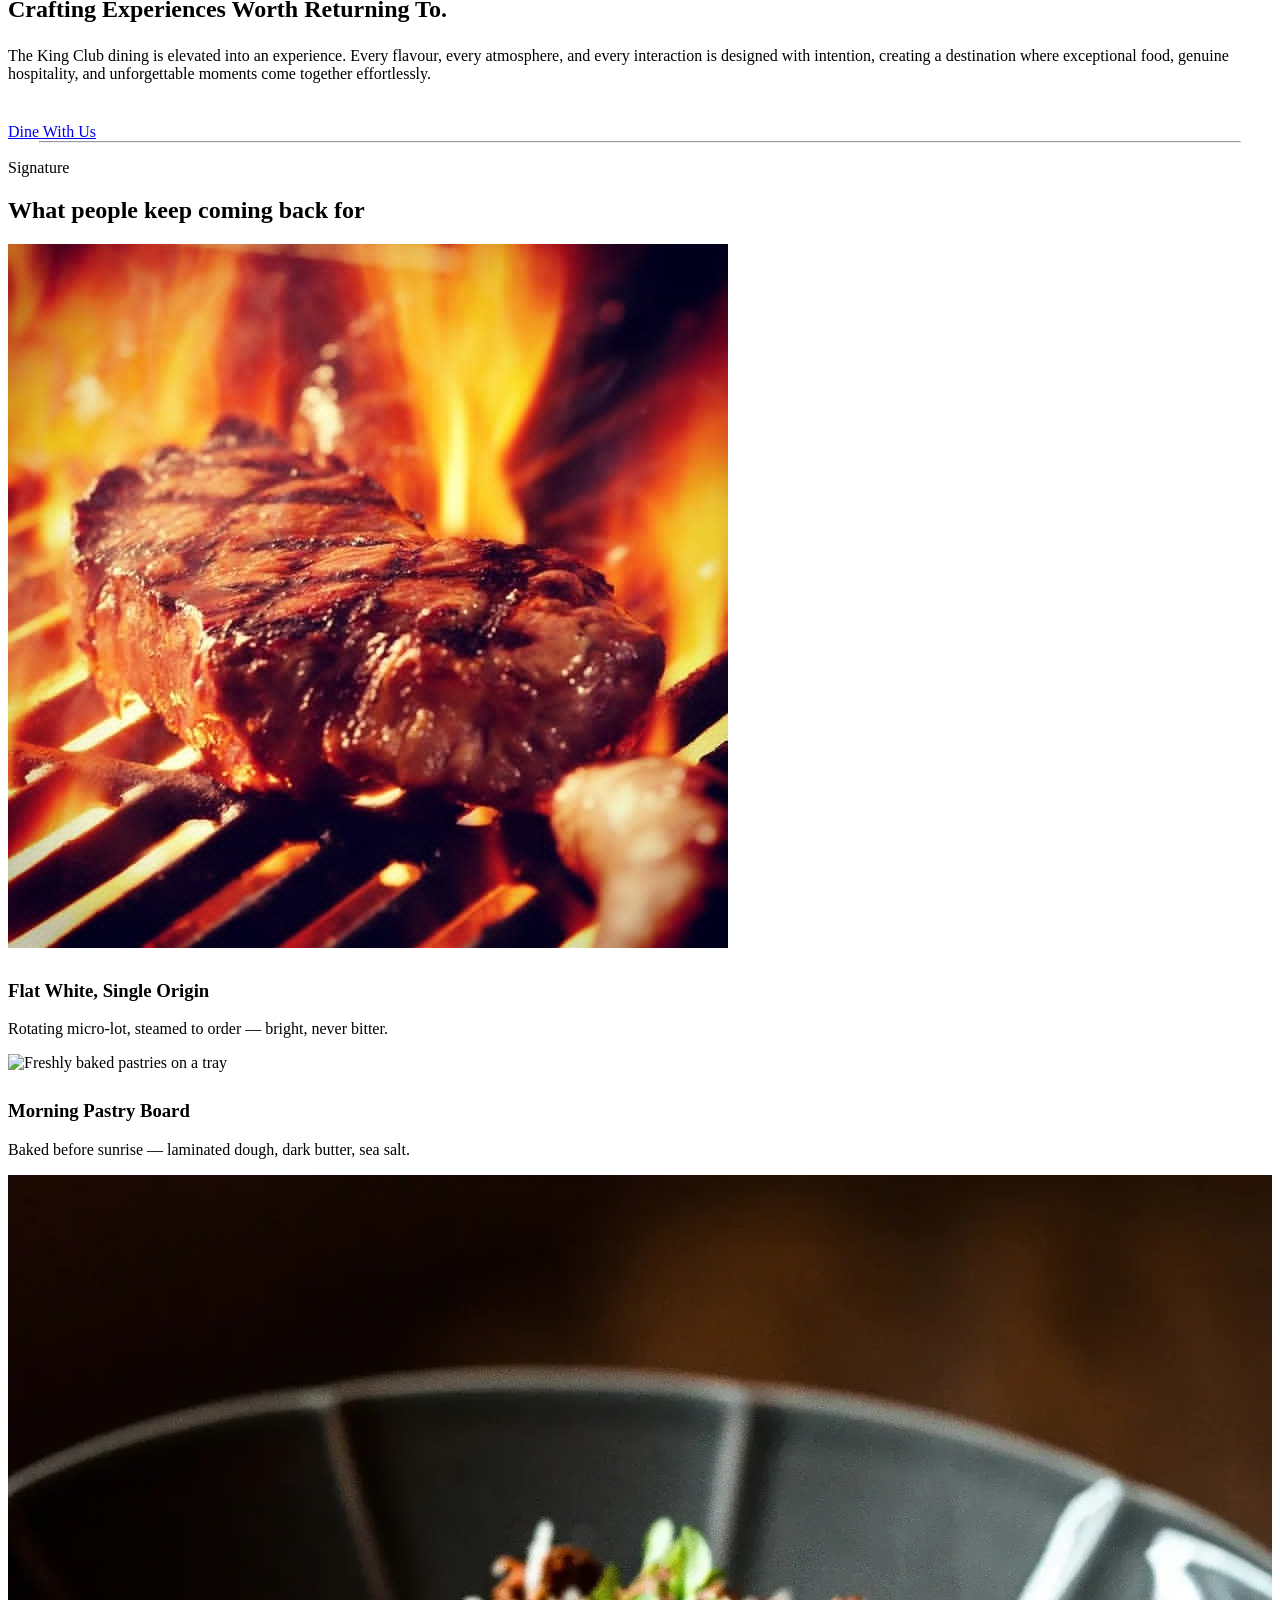
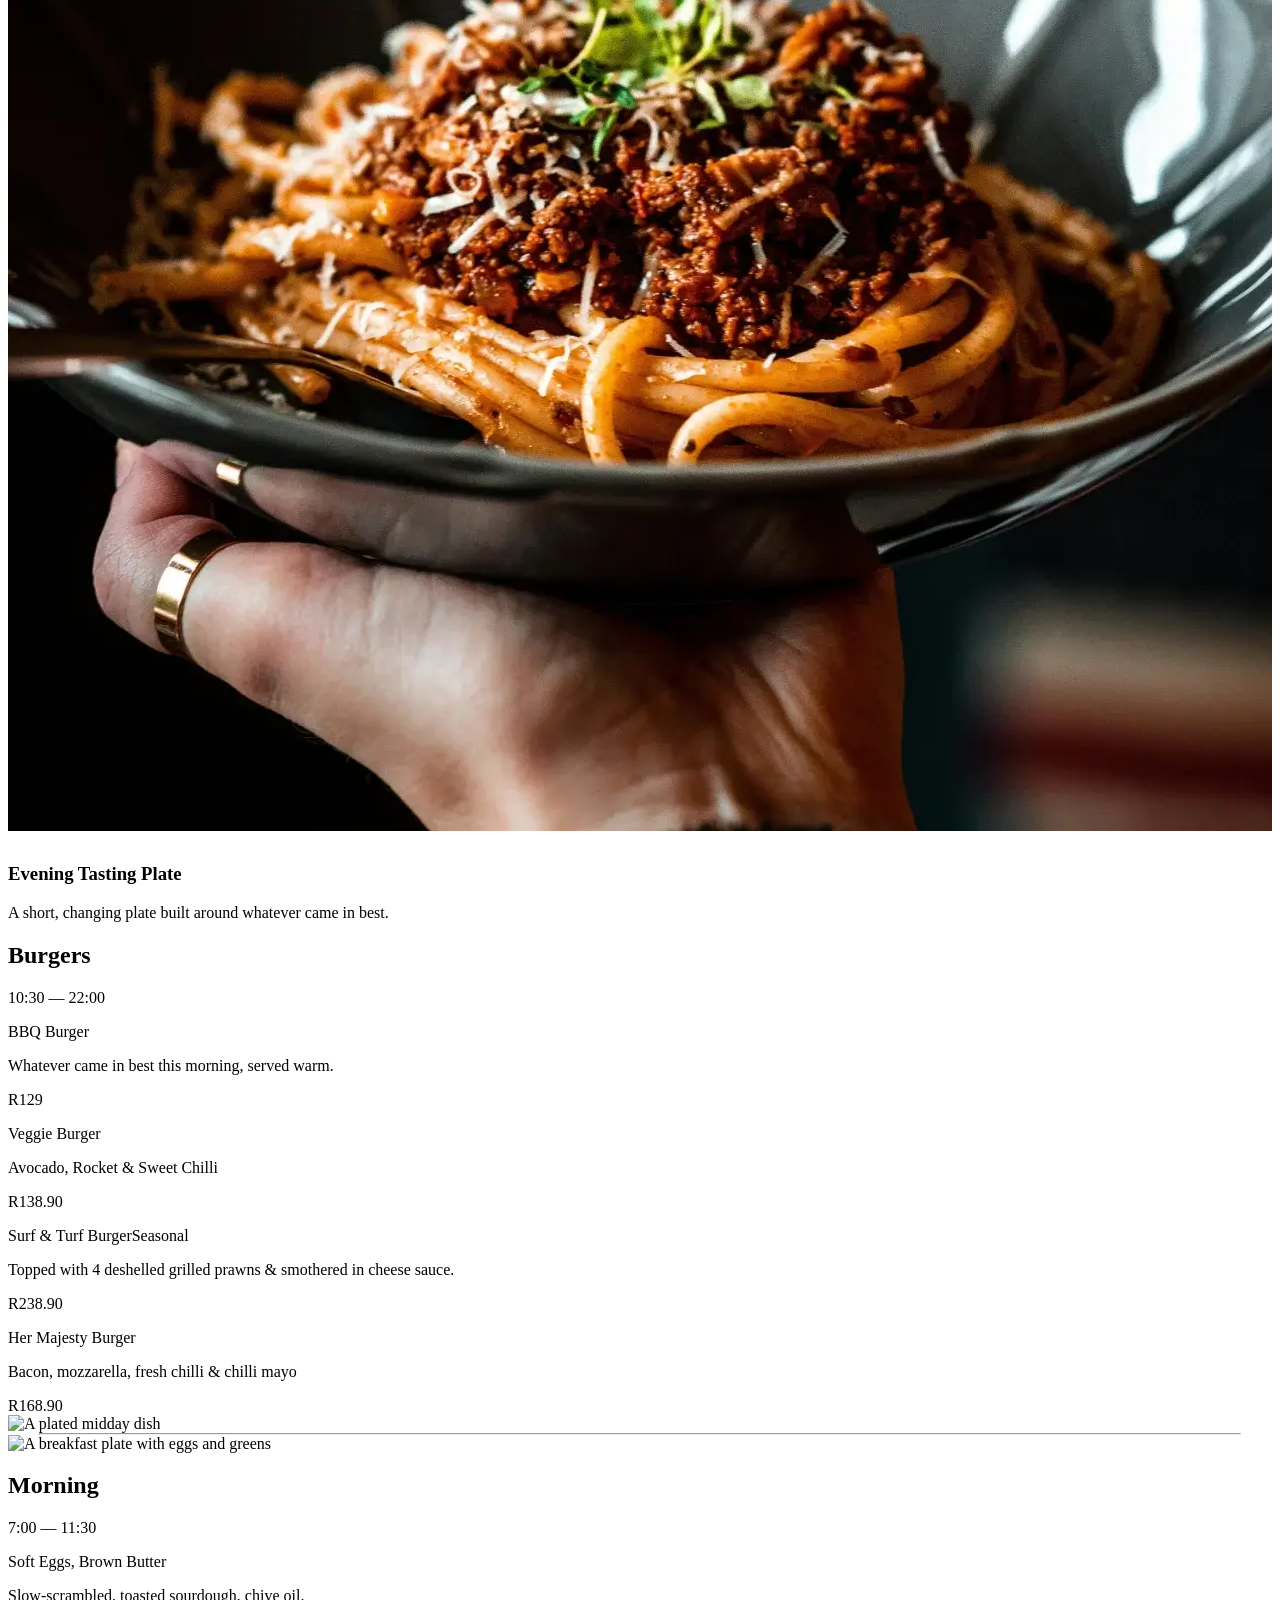
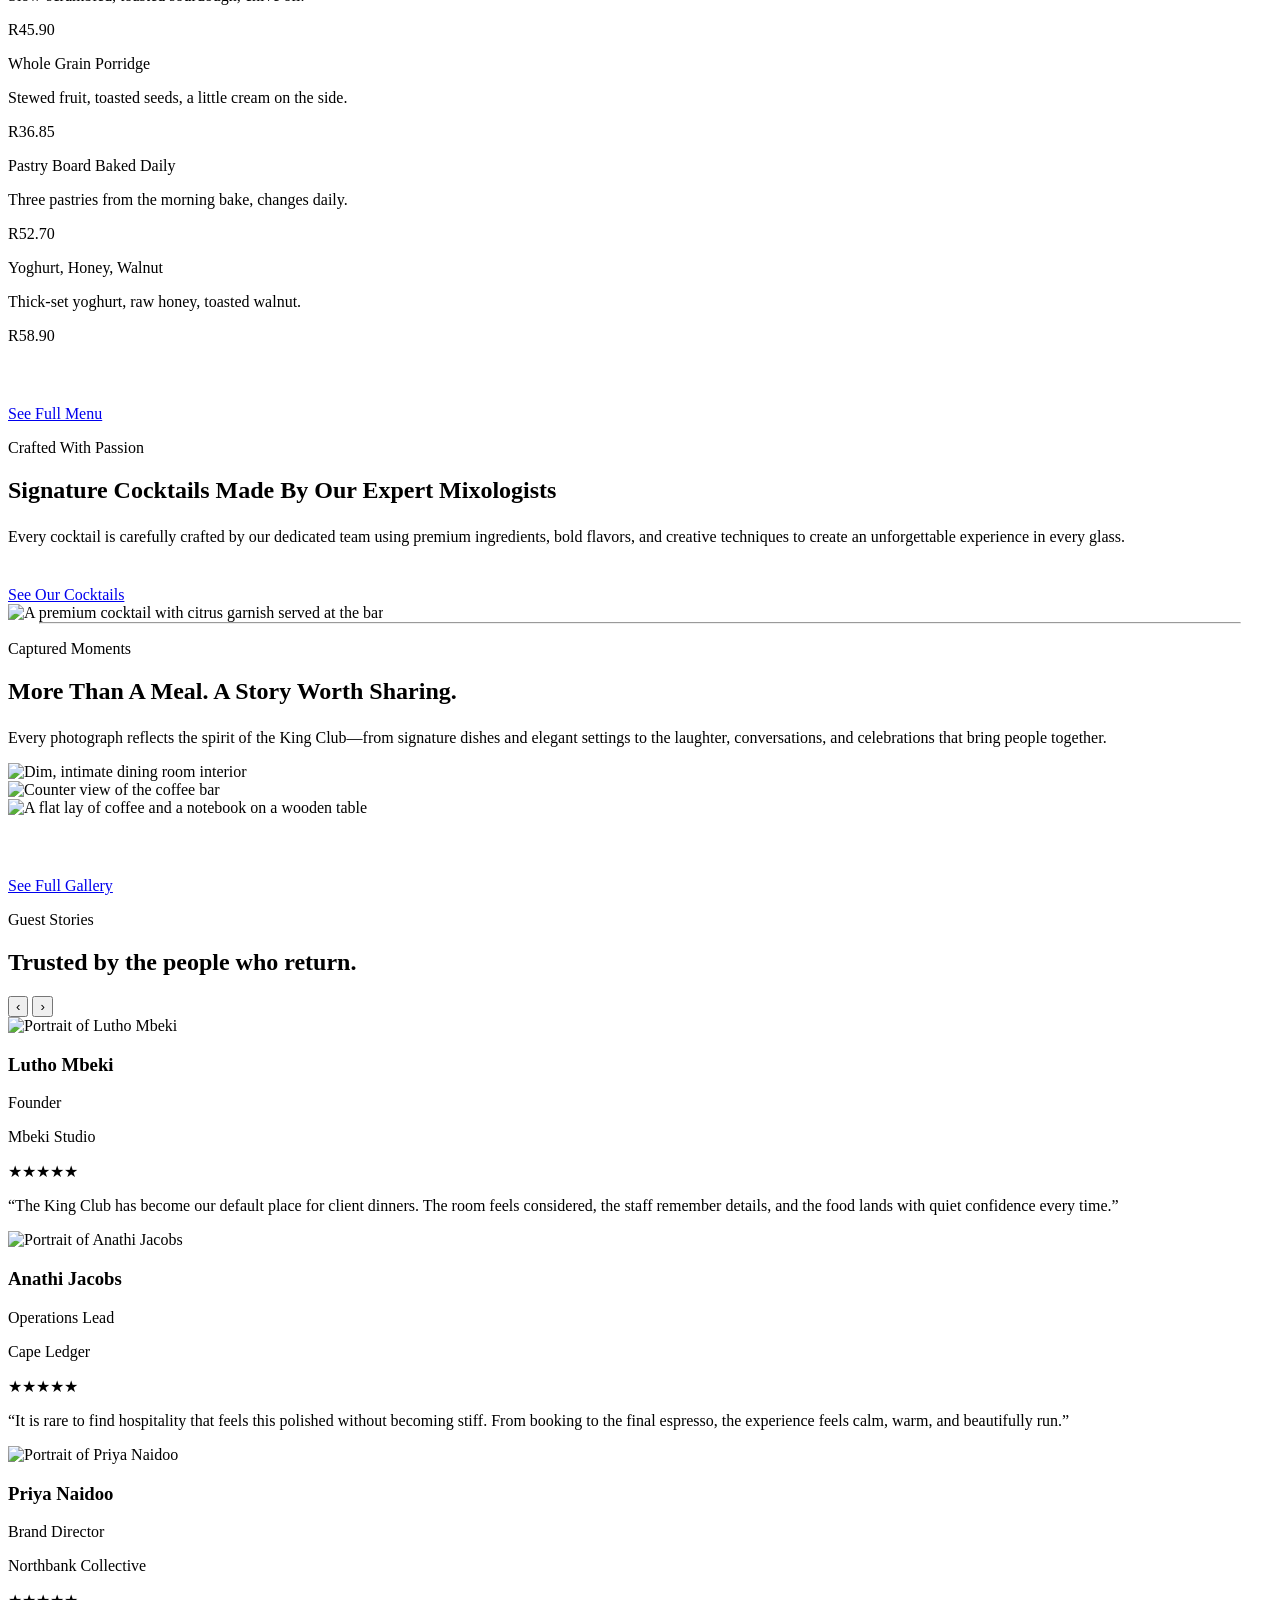
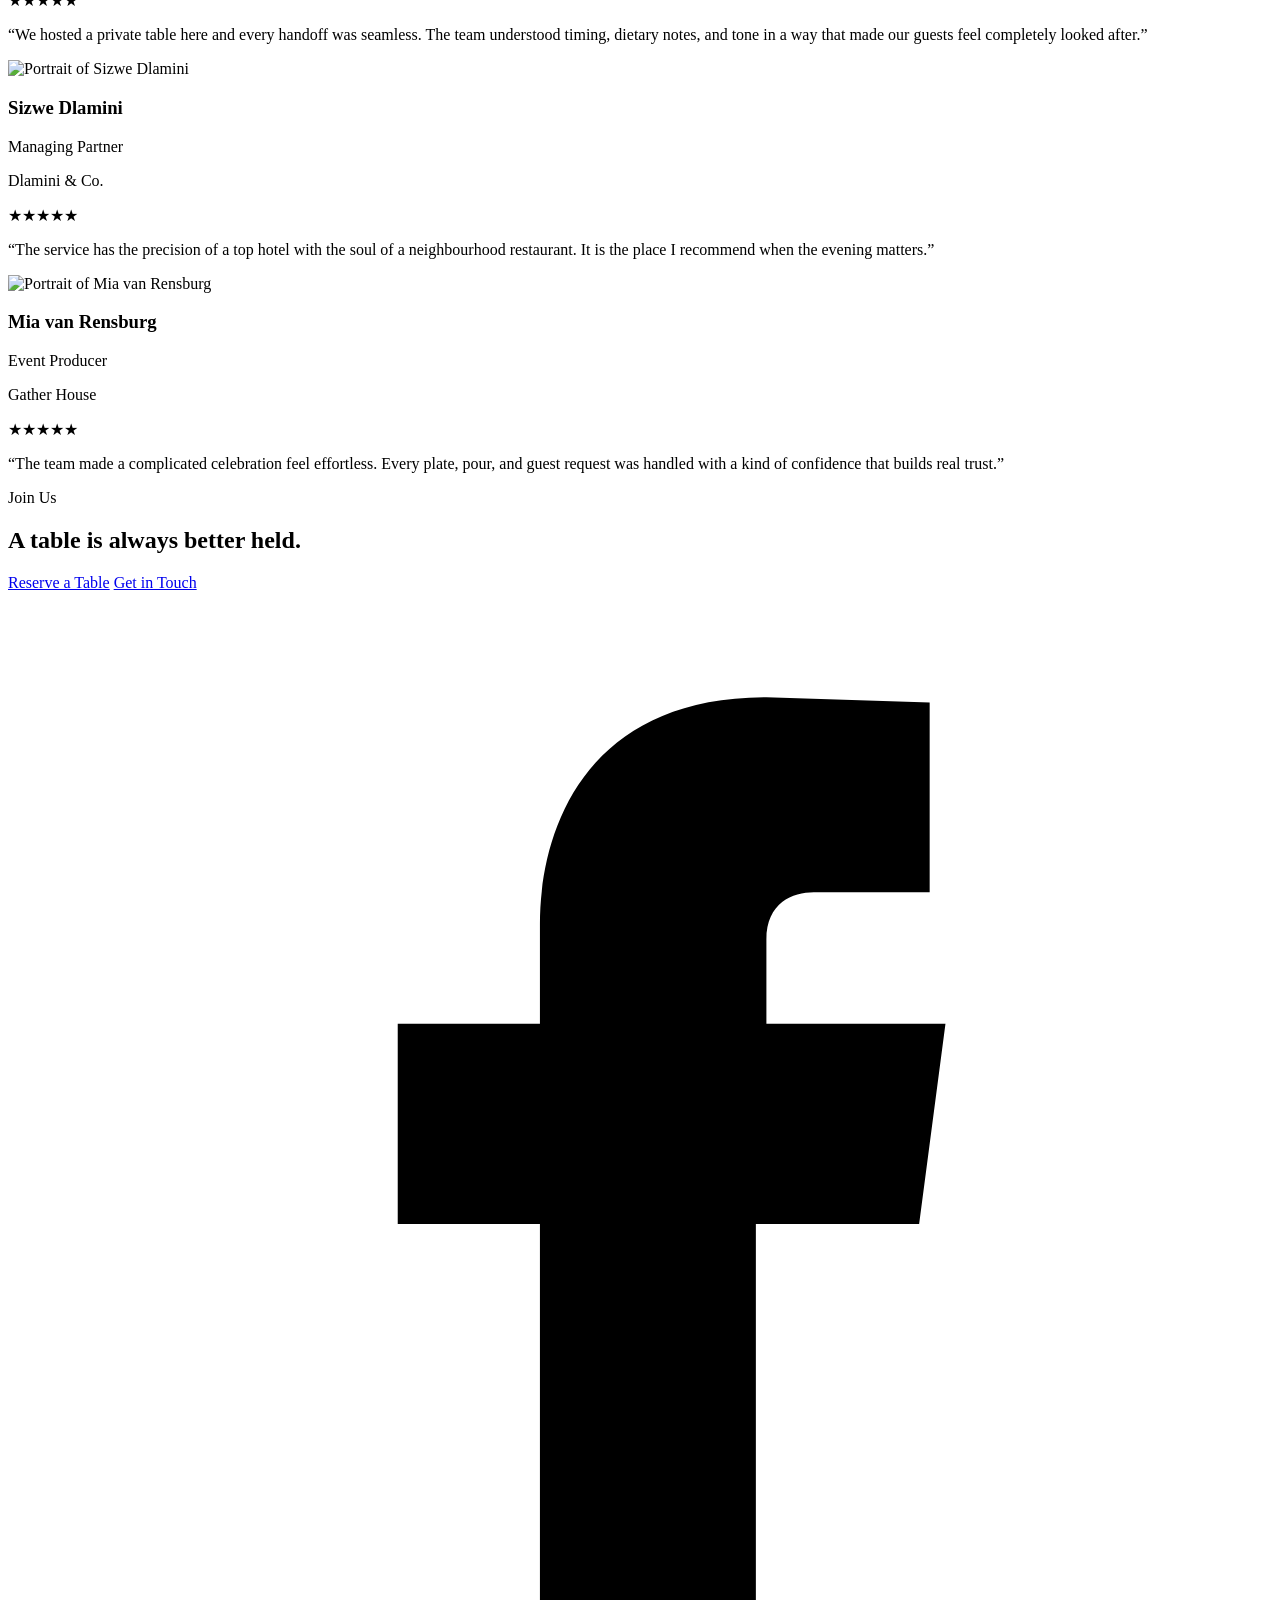
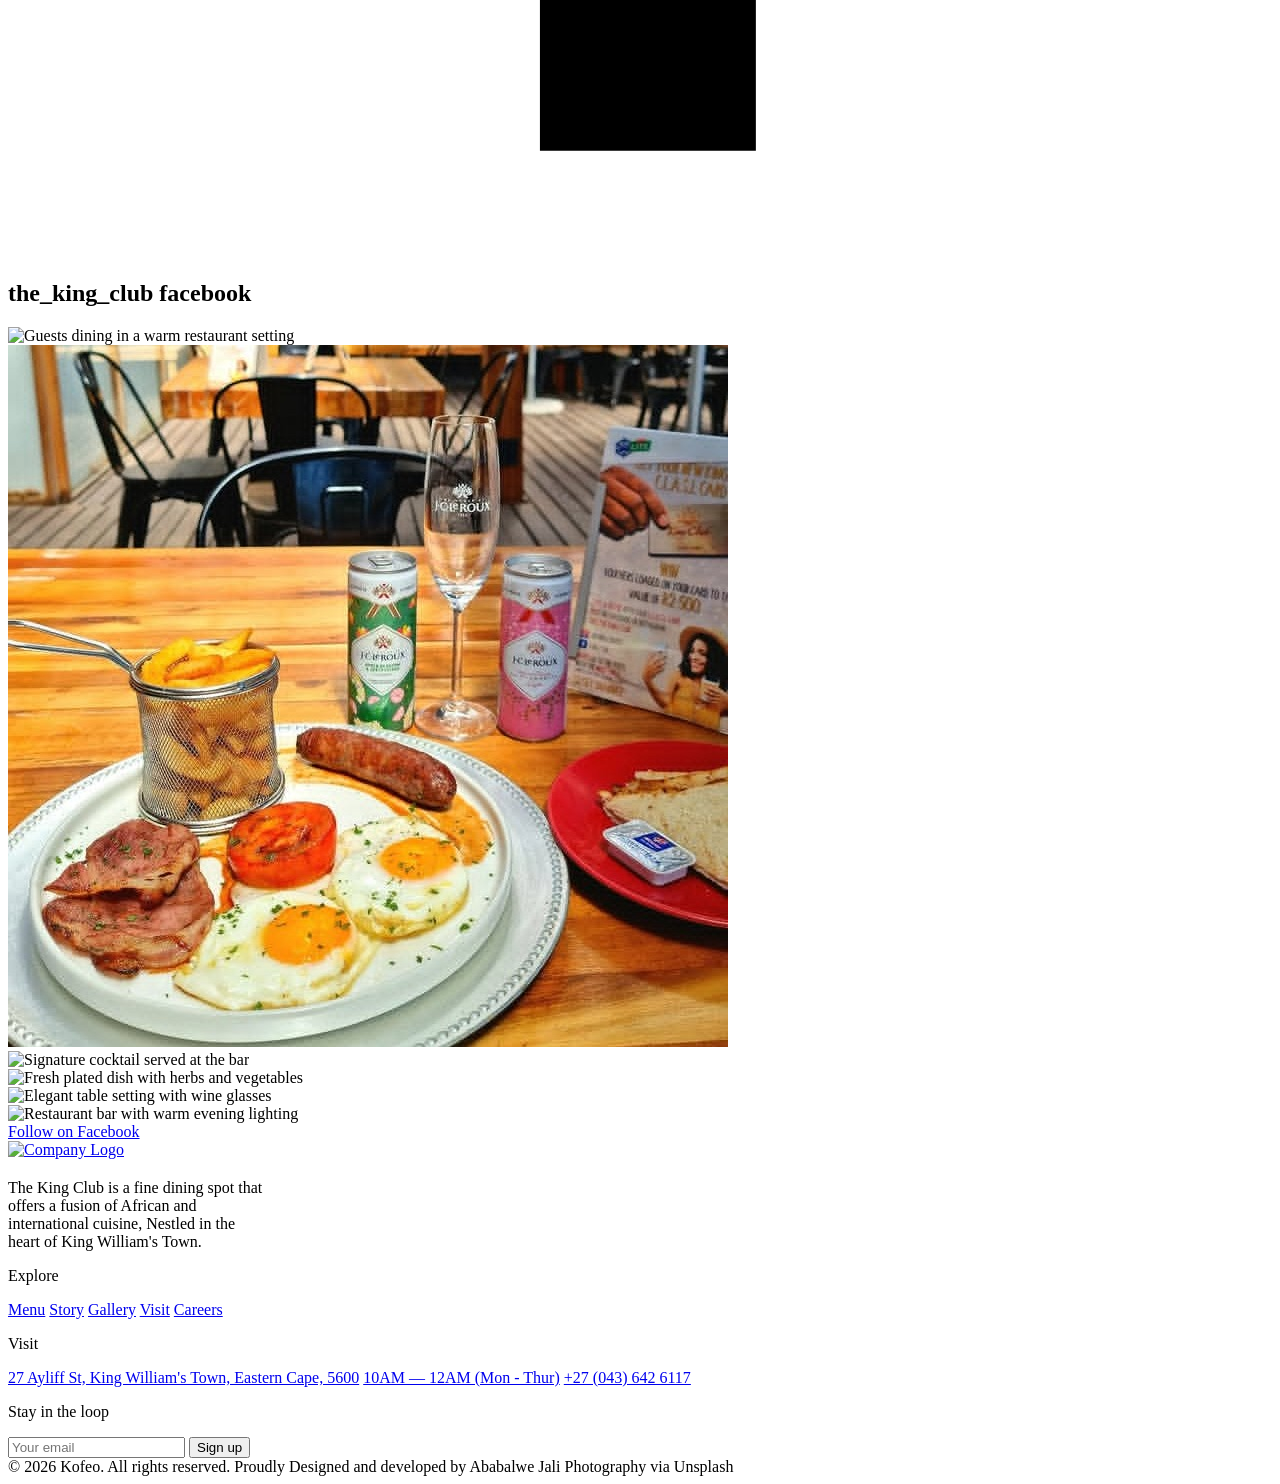
==== commit 756f268b: "Fix asset paths for GitHub Pages root deployment" ====
--- a/HTML/index.html
+++ b/HTML/index.html
@@ -13,7 +13,7 @@
 <body>
  
 <!-- Curtain transition overlay -->
-<div class="curtain"><img src="../assets/images/King-logo.png" alt="Company Logo" class="curtain__logo"></div>
+<div class="curtain"><img src="assets/images/King-logo.png" alt="Company Logo" class="curtain__logo"></div>
  
 <!-- Custom cursor elements are injected by main.js -->
  
@@ -176,7 +176,7 @@
               </div>
             </div>
             <div class="img-reveal img-ratio-portrait" style="position:sticky;top:120px;">
-              <img src="../assets/images/Burgers.jpg" alt="A plated midday dish">
+              <img src="assets/images/Burgers.jpg" alt="A plated midday dish">
             </div>
           </div>
         </div>
@@ -189,7 +189,7 @@
         <div class="container">
           <div class="grid-2" style="align-items:flex-start;">
             <div class="img-reveal img-ratio-portrait" style="position:sticky;top:120px;">
-              <img src="../assets/images/Screenshot_20260626-183737~2.png" alt="A breakfast plate with eggs and greens">
+              <img src="assets/images/Screenshot_20260626-183737~2.png" alt="A breakfast plate with eggs and greens">
             </div>
             <div class="reveal">
               <div class="menu-category">
@@ -251,7 +251,7 @@
       </div>
       <div class="cocktail-showcase__media">
         <div class="img-reveal img-ratio-portrait">
-          <img src="../assets/images/1782492812387.jpg" alt="A premium cocktail with citrus garnish served at the bar">
+          <img src="assets/images/1782492812387.jpg" alt="A premium cocktail with citrus garnish served at the bar">
         </div>
       </div>
     </div>
@@ -269,13 +269,13 @@
       </div>
       <div class="grid-3">
         <div class="img-reveal img-ratio-portrait">
-          <img src="../assets/images/Screenshot_20260626-183615~2.png" alt="Dim, intimate dining room interior">
+          <img src="assets/images/Screenshot_20260626-183615~2.png" alt="Dim, intimate dining room interior">
         </div>
         <div class="img-reveal img-ratio-portrait">
-          <img src="../assets/images/Screenshot_20260626-183606~2.png" alt="Counter view of the coffee bar">
+          <img src="assets/images/Screenshot_20260626-183606~2.png" alt="Counter view of the coffee bar">
         </div>
         <div class="img-reveal img-ratio-portrait">
-          <img src="../assets/images/Screenshot_20260626-183306~2.png" alt="A flat lay of coffee and a notebook on a wooden table">
+          <img src="assets/images/Screenshot_20260626-183306~2.png" alt="A flat lay of coffee and a notebook on a wooden table">
         </div>
       </div>
       <div class="row gap-4" style="justify-content:center;margin-top:60px;">
@@ -405,9 +405,9 @@
         <div class="social-section__item"><img loading="lazy" src="https://images.unsplash.com/photo-1414235077428-338989a2e8c0?auto=format&fit=crop&w=500&q=70" alt="Guests dining in a warm restaurant setting"></div>
         <div class="social-section__item"><img loading="lazy" src="../assets/images/Screenshot_20260626-183615~2.png" alt="Chef preparing dishes during service"></div>
         <div class="social-section__item"><img loading="lazy" src="https://images.unsplash.com/photo-1551538827-9c037cb4f32a?auto=format&fit=crop&w=500&q=70" alt="Signature cocktail served at the bar"></div>
-        <div class="social-section__item"><img loading="lazy" src="../assets/images/spagetti.webp" alt="Fresh plated dish with herbs and vegetables"></div>
-        <div class="social-section__item"><img loading="lazy" src="../assets/images/Screenshot_20260626-183805~2.png" alt="Elegant table setting with wine glasses"></div>
-        <div class="social-section__item"><img loading="lazy" src="../assets/images/Screenshot_20260626-183648~2.png" alt="Restaurant bar with warm evening lighting"></div>
+        <div class="social-section__item"><img loading="lazy" src="assets/images/spagetti.webp" alt="Fresh plated dish with herbs and vegetables"></div>
+        <div class="social-section__item"><img loading="lazy" src="assets/images/Screenshot_20260626-183805~2.png" alt="Elegant table setting with wine glasses"></div>
+        <div class="social-section__item"><img loading="lazy" src="assets/images/Screenshot_20260626-183648~2.png" alt="Restaurant bar with warm evening lighting"></div>
       </div>
 
       <div class="social-section__cta">
@@ -422,7 +422,7 @@
   <div class="footer-grid">
     <div>
       <a href="index.html" class="brand">
-        <img src="../assets/images/King-logo.png" alt="Company Logo" class="footer__logo">
+        <img src="assets/images/King-logo.png" alt="Company Logo" class="footer__logo">
       </a>
       <p class="label-text" style="margin-top:20px;max-width:260px;">The King Club is a fine dining spot that offers a fusion of African and international cuisine, Nestled in the heart of King William's Town.</p>
     </div>
@@ -468,6 +468,6 @@
   </div>
 </div>
  
-<script src="../Java/script.js"></script>
+<script src="Java/script.js"></script>
 </body>
 </html>
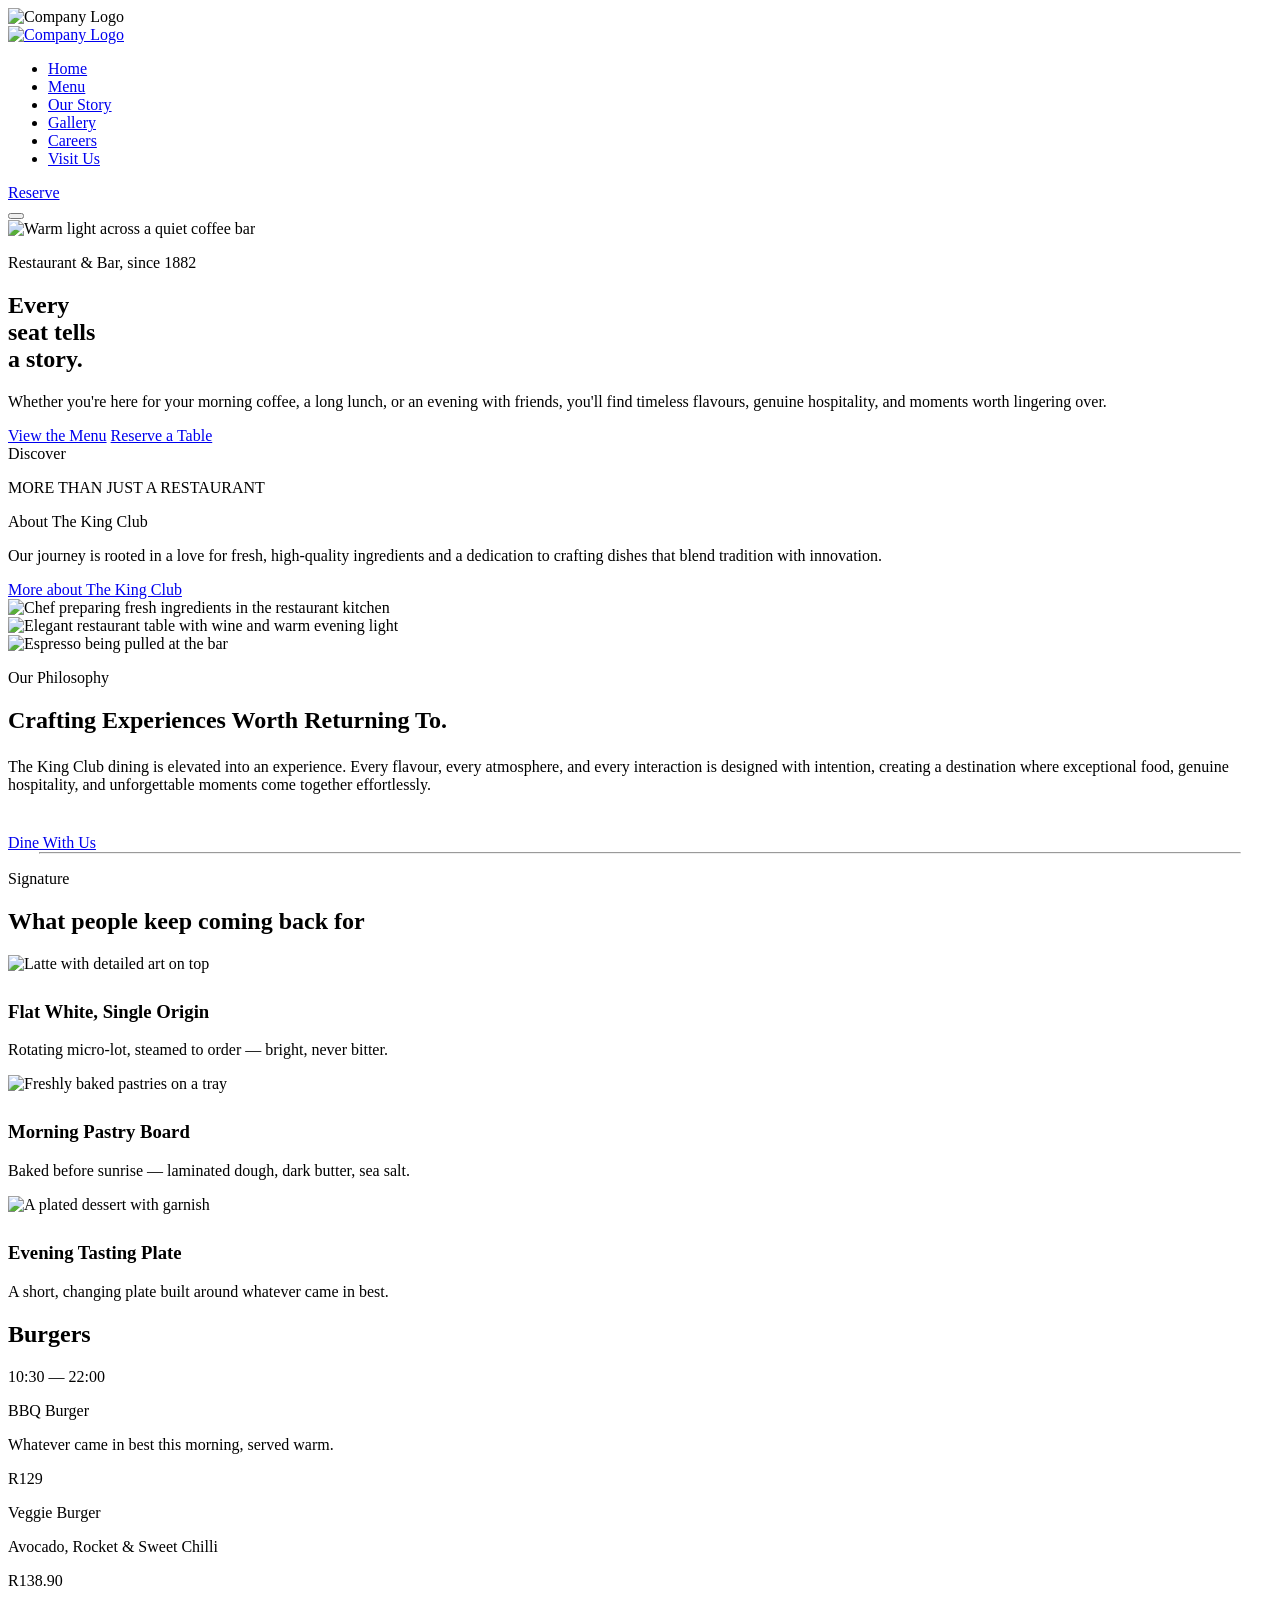
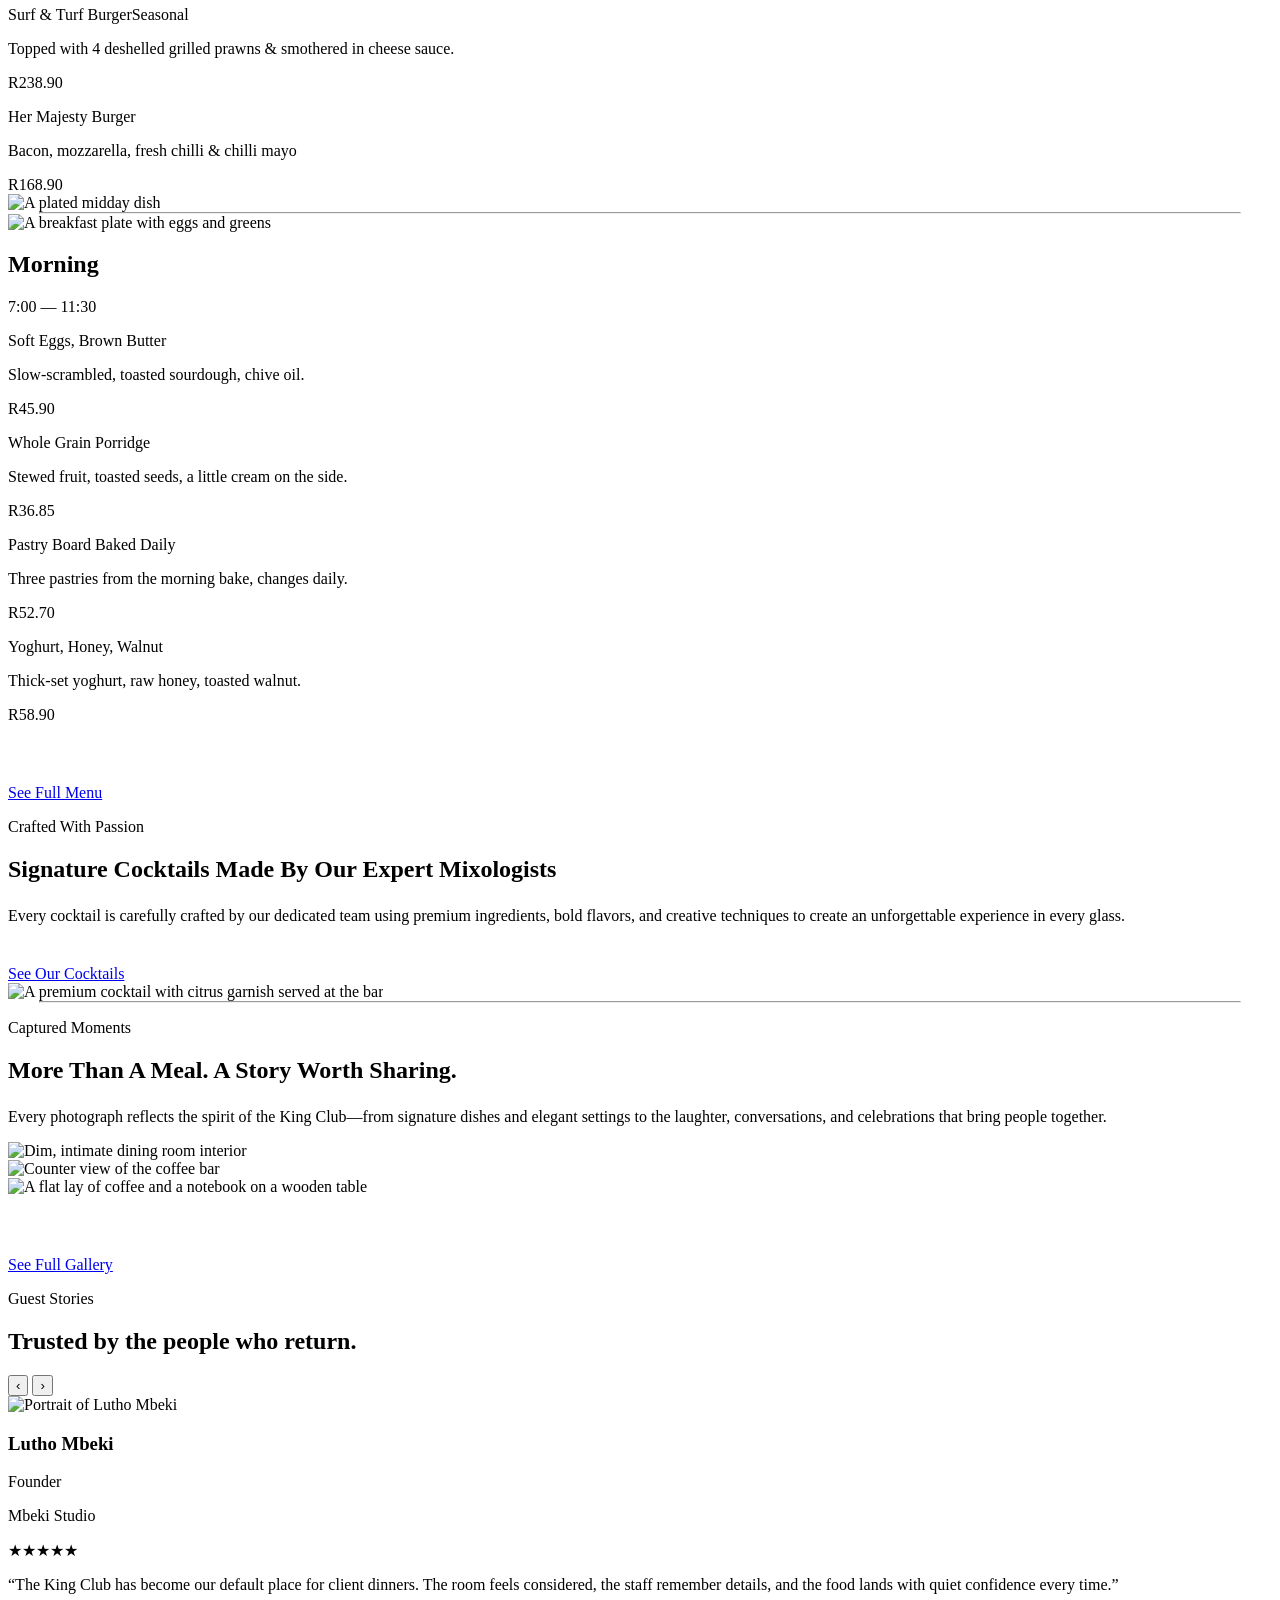
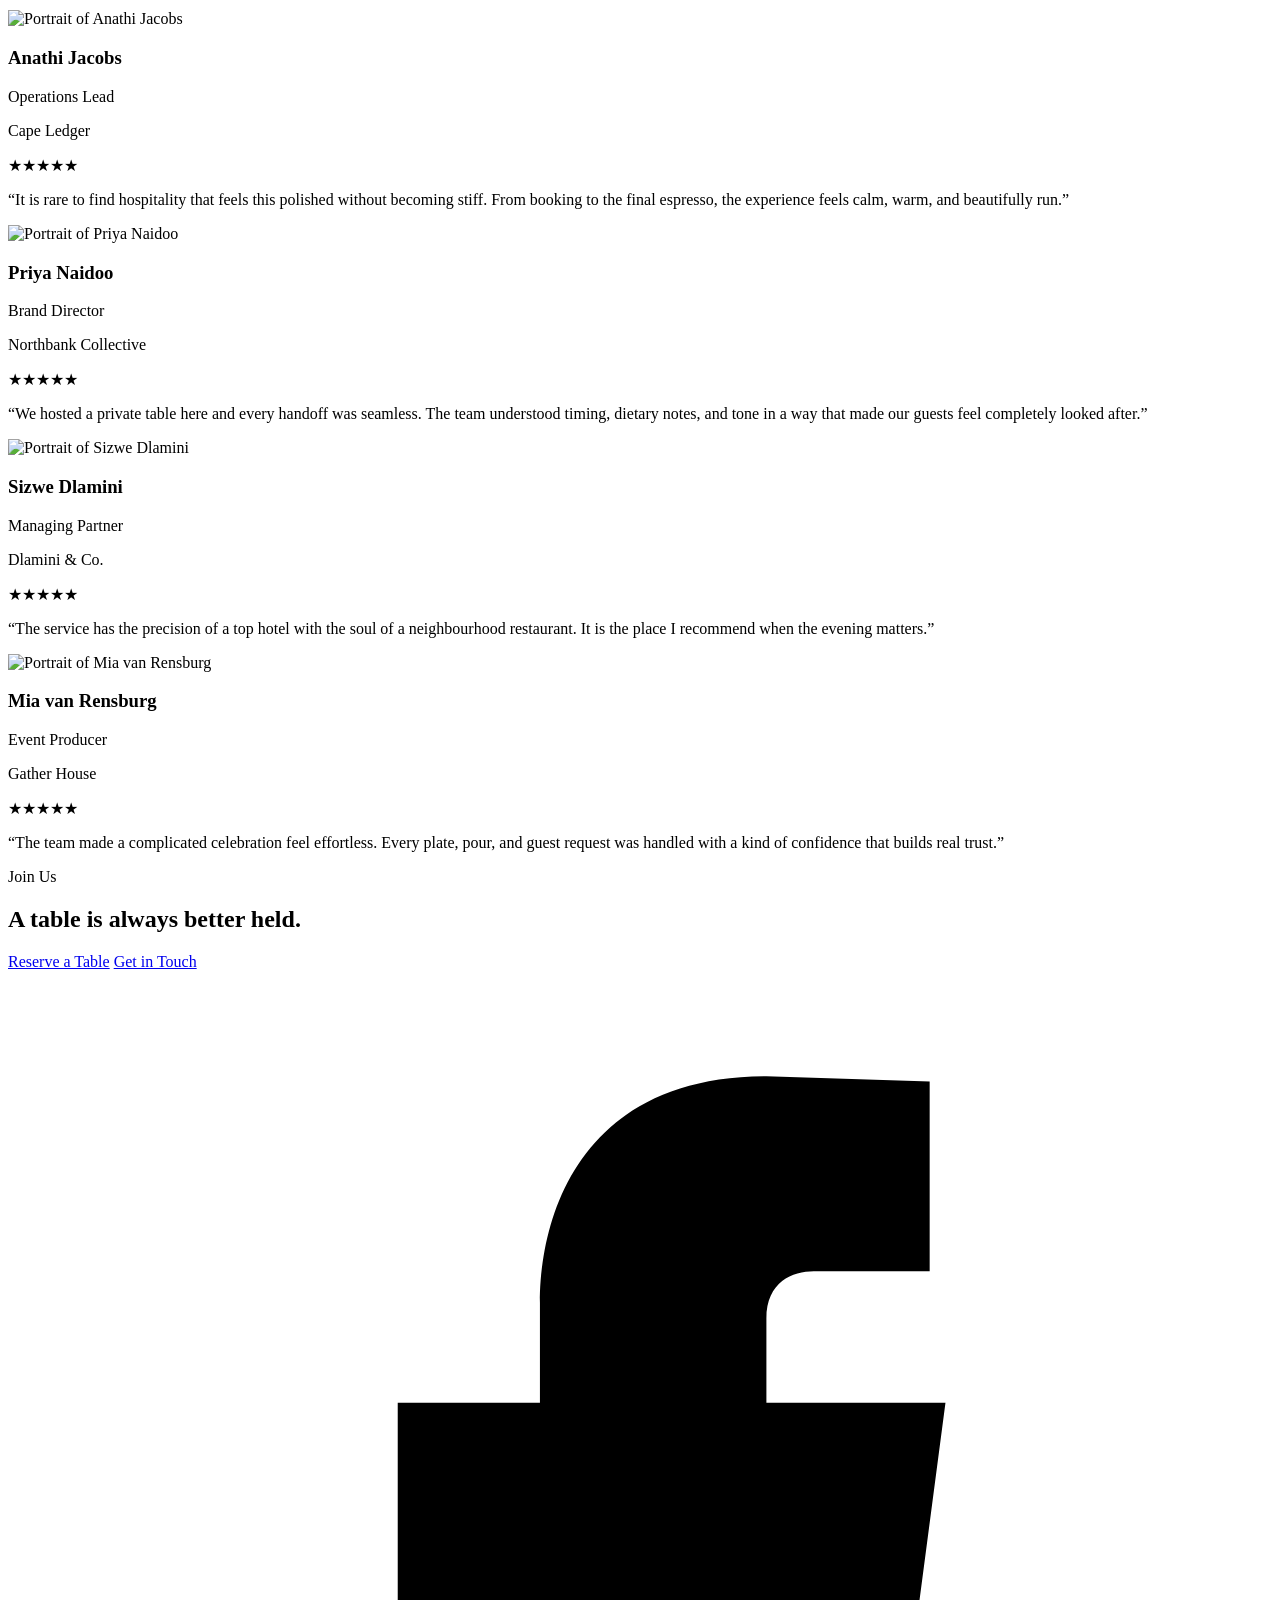
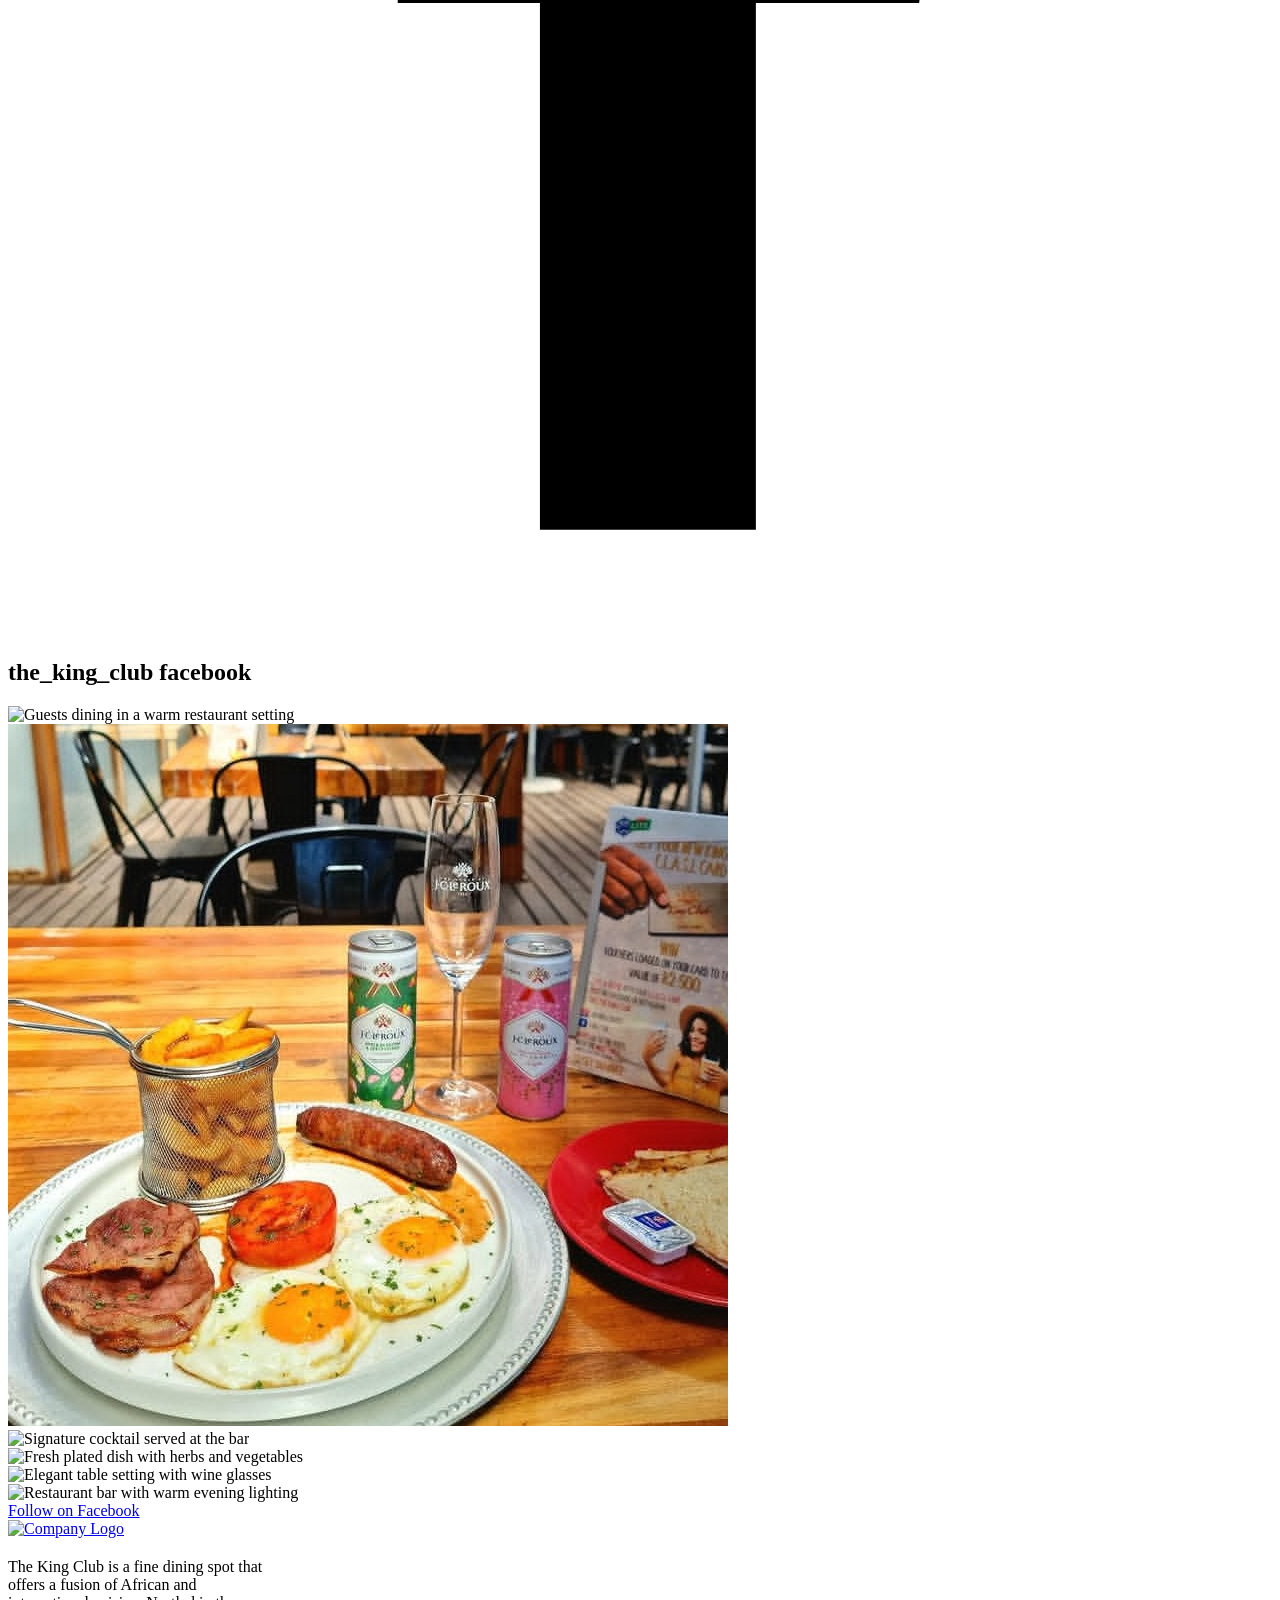
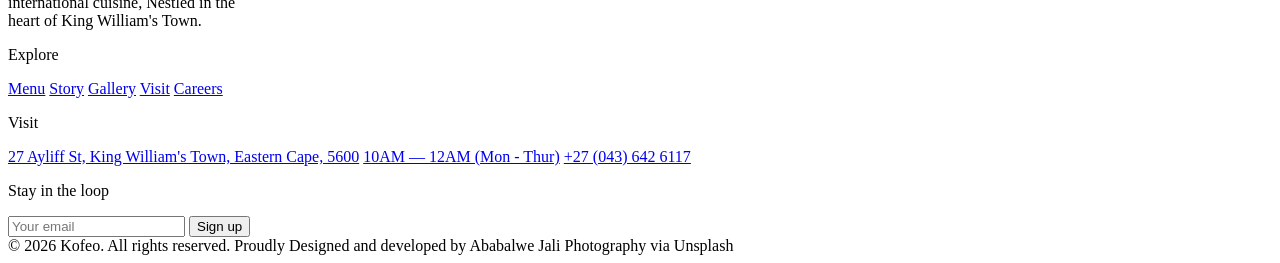
==== commit 17b879ae: "Fix all asset paths and case sensitivity for GitHub Pages" ====
--- a/HTML/index.html
+++ b/HTML/index.html
@@ -20,7 +20,7 @@
 <header class="site-header">
   <div class="site-header__inner">
     <a href="index.html" class="brand">
-      <img src="../assets/images/King-logo.png" alt="Company Logo" class="brand__logo">
+      <img src="assets/images/King-logo.png" alt="Company Logo" class="brand__logo">
     </a>
     <nav class="main-nav">
       <ul class="main-nav__list">
@@ -71,13 +71,13 @@
         </div>
         <div class="about-landing__lower-media">
           <div class="img-reveal img-ratio-wide">
-            <img src="../assets/images/Screenshot_20260626-183306~2.png" alt="Chef preparing fresh ingredients in the restaurant kitchen">
+            <img src="assets/images/Screenshot_20260626-183306~2.png" alt="Chef preparing fresh ingredients in the restaurant kitchen">
           </div>
         </div>
       </div>
       <div class="about-landing__right">
         <div class="img-reveal">
-          <img src="../assets/images/1782492752927.jpg" alt="Elegant restaurant table with wine and warm evening light">
+          <img src="assets/images/1782492752927.jpg" alt="Elegant restaurant table with wine and warm evening light">
         </div>
       </div>
     </div>
@@ -87,7 +87,7 @@
   <section class="section">
     <div class="container grid-2">
       <div class="img-reveal img-ratio-portrait">
-        <img src="../assets/images/chef.webp" alt="Espresso being pulled at the bar">
+        <img src="assets/images/chef.webp" alt="Espresso being pulled at the bar">
       </div>
       <div class="reveal">
         <p class="eyebrow">Our Philosophy</p>
@@ -112,7 +112,7 @@
       <div class="grid-3">
         <div class="card-dark reveal">
           <div class="img-reveal img-ratio-square" style="margin-bottom:28px;">
-            <img src="../assets/images/Screenshot_20260626-183805~2.png" alt="Latte with detailed art on top">
+            <img src="assets/images/Screenshot_20260626-183805~2.png" alt="Latte with detailed art on top">
           </div>
           <h3 class="h4">Flat White, Single Origin</h3>
           <p class="label-text" style="margin-top:8px;">Rotating micro-lot, steamed to order — bright, never bitter.</p>
@@ -126,7 +126,7 @@
         </div>
         <div class="card-dark reveal">
           <div class="img-reveal img-ratio-square" style="margin-bottom:28px;">
-            <img src="../assets/images/spagetti.webp" alt="A plated dessert with garnish">
+            <img src="assets/images/spagetti.webp" alt="A plated dessert with garnish">
           </div>
           <h3 class="h4">Evening Tasting Plate</h3>
           <p class="label-text" style="margin-top:8px;">A short, changing plate built around whatever came in best.</p>
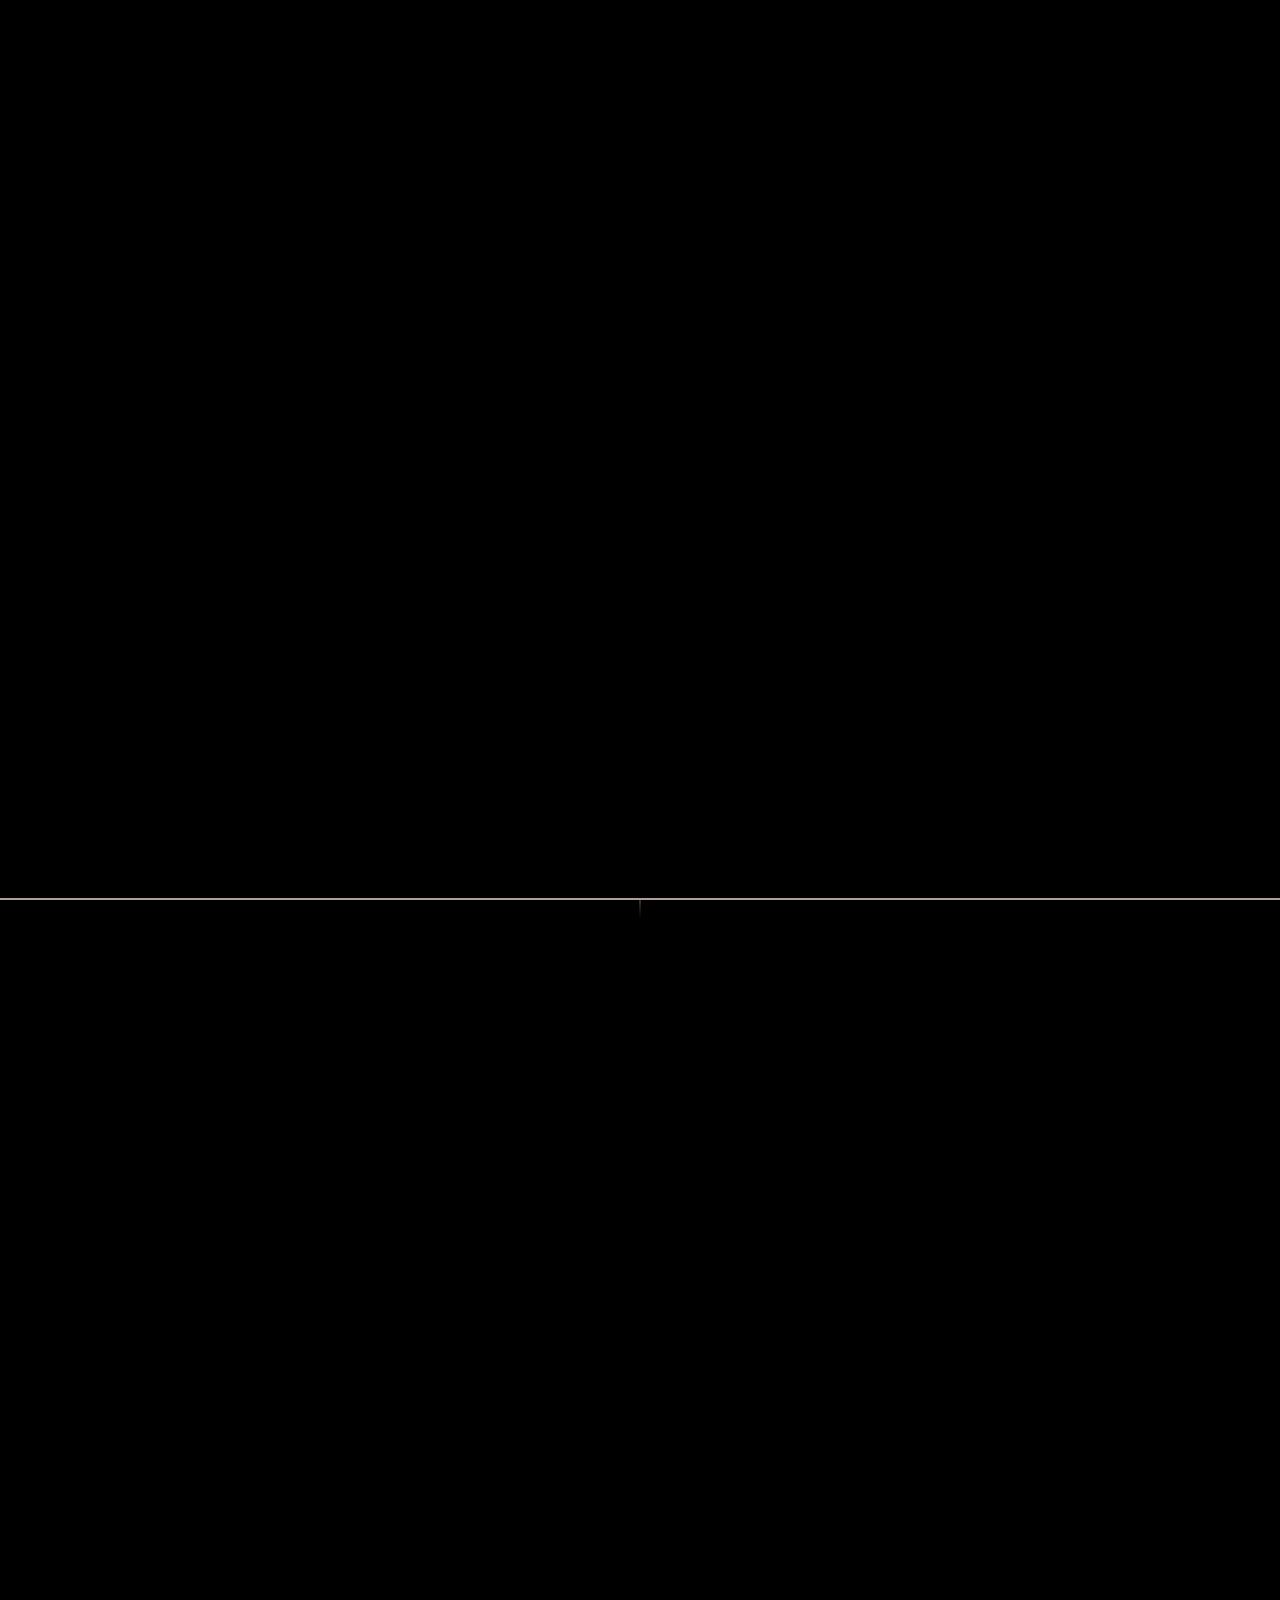
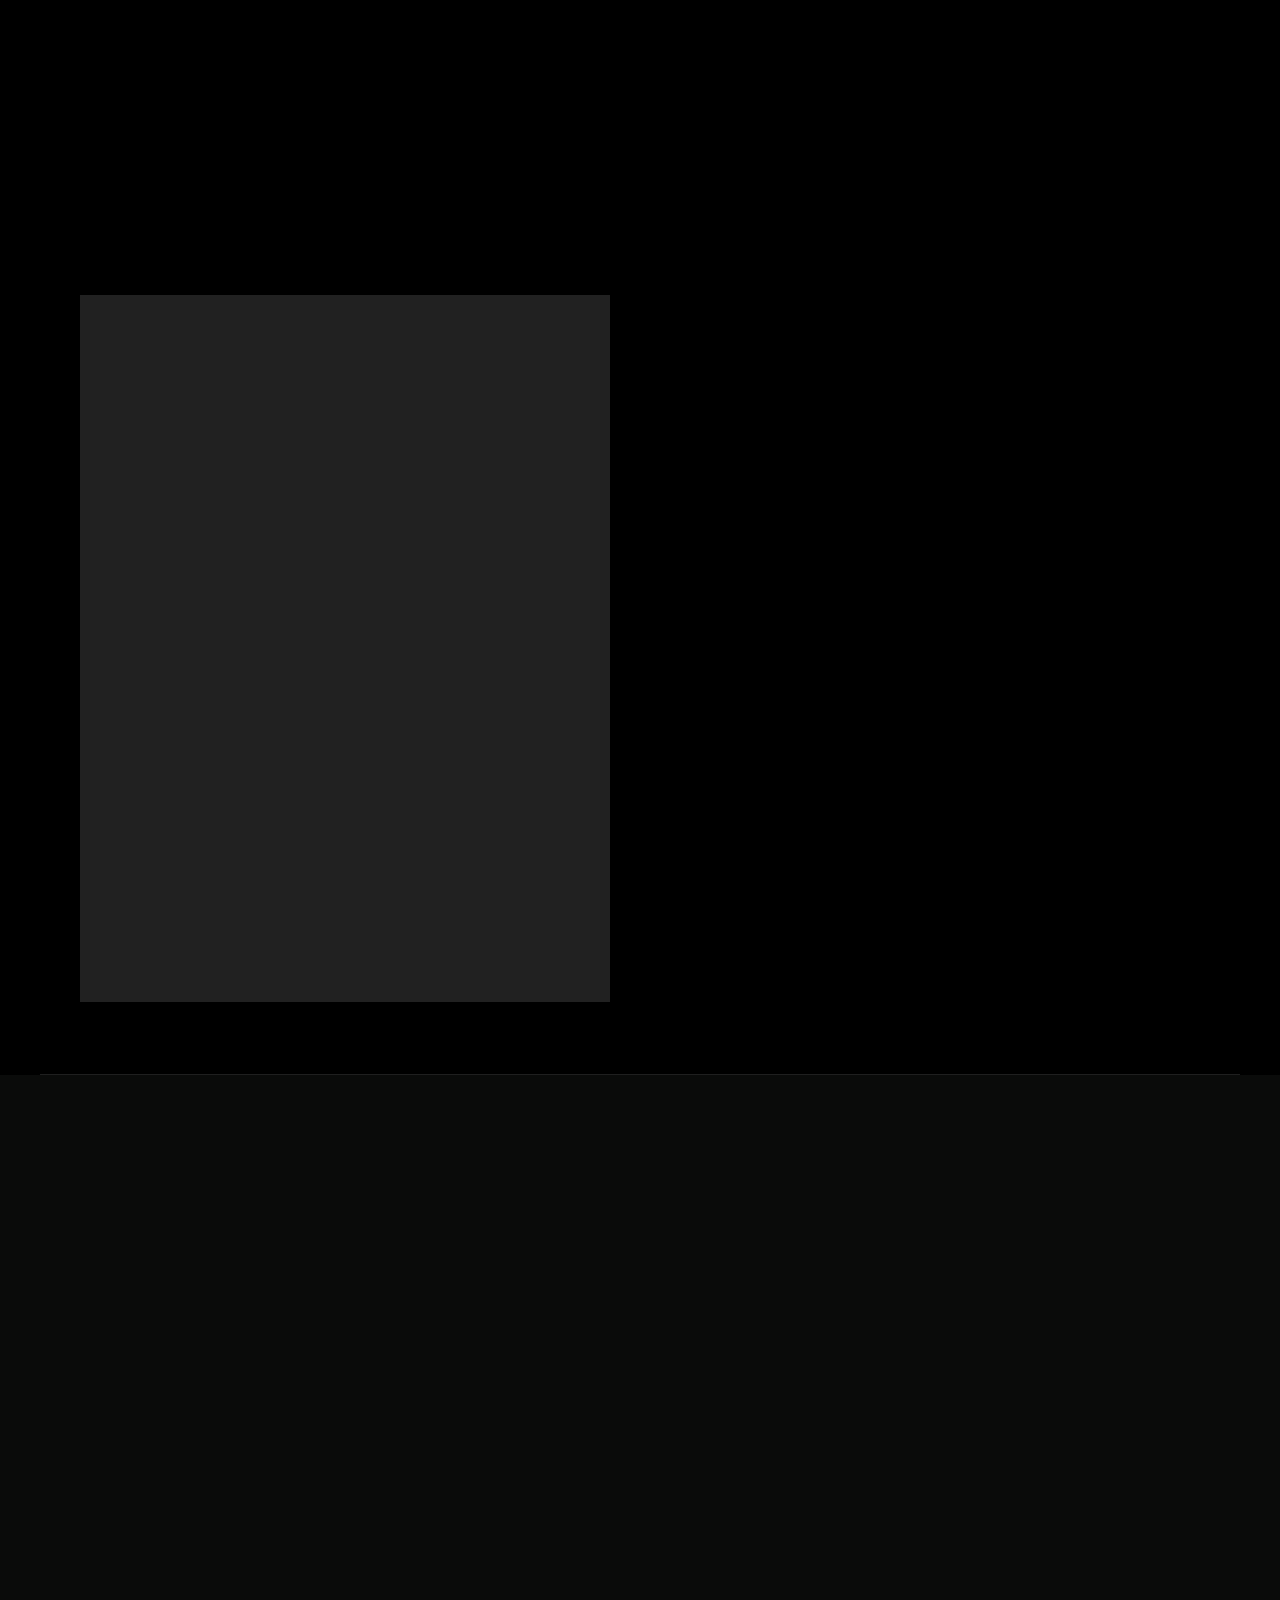
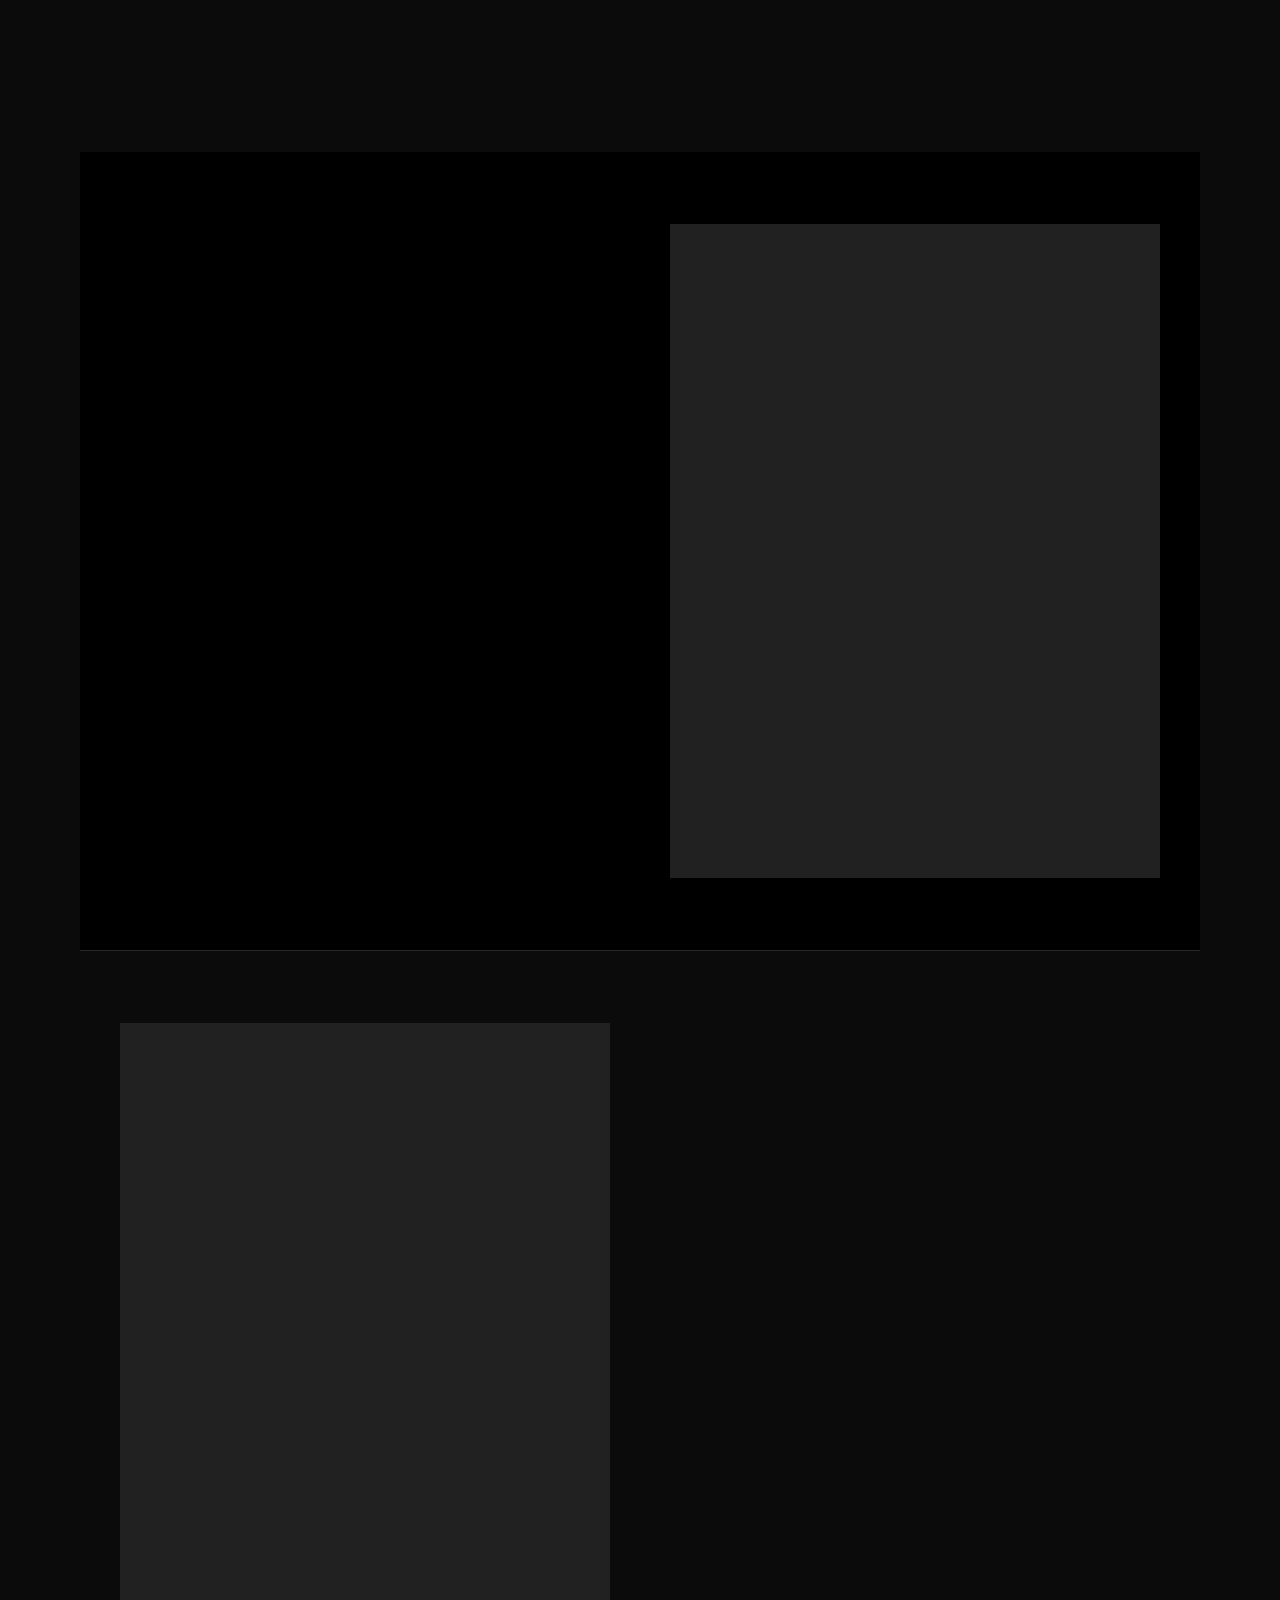
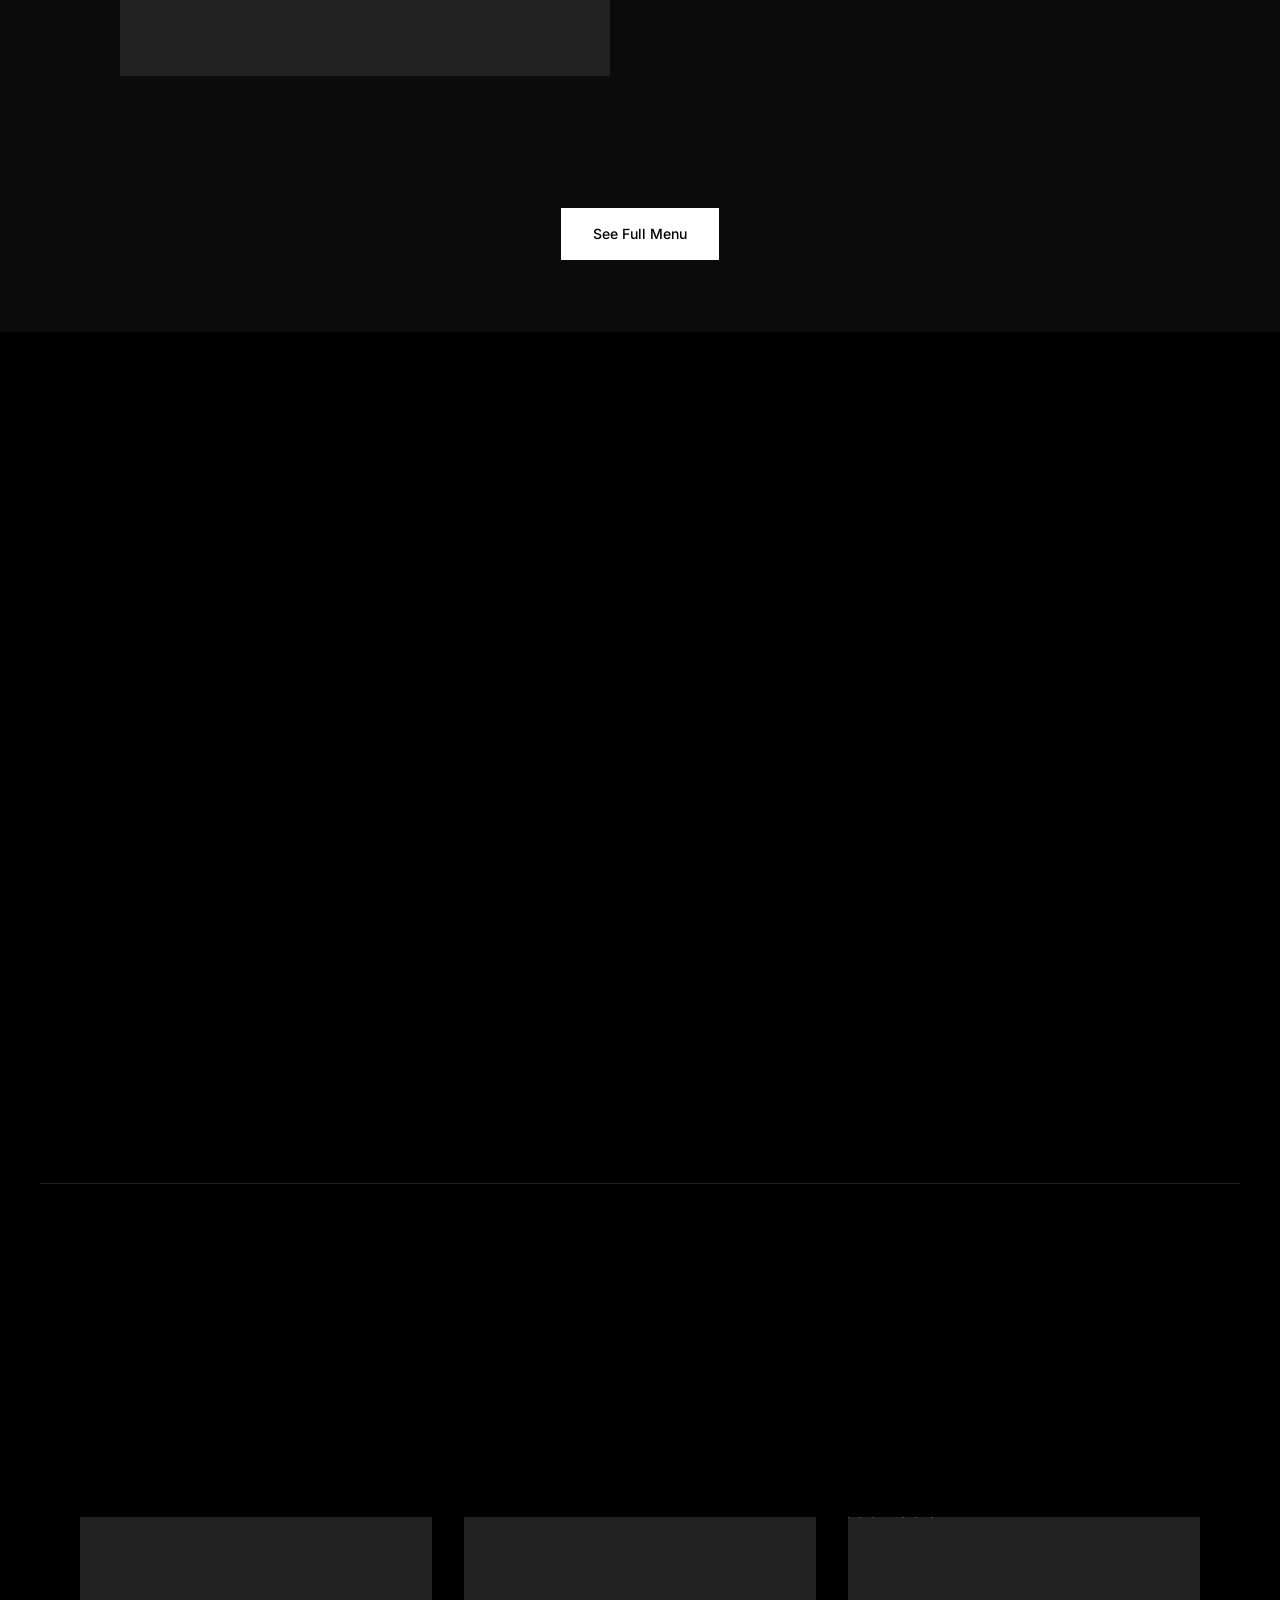
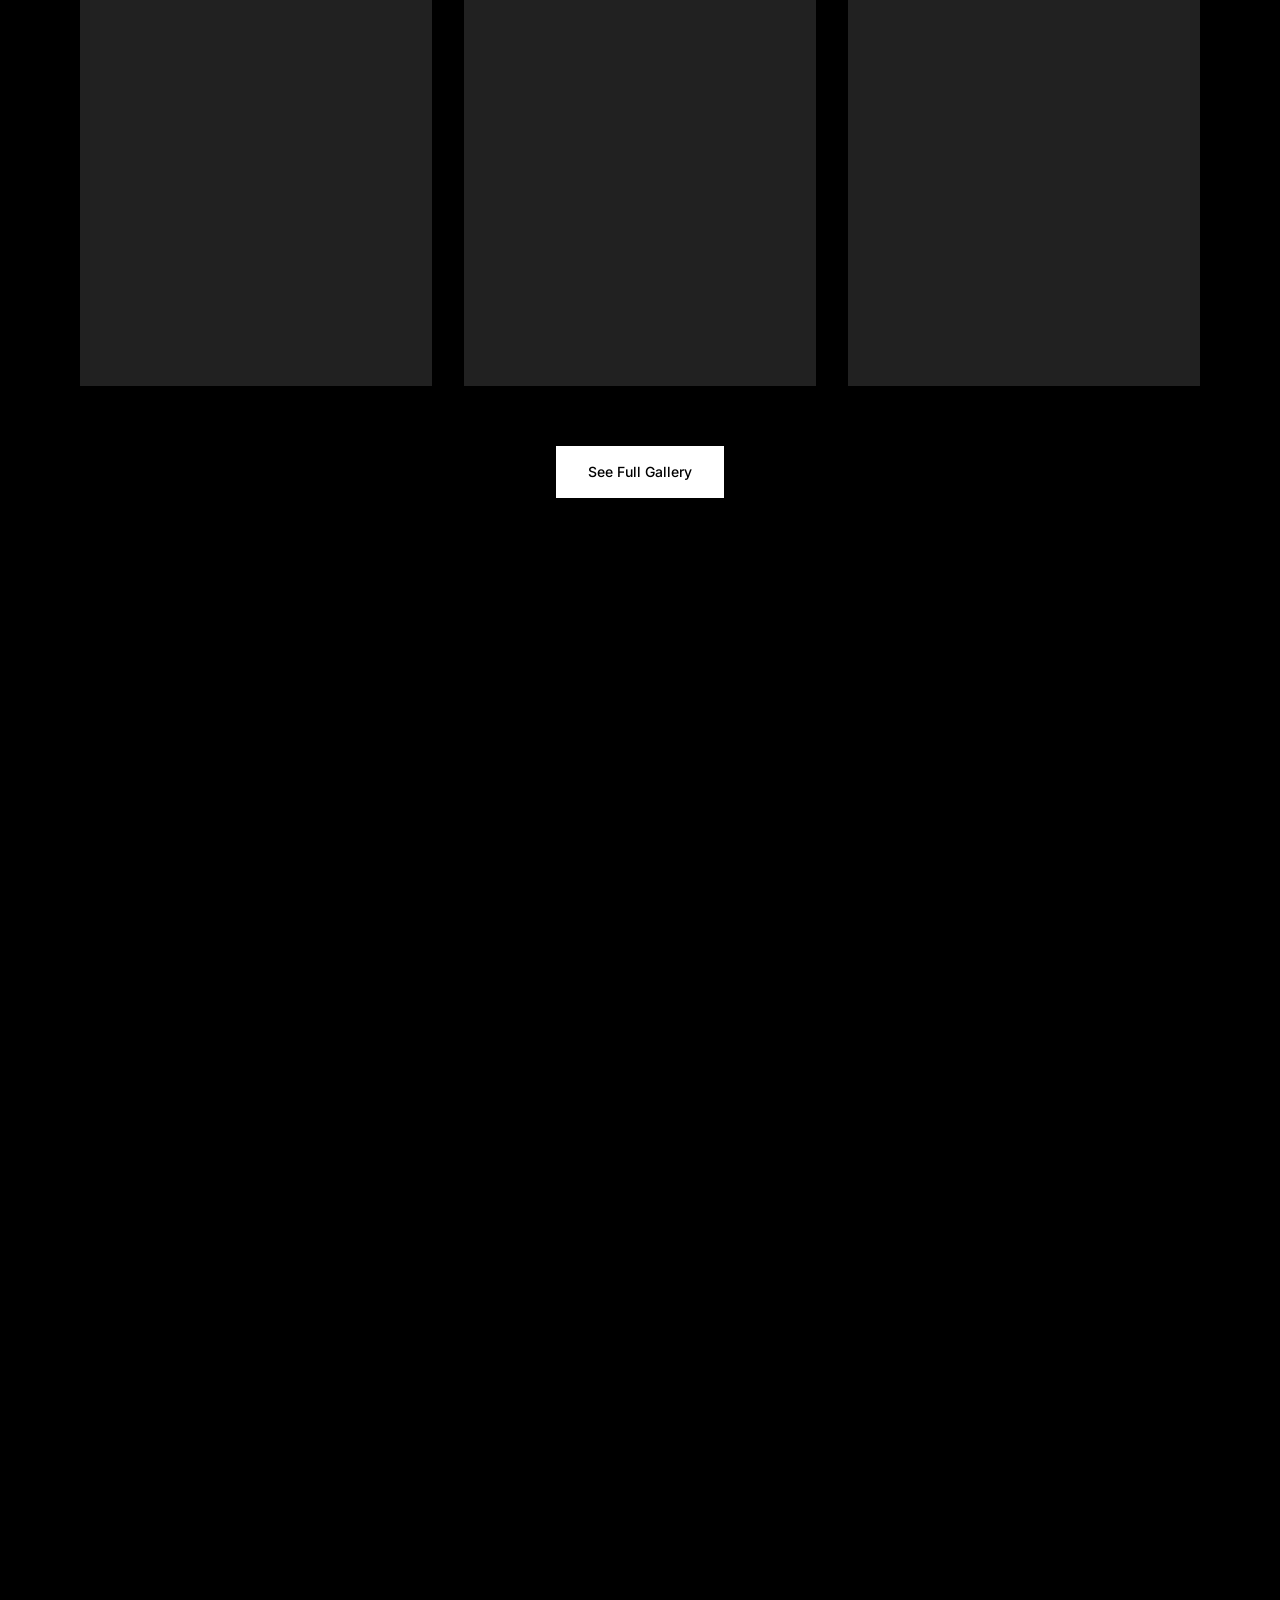
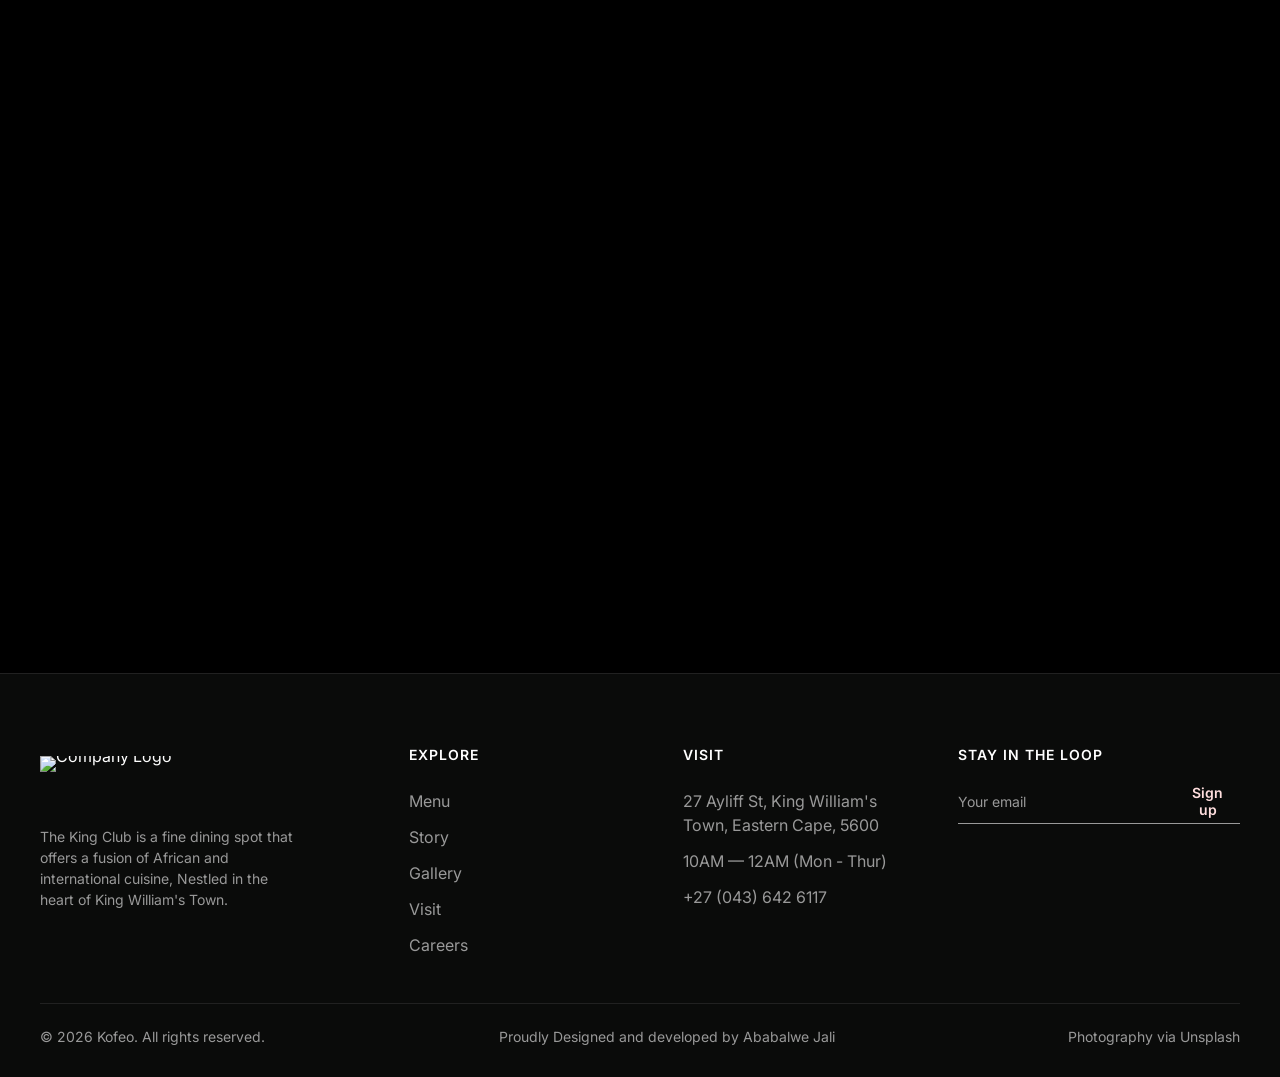
==== commit 24f00213: "Fix stylesheet link path in index.html for correct CSS loading" ====
--- a/HTML/index.html
+++ b/HTML/index.html
@@ -8,7 +8,7 @@
     <link rel="preconnect" href="https://fonts.googleapis.com">
     <link rel="preconnect" href="https://fonts.gstatic.com" crossorigin>
     <link href="https://fonts.googleapis.com/css2?family=Raleway:wght@600;700;800&family=Inter:wght@400;500;600&display=swap" rel="stylesheet">
-    <link rel="stylesheet" href="CSS/style.css">
+    <link rel="stylesheet" href="../CSS/style.css">
 </head>
 <body>
  
--- a/CSS/style.css
+++ b/CSS/style.css
@@ -0,0 +1,2955 @@
+/* ==========================================================================
+   KOFEO — Design tokens
+   ========================================================================== */
+:root {
+  /* color */
+  --c-accent: #FFDEDE;
+  --c-link: #FFFFFF;
+  --c-link-hover: #D9D9D9;
+  --c-text-primary: #FFFFFF;
+  --c-text-secondary: #999999;
+  --c-text-tertiary: #D9D9D9;
+  --c-divider: #DDDDDD;
+  --c-bg-primary: #000000;
+  --c-bg-secondary: #212121;
+  --c-bg-dark: #161716;
+  --c-bg-darkest: #0A0B0A;
+
+  /* type */
+  --f-display: 'Raleway', -apple-system, BlinkMacSystemFont, 'Segoe UI', sans-serif;
+  --f-body: 'Inter', -apple-system, BlinkMacSystemFont, 'Segoe UI', Helvetica, Arial, sans-serif;
+
+  /* spacing scale */
+  --sp-1: 4px;  --sp-2: 8px;  --sp-3: 12px; --sp-4: 16px;
+  --sp-5: 20px; --sp-6: 24px; --sp-7: 32px; --sp-8: 36px;
+  --sp-9: 40px; --sp-10: 52px; --sp-11: 60px; --sp-12: 72px;
+
+  --container-max: 1200px;
+  --section-pad-x: var(--sp-9);
+  --section-pad-y: var(--sp-12);
+  --section-gap: var(--sp-11);
+
+  --ease-reveal: cubic-bezier(.16,.84,.44,1);
+  --ease-hero: cubic-bezier(.19,1,.22,1);
+  --ease-curtain: cubic-bezier(.83,0,.17,1);
+  --t-fast: .25s ease;
+  --t-base: .9s var(--ease-reveal);
+  --t-curtain: 1.05s var(--ease-curtain);
+}
+
+@media (max-width: 1199px) {
+  :root {
+    --section-pad-x: var(--sp-8);
+    --section-pad-y: var(--sp-10);
+    --section-gap: var(--sp-9);
+  }
+}
+
+@media (max-width: 767px) {
+  :root {
+    --section-pad-x: var(--sp-5);
+    --section-pad-y: var(--sp-8);
+    --section-gap: var(--sp-7);
+  }
+}
+
+/* ==========================================================================
+   Reset
+   ========================================================================== */
+*, *::before, *::after { box-sizing: border-box; }
+html, body { margin: 0; padding: 0; }
+img { max-width: 100%; display: block; }
+ul, ol { margin: 0; padding: 0; list-style: none; }
+button { font: inherit; background: none; border: none; cursor: pointer; }
+a { color: inherit; text-decoration: none; }
+input, textarea { font: inherit; color: inherit; }
+h1, h2, h3, h4, p { margin: 0; }
+
+html {
+  scroll-behavior: smooth;
+}
+
+body {
+  background: var(--c-bg-primary);
+  color: var(--c-text-primary);
+  font-family: var(--f-body);
+  -webkit-font-smoothing: antialiased;
+  overflow-x: hidden;
+}
+
+/* hide native cursor only when our custom cursor is active */
+html.has-custom-cursor, html.has-custom-cursor a, html.has-custom-cursor button {
+  cursor: none;
+}
+
+::selection { background: var(--c-accent); color: var(--c-bg-primary); }
+
+/* ==========================================================================
+   Typography
+   ========================================================================== */
+.eyebrow {
+  font-family: var(--f-body);
+  font-size: 13px;
+  font-weight: 600;
+  letter-spacing: 2.5px;
+  text-transform: uppercase;
+  color: var(--c-accent);
+  display: inline-flex;
+  align-items: center;
+  gap: var(--sp-3);
+}
+.eyebrow::before {
+  content: '';
+  width: 24px;
+  height: 1px;
+  background: var(--c-accent);
+  display: inline-block;
+}
+
+.h-display {
+  font-family: var(--f-display);
+  font-weight: 800;
+  font-size: 140px;
+  line-height: 154px;
+  letter-spacing: 0;
+}
+.h2 {
+  font-family: var(--f-body);
+  font-weight: 500;
+  font-size: 34px;
+  line-height: 47.6px;
+}
+.h3 {
+  font-family: var(--f-body);
+  font-weight: 400;
+  font-size: 28px;
+  line-height: 39.2px;
+}
+.h4 {
+  font-family: var(--f-body);
+  font-weight: 400;
+  font-size: 18px;
+  line-height: 28.6px;
+}
+.body-text {
+  font-family: var(--f-body);
+  font-weight: 400;
+  font-size: 17px;
+  line-height: 30px;
+  color: var(--c-text-secondary);
+}
+.body-text--light { color: var(--c-text-primary); }
+.label-text {
+  font-family: var(--f-body);
+  font-weight: 400;
+  font-size: 14px;
+  line-height: 21px;
+  color: var(--c-text-secondary);
+}
+.quote-text {
+  font-family: var(--f-display);
+  font-weight: 600;
+  font-size: 40px;
+  line-height: 52px;
+  letter-spacing: 0;
+}
+
+@media (max-width: 1199px) {
+  .h-display { font-size: 72px; line-height: 80px; }
+  .h2 { font-size: 28px; line-height: 39.2px; }
+  .h3 { font-size: 24px; line-height: 33.6px; }
+  .h4 { font-size: 20px; line-height: 26px; }
+  .body-text { font-size: 18px; line-height: 28px; }
+  .quote-text { font-size: 32px; line-height: 42px; }
+}
+
+@media (max-width: 767px) {
+  .h-display { font-size: 48px; line-height: 56px; }
+  .h2 { font-size: 22px; line-height: 30.8px; }
+  .h3 { font-size: 20px; line-height: 28px; }
+  .h4 { font-size: 18px; line-height: 24px; }
+  .body-text { font-size: 16px; line-height: 26px; }
+  .quote-text { font-size: 24px; line-height: 34px; }
+}
+
+/* ==========================================================================
+   Layout primitives
+   ========================================================================== */
+.container {
+  max-width: var(--container-max);
+  margin: 0 auto;
+  padding-left: var(--section-pad-x);
+  padding-right: var(--section-pad-x);
+}
+
+.section {
+  position: relative;
+  padding-top: var(--section-pad-y);
+  padding-bottom: var(--section-pad-y);
+  background: var(--c-bg-primary);
+}
+.section--alt { background: var(--c-bg-darkest); }
+.section--secondary { background: var(--c-bg-secondary); }
+
+.grid-2 {
+  display: grid;
+  grid-template-columns: 1fr 1fr;
+  gap: var(--sp-11);
+  align-items: center;
+}
+.grid-3 {
+  display: grid;
+  grid-template-columns: repeat(3, 1fr);
+  gap: var(--sp-7);
+}
+.grid-4 {
+  display: grid;
+  grid-template-columns: repeat(4, 1fr);
+  gap: var(--sp-6);
+}
+@media (max-width: 1199px) {
+  .grid-3 { grid-template-columns: repeat(2, 1fr); }
+  .grid-4 { grid-template-columns: repeat(2, 1fr); }
+}
+@media (max-width: 767px) {
+  .grid-2, .grid-3, .grid-4 { grid-template-columns: 1fr; gap: var(--sp-7); }
+}
+
+.divider {
+  border: none;
+  border-top: 1px solid var(--c-divider);
+  opacity: .14;
+  margin: 0;
+}
+
+.stack { display: flex; flex-direction: column; }
+.row { display: flex; align-items: center; }
+.gap-2 { gap: var(--sp-2); }
+.gap-3 { gap: var(--sp-3); }
+.gap-4 { gap: var(--sp-4); }
+.gap-6 { gap: var(--sp-6); }
+
+/* ==========================================================================
+   Buttons
+   ========================================================================== */
+.btn {
+  display: inline-flex;
+  align-items: center;
+  justify-content: center;
+  font-family: var(--f-body);
+  font-size: 14px;
+  font-weight: 500;
+  line-height: 24px;
+  padding: 14px 32px;
+  border-radius: 0;
+  white-space: nowrap;
+  transition: background-color var(--t-fast), color var(--t-fast), border-color var(--t-fast);
+}
+.btn-primary {
+  background: #FFFFFF;
+  color: #000000;
+  border: 0px solid transparent;
+}
+.btn-primary:hover { background: #D9D9D9; color: #000000; }
+.btn-primary:active { background: #999999; color: #FFFFFF; }
+
+.btn-secondary {
+  background: #ffffff0d;
+  color: #FFFFFF;
+  border: 1px solid #fff3;
+}
+.btn-secondary:hover { background: #FFFFFF; color: #000000; }
+.btn-secondary:active { background: #D9D9D9; color: #000000; border-color: #D9D9D9; }
+
+.btn-ghost {
+  font-size: 14px;
+  font-weight: 400;
+  line-height: 21px;
+  padding: 12px 20px;
+  color: #999999;
+  border: 1px solid #999999;
+}
+.btn-ghost:hover { color: #FFFFFF; border-color: #FFFFFF; }
+.btn-ghost:active { background: #212121; color: #FFFFFF; border-color: #FFFFFF; }
+
+.btn-menu {
+  font-size: 14px;
+  font-weight: 600;
+  line-height: 18.2px;
+  padding: 12px 24px;
+  color: #FFFFFF;
+  border: 1px solid #FFFFFF;
+}
+.btn-menu:hover { background: #FFFFFF; color: #000000; }
+
+@media (max-width: 767px) {
+  .btn { padding: 12px 24px; }
+}
+
+/* ==========================================================================
+   Cards
+   ========================================================================== */
+.card-dark {
+  background: var(--c-bg-secondary);
+  border: 1px solid #D9D9D9;
+  padding: var(--sp-9);
+  transition: background-color var(--t-fast), border-color var(--t-fast);
+}
+.card-dark:hover { background: var(--c-bg-dark); border-color: var(--c-accent); }
+
+.card-feature {
+  background: transparent;
+  border: 1px solid var(--c-divider);
+  padding: var(--sp-8) var(--sp-7);
+}
+.card-feature__index {
+  font-family: var(--f-body);
+  font-size: 14px;
+  color: var(--c-text-secondary);
+  letter-spacing: 1px;
+}
+
+/* ==========================================================================
+   Forms
+   ========================================================================== */
+.form-label {
+  display: block;
+  font-family: var(--f-body);
+  font-size: 14px;
+  font-weight: 600;
+  color: #FFFFFF;
+  margin-bottom: var(--sp-2);
+  line-height: 21px;
+}
+.form-field {
+  min-width: 0;
+  margin-bottom: var(--sp-6);
+}
+.input-text, textarea.input-text {
+  display: block;
+  width: 100%;
+  background: rgba(0,0,0,0);
+  color: var(--c-text-tertiary);
+  font-family: var(--f-body);
+  font-size: 14px;
+  font-weight: 400;
+  padding: 8px 0 10px 0;
+  height: 32px;
+  border: none;
+  border-bottom: 1px solid #999999;
+  line-height: 21px;
+  transition: border-color var(--t-fast), color var(--t-fast);
+}
+.input-text[aria-invalid="true"],
+.input-text.is-invalid {
+  border-bottom-color: #ff9b9b;
+}
+textarea.input-text { height: 88px; resize: none; padding-top: 8px; }
+textarea.input-text--long {
+  min-height: 196px;
+  height: auto;
+  resize: vertical;
+}
+.input-text::placeholder { color: #999999; }
+.input-text:focus { outline: none; border-bottom: 1px solid #FFFFFF; color: #FFFFFF; }
+
+.form-error {
+  min-height: 18px;
+  margin-top: var(--sp-2);
+  color: #ffb3b3;
+  font-size: 12px;
+  line-height: 18px;
+}
+
+.file-upload {
+  position: relative;
+  display: block;
+  width: 100%;
+  min-height: 148px;
+  padding: var(--sp-6);
+  border: 1px dashed rgba(255,255,255,.34);
+  background: rgba(255,255,255,.035);
+  color: var(--c-text-tertiary);
+  transition: border-color var(--t-fast), background-color var(--t-fast), box-shadow var(--t-fast);
+}
+
+.file-upload:hover,
+.file-upload:focus-within,
+.file-upload.is-dragging {
+  border-color: var(--c-accent);
+  background: rgba(255,222,222,.08);
+  box-shadow: inset 0 0 0 1px rgba(255,222,222,.16);
+}
+
+.file-upload.is-invalid {
+  border-color: #ff9b9b;
+}
+
+.file-upload__input {
+  position: absolute;
+  inset: 0;
+  width: 100%;
+  height: 100%;
+  opacity: 0;
+  cursor: pointer;
+}
+
+.file-upload__content {
+  pointer-events: none;
+  display: grid;
+  gap: var(--sp-2);
+  place-items: center;
+  min-height: 96px;
+  text-align: center;
+}
+
+.file-upload__title {
+  color: #FFFFFF;
+  font-size: 15px;
+  font-weight: 600;
+  line-height: 22px;
+}
+
+.file-upload__hint,
+.file-upload__name {
+  color: var(--c-text-secondary);
+  font-size: 13px;
+  line-height: 20px;
+}
+
+.file-upload__name {
+  max-width: 100%;
+  padding-top: var(--sp-1);
+  color: var(--c-accent);
+  overflow-wrap: anywhere;
+}
+
+.form-grid {
+  display: grid;
+  grid-template-columns: 1fr 1fr;
+  gap: 0 var(--sp-7);
+}
+@media (max-width: 767px) {
+  .form-grid { grid-template-columns: 1fr; }
+}
+
+/* ==========================================================================
+   Header / Navigation
+   ========================================================================== */
+.site-header {
+  position: fixed;
+  top: 0; left: 0; right: 0;
+  z-index: 500;
+  background: rgba(0,0,0,0.8);
+  backdrop-filter: blur(10px);
+  -webkit-backdrop-filter: blur(10px);
+  transition: background-color var(--t-fast), box-shadow var(--t-fast);
+}
+.site-header.is-scrolled {
+  background: rgba(0,0,0,0.94);
+  box-shadow: 0 1px 0 rgba(255,255,255,0.06);
+}
+.site-header__inner {
+  display: flex;
+  align-items: center;
+  justify-content: space-between;
+  padding: 20px var(--section-pad-x);
+  max-width: var(--container-max);
+  margin: 0 auto;
+}
+.brand {
+  display: inline-flex;
+  align-items: center;
+  flex: 0 0 auto;
+  line-height: 0;
+}
+.brand__logo,
+.footer__logo {
+  display: block;
+  height: 50px;
+  width: auto;
+  max-width: 150px;
+  object-fit: contain;
+  transition: opacity var(--t-fast), transform var(--t-fast);
+}
+.brand:hover .brand__logo,
+.brand:hover .footer__logo {
+  opacity: .88;
+  transform: translateY(-1px);
+}
+
+.main-nav { display: flex; align-items: center; gap: var(--sp-7); }
+.main-nav__list { display: flex; align-items: center; gap: 0; }
+.nav-link {
+  color: #999999;
+  font-family: var(--f-body);
+  font-size: 16px;
+  font-weight: 400;
+  padding: 0 16px;
+  line-height: 24px;
+  position: relative;
+  transition: color var(--t-fast);
+}
+.nav-link::after {
+  content: '';
+  position: absolute;
+  left: 16px; right: 16px; bottom: -22px;
+  height: 2px;
+  background: var(--c-accent);
+  transform: scaleX(0);
+  transition: transform var(--t-fast);
+}
+.nav-link:hover { color: #FFFFFF; }
+.nav-link.is-active { color: var(--c-accent); font-weight: 600; }
+.nav-link.is-active::after { transform: scaleX(1); }
+
+.nav-toggle {
+  display: none;
+  width: 40px; height: 40px;
+  align-items: center; justify-content: center;
+  border: 1px solid #FFFFFF;
+  flex-direction: column;
+  gap: 5px;
+}
+.nav-toggle span { width: 18px; height: 1px; background: #fff; display: block; transition: var(--t-fast); }
+.nav-toggle.is-open span:nth-child(1) { transform: translateY(6px) rotate(45deg); }
+.nav-toggle.is-open span:nth-child(2) { opacity: 0; }
+.nav-toggle.is-open span:nth-child(3) { transform: translateY(-6px) rotate(-45deg); }
+
+@media (max-width: 900px) {
+  .brand__logo { height: 50px; max-width: 132px; }
+  .nav-toggle { display: flex; }
+  .main-nav { position: fixed; top: 0; right: 0; height: 100vh; width: min(320px, 80vw);
+    background: var(--c-bg-darkest); flex-direction: column; align-items: flex-start;
+    padding: 100px var(--sp-7) var(--sp-7); transform: translateX(0);
+    clip-path: inset(0 0 0 100%);
+    visibility: hidden;
+    pointer-events: none;
+    transition: clip-path .5s var(--ease-curtain), visibility 0s linear .5s; gap: var(--sp-9);
+    border-left: 1px solid var(--c-bg-secondary);
+  }
+  .main-nav.is-open {
+    clip-path: inset(0);
+    visibility: visible;
+    pointer-events: auto;
+    transition: clip-path .5s var(--ease-curtain), visibility 0s;
+  }
+  .main-nav__list { flex-direction: column; align-items: flex-start; gap: var(--sp-6); }
+  .nav-link { padding: 0; font-size: 22px; }
+  .nav-link::after { display: none; }
+  .main-nav .btn { width: 100%; }
+}
+
+/* ==========================================================================
+   Footer
+   ========================================================================== */
+.site-footer {
+  background: var(--c-bg-darkest);
+  padding: var(--sp-12) var(--section-pad-x) var(--sp-7);
+  border-top: 1px solid var(--c-bg-secondary);
+}
+.footer-grid {
+  max-width: var(--container-max);
+  margin: 0 auto;
+  display: grid;
+  grid-template-columns: 1.4fr 1fr 1fr 1.2fr;
+  gap: var(--sp-9);
+  padding-bottom: var(--sp-9);
+}
+.footer-grid > * {
+  min-width: 0;
+}
+@media (max-width: 1199px) { .footer-grid { grid-template-columns: 1fr 1fr; } }
+@media (max-width: 767px) { .footer-grid { grid-template-columns: 1fr; } }
+
+.footer-col__title {
+  font-family: var(--f-body);
+  font-size: 14px;
+  font-weight: 600;
+  color: #FFFFFF;
+  letter-spacing: 1px;
+  text-transform: uppercase;
+  margin-bottom: var(--sp-5);
+}
+.footer-link {
+  display: block;
+  color: #999999;
+  font-size: 16px;
+  line-height: 24px;
+  padding: 6px 0;
+  transition: color var(--t-fast);
+  overflow-wrap: anywhere;
+}
+.footer-link:hover { color: #FFFFFF; }
+.footer-bottom {
+  max-width: var(--container-max);
+  margin: 0 auto;
+  display: flex;
+  justify-content: space-between;
+  align-items: center;
+  flex-wrap: wrap;
+  gap: var(--sp-3) var(--sp-6);
+  padding-top: var(--sp-6);
+  border-top: 1px solid var(--c-bg-secondary);
+  color: #999999;
+  font-size: 14px;
+}
+.footer-bottom > * {
+  min-width: 0;
+}
+@media (max-width: 767px) {
+  .footer-bottom { flex-direction: column; gap: var(--sp-3); text-align: center; }
+  .footer__logo { height: 38px; max-width: 140px; }
+}
+.footer-newsletter { display: flex; border-bottom: 1px solid #999999; padding-bottom: 4px; }
+.footer-newsletter input { flex: 1 1 auto; min-width: 0; background: none; border: none; color: #fff; font-size: 14px; padding: 6px 0; }
+.footer-newsletter input::placeholder { color: #999999; }
+.footer-newsletter button { color: var(--c-accent); font-size: 14px; font-weight: 600; }
+
+/* ==========================================================================
+   Hero
+   ========================================================================== */
+.hero {
+  position: relative;
+  min-height: 100vh;
+  display: flex;
+  align-items: flex-end;
+  overflow: hidden;
+  background: var(--c-bg-primary);
+}
+.hero__bg {
+  position: absolute; inset: 0;
+  z-index: 0;
+}
+.hero__bg img {
+  width: 100%; height: 100%; object-fit: cover;
+  filter: grayscale(.15) brightness(.55) contrast(1.05);
+  transform: scale(1.08);
+}
+.hero__scrim {
+  position: absolute; inset: 0;
+  background: linear-gradient(180deg, rgba(0,0,0,0.35) 0%, rgba(0,0,0,0.25) 40%, rgba(0,0,0,0.9) 100%);
+  z-index: 1;
+}
+.hero__content {
+  position: relative;
+  z-index: 2;
+  max-width: var(--container-max);
+  margin: 0 auto;
+  width: 100%;
+  padding: 160px var(--section-pad-x) var(--sp-12);
+}
+.hero__title { margin: var(--sp-6) 0; max-width: 900px; }
+.hero__sub { max-width: 560px; margin-bottom: var(--sp-9); }
+.hero__actions { display: flex; gap: var(--sp-5); flex-wrap: wrap; }
+
+.hero .hero__bg img {
+  will-change: transform;
+  transition: transform 2.2s var(--ease-hero);
+}
+
+.hero .hero__content > .reveal,
+.hero .hero__actions .btn {
+  opacity: 0;
+  transform: translate3d(0, 26px, 0);
+  transition-property: opacity, transform;
+  transition-duration: 1.05s;
+  transition-timing-function: var(--ease-hero);
+  will-change: opacity, transform;
+  backface-visibility: hidden;
+}
+
+.hero .hero__content > .reveal.in-view {
+  opacity: 0;
+  transform: translate3d(0, 26px, 0);
+}
+
+.hero.is-hero-entered .hero__bg img {
+  transform: scale(1.02);
+}
+
+.hero.is-hero-entered .hero__content > .reveal,
+.hero.is-hero-entered .hero__actions .btn {
+  opacity: 1;
+  transform: translate3d(0, 0, 0);
+}
+
+.hero.is-hero-entered .hero__content > .eyebrow { transition-delay: .1s; }
+.hero.is-hero-entered .hero__title { transition-delay: .3s; }
+.hero.is-hero-entered .hero__sub { transition-delay: .52s; }
+.hero.is-hero-entered .hero__actions { transition-delay: .72s; }
+.hero.is-hero-entered .hero__actions .btn:nth-child(1) { transition-delay: .82s; }
+.hero.is-hero-entered .hero__actions .btn:nth-child(2) { transition-delay: .94s; }
+
+.hero.is-hero-settled .hero__bg img,
+.hero.is-hero-settled .hero__content > .reveal,
+.hero.is-hero-settled .hero__actions .btn {
+  will-change: auto;
+}
+
+.hero--page {
+  min-height: 56vh;
+  align-items: center;
+}
+.hero--page .hero__content { padding-top: 180px; padding-bottom: var(--sp-11); }
+
+.scroll-cue {
+  position: absolute;
+  bottom: var(--sp-7); left: 50%;
+  transform: translateX(-50%);
+  display: flex; flex-direction: column; align-items: center;
+  gap: var(--sp-3);
+  color: var(--c-text-secondary);
+  font-size: 13px;
+  letter-spacing: 2px;
+  text-transform: uppercase;
+  z-index: 2;
+}
+.scroll-cue__line {
+  width: 1px; height: 40px;
+  background: linear-gradient(180deg, var(--c-accent), transparent);
+  animation: scrollLine 1.8s ease-in-out infinite;
+}
+@keyframes scrollLine {
+  0% { transform: scaleY(0); transform-origin: top; }
+  50% { transform: scaleY(1); transform-origin: top; }
+  51% { transform-origin: bottom; }
+  100% { transform: scaleY(0); transform-origin: bottom; }
+}
+
+/* ==========================================================================
+   Scroll reveal (sections)
+   ========================================================================== */
+.reveal {
+  opacity: 0;
+  transform: translateY(48px);
+  transition: opacity var(--t-base), transform var(--t-base);
+}
+.reveal.in-view { opacity: 1; transform: translateY(0); }
+.reveal--fade { transform: none; transition: opacity 1.1s ease; }
+.reveal--fade.in-view { opacity: 1; }
+
+/* ==========================================================================
+   Image reveal (side curtain slide)
+   ========================================================================== */
+.img-reveal {
+  position: relative;
+  overflow: hidden;
+  background: var(--c-bg-secondary);
+}
+.img-reveal img {
+  width: 100%;
+  height: 100%;
+  object-fit: cover;
+  transform: scale(1.18);
+  transition: transform 1.3s var(--ease-reveal);
+  transition-delay: .15s;
+}
+.img-reveal__panel {
+  position: absolute;
+  top: 0; bottom: 0;
+  width: 51%;
+  background: var(--c-bg-primary);
+  z-index: 2;
+  transition: transform 0.95s var(--ease-curtain);
+}
+.img-reveal__panel--l { left: 0; }
+.img-reveal__panel--r { right: 0; }
+.img-reveal.in-view img { transform: scale(1); }
+.img-reveal.in-view .img-reveal__panel--l { transform: translateX(-100%); }
+.img-reveal.in-view .img-reveal__panel--r { transform: translateX(100%); }
+
+.img-ratio-square { aspect-ratio: 1 / 1; }
+.img-ratio-portrait { aspect-ratio: 3 / 4; }
+.img-ratio-wide { aspect-ratio: 16 / 10; }
+.img-ratio-banner { aspect-ratio: 21 / 8; }
+
+/* ==========================================================================
+   Social section
+   ========================================================================== */
+.social-section {
+  overflow: hidden;
+}
+
+.social-section__head {
+  display: flex;
+  align-items: center;
+  gap: var(--sp-4);
+  margin-bottom: var(--sp-9);
+  opacity: 0;
+  transform: translateY(48px);
+  transition: opacity var(--t-base), transform var(--t-base);
+}
+
+.social-section__icon {
+  width: 48px;
+  height: 48px;
+  border: 1px solid rgba(255,255,255,.44);
+  border-radius: 50%;
+  display: inline-flex;
+  align-items: center;
+  justify-content: center;
+  color: var(--c-accent);
+  flex: 0 0 auto;
+}
+
+.social-section__icon svg {
+  width: 22px;
+  height: 22px;
+  display: block;
+  fill: currentColor;
+}
+
+.social-section__title {
+  color: #FFFFFF;
+  font-family: var(--f-body);
+  font-size: 22px;
+  font-weight: 400;
+  line-height: 28.6px;
+}
+
+.social-section__strip {
+  display: flex;
+  flex-wrap: wrap;
+  justify-content: center;
+  gap: var(--sp-5);
+  overflow: visible;
+  padding-bottom: var(--sp-3);
+  scrollbar-width: none;
+}
+
+.social-section__strip::-webkit-scrollbar {
+  height: 6px;
+}
+
+.social-section__strip::-webkit-scrollbar-track {
+  background: transparent;
+}
+
+.social-section__strip::-webkit-scrollbar-thumb {
+  background: var(--c-bg-secondary);
+}
+
+.social-section__item {
+  width: 165px;
+  height: 209px;
+  flex: 0 0 165px;
+  overflow: hidden;
+  background: var(--c-bg-secondary);
+  border: 1px solid rgba(221,221,221,.14);
+  opacity: 0;
+  transform: translateX(56px);
+  transition: opacity var(--t-base), transform var(--t-base), border-color var(--t-fast);
+  will-change: opacity, transform;
+}
+
+.social-section__item:nth-child(even) {
+  transform: translateX(-56px);
+}
+
+.social-section__item:nth-child(2) { transition-delay: .06s; }
+.social-section__item:nth-child(3) { transition-delay: .12s; }
+.social-section__item:nth-child(4) { transition-delay: .18s; }
+.social-section__item:nth-child(5) { transition-delay: .24s; }
+.social-section__item:nth-child(6) { transition-delay: .3s; }
+
+.social-section__item img {
+  width: 100%;
+  height: 100%;
+  object-fit: cover;
+  filter: grayscale(.08) brightness(.78) contrast(1.08);
+  transform: scale(1.03);
+  transition: transform 1.1s var(--ease-reveal), filter var(--t-fast);
+  will-change: transform;
+}
+
+.social-section__item:hover {
+  border-color: rgba(255,222,222,.58);
+}
+
+.social-section__item:hover img {
+  transform: scale(1.1);
+  filter: grayscale(0) brightness(.88) contrast(1.08);
+}
+
+.social-section__cta {
+  display: flex;
+  justify-content: center;
+  margin-top: var(--sp-9);
+  opacity: 0;
+  transform: translateY(48px);
+  transition: opacity var(--t-base), transform var(--t-base);
+  transition-delay: .18s;
+}
+
+.social-section.in-view .social-section__head,
+.social-section.in-view .social-section__cta,
+.social-section.in-view .social-section__item {
+  opacity: 1;
+  transform: translateX(0) translateY(0);
+}
+
+@media (max-width: 767px) {
+  .social-section__head {
+    align-items: flex-start;
+  }
+  .social-section__title {
+    font-size: 20px;
+    line-height: 26px;
+  }
+}
+
+/* ==========================================================================
+   FAQ section
+   ========================================================================== */
+.faq-section {
+  overflow: hidden;
+}
+
+.faq-section__grid {
+  display: grid;
+  grid-template-columns: minmax(360px, .92fr) minmax(0, 1fr);
+  gap: var(--sp-11);
+  align-items: stretch;
+}
+
+.faq-section__media,
+.faq-section__content {
+  opacity: 0;
+  transition: opacity var(--t-base), transform var(--t-base);
+  will-change: opacity, transform;
+}
+
+.faq-section__media {
+  transform: translateX(-56px);
+}
+
+.faq-section__content {
+  transform: translateY(48px);
+}
+
+.faq-section__media .img-reveal {
+  width: 100%;
+  height: 100%;
+  min-height: 620px;
+}
+
+.faq-section__media .img-reveal img {
+  object-position: center 58%;
+}
+
+.faq-section__head {
+  margin-bottom: var(--sp-9);
+}
+
+.faq-section__head .body-text {
+  margin-top: var(--sp-5);
+  max-width: 560px;
+}
+
+.faq-list {
+  display: flex;
+  flex-direction: column;
+  gap: var(--sp-4);
+}
+
+.faq-item {
+  border: 1px solid rgba(255,255,255,.72);
+  background: transparent;
+  transition: border-color var(--t-fast), background-color var(--t-fast);
+}
+
+.faq-item:hover,
+.faq-item.is-open {
+  border-color: var(--c-accent);
+  background: rgba(255,255,255,.03);
+}
+
+.faq-item__button {
+  width: 100%;
+  display: grid;
+  grid-template-columns: 1fr 28px;
+  align-items: center;
+  gap: var(--sp-5);
+  padding: var(--sp-6);
+  color: #FFFFFF;
+  text-align: left;
+  font-family: var(--f-body);
+  font-size: 18px;
+  font-weight: 500;
+  line-height: 26px;
+}
+
+.faq-item__button:focus-visible {
+  outline: 1px solid var(--c-accent);
+  outline-offset: 4px;
+}
+
+.faq-item__arrow {
+  position: relative;
+  width: 28px;
+  height: 28px;
+  border: 1px solid rgba(255,255,255,.44);
+  border-radius: 50%;
+  transition: transform var(--t-fast), border-color var(--t-fast), background-color var(--t-fast);
+}
+
+.faq-item__arrow::before,
+.faq-item__arrow::after {
+  content: '';
+  position: absolute;
+  top: 50%;
+  left: 50%;
+  width: 9px;
+  height: 1px;
+  background: currentColor;
+  transform-origin: center;
+}
+
+.faq-item__arrow::before {
+  transform: translate(-80%, -50%) rotate(45deg);
+}
+
+.faq-item__arrow::after {
+  transform: translate(-20%, -50%) rotate(-45deg);
+}
+
+.faq-item.is-open .faq-item__arrow {
+  transform: rotate(180deg);
+  border-color: var(--c-accent);
+  background: rgba(255,222,222,.08);
+}
+
+.faq-item__panel {
+  max-height: 0;
+  overflow: hidden;
+  transition: max-height .45s var(--ease-reveal);
+}
+
+.faq-item__panel p {
+  color: var(--c-text-secondary);
+  font-size: 15px;
+  line-height: 22px;
+  padding: 0 var(--sp-6) var(--sp-6);
+}
+
+.faq-section.in-view .faq-section__media,
+.faq-section.in-view .faq-section__content {
+  opacity: 1;
+  transform: translateX(0) translateY(0);
+}
+
+.faq-section.in-view .faq-section__media .img-reveal img {
+  transform: scale(1);
+}
+
+.faq-section.in-view .faq-section__media .img-reveal__panel--l {
+  transform: translateX(-100%);
+}
+
+.faq-section.in-view .faq-section__media .img-reveal__panel--r {
+  transform: translateX(100%);
+}
+
+@media (max-width: 1199px) {
+  .faq-section__grid {
+    grid-template-columns: minmax(320px, .9fr) minmax(0, 1fr);
+    gap: var(--sp-9);
+  }
+  .faq-section__media .img-reveal {
+    min-height: 560px;
+  }
+}
+
+@media (max-width: 767px) {
+  .faq-section__grid {
+    grid-template-columns: 1fr;
+    gap: var(--sp-7);
+  }
+  .faq-section__media,
+  .faq-section__content {
+    transform: translateY(48px);
+  }
+  .faq-section__media .img-reveal {
+    min-height: auto;
+    aspect-ratio: 3 / 4;
+  }
+  .faq-item__button {
+    padding: var(--sp-5);
+    font-size: 16px;
+    line-height: 24px;
+  }
+  .faq-item__panel p {
+    padding: 0 var(--sp-5) var(--sp-5);
+  }
+}
+
+/* ==========================================================================
+   Landing about
+   ========================================================================== */
+.about-landing {
+  overflow: hidden;
+}
+
+.about-landing__grid {
+  display: grid;
+  grid-template-columns: minmax(0, 1fr) 500px;
+  gap: var(--sp-11);
+  align-items: stretch;
+}
+
+.about-landing__left {
+  display: flex;
+  flex-direction: column;
+  gap: var(--sp-11);
+  min-width: 0;
+}
+
+.about-landing__content,
+.about-landing__lower-media {
+  opacity: 0;
+  transform: translateX(-56px);
+  transition: opacity var(--t-base), transform var(--t-base);
+  will-change: opacity, transform;
+}
+
+.about-landing__intro {
+  color: #FFFFFF;
+  font-family: var(--f-body);
+  font-size: 20px;
+  font-weight: 500;
+  line-height: 30px;
+  margin-bottom: 140px;
+}
+
+.about-landing__copy {
+  max-width: 560px;
+}
+
+.about-landing__copy .body-text {
+  margin-top: var(--sp-6);
+}
+
+.about-landing__copy .btn {
+  margin-top: var(--sp-9);
+}
+
+.about-landing__lower-media {
+  height: 298px;
+  transition-delay: .08s;
+}
+
+.about-landing__lower-media .img-reveal,
+.about-landing__right .img-reveal {
+  width: 100%;
+  height: 100%;
+}
+
+.about-landing__right {
+  width: 500px;
+  min-height: 100%;
+  opacity: 0;
+  transform: translateX(56px);
+  transition: opacity var(--t-base), transform var(--t-base);
+  will-change: opacity, transform;
+}
+
+.about-landing__right .img-reveal img {
+  object-position: center 58%;
+}
+
+.about-landing.in-view .about-landing__content,
+.about-landing.in-view .about-landing__lower-media,
+.about-landing.in-view .about-landing__right {
+  opacity: 1;
+  transform: translateX(0);
+}
+
+.about-landing.in-view .img-reveal img {
+  transform: scale(1);
+}
+
+.about-landing.in-view .img-reveal .img-reveal__panel--l {
+  transform: translateX(-100%);
+}
+
+.about-landing.in-view .img-reveal .img-reveal__panel--r {
+  transform: translateX(100%);
+}
+
+@media (max-width: 1199px) {
+  .about-landing__grid {
+    grid-template-columns: minmax(0, 1fr) minmax(360px, 44%);
+  }
+  .about-landing__right {
+    width: 100%;
+  }
+}
+
+@media (max-width: 767px) {
+  .about-landing__grid {
+    grid-template-columns: 1fr;
+    gap: var(--sp-7);
+  }
+  .about-landing__left {
+    gap: var(--sp-7);
+  }
+  .about-landing__intro {
+    margin-bottom: var(--sp-10);
+  }
+  .about-landing__content,
+  .about-landing__lower-media,
+  .about-landing__right {
+    transform: translateY(48px);
+  }
+  .about-landing.in-view .about-landing__content,
+  .about-landing.in-view .about-landing__lower-media,
+  .about-landing.in-view .about-landing__right {
+    transform: translateY(0);
+  }
+  .about-landing__right {
+    min-height: 420px;
+  }
+  .about-landing__lower-media {
+    height: auto;
+    aspect-ratio: 16 / 10;
+  }
+}
+
+/* ==========================================================================
+   Cocktail showcase
+   ========================================================================== */
+.cocktail-showcase {
+  overflow: hidden;
+}
+
+.cocktail-showcase__content {
+  max-width: 560px;
+}
+
+.cocktail-showcase__media {
+  transform: translateX(56px);
+  opacity: 0;
+  transition: opacity var(--t-base), transform var(--t-base);
+  will-change: opacity, transform;
+}
+
+.cocktail-showcase__media .img-reveal img {
+  object-position: center 62%;
+}
+
+.reveal-scope.in-view .cocktail-showcase__media {
+  transform: translateX(0);
+  opacity: 1;
+}
+
+@media (max-width: 767px) {
+  .cocktail-showcase__media {
+    transform: translateY(48px);
+  }
+  .reveal-scope.in-view .cocktail-showcase__media {
+    transform: translateY(0);
+  }
+}
+
+/* ==========================================================================
+   Gallery
+   ========================================================================== */
+.gallery-hero .hero__bg img {
+  object-position: center 58%;
+  filter: grayscale(.05) brightness(.48) contrast(1.1);
+}
+
+.gallery-section {
+  overflow: hidden;
+}
+
+.gallery-masonry {
+  display: grid;
+  grid-template-columns: repeat(12, 1fr);
+  grid-auto-rows: 38px;
+  gap: var(--sp-6);
+  align-items: stretch;
+}
+
+.gallery-card {
+  position: relative;
+  display: block;
+  width: 100%;
+  min-height: 260px;
+  padding: 0;
+  border: 1px solid rgba(221,221,221,.14);
+  overflow: hidden;
+  background: var(--c-bg-secondary);
+  color: #FFFFFF;
+  text-align: left;
+  grid-column: span 4;
+  transform: translateY(48px);
+  transition:
+    opacity var(--t-base),
+    transform var(--t-base),
+    border-color var(--t-fast);
+  will-change: opacity, transform;
+}
+
+.gallery-card:nth-child(2n) { transition-delay: .08s; }
+.gallery-card:nth-child(3n) { transition-delay: .16s; }
+.gallery-card:nth-child(4n) { transition-delay: .24s; }
+
+.gallery-card--short { grid-row: span 8; }
+.gallery-card--medium { grid-row: span 10; }
+.gallery-card--long { grid-row: span 12; }
+.gallery-card--tall { grid-row: span 14; }
+
+.gallery-card img {
+  width: 100%;
+  height: 100%;
+  object-fit: cover;
+  filter: grayscale(.08) brightness(.76) contrast(1.08);
+  transform: scale(1.03);
+  transition: transform 1.1s var(--ease-reveal), filter var(--t-fast);
+  will-change: transform;
+}
+
+.gallery-card__overlay {
+  position: absolute;
+  inset: 0;
+  display: flex;
+  align-items: flex-end;
+  padding: var(--sp-6);
+  background: linear-gradient(180deg, rgba(0,0,0,0) 35%, rgba(0,0,0,.72) 100%);
+  opacity: 0;
+  transition: opacity var(--t-fast);
+  pointer-events: none;
+}
+
+.gallery-card__overlay span {
+  color: var(--c-accent);
+  font-family: var(--f-body);
+  font-size: 13px;
+  font-weight: 600;
+  letter-spacing: 2px;
+  text-transform: uppercase;
+}
+
+.gallery-card:hover,
+.gallery-card:focus-visible {
+  border-color: rgba(255,222,222,.58);
+  outline: none;
+}
+
+.gallery-card:hover img,
+.gallery-card:focus-visible img {
+  transform: scale(1.1);
+  filter: grayscale(0) brightness(.86) contrast(1.08);
+}
+
+.gallery-card:hover .gallery-card__overlay,
+.gallery-card:focus-visible .gallery-card__overlay {
+  opacity: 1;
+}
+
+.gallery-lightbox {
+  position: fixed;
+  inset: 0;
+  z-index: 8000;
+  display: flex;
+  align-items: center;
+  justify-content: center;
+  padding: var(--sp-12) var(--section-pad-x);
+  background: rgba(0,0,0,.92);
+  backdrop-filter: blur(16px);
+  -webkit-backdrop-filter: blur(16px);
+  opacity: 0;
+  visibility: hidden;
+  pointer-events: none;
+  transition: opacity .45s ease, visibility .45s ease;
+}
+
+.gallery-lightbox.is-open {
+  opacity: 1;
+  visibility: visible;
+  pointer-events: auto;
+}
+
+.gallery-lightbox__stage {
+  width: min(1120px, 100%);
+  transform: scale(.96) translateY(16px);
+  opacity: 0;
+  transition: transform .55s var(--ease-reveal), opacity .45s ease;
+  will-change: transform, opacity;
+}
+
+.gallery-lightbox.is-open .gallery-lightbox__stage {
+  transform: scale(1) translateY(0);
+  opacity: 1;
+}
+
+.gallery-lightbox__img {
+  width: 100%;
+  max-height: min(76vh, 760px);
+  object-fit: contain;
+  background: var(--c-bg-darkest);
+}
+
+.gallery-lightbox__caption {
+  margin-top: var(--sp-4);
+  color: var(--c-text-tertiary);
+  font-size: 14px;
+  letter-spacing: 1.5px;
+  text-align: center;
+  text-transform: uppercase;
+}
+
+.gallery-lightbox__close,
+.gallery-lightbox__nav {
+  position: fixed;
+  z-index: 2;
+  width: 52px;
+  height: 52px;
+  display: flex;
+  align-items: center;
+  justify-content: center;
+  border: 1px solid rgba(255,255,255,.44);
+  color: #FFFFFF;
+  background: rgba(0,0,0,.18);
+  transition: background-color var(--t-fast), color var(--t-fast), border-color var(--t-fast), transform var(--t-fast);
+}
+
+.gallery-lightbox__close:hover,
+.gallery-lightbox__close:focus-visible,
+.gallery-lightbox__nav:hover,
+.gallery-lightbox__nav:focus-visible {
+  background: #FFFFFF;
+  color: #000000;
+  border-color: #FFFFFF;
+  outline: none;
+}
+
+.gallery-lightbox__close {
+  top: var(--sp-7);
+  right: var(--sp-7);
+  font-size: 18px;
+  font-weight: 600;
+}
+
+.gallery-lightbox__nav {
+  top: 50%;
+  transform: translateY(-50%);
+  font-size: 26px;
+}
+
+.gallery-lightbox__nav:hover,
+.gallery-lightbox__nav:focus-visible {
+  transform: translateY(-50%) scale(1.04);
+}
+
+.gallery-lightbox__nav--prev { left: var(--sp-7); }
+.gallery-lightbox__nav--next { right: var(--sp-7); }
+
+body.lightbox-open {
+  overflow: hidden;
+}
+
+@media (max-width: 1199px) {
+  .gallery-masonry {
+    grid-template-columns: repeat(8, 1fr);
+    grid-auto-rows: 34px;
+  }
+  .gallery-card { grid-column: span 4; }
+}
+
+@media (max-width: 767px) {
+  .gallery-masonry {
+    grid-template-columns: 1fr;
+    grid-auto-rows: auto;
+    gap: var(--sp-5);
+  }
+  .gallery-card {
+    grid-column: auto;
+    grid-row: auto;
+    min-height: auto;
+    aspect-ratio: 4 / 5;
+  }
+  .gallery-card--short { aspect-ratio: 4 / 3; }
+  .gallery-card--long,
+  .gallery-card--tall { aspect-ratio: 3 / 4; }
+  .gallery-card__overlay { opacity: 1; }
+  .gallery-lightbox {
+    padding: var(--sp-10) var(--sp-5) var(--sp-7);
+  }
+  .gallery-lightbox__close {
+    top: var(--sp-5);
+    right: var(--sp-5);
+  }
+  .gallery-lightbox__nav {
+    width: 44px;
+    height: 44px;
+    top: auto;
+    bottom: var(--sp-5);
+    transform: none;
+  }
+  .gallery-lightbox__nav:hover,
+  .gallery-lightbox__nav:focus-visible {
+    transform: scale(1.04);
+  }
+  .gallery-lightbox__nav--prev { left: var(--sp-5); }
+  .gallery-lightbox__nav--next { right: var(--sp-5); }
+  .gallery-lightbox__img { max-height: 70vh; }
+}
+
+/* ==========================================================================
+   Cursor
+   ========================================================================== */
+.cursor-ring {
+  position: fixed;
+  top: 0; left: 0;
+  width: 34px; height: 34px;
+  border: 1px solid var(--c-accent);
+  border-radius: 50%;
+  pointer-events: none;
+  z-index: 9000;
+  transform: translate(-50%, -50%);
+  transition: width .25s ease, height .25s ease, background-color .25s ease, border-color .25s ease, opacity .25s ease;
+  will-change: transform;
+}
+.cursor-dot {
+  position: fixed;
+  top: 0; left: 0;
+  width: 5px; height: 5px;
+  background: var(--c-accent);
+  border-radius: 50%;
+  pointer-events: none;
+  z-index: 9001;
+  transform: translate(-50%, -50%);
+  transition: opacity .25s ease, background-color .25s ease;
+  will-change: transform;
+}
+.cursor-ring.is-hover {
+  width: 64px; height: 64px;
+  background: rgba(255, 222, 222, 0.08);
+  border-color: rgba(255,222,222,0.5);
+}
+.cursor-ring.is-hover ~ .cursor-dot,
+.cursor-dot.is-hover { opacity: 0; }
+.cursor-ring.is-down { width: 26px; height: 26px; }
+html.cursor-hidden .cursor-ring, html.cursor-hidden .cursor-dot { opacity: 0; }
+
+/* ==========================================================================
+   Curtain page transition
+   ========================================================================== */
+.curtain {
+  position: fixed;
+  inset: 0;
+  background: var(--c-bg-primary);
+  z-index: 99999;
+  transform: translateY(0%);
+  transition: transform var(--t-curtain);
+  display: flex;
+  align-items: center;
+  justify-content: center;
+}
+.curtain::before {
+  content: '';
+  position: absolute;
+  left: 0; right: 0; bottom: 0;
+  height: 2px;
+  background: var(--c-accent);
+  opacity: .7;
+}
+.curtain__logo {
+  display: block;
+  height: clamp(72px, 9vw, 112px);
+  width: auto;
+  max-width: min(260px, 72vw);
+  object-fit: contain;
+  opacity: 0;
+  transform: translateY(8px) scale(.98);
+  transition: opacity .4s ease .15s, transform .5s var(--ease-curtain) .15s;
+}
+.curtain.is-visible .curtain__logo {
+  opacity: 1;
+  transform: translateY(0) scale(1);
+}
+.curtain.is-open { transform: translateY(-100%); }
+
+/* ==========================================================================
+   Cookie consent
+   ========================================================================== */
+.cookie-consent {
+  position: fixed;
+  left: 0;
+  right: 0;
+  bottom: 0;
+  z-index: 8800;
+  padding: 0 var(--section-pad-x) max(var(--sp-6), env(safe-area-inset-bottom));
+  opacity: 0;
+  visibility: hidden;
+  pointer-events: none;
+  transform: translateY(24px);
+  transition:
+    opacity .28s ease,
+    visibility 0s linear .28s,
+    transform .38s var(--ease-reveal);
+}
+
+.cookie-consent.is-visible {
+  opacity: 1;
+  visibility: visible;
+  pointer-events: auto;
+  transform: translateY(0);
+  transition:
+    opacity .28s ease,
+    visibility 0s,
+    transform .38s var(--ease-reveal);
+}
+
+.cookie-consent.is-leaving {
+  opacity: 0;
+  transform: translateY(18px) scale(.985);
+  pointer-events: none;
+}
+
+.cookie-consent__inner {
+  width: min(960px, 100%);
+  margin: 0 auto;
+  display: grid;
+  grid-template-columns: minmax(0, 1fr) auto;
+  align-items: center;
+  gap: var(--sp-7);
+  padding: var(--sp-6);
+  color: #FFFFFF;
+  border: 1px solid rgba(255,255,255,.16);
+  border-radius: 28px;
+  background:
+    linear-gradient(135deg, rgba(255,255,255,.12), rgba(255,255,255,.04)),
+    rgba(10,11,10,.92);
+  box-shadow: 0 28px 90px rgba(0,0,0,.52), 0 0 42px rgba(255,222,222,.08);
+  backdrop-filter: blur(18px);
+  -webkit-backdrop-filter: blur(18px);
+}
+
+.cookie-consent__copy {
+  min-width: 0;
+}
+
+.cookie-consent__title {
+  font-family: var(--f-body);
+  font-size: 16px;
+  font-weight: 600;
+  line-height: 24px;
+  margin-bottom: var(--sp-2);
+}
+
+.cookie-consent__text {
+  max-width: 640px;
+  color: var(--c-text-tertiary);
+  font-size: 14px;
+  line-height: 22px;
+}
+
+.cookie-consent__actions {
+  display: flex;
+  align-items: center;
+  justify-content: flex-end;
+  flex-wrap: wrap;
+  gap: var(--sp-3);
+}
+
+.cookie-consent__button {
+  min-height: 48px;
+  padding: 12px 24px;
+  border-radius: 999px;
+  font-size: 14px;
+  font-weight: 600;
+  line-height: 20px;
+  white-space: nowrap;
+  transition:
+    background-color .25s ease,
+    border-color .25s ease,
+    color .25s ease,
+    box-shadow .25s ease,
+    transform .25s ease;
+}
+
+.cookie-consent__button--accept {
+  color: #000000;
+  background: #FFFFFF;
+  border: 1px solid rgba(255,255,255,.86);
+  box-shadow: 0 14px 34px rgba(0,0,0,.34), 0 0 24px rgba(255,255,255,.06);
+}
+
+.cookie-consent__button--accept:hover,
+.cookie-consent__button--accept:focus-visible {
+  color: #000000;
+  background: var(--c-accent);
+  border-color: var(--c-accent);
+  box-shadow: 0 18px 48px rgba(0,0,0,.42), 0 0 34px rgba(255,222,222,.18);
+  transform: translateY(-2px);
+}
+
+.cookie-consent__button--reject,
+.cookie-consent__button--manage {
+  color: #FFFFFF;
+  background: transparent;
+  border: 1px solid rgba(255,255,255,.34);
+}
+
+.cookie-consent__button--reject:hover,
+.cookie-consent__button--reject:focus-visible,
+.cookie-consent__button--manage:hover,
+.cookie-consent__button--manage:focus-visible {
+  color: #000000;
+  background: #FFFFFF;
+  border-color: #FFFFFF;
+  transform: translateY(-2px);
+}
+
+.cookie-consent__button:focus-visible {
+  outline: 1px solid var(--c-accent);
+  outline-offset: 4px;
+}
+
+.cookie-consent__button:active {
+  transform: translateY(0) scale(.98);
+}
+
+@media (max-width: 767px) {
+  .cookie-consent {
+    padding: 0 var(--sp-4) max(var(--sp-4), env(safe-area-inset-bottom));
+  }
+
+  .cookie-consent__inner {
+    grid-template-columns: 1fr;
+    gap: var(--sp-5);
+    padding: var(--sp-5);
+    border-radius: 22px;
+  }
+
+  .cookie-consent__actions {
+    display: grid;
+    grid-template-columns: 1fr;
+    width: 100%;
+  }
+
+  .cookie-consent__button {
+    width: 100%;
+    padding-left: var(--sp-4);
+    padding-right: var(--sp-4);
+  }
+}
+
+@media (prefers-reduced-motion: reduce) {
+  .reveal,
+  .reveal--fade,
+  .img-reveal img,
+  .img-reveal__panel,
+  .curtain,
+  .cookie-consent,
+  .cookie-consent__button,
+  .gallery-card,
+  .gallery-card img,
+  .gallery-card__overlay,
+  .gallery-lightbox,
+  .gallery-lightbox__stage,
+  .cocktail-showcase__media,
+  .about-landing__content,
+  .about-landing__lower-media,
+  .about-landing__right,
+  .social-section__head,
+  .social-section__item,
+  .social-section__item img,
+  .social-section__cta,
+  .faq-section__media,
+  .faq-section__content,
+  .faq-item__panel,
+  .faq-item__arrow,
+  .testimonials-track,
+  .testimonial-card,
+  .testimonial-card::before,
+  .testimonial-nav,
+  .testimonial-dot::before,
+  .hero .hero__bg img,
+  .hero .hero__content > .reveal,
+  .hero .hero__actions .btn {
+    transition: none !important;
+    animation: none !important;
+  }
+
+  .hero .hero__bg img,
+  .hero.is-hero-entered .hero__bg img {
+    transform: none;
+  }
+
+  .hero .hero__content > .reveal,
+  .hero .hero__content > .reveal.in-view,
+  .hero .hero__actions .btn {
+    opacity: 1;
+    transform: none;
+  }
+}
+
+/* ==========================================================================
+   Misc page sections
+   ========================================================================== */
+.section-head { max-width: 680px; margin-bottom: var(--sp-11); }
+.section-head--center { margin-left: auto; margin-right: auto; text-align: center; }
+.section-head__title { margin-top: var(--sp-4); }
+
+.feature-list { display: flex; flex-direction: column; gap: var(--sp-9); }
+.feature-row { display: grid; grid-template-columns: 64px 1fr; gap: var(--sp-6); }
+.feature-row__num { font-family: var(--f-body); color: var(--c-accent); font-size: 14px; padding-top: 6px; }
+
+.menu-category { padding: var(--sp-11) 0; }
+.menu-category__head { display: flex; justify-content: space-between; align-items: baseline; margin-bottom: var(--sp-9); gap: var(--sp-5); }
+.menu-item { display: grid; grid-template-columns: 1fr auto; gap: var(--sp-5); padding: var(--sp-6) 0; border-bottom: 1px solid var(--c-bg-secondary); }
+.menu-item__name { color: #fff; font-size: 20px; font-weight: 500; margin-bottom: var(--sp-2); }
+.menu-item__desc { color: var(--c-text-secondary); font-size: 15px; line-height: 22px; max-width: 460px; }
+.menu-item__price { color: var(--c-accent); font-family: var(--f-display); font-weight: 700; font-size: 18px; white-space: nowrap; align-self: start; }
+.menu-item__tag { display: inline-block; margin-left: var(--sp-3); font-size: 11px; letter-spacing: 1px; color: var(--c-text-secondary); border: 1px solid var(--c-bg-secondary); padding: 2px 6px; vertical-align: middle; text-transform: uppercase; }
+
+.quote-block { max-width: 760px; margin: 0 auto; text-align: center; }
+.quote-block__mark { color: var(--c-accent); font-size: 60px; font-family: var(--f-display); line-height: 1; display: block; margin-bottom: var(--sp-4); }
+.quote-block__attr { margin-top: var(--sp-7); color: var(--c-text-secondary); font-size: 16px; }
+
+.testimonials-section {
+  overflow: hidden;
+}
+
+.testimonials-head {
+  display: flex;
+  align-items: end;
+  justify-content: space-between;
+  gap: var(--sp-7);
+  margin-bottom: var(--sp-9);
+}
+
+.testimonials-controls {
+  display: flex;
+  align-items: center;
+  gap: var(--sp-3);
+}
+
+.testimonial-nav {
+  display: inline-flex;
+  align-items: center;
+  justify-content: center;
+  width: 48px;
+  height: 48px;
+  border: 1px solid rgba(255,255,255,.2);
+  color: #FFFFFF;
+  background: rgba(255,255,255,.04);
+  backdrop-filter: blur(12px);
+  transition: transform var(--t-fast), background-color var(--t-fast), border-color var(--t-fast), color var(--t-fast);
+}
+
+.testimonial-nav span {
+  display: block;
+  font-size: 30px;
+  line-height: 1;
+  transform: translateY(-1px);
+}
+
+.testimonial-nav:hover,
+.testimonial-nav:focus-visible {
+  color: #000000;
+  background: #FFFFFF;
+  border-color: #FFFFFF;
+  transform: translateY(-2px);
+  outline: none;
+}
+
+.testimonial-nav:active {
+  transform: translateY(0) scale(.97);
+}
+
+.testimonials-viewport {
+  overflow: hidden;
+  width: 100%;
+  padding: var(--sp-2) 0 var(--sp-7);
+  cursor: grab;
+  touch-action: pan-y;
+}
+
+.testimonials-viewport:active {
+  cursor: grabbing;
+}
+
+.testimonials-viewport:focus-visible {
+  outline: 1px solid var(--c-accent);
+  outline-offset: 6px;
+}
+
+.testimonials-track {
+  display: flex;
+  gap: var(--sp-6);
+  will-change: transform;
+  transition: transform .72s var(--ease-reveal);
+}
+
+.testimonial-card {
+  position: relative;
+  flex: 0 0 calc((100% - (var(--sp-6) * 2)) / 3);
+  min-height: 390px;
+  padding: var(--sp-8);
+  border: 1px solid rgba(255,255,255,.14);
+  border-radius: 28px;
+  background:
+    linear-gradient(135deg, rgba(255,255,255,.13), rgba(255,255,255,.035)),
+    rgba(22,23,22,.72);
+  box-shadow: 0 22px 70px rgba(0,0,0,.26);
+  backdrop-filter: blur(18px);
+  opacity: .58;
+  transform: translateX(0) scale(.94);
+  transition: opacity .6s var(--ease-reveal), transform .6s var(--ease-reveal), box-shadow var(--t-fast), border-color var(--t-fast), background-color var(--t-fast);
+}
+
+.testimonial-card::before {
+  content: '';
+  position: absolute;
+  inset: 0;
+  border-radius: inherit;
+  background: linear-gradient(135deg, rgba(255,222,222,.18), rgba(255,255,255,0) 48%);
+  opacity: 0;
+  transition: opacity var(--t-fast);
+  pointer-events: none;
+}
+
+.testimonial-card:hover {
+  border-color: rgba(255,222,222,.46);
+  box-shadow: 0 30px 90px rgba(0,0,0,.38);
+  transform: translateY(-4px) scale(.97);
+}
+
+.testimonial-card.is-active:hover {
+  transform: translateY(-4px) scale(1.01);
+}
+
+.testimonial-card:hover::before,
+.testimonial-card.is-active::before {
+  opacity: 1;
+}
+
+.testimonial-card.is-active {
+  opacity: 1;
+  transform: scale(1);
+  border-color: rgba(255,222,222,.48);
+  box-shadow: 0 34px 100px rgba(0,0,0,.44), 0 0 50px rgba(255,222,222,.06);
+}
+
+.testimonial-card.is-entering {
+  animation: testimonial-fade-slide .62s var(--ease-reveal);
+}
+
+@keyframes testimonial-fade-slide {
+  0% { opacity: .35; transform: translateX(18px) scale(.94); }
+  100% { opacity: 1; transform: translateX(0) scale(1); }
+}
+
+.testimonial-card__top {
+  position: relative;
+  z-index: 1;
+  display: flex;
+  align-items: center;
+  gap: var(--sp-4);
+  margin-bottom: var(--sp-7);
+}
+
+.testimonial-card__avatar {
+  width: 64px;
+  height: 64px;
+  border-radius: 50%;
+  object-fit: cover;
+  border: 2px solid rgba(255,255,255,.72);
+  box-shadow: 0 12px 32px rgba(0,0,0,.32);
+  background: var(--c-bg-secondary);
+}
+
+.testimonial-card__name {
+  color: #FFFFFF;
+  font-size: 18px;
+  line-height: 24px;
+  font-weight: 600;
+}
+
+.testimonial-card__role {
+  color: var(--c-text-secondary);
+  font-size: 13px;
+  line-height: 20px;
+  margin-top: 2px;
+}
+
+.testimonial-card__company {
+  color: var(--c-accent);
+  font-size: 12px;
+  line-height: 18px;
+  letter-spacing: 1px;
+  text-transform: uppercase;
+  margin-top: 2px;
+}
+
+.testimonial-card__stars {
+  position: relative;
+  z-index: 1;
+  color: var(--c-accent);
+  font-size: 15px;
+  letter-spacing: 3px;
+  margin-bottom: var(--sp-6);
+}
+
+.testimonial-card__quote {
+  position: relative;
+  z-index: 1;
+  color: #FFFFFF;
+  font-size: 20px;
+  line-height: 32px;
+  font-weight: 400;
+}
+
+.testimonial-dots {
+  display: flex;
+  align-items: center;
+  justify-content: center;
+  gap: var(--sp-3);
+}
+
+.testimonial-dot {
+  width: 34px;
+  height: 34px;
+  display: inline-flex;
+  align-items: center;
+  justify-content: center;
+  color: transparent;
+}
+
+.testimonial-dot::before {
+  content: '';
+  width: 8px;
+  height: 8px;
+  border-radius: 999px;
+  background: rgba(255,255,255,.34);
+  transition: width var(--t-fast), background-color var(--t-fast), transform var(--t-fast);
+}
+
+.testimonial-dot:hover::before,
+.testimonial-dot:focus-visible::before {
+  background: #FFFFFF;
+  transform: scale(1.18);
+}
+
+.testimonial-dot:focus-visible {
+  outline: 1px solid var(--c-accent);
+  outline-offset: 2px;
+}
+
+.testimonial-dot.is-active::before {
+  width: 24px;
+  background: var(--c-accent);
+}
+
+@media (max-width: 1199px) {
+  .testimonial-card {
+    flex-basis: calc((100% - var(--sp-6)) / 2);
+    min-height: 360px;
+  }
+}
+
+@media (max-width: 767px) {
+  .testimonials-head {
+    align-items: flex-start;
+    flex-direction: column;
+    margin-bottom: var(--sp-7);
+  }
+  .testimonials-controls {
+    width: 100%;
+    justify-content: space-between;
+  }
+  .testimonial-nav {
+    width: 52px;
+    height: 52px;
+  }
+  .testimonials-track {
+    gap: var(--sp-4);
+  }
+  .testimonial-card {
+    flex-basis: 100%;
+    min-height: 0;
+    padding: var(--sp-6);
+    border-radius: 22px;
+  }
+  .testimonial-card__quote {
+    font-size: 17px;
+    line-height: 28px;
+  }
+}
+
+.cta-banner { text-align: center; }
+.cta-banner__title { max-width: 760px; margin: var(--sp-4) auto var(--sp-9); }
+
+.section--directions {
+  padding-top: 0;
+  background:
+    linear-gradient(180deg, var(--c-bg-primary) 0%, var(--c-bg-darkest) 100%);
+}
+
+.directions-cta {
+  max-width: 860px;
+  margin: 0 auto;
+  padding: var(--sp-10) var(--sp-9);
+  text-align: center;
+  border: 1px solid rgba(255,255,255,.14);
+  border-radius: 28px;
+  background:
+    linear-gradient(135deg, rgba(255,255,255,.12), rgba(255,255,255,.035)),
+    rgba(22,23,22,.78);
+  box-shadow: 0 28px 90px rgba(0,0,0,.34);
+  backdrop-filter: blur(18px);
+  -webkit-backdrop-filter: blur(18px);
+  overflow: hidden;
+}
+
+.directions-cta__eyebrow {
+  justify-content: center;
+}
+
+.directions-cta__title {
+  max-width: 620px;
+  margin: var(--sp-4) auto 0;
+}
+
+.directions-cta__text {
+  max-width: 520px;
+  margin: var(--sp-5) auto var(--sp-8);
+}
+
+.btn-directions {
+  position: relative;
+  overflow: hidden;
+  gap: var(--sp-3);
+  min-width: 210px;
+  color: #000000;
+  border: 1px solid rgba(255,255,255,.72);
+  background: #FFFFFF;
+  box-shadow: 0 18px 46px rgba(0,0,0,.28), 0 0 34px rgba(255,222,222,.08);
+  transition:
+    background-color var(--t-fast),
+    color var(--t-fast),
+    border-color var(--t-fast),
+    box-shadow var(--t-fast),
+    transform var(--t-fast);
+}
+
+.btn-directions::after {
+  content: '';
+  position: absolute;
+  left: var(--ripple-x, 50%);
+  top: var(--ripple-y, 50%);
+  width: 10px;
+  height: 10px;
+  border-radius: 50%;
+  background: rgba(0,0,0,.18);
+  opacity: 0;
+  pointer-events: none;
+  transform: translate(-50%, -50%) scale(0);
+}
+
+.btn-directions.has-ripple::after {
+  animation: directions-ripple .55s ease;
+}
+
+.btn-directions__icon {
+  position: relative;
+  width: 18px;
+  height: 18px;
+  flex: 0 0 18px;
+}
+
+.btn-directions__icon::before {
+  content: '';
+  position: absolute;
+  left: 50%;
+  top: 1px;
+  width: 12px;
+  height: 12px;
+  border: 2px solid currentColor;
+  border-radius: 50% 50% 50% 0;
+  transform: translateX(-50%) rotate(-45deg);
+}
+
+.btn-directions__icon::after {
+  content: '';
+  position: absolute;
+  left: 50%;
+  top: 5px;
+  width: 4px;
+  height: 4px;
+  border-radius: 50%;
+  background: currentColor;
+  transform: translateX(-50%);
+}
+
+.btn-directions:hover,
+.btn-directions:focus-visible {
+  color: #000000;
+  background: var(--c-accent);
+  border-color: var(--c-accent);
+  box-shadow: 0 24px 62px rgba(0,0,0,.38), 0 0 46px rgba(255,222,222,.16);
+  transform: translateY(-3px);
+  outline: none;
+}
+
+.btn-directions:focus-visible {
+  outline: 1px solid var(--c-accent);
+  outline-offset: 5px;
+}
+
+.btn-directions:active {
+  transform: translateY(-1px) scale(.985);
+  box-shadow: 0 14px 34px rgba(0,0,0,.32), 0 0 28px rgba(255,222,222,.1);
+}
+
+@keyframes directions-ripple {
+  0% { opacity: .45; transform: translate(-50%, -50%) scale(0); }
+  100% { opacity: 0; transform: translate(-50%, -50%) scale(22); }
+}
+
+@media (max-width: 767px) {
+  .directions-cta {
+    padding: var(--sp-8) var(--sp-5);
+    border-radius: 22px;
+  }
+
+  .btn-directions {
+    width: 100%;
+  }
+}
+
+.h-display--sub { font-size: 84px; line-height: 1.05; }
+.h-display--cta-lg { font-size: 56px; line-height: 1.15; }
+.h-display--cta-sm { font-size: 48px; line-height: 1.2; }
+@media (max-width: 1199px) {
+  .h-display--sub { font-size: 56px; line-height: 1.1; }
+  .h-display--cta-lg { font-size: 40px; line-height: 1.2; }
+  .h-display--cta-sm { font-size: 34px; line-height: 1.25; }
+}
+@media (max-width: 767px) {
+  .h-display--sub { font-size: 36px; line-height: 1.2; }
+  .h-display--cta-lg { font-size: 28px; line-height: 1.3; }
+  .h-display--cta-sm { font-size: 26px; line-height: 1.3; }
+}
+
+.stat-grid { display: grid; grid-template-columns: repeat(4, 1fr); gap: var(--sp-7); text-align: center; }
+.stat-grid__num { font-family: var(--f-display); font-weight: 800; font-size: 56px; color: var(--c-accent); }
+.stat-grid__label { color: var(--c-text-secondary); font-size: 14px; letter-spacing: 1px; text-transform: uppercase; margin-top: var(--sp-2); }
+@media (max-width: 767px) { .stat-grid { grid-template-columns: repeat(2, 1fr); } }
+
+.info-grid { display: grid; grid-template-columns: repeat(3, 1fr); gap: var(--sp-9); }
+@media (max-width: 900px) { .info-grid { grid-template-columns: 1fr; } }
+.info-card__label { color: var(--c-text-secondary); font-size: 13px; letter-spacing: 1.5px; text-transform: uppercase; margin-bottom: var(--sp-4); }
+
+.map-block {
+  position: relative;
+  aspect-ratio: 21/9;
+  background: var(--c-bg-secondary);
+  border: 1px solid var(--c-bg-dark);
+  overflow: hidden;
+}
+.map-block svg { width: 100%; height: 100%; display: block; }
+.map-block__pin {
+  position: absolute; top: 50%; left: 50%;
+  transform: translate(-50%, -100%);
+  display: flex; flex-direction: column; align-items: center;
+}
+.map-block__pin-dot { width: 14px; height: 14px; border-radius: 50%; background: var(--c-accent); box-shadow: 0 0 0 6px rgba(255,222,222,0.18); }
+.map-block__pin-stem { width: 1px; height: 26px; background: var(--c-accent); }
+
+.team-card__name { color: #fff; font-size: 18px; margin-top: var(--sp-5); }
+.team-card__role { color: var(--c-text-secondary); font-size: 14px; margin-top: var(--sp-1); }
+
+.form-success {
+  display: none;
+  border: 1px solid var(--c-accent);
+  padding: var(--sp-6) var(--sp-7);
+  color: var(--c-accent);
+  font-size: 15px;
+}
+.form-success.is-shown { display: block; }
+
+/* ==========================================================================
+   Careers
+   ========================================================================== */
+.careers-hero .hero__bg img {
+  object-position: center 42%;
+}
+
+.careers-intro {
+  display: grid;
+  grid-template-columns: minmax(0, 1fr) minmax(280px, 420px);
+  gap: var(--sp-9);
+  align-items: end;
+  margin-bottom: var(--sp-10);
+}
+
+.careers-layout {
+  display: grid;
+  grid-template-columns: minmax(300px, 440px) minmax(0, 1fr);
+  gap: var(--sp-8);
+  align-items: start;
+  width: 100%;
+  max-width: 100%;
+}
+
+.careers-layout > *,
+.careers-intro > *,
+.job-card,
+.job-card__top > *,
+.job-card__meta > *,
+.career-detail__actions > *,
+.career-detail,
+.career-detail__block,
+.career-detail__footer > *,
+.careers-cta__inner > *,
+.application-form,
+.application-modal__dialog > * {
+  min-width: 0;
+}
+
+.careers-listing-panel {
+  max-height: calc(100vh - 122px);
+  overflow-y: auto;
+  padding-right: var(--sp-3);
+  scrollbar-width: thin;
+  scrollbar-color: rgba(255,222,222,.42) rgba(255,255,255,.08);
+}
+
+.careers-listing-panel::-webkit-scrollbar { width: 8px; }
+.careers-listing-panel::-webkit-scrollbar-track { background: rgba(255,255,255,.06); }
+.careers-listing-panel::-webkit-scrollbar-thumb { background: rgba(255,222,222,.42); }
+
+.careers-search {
+  position: sticky;
+  top: 0;
+  z-index: 4;
+  padding: 0 0 var(--sp-5);
+  background: linear-gradient(180deg, var(--c-bg-primary) 78%, rgba(0,0,0,0));
+}
+
+.careers-search__input {
+  border-bottom-color: rgba(255,255,255,.28);
+}
+
+.careers-filters {
+  display: flex;
+  flex-wrap: wrap;
+  gap: var(--sp-3);
+  margin-bottom: var(--sp-6);
+}
+
+.career-chip {
+  min-height: 38px;
+  max-width: 100%;
+  padding: 8px 14px;
+  border: 1px solid rgba(255,255,255,.18);
+  color: var(--c-text-secondary);
+  font-size: 13px;
+  line-height: 18px;
+  overflow-wrap: anywhere;
+  transition: color var(--t-fast), border-color var(--t-fast), background-color var(--t-fast), transform var(--t-fast);
+}
+
+.career-chip:hover,
+.career-chip:focus-visible,
+.career-chip.is-active {
+  color: #000000;
+  border-color: var(--c-accent);
+  background: var(--c-accent);
+  outline: none;
+}
+
+.career-chip:focus-visible,
+.job-card:focus-visible,
+.career-apply:focus-visible,
+.career-action:focus-visible {
+  outline: 1px solid var(--c-accent);
+  outline-offset: 4px;
+}
+
+.career-chip:active {
+  transform: scale(.97);
+}
+
+.job-list {
+  display: flex;
+  flex-direction: column;
+  gap: var(--sp-4);
+}
+
+.job-card {
+  position: relative;
+  width: 100%;
+  text-align: left;
+  padding: var(--sp-6);
+  background: rgba(33,33,33,.78);
+  border: 1px solid rgba(255,255,255,.12);
+  color: #FFFFFF;
+  overflow: hidden;
+  opacity: 0;
+  transform: translateY(18px) scale(.985);
+  transition: opacity .6s var(--ease-reveal), transform .6s var(--ease-reveal), border-color var(--t-fast), background-color var(--t-fast), box-shadow var(--t-fast), filter var(--t-fast);
+}
+
+.job-card.is-visible {
+  opacity: 1;
+  transform: translateY(0) scale(1);
+}
+
+.job-card::before {
+  content: '';
+  position: absolute;
+  inset: 0 auto 0 0;
+  width: 3px;
+  background: var(--c-accent);
+  transform: scaleY(0);
+  transform-origin: top;
+  transition: transform .45s var(--ease-reveal);
+}
+
+.job-card:hover,
+.job-card:focus-visible {
+  border-color: rgba(255,222,222,.78);
+  background: rgba(33,33,33,.96);
+  box-shadow: 0 24px 70px rgba(0,0,0,.42), 0 0 34px rgba(255,222,222,.08);
+  transform: translateY(-4px) scale(1);
+}
+
+.job-card.is-selected {
+  border-color: var(--c-accent);
+  background: linear-gradient(135deg, rgba(255,222,222,.14), rgba(33,33,33,.92));
+}
+
+.job-card.is-selected::before {
+  transform: scaleY(1);
+}
+
+.job-card.is-closed {
+  opacity: .62;
+  filter: grayscale(.85);
+}
+
+.job-card__top,
+.job-card__meta,
+.career-detail__meta,
+.career-detail__actions,
+.career-detail__process {
+  display: flex;
+  align-items: center;
+  gap: var(--sp-3);
+  flex-wrap: wrap;
+}
+
+.job-card__top {
+  justify-content: space-between;
+  gap: var(--sp-4);
+  margin-bottom: var(--sp-4);
+}
+
+.job-card__title {
+  font-size: 18px;
+  line-height: 25px;
+  font-weight: 500;
+  overflow-wrap: anywhere;
+}
+
+.job-card__meta {
+  margin-top: var(--sp-4);
+  color: var(--c-text-secondary);
+  font-size: 13px;
+  line-height: 20px;
+}
+
+.job-card__preview {
+  color: var(--c-text-secondary);
+  font-size: 14px;
+  line-height: 22px;
+}
+
+.career-badge {
+  display: inline-flex;
+  align-items: center;
+  min-height: 26px;
+  padding: 4px 9px;
+  border: 1px solid rgba(255,222,222,.5);
+  color: var(--c-accent);
+  font-size: 11px;
+  line-height: 16px;
+  letter-spacing: 1px;
+  text-transform: uppercase;
+  white-space: nowrap;
+}
+
+.career-badge--closed {
+  border-color: rgba(255,255,255,.18);
+  color: var(--c-text-secondary);
+}
+
+.career-badge--remote,
+.career-badge--hybrid {
+  border-color: rgba(255,255,255,.42);
+  color: #FFFFFF;
+}
+
+.career-detail-panel {
+  position: sticky;
+  top: 118px;
+}
+
+.career-detail {
+  min-height: 680px;
+  width: 100%;
+  max-width: 100%;
+  padding: var(--sp-9);
+  background:
+    linear-gradient(135deg, rgba(255,222,222,.12), rgba(255,255,255,0) 34%),
+    var(--c-bg-darkest);
+  border: 1px solid rgba(255,255,255,.14);
+  box-shadow: 0 32px 90px rgba(0,0,0,.44);
+  transition: opacity .32s ease, transform .32s var(--ease-reveal);
+}
+
+.career-detail.is-changing {
+  opacity: 0;
+  transform: translateX(18px);
+}
+
+.career-detail:focus {
+  outline: none;
+}
+
+.career-detail__header {
+  padding-bottom: var(--sp-7);
+  border-bottom: 1px solid rgba(255,255,255,.12);
+  margin-bottom: var(--sp-7);
+}
+
+.career-detail__title {
+  margin: var(--sp-4) 0;
+}
+
+.career-detail__meta {
+  color: var(--c-text-secondary);
+  font-size: 14px;
+  line-height: 22px;
+}
+
+.career-detail__salary {
+  margin-top: var(--sp-5);
+  color: #FFFFFF;
+  font-size: 15px;
+}
+
+.career-detail__grid {
+  display: grid;
+  grid-template-columns: 1fr 1fr;
+  gap: var(--sp-7);
+}
+
+.career-detail__block {
+  margin-bottom: var(--sp-7);
+}
+
+.career-detail__block--wide {
+  grid-column: 1 / -1;
+}
+
+.career-detail__label {
+  color: #FFFFFF;
+  font-size: 13px;
+  letter-spacing: 1.5px;
+  text-transform: uppercase;
+  margin-bottom: var(--sp-3);
+}
+
+.career-detail__text,
+.career-detail__list li,
+.career-detail__process span {
+  color: var(--c-text-secondary);
+  font-size: 15px;
+  line-height: 24px;
+  overflow-wrap: anywhere;
+}
+
+.career-detail__list {
+  list-style: none;
+  display: grid;
+  gap: var(--sp-2);
+}
+
+.career-detail__list li {
+  position: relative;
+  padding-left: var(--sp-5);
+}
+
+.career-detail__list li::before {
+  content: '';
+  position: absolute;
+  left: 0;
+  border-radius: 999px;
+  top: 11px;
+  width: 6px;
+  height: 6px;
+  background: var(--c-accent);
+}
+
+.career-detail__process {
+  align-items: stretch;
+}
+
+.career-detail__process span {
+  padding: 10px 12px;
+  border: 1px solid rgba(255,255,255,.12);
+  background: rgba(255,255,255,.03);
+}
+
+.career-detail__footer {
+  display: grid;
+  grid-template-columns: 1fr auto;
+  gap: var(--sp-5);
+  align-items: center;
+  padding-top: var(--sp-7);
+  border-top: 1px solid rgba(255,255,255,.12);
+}
+
+.career-detail__closing {
+  color: var(--c-text-secondary);
+  font-size: 14px;
+  line-height: 22px;
+}
+
+.career-detail__actions {
+  justify-content: flex-end;
+  min-width: 0;
+}
+
+.career-apply {
+  position: relative;
+  isolation: isolate;
+  background: linear-gradient(120deg, #FFFFFF, var(--c-accent), #FFFFFF);
+  background-size: 220% 100%;
+  color: #000000;
+  border-color: transparent;
+  box-shadow: 0 0 0 rgba(255,222,222,0);
+  transition: background-position .55s ease, box-shadow var(--t-fast), transform var(--t-fast);
+}
+
+.career-apply:hover,
+.career-apply:focus-visible {
+  background-position: 100% 0;
+  box-shadow: 0 16px 42px rgba(255,222,222,.16);
+}
+
+.career-apply:active,
+.career-action:active {
+  transform: translateY(1px) scale(.98);
+}
+
+.career-apply[disabled] {
+  color: var(--c-text-secondary);
+  background: rgba(255,255,255,.08);
+  box-shadow: none;
+  cursor: not-allowed;
+}
+
+.career-action {
+  position: relative;
+  overflow: hidden;
+  min-width: 92px;
+}
+
+.career-action::after {
+  content: '';
+  position: absolute;
+  inset: auto;
+  left: var(--ripple-x, 50%);
+  top: var(--ripple-y, 50%);
+  width: 8px;
+  height: 8px;
+  border-radius: 50%;
+  background: rgba(255,255,255,.28);
+  transform: translate(-50%, -50%) scale(0);
+  opacity: 0;
+  pointer-events: none;
+}
+
+.career-action.has-ripple::after {
+  animation: career-ripple .55s ease;
+}
+
+@keyframes career-ripple {
+  0% { transform: translate(-50%, -50%) scale(0); opacity: .8; }
+  100% { transform: translate(-50%, -50%) scale(18); opacity: 0; }
+}
+
+.careers-empty {
+  display: grid;
+  place-items: center;
+  text-align: center;
+  gap: var(--sp-4);
+  min-height: 320px;
+  padding: var(--sp-9);
+  border: 1px solid rgba(255,255,255,.14);
+  background: linear-gradient(135deg, rgba(255,222,222,.1), rgba(255,255,255,.02));
+}
+
+.careers-empty[hidden] {
+  display: none;
+}
+
+.careers-empty__mark {
+  width: 92px;
+  height: 92px;
+  border: 1px solid rgba(255,222,222,.46);
+  background:
+    linear-gradient(90deg, transparent 48%, rgba(255,222,222,.5) 49%, rgba(255,222,222,.5) 51%, transparent 52%),
+    linear-gradient(0deg, transparent 48%, rgba(255,222,222,.5) 49%, rgba(255,222,222,.5) 51%, transparent 52%);
+  transform: rotate(45deg);
+}
+
+.careers-cta {
+  background: rgb(33, 33, 33);
+  color: #000000;
+  padding-top: var(--sp-12);
+  padding-bottom: var(--sp-12);
+}
+
+.careers-cta__inner {
+  display: grid;
+  grid-template-columns: minmax(0, 1fr) auto;
+  gap: var(--sp-8);
+  align-items: center;
+}
+
+.careers-cta__eyebrow {
+  color: var(--c-accent);
+  font-size: 13px;
+  font-weight: 600;
+  letter-spacing: 2px;
+  text-transform: uppercase;
+  margin-bottom: var(--sp-4);
+}
+
+.careers-cta__title {
+  color: #FFF;
+  max-width: 720px;
+}
+
+.careers-cta__button {
+  background: transparent;
+  color: #FFFFFF;
+  border: 1px solid #FFF;
+  box-shadow: 0 18px 42px rgba(0,0,0,.14);
+  transition: background-color var(--t-fast), color var(--t-fast), transform var(--t-fast), box-shadow var(--t-fast);
+}
+
+.careers-cta__button:hover,
+.careers-cta__button:focus-visible {
+  background: #fff;
+  color: #0A0B0A;
+  box-shadow: 0 22px 52px rgba(0,0,0,.18);
+  outline: none;
+}
+
+.careers-cta__button:active {
+  transform: translateY(1px) scale(.99);
+}
+
+.career-toast {
+  position: fixed;
+  left: 50%;
+  bottom: var(--sp-7);
+  z-index: 8000;
+  padding: 14px 18px;
+  background: #FFFFFF;
+  color: #000000;
+  box-shadow: 0 20px 60px rgba(0,0,0,.35);
+  opacity: 0;
+  transform: translate(-50%, 16px);
+  pointer-events: none;
+  transition: opacity .28s ease, transform .28s var(--ease-reveal);
+}
+
+.career-toast.is-visible {
+  opacity: 1;
+  transform: translate(-50%, 0);
+}
+
+.application-modal {
+  position: fixed;
+  inset: 0;
+  z-index: 8500;
+  display: none;
+  align-items: center;
+  justify-content: center;
+  padding: var(--sp-6);
+  max-width: 100vw;
+}
+
+.application-modal.is-open {
+  display: flex;
+}
+
+.application-modal__overlay {
+  position: absolute;
+  inset: 0;
+  background: rgba(0,0,0,.78);
+  backdrop-filter: blur(10px);
+}
+
+.application-modal__dialog {
+  position: relative;
+  width: min(820px, 100%);
+  max-height: calc(100vh - 48px);
+  overflow-y: auto;
+  overflow-x: hidden;
+  padding: var(--sp-9);
+  background: var(--c-bg-darkest);
+  border: 1px solid rgba(255,255,255,.16);
+  box-shadow: 0 34px 110px rgba(0,0,0,.64);
+  opacity: 0;
+  transform: translateY(28px) scale(.98);
+  transition: opacity .42s ease, transform .42s var(--ease-reveal);
+}
+
+.application-modal.is-open .application-modal__dialog {
+  opacity: 1;
+  transform: translateY(0) scale(1);
+}
+
+.application-modal__close {
+  position: absolute;
+  top: var(--sp-6);
+  right: var(--sp-6);
+  color: var(--c-text-secondary);
+  border-bottom: 1px solid transparent;
+  transition: color var(--t-fast), border-color var(--t-fast);
+}
+
+.application-modal__close:hover,
+.application-modal__close:focus-visible {
+  color: #FFFFFF;
+  border-color: #FFFFFF;
+  outline: none;
+}
+
+.application-modal__role {
+  margin-top: var(--sp-3);
+  margin-bottom: var(--sp-7);
+}
+
+.application-form .form-grid {
+  gap: 0 var(--sp-6);
+}
+
+.application-form__submit {
+  width: 100%;
+  min-height: 52px;
+  margin-top: var(--sp-1);
+}
+
+body.application-open {
+  overflow: hidden;
+}
+
+@media (max-width: 1199px) {
+  .careers-layout {
+    grid-template-columns: minmax(280px, .76fr) minmax(0, 1fr);
+    gap: var(--sp-6);
+  }
+  .career-detail {
+    padding: var(--sp-7);
+  }
+  .career-detail__grid {
+    grid-template-columns: 1fr;
+    gap: 0;
+  }
+}
+
+@media (max-width: 1024px) {
+  .careers-layout,
+  .careers-intro {
+    grid-template-columns: 1fr;
+  }
+  .careers-listing-panel {
+    max-height: none;
+    overflow: visible;
+    padding-right: 0;
+  }
+  .careers-search {
+    position: static;
+    background: none;
+  }
+  .career-detail-panel {
+    position: static;
+  }
+  .career-detail {
+    min-height: auto;
+  }
+}
+
+@media (max-width: 767px) {
+  .careers-section {
+    padding-top: var(--sp-9);
+  }
+  .careers-intro {
+    gap: var(--sp-5);
+    margin-bottom: var(--sp-8);
+  }
+  .job-card,
+  .career-detail,
+  .application-modal__dialog {
+    padding: var(--sp-6);
+  }
+  .file-upload {
+    min-height: 132px;
+    padding: var(--sp-5);
+  }
+  .career-detail__footer {
+    grid-template-columns: 1fr;
+  }
+  .career-detail__actions,
+  .career-detail__actions .btn {
+    width: 100%;
+  }
+  .career-detail__actions {
+    justify-content: stretch;
+  }
+  .career-detail__actions .btn {
+    min-height: 48px;
+  }
+  .career-detail__process {
+    display: grid;
+    grid-template-columns: 1fr;
+  }
+  .application-modal {
+    align-items: flex-end;
+    padding: var(--sp-3);
+  }
+  .application-modal__dialog {
+    width: 100%;
+    max-height: calc(100vh - 24px);
+  }
+  .application-modal__close {
+    top: var(--sp-5);
+    right: var(--sp-5);
+  }
+  .careers-cta {
+    padding-top: var(--sp-10);
+    padding-bottom: var(--sp-10);
+  }
+  .careers-cta__inner {
+    grid-template-columns: 1fr;
+    gap: var(--sp-6);
+  }
+  .careers-cta__button {
+    width: 100%;
+  }
+}
